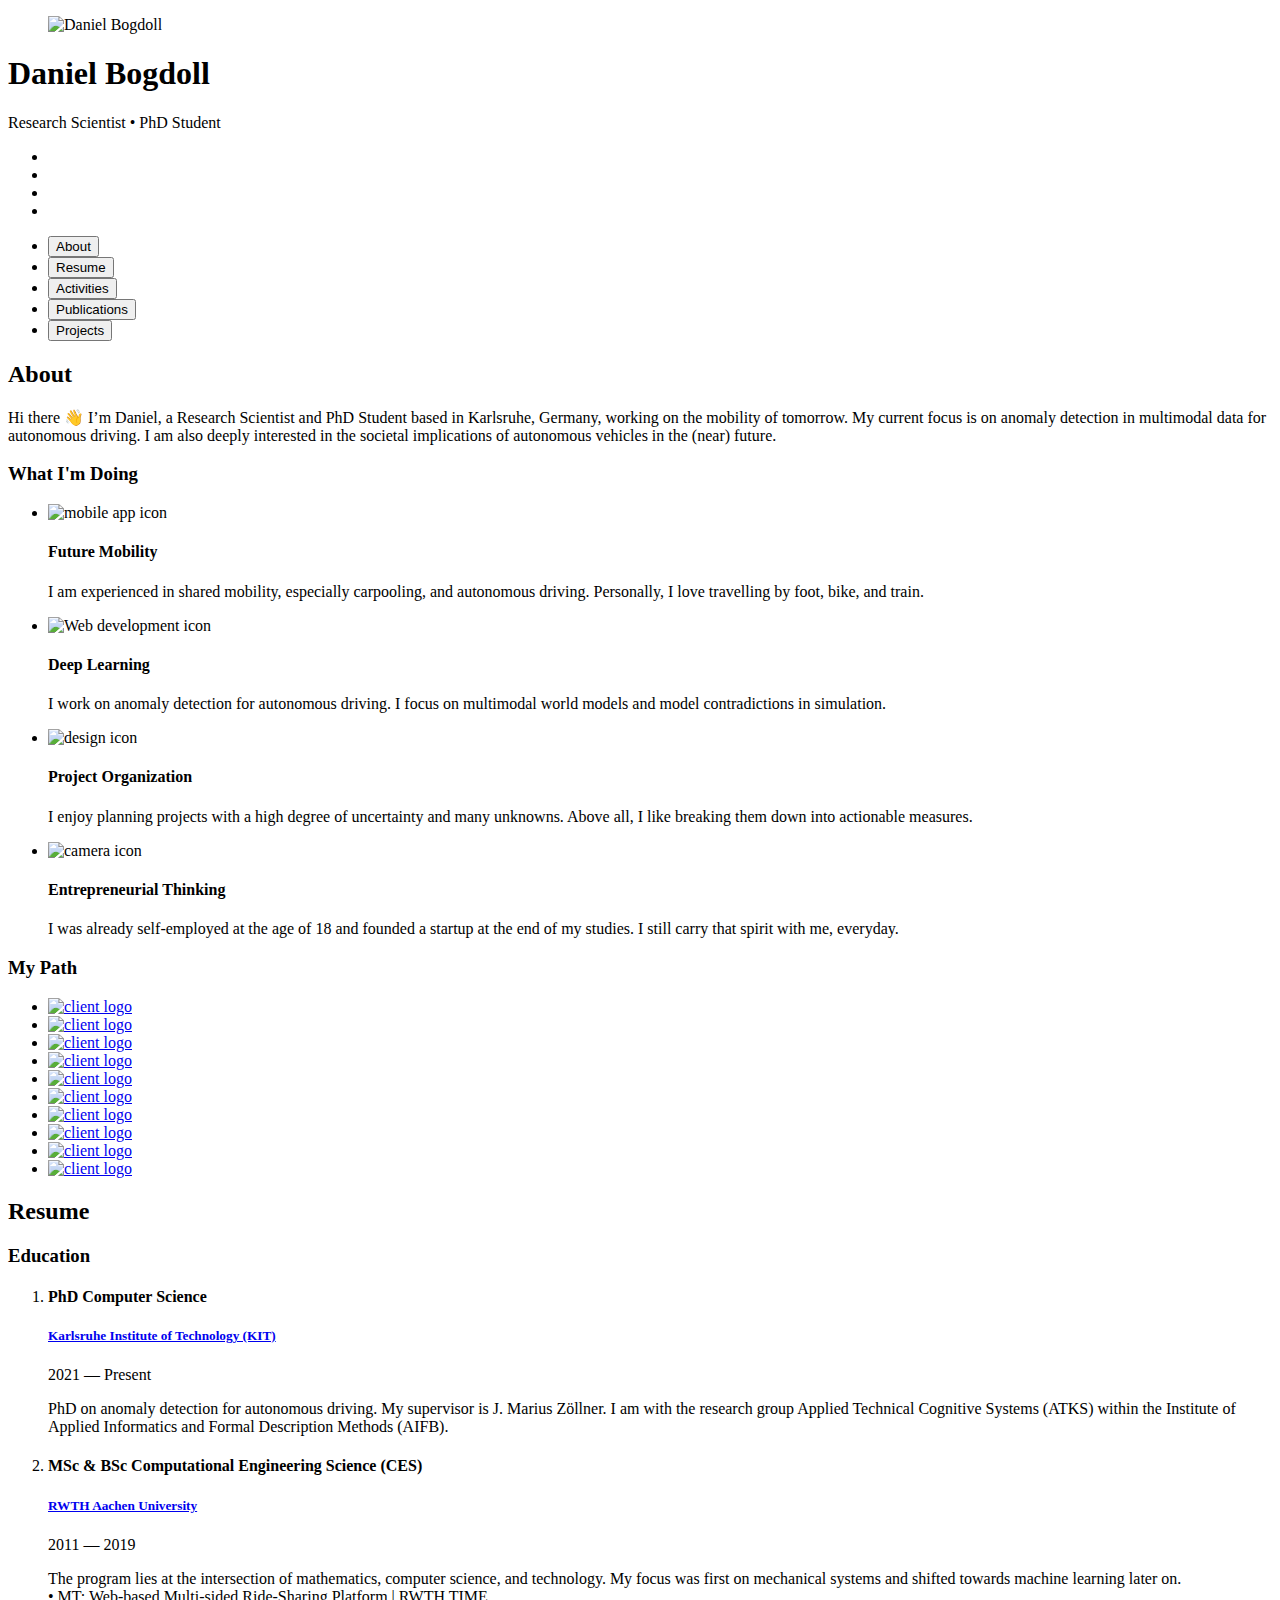
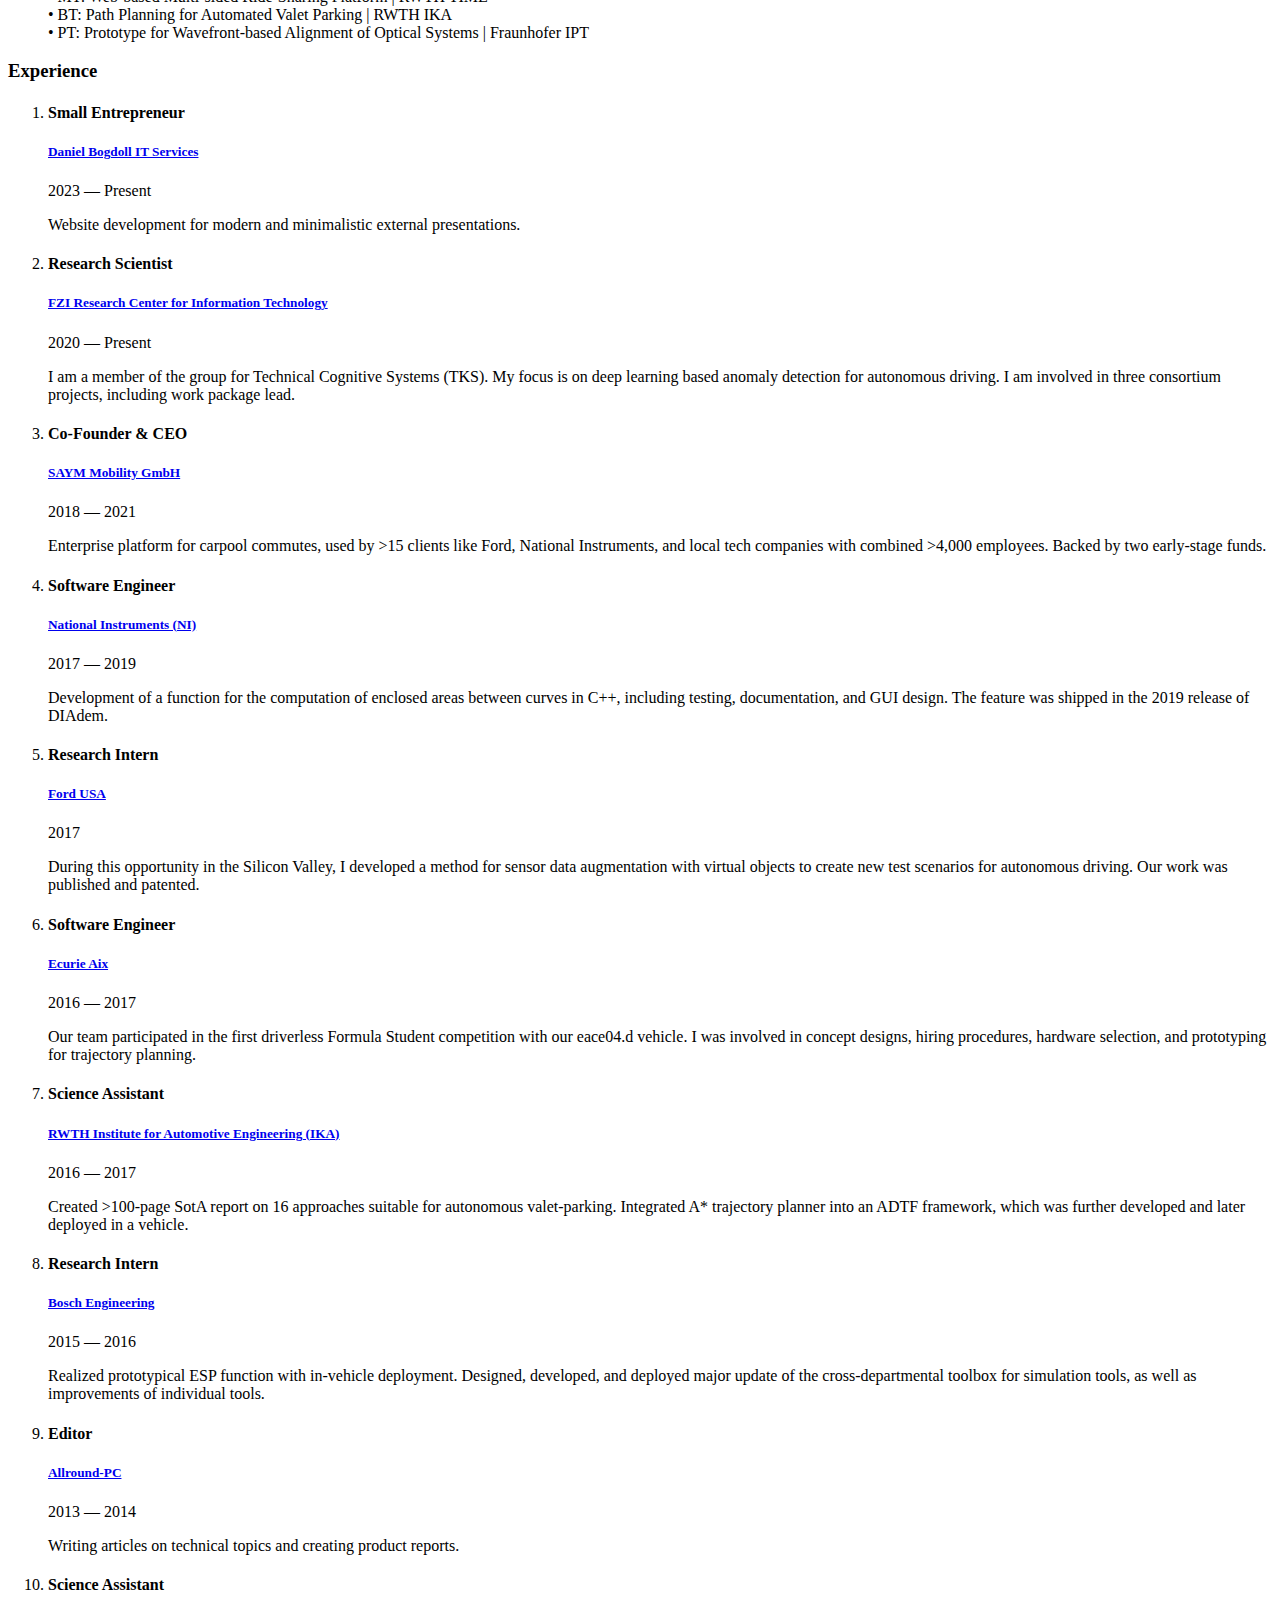
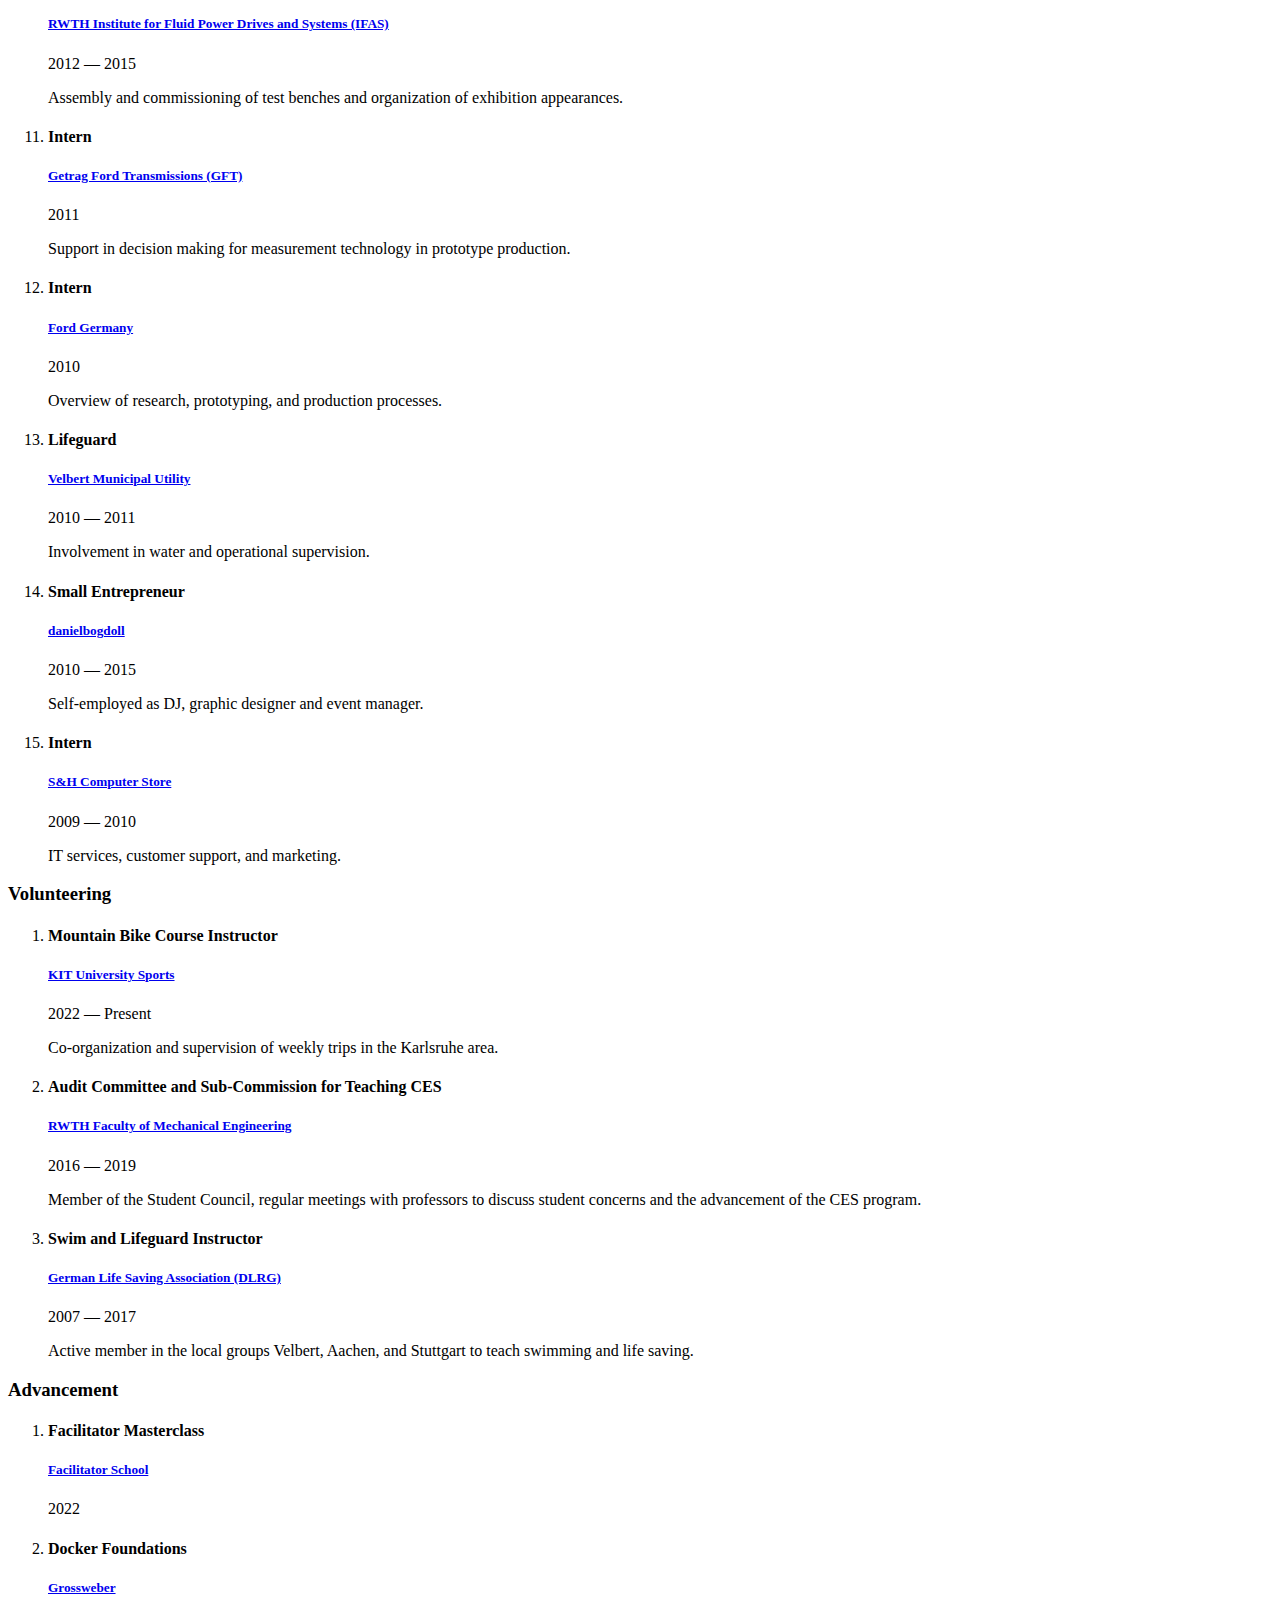
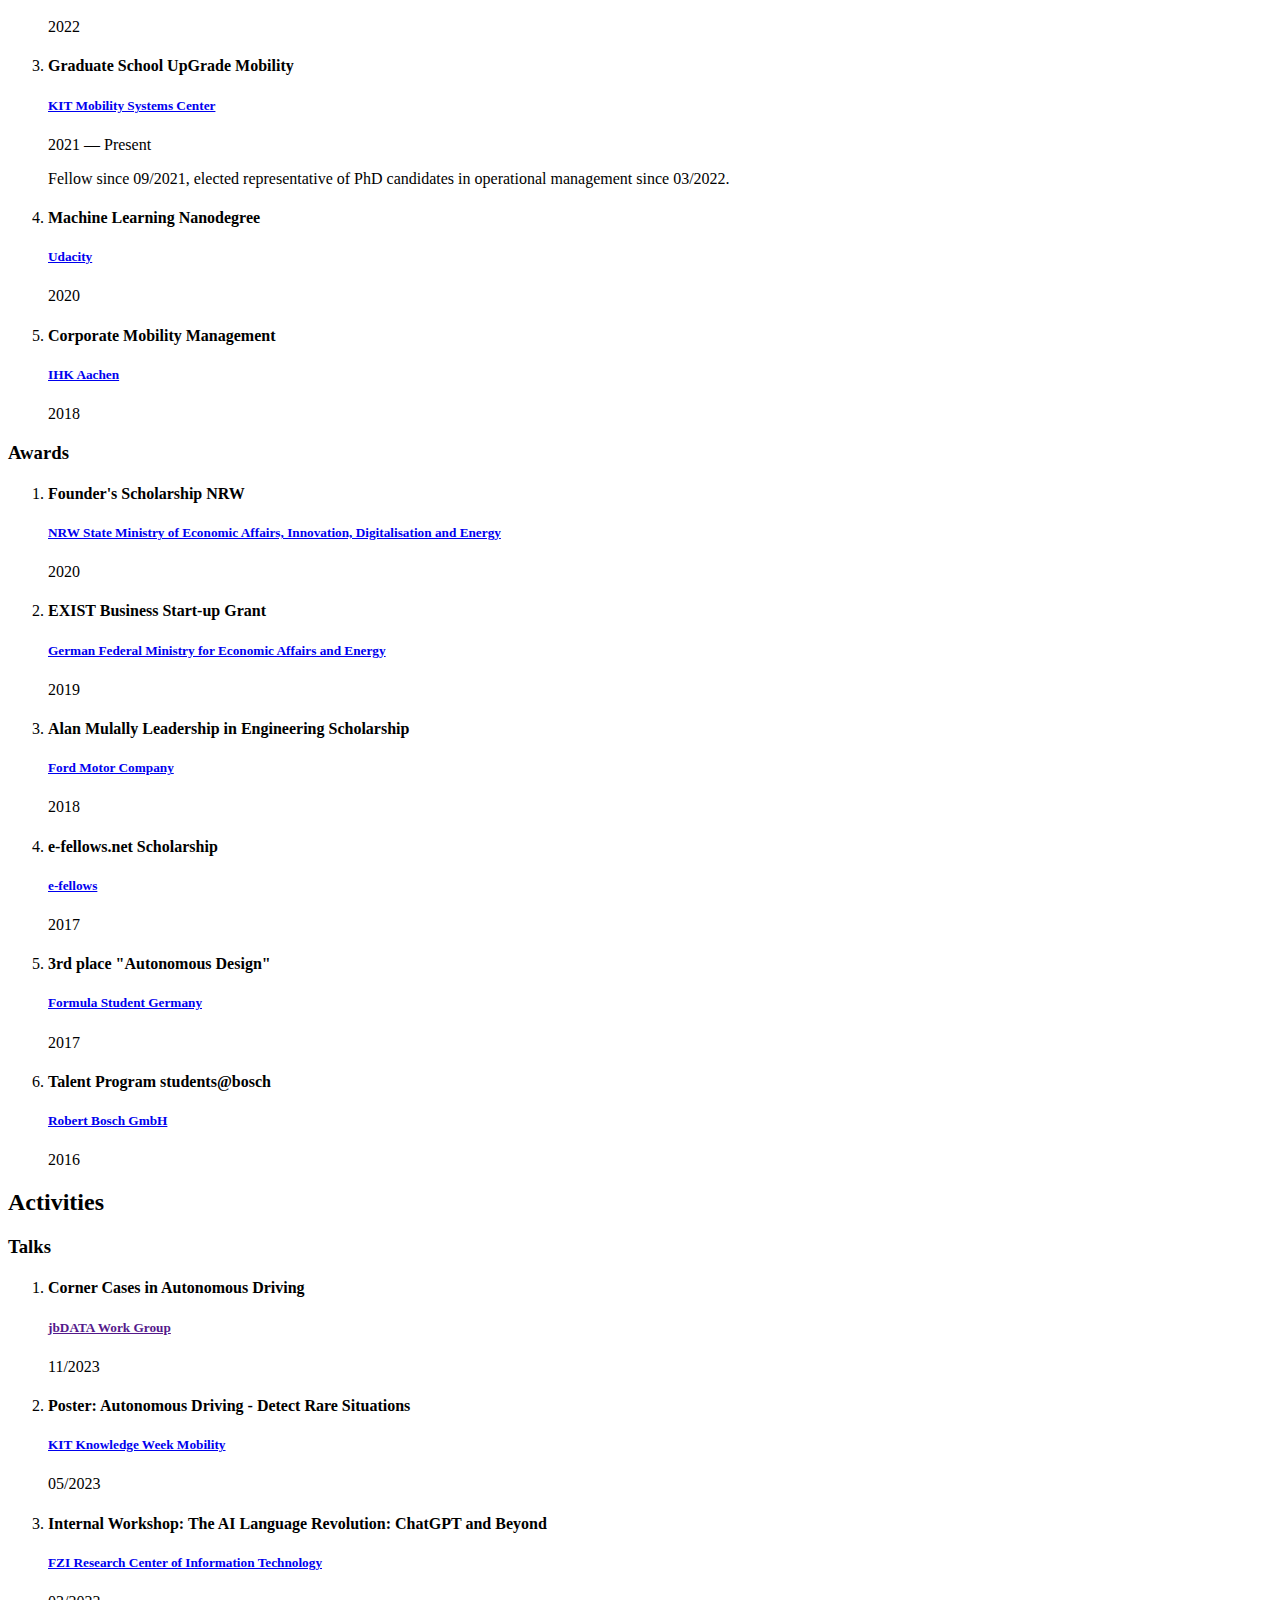
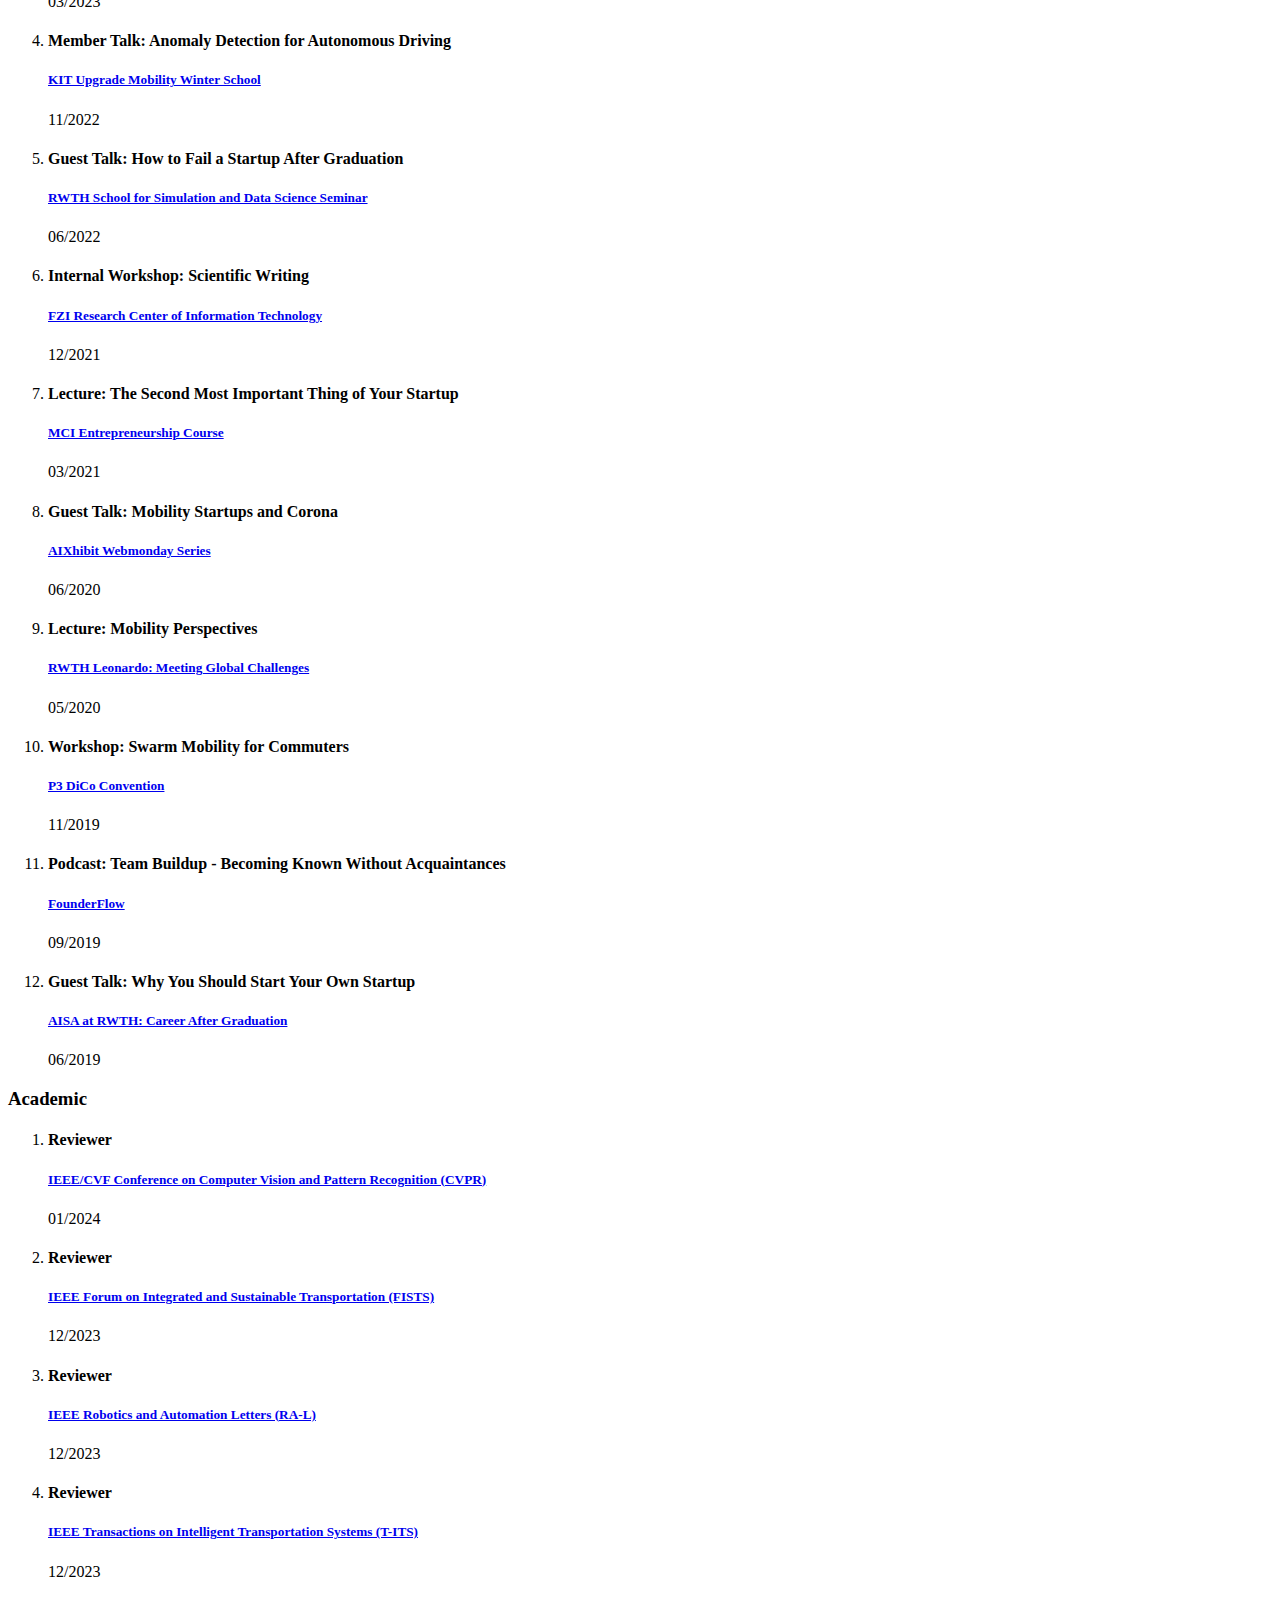
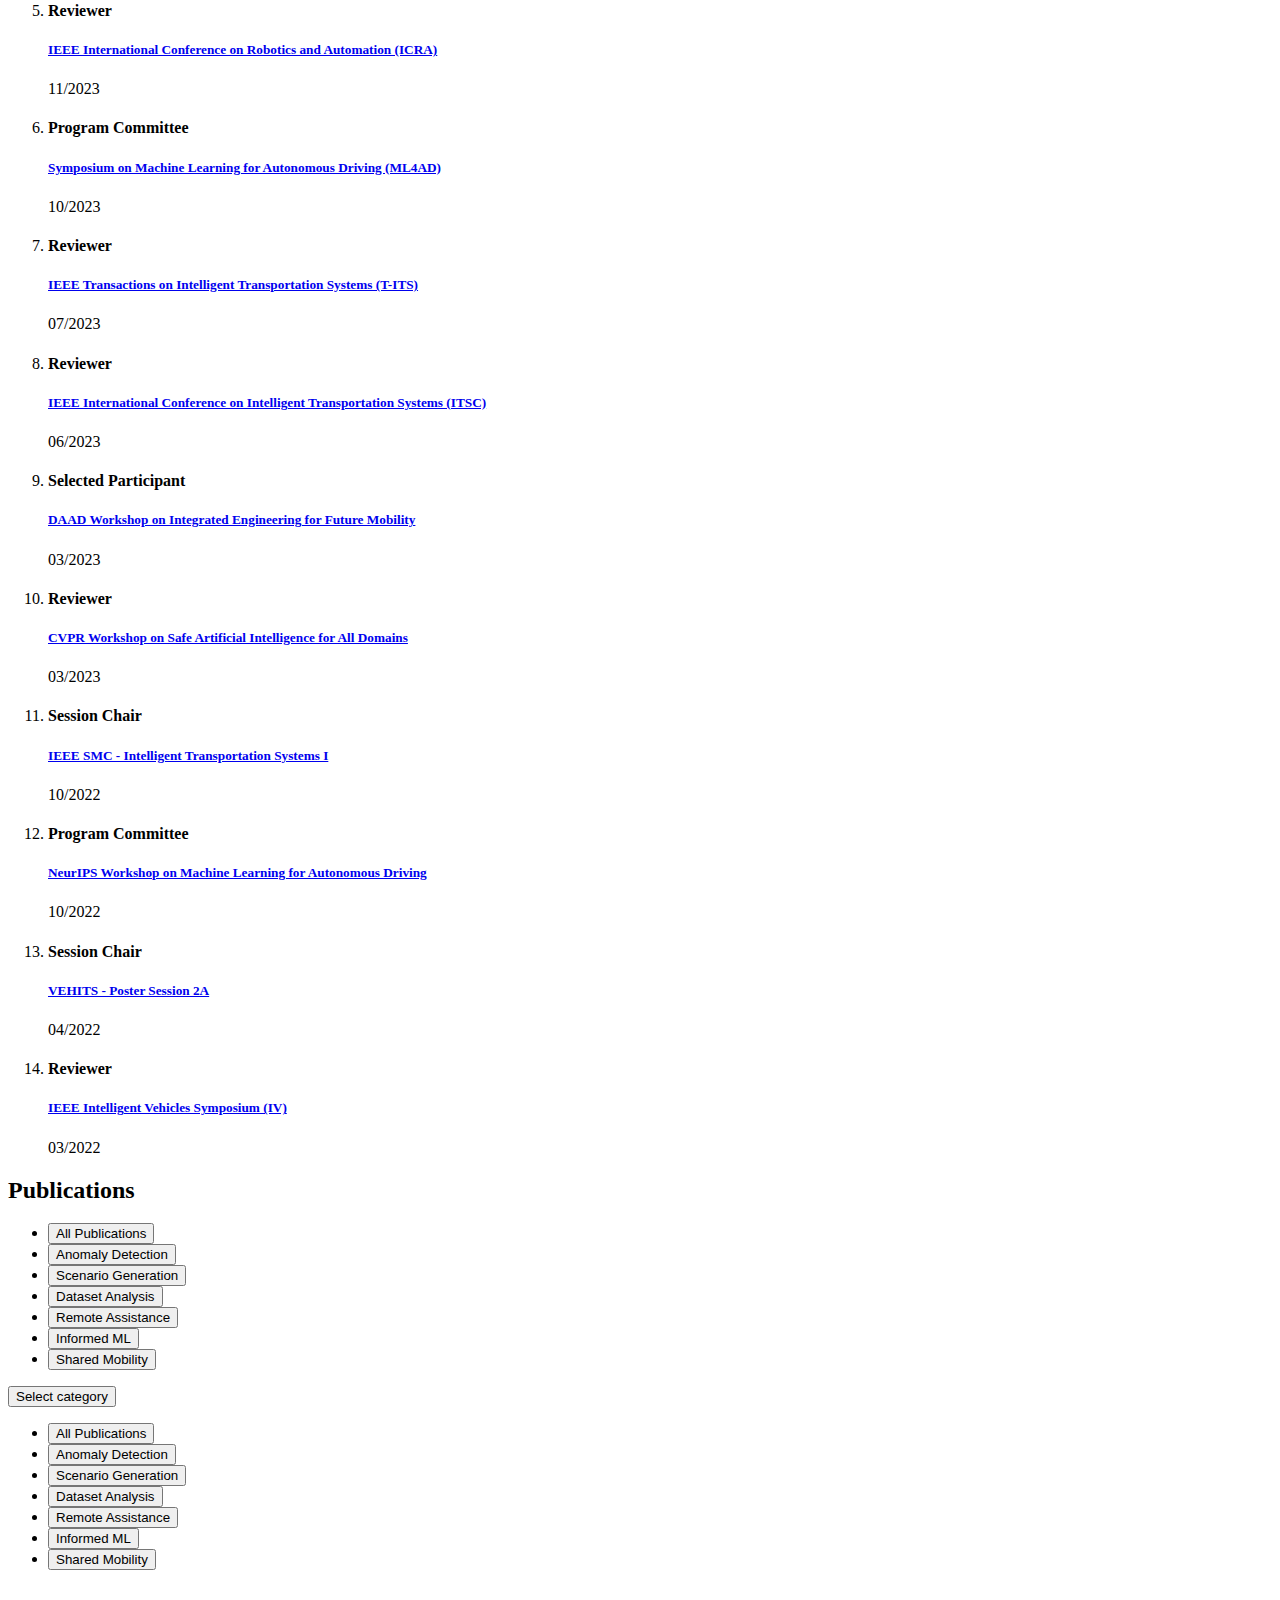
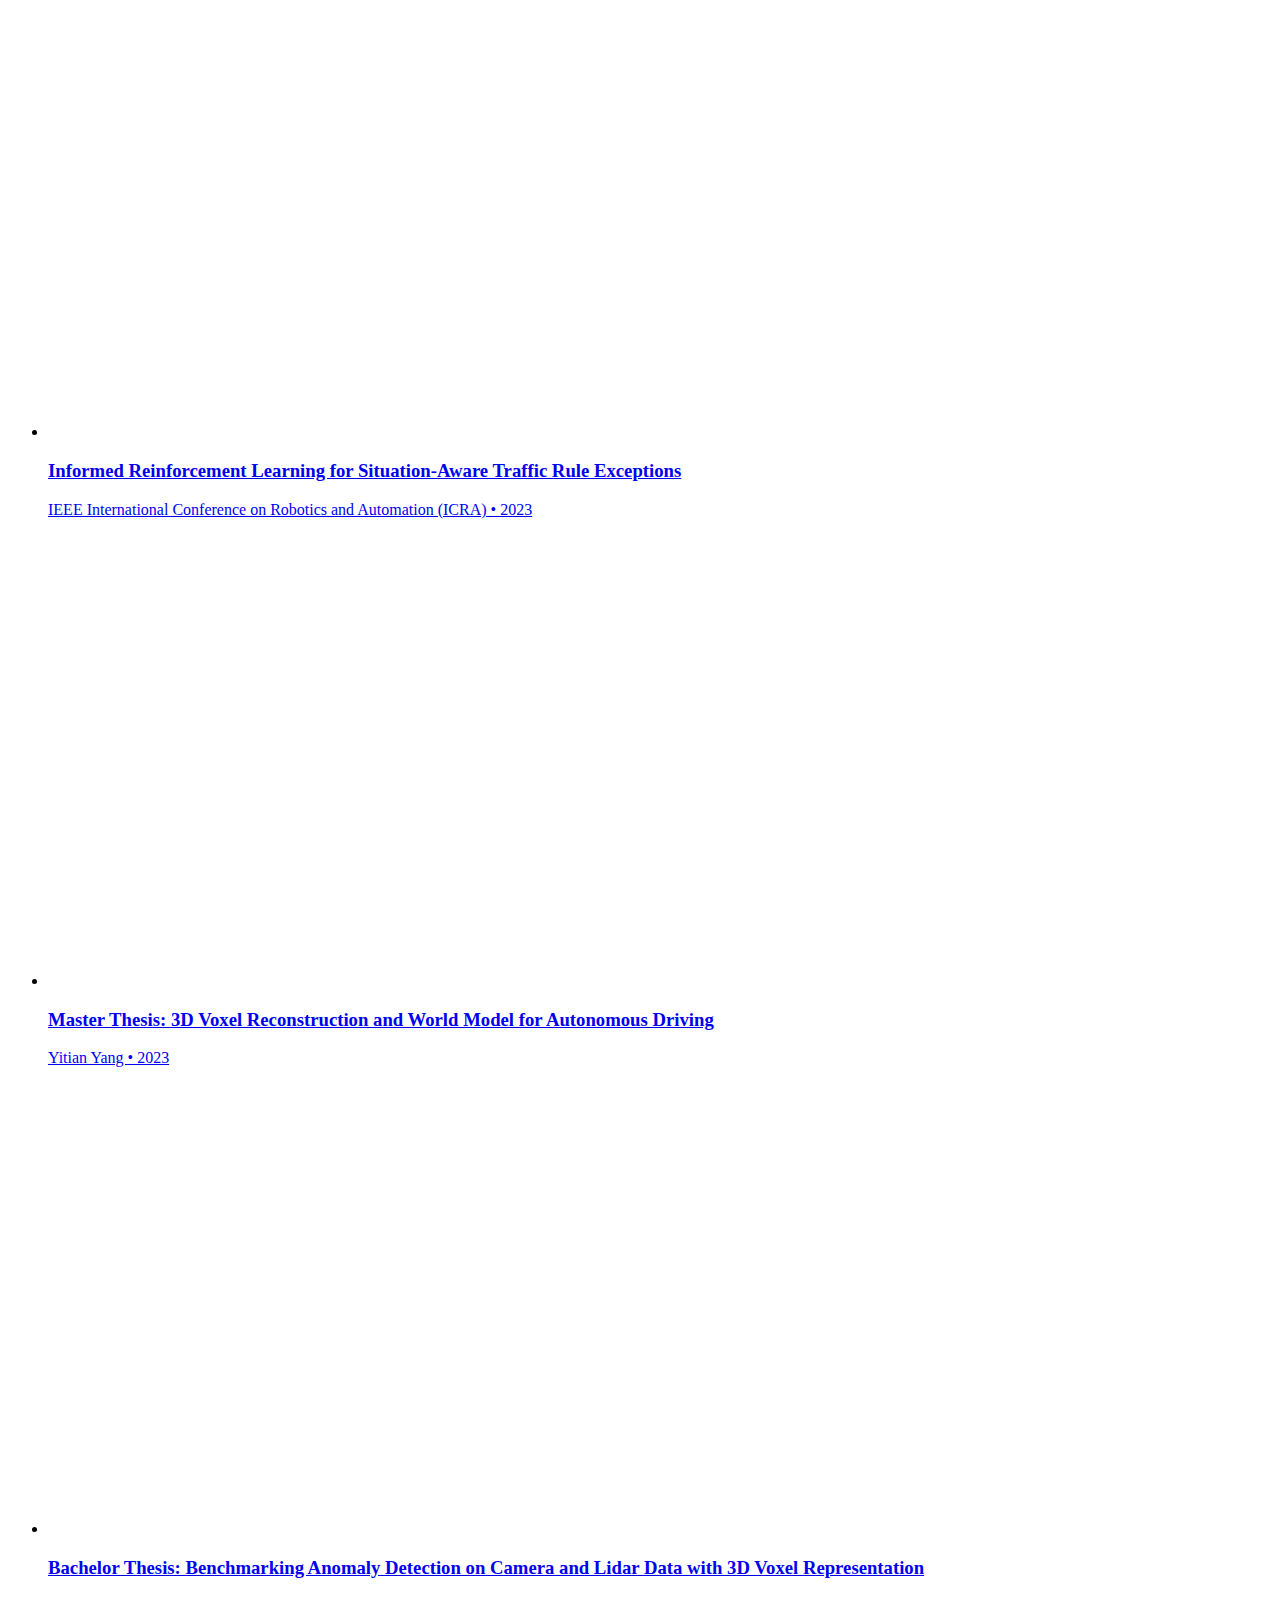
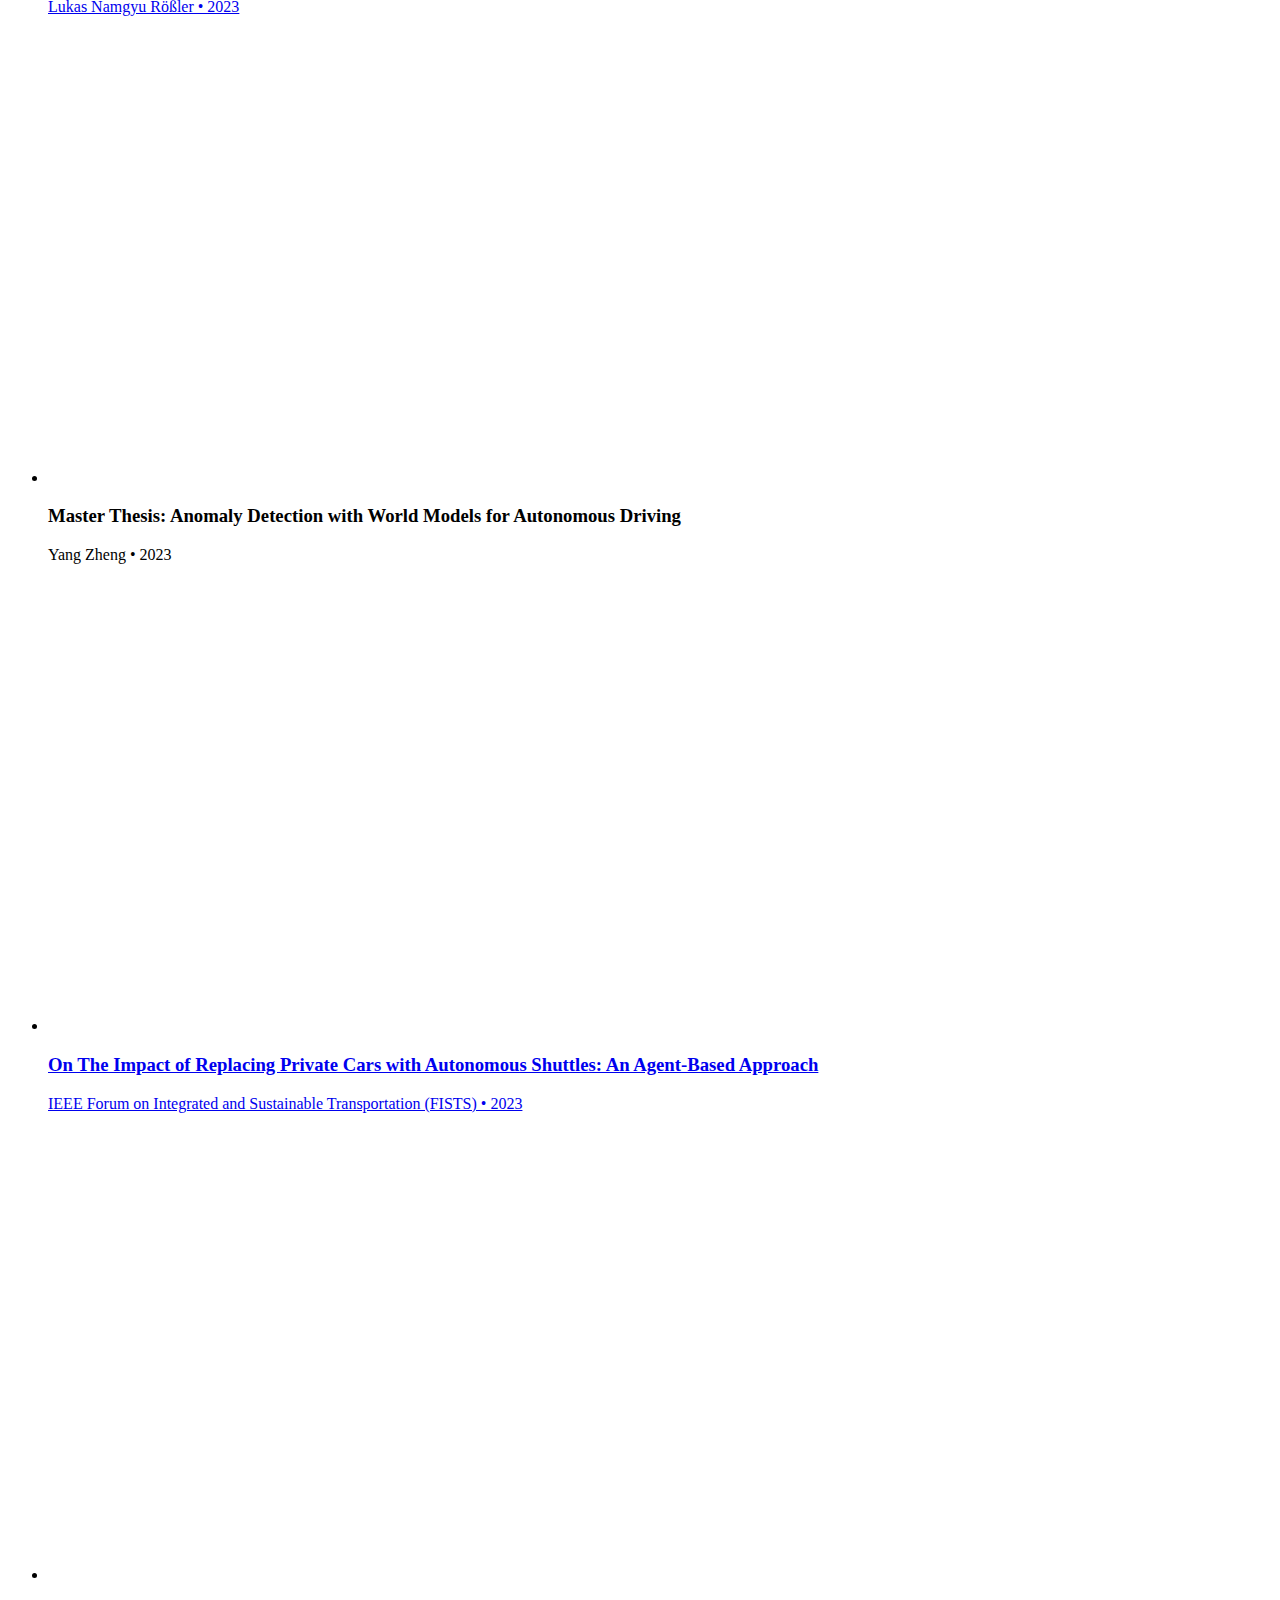
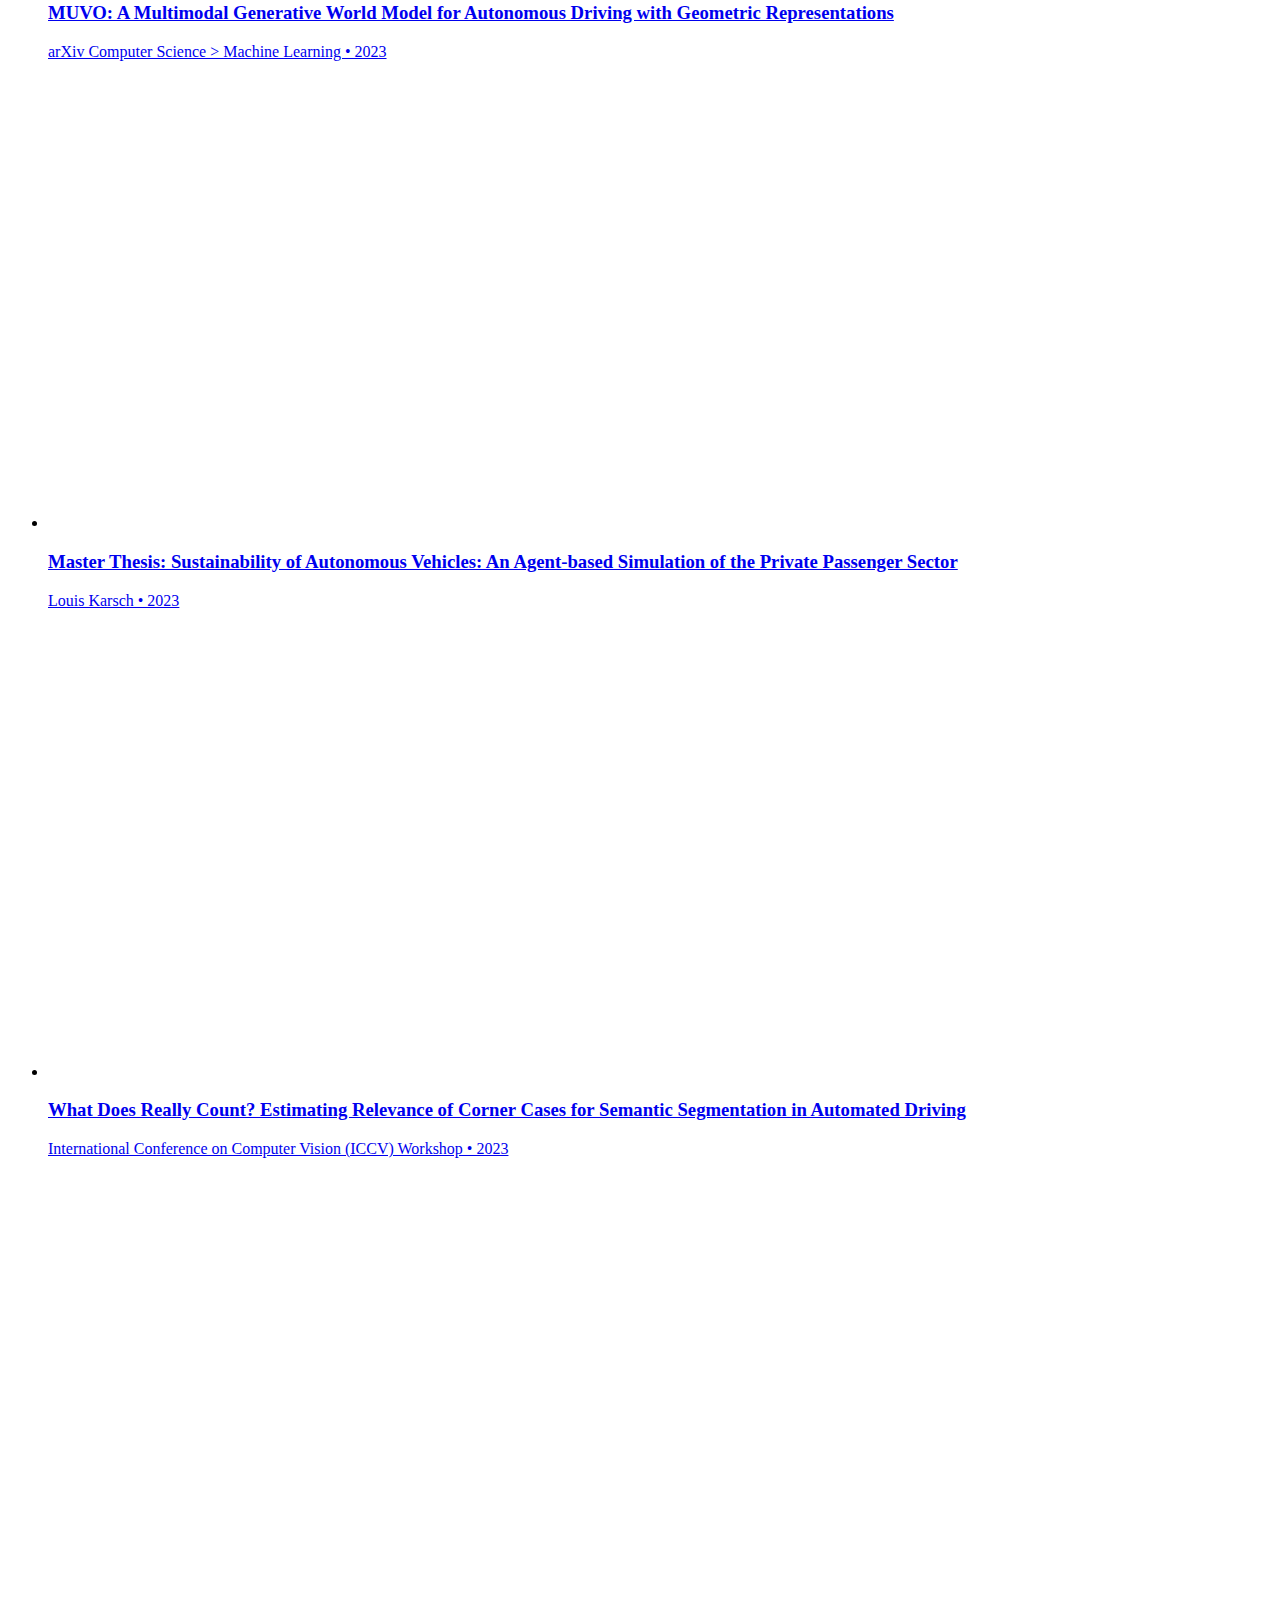
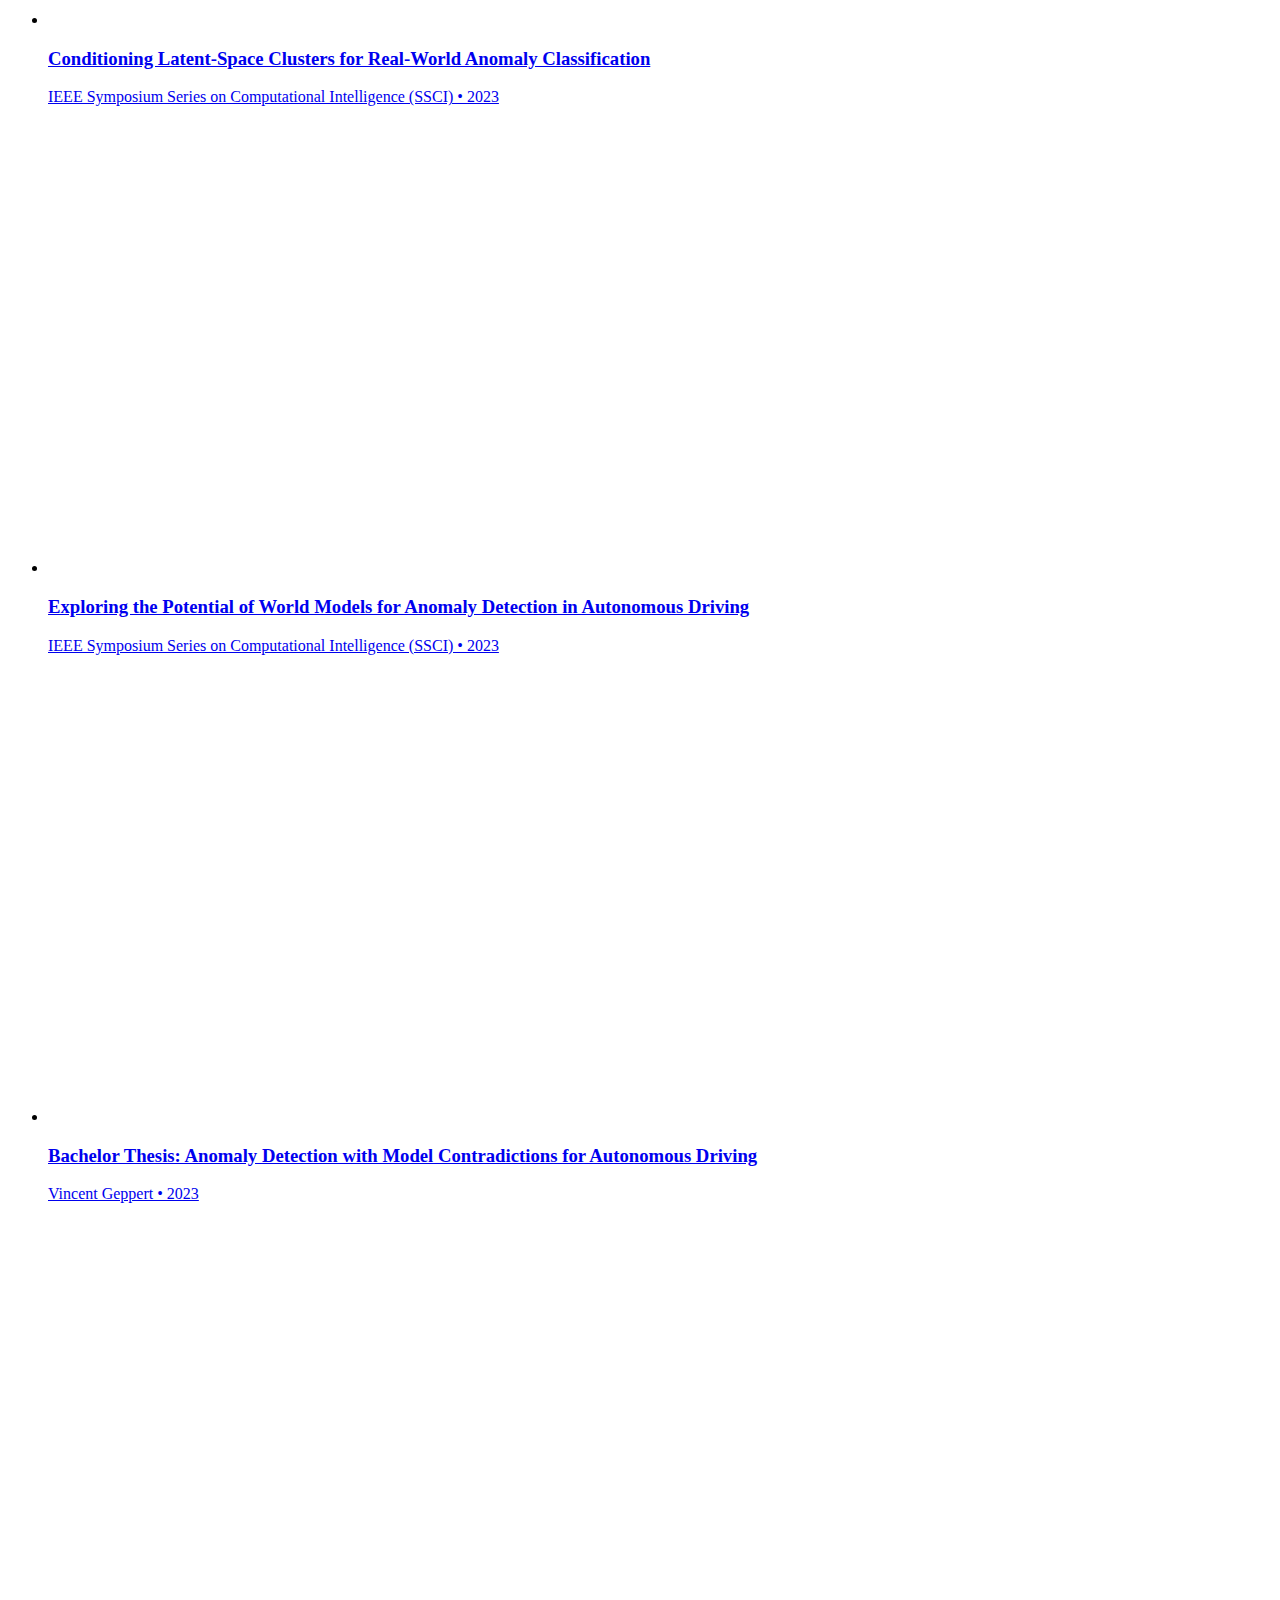
==== index.html @ eb4904bf "Paper + MA" ====
<!DOCTYPE html>
<html lang="en">


<head>
  <meta charset="UTF-8">
  <meta http-equiv="X-UA-Compatible" content="IE=edge">
  <meta name="viewport" content="width=device-width, initial-scale=1.0">
  <meta name="description"
    content="Daniel Bogdoll is a Research Assistant at FZI Research Center for Information Technology and PhD student at Karlsruhe Institute of Technology">
  <title>Daniel Bogdoll - Working on the Mobility of Tomorrow</title>

  <!--https://ogp.me/-->
  <!--https://socialsharepreview.com/-->
  <meta property="og:title" content="Daniel Bogdoll - Working on the Mobility of Tomorrow" />
  <meta property="og:description"
    content="Daniel Bogdoll is a Research Assistant at FZI Research Center for Information Technology and PhD student at Karlsruhe Institute of Technology">
  <meta property="og:type" content="profile" />
  <meta property="profile:first_name" content="Daniel">
  <meta property="profile:last_name" content="Bogdoll">
  <meta property="profile:gender" content="male">
  <meta property="og:url" content="https://danielbogdoll.com" />
  <meta property="og:image" content="https://danielbogdoll.com/assets/images/og_danielbogdoll.jpg" />

  <!--https://schema.org/Person-->
  <script type="application/ld+json">
    {
      "@context": "https://schema.org",
      "@type": "Person",
      "familyName": "Bogdoll",
      "givenName": "Daniel",
      "name": "Daniel Bogdoll",
      "disambiguatingDescription": "Daniel Bogdoll is a Research Assistant at FZI Research Center for Information Technology and PhD student at Karlsruhe Institute of Technology",
      "alumniOf": [
        {
        "@type": "CollegeOrUniversity",
        "name": "RWTH Aachen University",
        "sameAs": ["https://www.rwth-aachen.de/go/id/a/","https://en.wikipedia.org/wiki/RWTH_Aachen_University"]
        }
      ],
      "affiliation": [
      {
        "@type": "CollegeOrUniversity",
        "name": "Karlsruhe Institute of Technology",
        "sameAs": ["https://www.kit.edu/","https://en.wikipedia.org/wiki/Karlsruhe_Institute_of_Technology"]
    }
      ],
      "image": "assets/images/daniel.png",
      "gender": "https://schema.org/Male",
      "email": "daniel.bogdoll@kit.edu",
      "worksFor": [
      {
      "@type": "Organization",
      "name": "FZI Research Center for Information Technology",
      "sameAs": ["https://www.fzi.de/","https://en.wikipedia.org/wiki/Forschungszentrum_Informatik"]
      }
    ],
      "jobTitle": "Research Scientist",
      "url": "https://www.danielbogdoll.com",
      "sameAs": ["https://twitter.com/bogdolldaniel","https://www.linkedin.com/in/danielbogdoll/","https://www.fzi.de/team/daniel-bogdoll/","https://www.aifb.kit.edu/web/Daniel_Bogdoll","https://scholar.google.com/citations?user=epFVqnIAAAAJ","https://github.com/daniel-bogdoll","https://www.crunchbase.com/person/daniel-bogdoll", "https://www.semanticscholar.org/author/Daniel-Bogdoll/73381787"]
    }
    </script>

  <!--
    - favicon
  -->
  <link rel="shortcut icon" href="./assets/images/logo.ico" type="image/x-icon">

  <!--
    - custom css link
  -->
  <link rel="stylesheet" href="./assets/css/style.css">

  <!--
    - google font link
    - https://stackoverflow.com/questions/45983301/google-pagespeed-eliminate-render-blocking-resources-above-the-fold-caused-fro
  
  <link rel="stylesheet" href="https://fonts.googleapis.com/css2?family=Poppins:wght@300;400;500;600&display=swap"
    media="print" onload="this.media='all'" />
  <noscript>
    <link href="https://fonts.googleapis.com/css2?family=Poppins:wght@300;400;500;600&display=swap" rel="stylesheet"
      type="text/css" />
  </noscript>-->

  <link rel="preconnect" href="https://fonts.googleapis.com">
  <link rel="preconnect" href="https://fonts.gstatic.com" crossorigin>
  <link href="https://fonts.googleapis.com/css2?family=Poppins:wght@300;400;500;600&display=swap" rel="stylesheet">
</head>

<body>

  <!--
    - #MAIN
    - https://www.searchenginejournal.com/knowledge-panel-for-person/410337/
  -->

  <main>

    <!--
      - #SIDEBAR
    -->

    <aside class="sidebar" data-sidebar>

      <div class="sidebar-info">

        <figure class="avatar-box">
          <img src="./assets/images/daniel.png" alt="Daniel Bogdoll" width="80">
        </figure>
        <div class="info-content">

          <h1 class="name" title="Daniel Bogdoll">Daniel Bogdoll</h1>

          <p class="title">Research Scientist • PhD Student</p>
        </div>


        <!--
        <button class="info_more-btn" data-sidebar-btn>
          <span>Show Contacts</span>

          <ion-icon name="chevron-down"></ion-icon>
        </button>-->

      </div>

      <div class="sidebar-info_social">

        <div class="separator"></div>

        <ul class="social-list">



          <li class="social-item">
            <a href="https://www.linkedin.com/in/danielbogdoll/" title="LinkedIn" target="_blank"
              rel="noopener noreferrer" class="social-link">
              <ion-icon name="logo-linkedin"></ion-icon>
            </a>
          </li>

          <li class="social-item">
            <a href="https://scholar.google.com/citations?user=epFVqnIAAAAJ" title="Google Scholar" target="_blank"
              rel="noopener noreferrer" class="social-link">
              <ion-icon name="school-outline"></ion-icon>
            </a>
          </li>

          <li class="social-item">
            <a href="https://github.com/daniel-bogdoll" title="Github" target="_blank" rel="noopener noreferrer"
              class="social-link">
              <ion-icon name="logo-github"></ion-icon>
            </a>
          </li>

          <li class="social-item">
            <a href="mailto:daniel.bogdoll@rwth-aachen.de" title="E-Mail" target="_blank" rel="noopener noreferrer"
              class="social-link">
              <ion-icon name="mail-outline"></ion-icon>
            </a>
          </li>

        </ul>
      </div>

      <!--

      <div class="sidebar-info_more">

        <div class="separator"></div>

        <ul class="contacts-list">

          <li class="contact-item">

            <div class="icon-box">
              <ion-icon name="mail-outline"></ion-icon>
            </div>

            <div class="contact-info">
              <p class="contact-title">Email</p>

              <a href="mailto:daniel.bogdoll@rwth-aachen.de" class="contact-link">daniel.bogdoll@rwth-aachen.de</a>
            </div>

          </li>

          <li class="contact-item">

            <div class="icon-box">
              <ion-icon name="location-outline"></ion-icon>
            </div>

            <div class="contact-info">
              <p class="contact-title">Location</p>

              <address>Karlsruhe, Germany</address>
            </div>

          </li>


        </ul>

      </div>
      -->

    </aside>





    <!--
      - #main-content
    -->

    <div class="main-content">

      <!--
        - #NAVBAR
      -->

      <nav class="navbar">

        <ul class="navbar-list">

          <li class="navbar-item">
            <button class="navbar-link  active" data-nav-link>About</button>
          </li>

          <li class="navbar-item">
            <button class="navbar-link" data-nav-link>Resume</button>
          </li>

          <li class="navbar-item">
            <button class="navbar-link" data-nav-link>Activities</button>
          </li>

          <li class="navbar-item">
            <button class="navbar-link" data-nav-link>Publications</button>
          </li>

          <li class="navbar-item">
            <button class="navbar-link" data-nav-link>Projects</button>
          </li>

        </ul>

      </nav>





      <!--
        - #ABOUT
      -->

      <article class="about  active" data-page="about">

        <header>
          <h2 class="h2 article-title">About</h2>
        </header>

        <section class="about-text">
          <p>
            Hi there 👋 I’m Daniel, a Research Scientist and PhD Student based in Karlsruhe, Germany, working on the
            mobility of tomorrow. My current focus is on anomaly detection in multimodal data for autonomous driving. I
            am also deeply interested in the societal implications of autonomous vehicles in the (near) future.
          </p>
        </section>


        <!--
          - service
          Color Green: #239B56
        -->

        <section class="service">

          <h3 class="h3 service-title">What I'm Doing</h3>

          <ul class="service-list">

            <li class="service-item">

              <div class="service-icon-box">
                <img src="./assets/images/road.svg" alt="mobile app icon" width="40">
              </div>

              <div class="service-content-box">
                <h4 class="h4 service-item-title">Future Mobility</h4>

                <p class="service-item-text">
                  I am experienced in shared mobility, especially carpooling, and autonomous driving. Personally, I love
                  travelling by foot,
                  bike, and train.
                </p>
              </div>

            </li>

            <li class="service-item">

              <div class="service-icon-box">
                <img src="./assets/images/code.svg" alt="Web development icon" width="40">
              </div>

              <div class="service-content-box">
                <h4 class="h4 service-item-title">Deep Learning</h4>

                <p class="service-item-text">
                  I work on anomaly detection for autonomous driving. I focus on multimodal world models
                  and model contradictions
                  in simulation.
                </p>
              </div>

            </li>

            <li class="service-item">

              <div class="service-icon-box">
                <img src="./assets/images/project.svg
                " alt="design icon" width="40">
              </div>

              <div class="service-content-box">
                <h4 class="h4 service-item-title">Project Organization</h4>

                <p class="service-item-text">
                  I enjoy planning projects with a high degree of uncertainty and many unknowns. Above all, I like
                  breaking them down into actionable measures.
                </p>
              </div>

            </li>

            <li class="service-item">

              <div class="service-icon-box">
                <img src="./assets/images/mindset.svg" alt="camera icon" width="40">
              </div>

              <div class="service-content-box">
                <h4 class="h4 service-item-title">Entrepreneurial Thinking</h4>

                <p class="service-item-text">
                  I was already self-employed at the age of 18 and founded a startup at the end of my
                  studies. I still carry that spirit with me, everyday.
                </p>
              </div>

            </li>

          </ul>

        </section>

        <!--
          - clients
        -->

        <section class="clients">

          <h3 class="h3 clients-title">My Path</h3>

          <ul class="clients-list has-scrollbar">

            <li class="clients-item">
              <a href="https://www.kit.edu/english/index.php" target="_blank" rel="noopener noreferrer">
                <img src="./assets/images/logo/kit_white.svg" alt="client logo">
              </a>
            </li>

            <li class="clients-item">
              <a href="https://www.fzi.de/" target="_blank" rel="noopener noreferrer">
                <img src="./assets/images/logo/fzi_white.svg" alt="client logo">
              </a>
            </li>

            <li class="clients-item">
              <a href="https://web.archive.org/web/20200930232347/https://www.saym.io/" target="_blank"
                rel="noopener noreferrer">
                <img src="./assets/images/logo/saym_white.svg" alt="client logo">
              </a>
            </li>

            <li class="clients-item">
              <a href="https://www.ni.com/" target="_blank" rel="noopener noreferrer">
                <img src="./assets/images/logo/ni_white.svg" alt="client logo">
              </a>
            </li>

            <li class="clients-item">
              <a href="https://corporate.ford.com/operations/locations/silicon-valley.html" target="_blank"
                rel="noopener noreferrer">
                <img src="./assets/images/logo/ford_white.svg" alt="client logo">
              </a>
            </li>

            <li class="clients-item">
              <a href="https://www.ecurie-aix.de/" target="_blank" rel="noopener noreferrer">
                <img src="./assets/images/logo/ecurieaix_white.svg" alt="client logo">
              </a>
            </li>

            <li class="clients-item">
              <a href="https://www.bosch-engineering.com/" target="_blank" rel="noopener noreferrer">
                <img src="./assets/images/logo/bosch_white.svg" alt="client logo">
              </a>
            </li>

            <li class="clients-item">
              <a href="https://www.ipt.fraunhofer.de/en.html" target="_blank" rel="noopener noreferrer">
                <img src="./assets/images/logo/fraunhofer_white.svg" alt="client logo">
              </a>
            </li>

            <li class="clients-item">
              <a href="https://www.allround-pc.com/" target="_blank" rel="noopener noreferrer">
                <img src="./assets/images/logo/allround-pc_white.svg" alt="client logo">
              </a>
            </li>

            <li class="clients-item">
              <a href="https://www.rwth-aachen.de/cms/~a/root/?lidx=1" target="_blank" rel="noopener noreferrer">
                <img src=" ./assets/images/logo/rwth_white.svg" alt="client logo">
              </a>
            </li>

          </ul>

        </section>

      </article>





      <!--
        - #RESUME
      -->

      <article class="resume" data-page="resume">

        <header>
          <h2 class="h2 article-title">Resume</h2>
        </header>

        <!--
        - #RESUME - EDUCATION
        -->

        <section class="timeline">

          <div class="title-wrapper">
            <div class="icon-box">
              <ion-icon name="book-outline"></ion-icon>
            </div>

            <h3 class="h3">Education</h3>
          </div>

          <ol class="timeline-list">

            <li class="timeline-item">

              <h4 class="h4 timeline-item-title">PhD Computer Science</h4>
              <h5 class="h4 timeline-item-title"><a href="https://www.aifb.kit.edu/web/Daniel_Bogdoll" target="_blank"
                  rel="noopener noreferrer">Karlsruhe
                  Institute of Technology (KIT)</a></h5>

              <span>2021 — Present</span>

              <p class="timeline-text">
                PhD on anomaly detection for autonomous driving. My supervisor is J. Marius Zöllner. I am with the
                research group Applied Technical Cognitive Systems (ATKS) within the Institute of Applied Informatics
                and Formal Description Methods (AIFB).
              </p>

            </li>

            <li class="timeline-item">

              <h4 class="h4 timeline-item-title">MSc & BSc Computational Engineering Science (CES)</h4>

              <h5 class="h4 timeline-item-title"><a
                  href="https://www.rwth-aachen.de/cms/root/studium/Vor-dem-Studium/Studiengaenge/Liste-Aktuelle-Studiengaenge/Studiengangbeschreibung/~bksp/Computational-Engineering-Science-M-Sc-/?lidx=1"
                  target="_blank" rel="noopener noreferrer">RWTH
                  Aachen University</a></h5>

              <span>2011 — 2019</span>

              <p class="timeline-text">
                The program lies at the intersection of
                mathematics,
                computer science, and technology. My focus was first on mechanical systems and shifted towards machine
                learning later on.
                <br>
                • MT: Web-based Multi-sided Ride-Sharing Platform | RWTH TIME<br>
                • BT: Path Planning for Automated Valet Parking | RWTH IKA<br>
                • PT: Prototype for Wavefront-based Alignment of Optical Systems |
                Fraunhofer IPT

              </p>

            </li>

          </ol>

        </section>


        <!--
            - #RESUME - EXPERIENCE
        -->

        <section class="timeline">

          <div class="title-wrapper">
            <div class="icon-box">
              <ion-icon name="briefcase-outline"></ion-icon>
            </div>

            <h3 class="h3">Experience</h3>
          </div>

          <ol class="timeline-list">

            <li class="timeline-item">

              <h4 class="h4 timeline-item-title">Small Entrepreneur</h4>

              <h5 class="h5 timeline-item-title"><a href="https://danielbogdoll.com/" target="_blank"
                  rel="noopener noreferrer">Daniel Bogdoll IT Services</a></h5>


              <span>2023 — Present</span>

              <p class="timeline-text">
                Website development for modern and minimalistic external presentations.
              </p>

            </li>
            
            <li class="timeline-item">

              <h4 class="h4 timeline-item-title">Research Scientist</h4>

              <h5 class="h5 timeline-item-title"><a href="https://www.fzi.de/team/daniel-bogdoll/" target="_blank"
                  rel="noopener noreferrer">FZI Research
                  Center for Information Technology</a></h5>


              <span>2020 — Present</span>

              <p class="timeline-text">
                I am a member of the group for Technical Cognitive Systems (TKS). My focus is on deep learning based
                anomaly detection for autonomous driving. I am involved in three consortium projects, including work
                package lead.
              </p>

            </li>

            <li class="timeline-item">

              <h4 class="h4 timeline-item-title">Co-Founder & CEO</h4>

              <h5 class="h5 timeline-item-title"><a
                  href="https://web.archive.org/web/20200930232347/https://www.saym.io/" target="_blank"
                  rel="noopener noreferrer">SAYM Mobility
                  GmbH</a></h5>


              <span>2018 — 2021</span>

              <p class="timeline-text">
                Enterprise platform for carpool commutes, used by >15 clients like Ford, National Instruments, and local
                tech companies with combined >4,000 employees. Backed by two early-stage funds.
              </p>

            </li>

            <li class="timeline-item">

              <h4 class="h4 timeline-item-title">Software Engineer</h4>

              <h5 class="h5 timeline-item-title"><a href="https://www.ni.com/" target="_blank"
                  rel="noopener noreferrer">National Instruments (NI)</a></h5>

              <span>2017 — 2019</span>

              <p class="timeline-text">
                Development of a function for the computation of enclosed areas between curves in C++, including
                testing, documentation, and GUI design. The feature was shipped in the 2019 release of DIAdem.
              </p>

            </li>

            <li class="timeline-item">

              <h4 class="h4 timeline-item-title">Research Intern</h4>

              <h5 class="h5 timeline-item-title"><a
                  href="https://corporate.ford.com/operations/locations/silicon-valley.html" target="_blank"
                  rel="noopener noreferrer">Ford USA</a></h5>

              <span>2017</span>

              <p class="timeline-text">
                During this opportunity in the Silicon Valley, I developed a method for sensor data augmentation with
                virtual objects to create new test scenarios for autonomous driving. Our work was published and
                patented.
              </p>

            </li>

            <li class="timeline-item">

              <h4 class="h4 timeline-item-title">Software Engineer</h4>

              <h5 class="h5 timeline-item-title"><a href="https://www.ecurie-aix.de/en/vehicles/driverless"
                  target="_blank" rel="noopener noreferrer">Ecurie Aix</a></h5>

              <span>2016 — 2017</span>

              <p class="timeline-text">
                Our team participated in the first driverless Formula Student competition with our eace04.d vehicle. I
                was
                involved in concept designs, hiring procedures, hardware selection, and prototyping for trajectory
                planning.
              </p>

            </li>

            <li class="timeline-item">

              <h4 class="h4 timeline-item-title">Science Assistant</h4>

              <h5 class="h5 timeline-item-title"><a href="https://www.ika.rwth-aachen.de/en/" target="_blank"
                  rel="noopener noreferrer">RWTH Institute for Automotive Engineering (IKA)</a></h5>

              <span>2016 — 2017</span>

              <p class="timeline-text">
                Created >100-page SotA report on 16 approaches suitable for autonomous valet-parking. Integrated A*
                trajectory planner into an ADTF framework, which was further developed and later deployed in a vehicle.
              </p>

            </li>

            <li class="timeline-item">

              <h4 class="h4 timeline-item-title">Research Intern</h4>

              <h5 class="h5 timeline-item-title"><a href="https://www.bosch-engineering.com/" target="_blank"
                  rel="noopener noreferrer">Bosch Engineering</a></h5>

              <span>2015 — 2016</span>

              <p class="timeline-text">
                Realized prototypical ESP function with in-vehicle deployment. Designed, developed, and deployed major
                update of the cross-departmental toolbox for simulation tools, as well as improvements of individual
                tools.
              </p>

            </li>

            <li class="timeline-item">

              <h4 class="h4 timeline-item-title">Editor</h4>

              <h5 class="h5 timeline-item-title"><a href="https://www.allround-pc.com/" target="_blank"
                  rel="noopener noreferrer">Allround-PC</a></h5>

              <span>2013 — 2014</span>

              <p class="timeline-text">
                Writing articles on technical topics and creating product reports.
              </p>

            </li>

            <li class="timeline-item">

              <h4 class="h4 timeline-item-title">Science Assistant</h4>

              <h5 class="h5 timeline-item-title"><a href="https://www.ifas.rwth-aachen.de/" target="_blank"
                  rel="noopener noreferrer">RWTH Institute for Fluid Power Drives and Systems (IFAS)</a></h5>

              <span>2012 — 2015</span>

              <p class="timeline-text">
                Assembly and commissioning of test benches and organization of exhibition appearances.
              </p>

            </li>

            <li class="timeline-item">

              <h4 class="h4 timeline-item-title">Intern</h4>

              <h5 class="h5 timeline-item-title"><a
                  href="https://www.magna.com/de/unternehmen/company-information/magna-gruppen/magna-powertrain"
                  target="_blank" rel="noopener noreferrer">Getrag Ford Transmissions (GFT)</a></h5>

              <span>2011</span>

              <p class="timeline-text">
                Support in decision making for measurement technology in prototype production.
              </p>

            </li>

            <li class="timeline-item">

              <h4 class="h4 timeline-item-title">Intern</h4>

              <h5 class="h5 timeline-item-title"></h5>
              <h5 class="h5 timeline-item-title"><a href="https://www.ford.de/ford-entdecken/ueber-ford" target="_blank"
                  rel="noopener noreferrer">Ford Germany</a></h5>

              <span>2010</span>

              <p class="timeline-text">
                Overview of research, prototyping, and production processes.
              </p>

            </li>

            <li class="timeline-item">

              <h4 class="h4 timeline-item-title">Lifeguard</h4>

              <h5 class="h5 timeline-item-title"><a href="https://www.stadtwerke-velbert.de/baeder/infos"
                  target="_blank" rel="noopener noreferrer">Velbert Municipal Utility</a></h5>

              <span>2010 — 2011</span>

              <p class="timeline-text">
                Involvement in water and operational supervision.
              </p>

            </li>

            <li class="timeline-item">

              <h4 class="h4 timeline-item-title">Small Entrepreneur</h4>

              <h5 class="h5 timeline-item-title"><a href="https://www.mixcloud.com/bogdoll/" target="_blank"
                  rel="noopener noreferrer">danielbogdoll</a></h5>

              <span>2010 — 2015</span>

              <p class="timeline-text">
                Self-employed as DJ, graphic designer and event manager.
              </p>

            </li>

            <li class="timeline-item">

              <h4 class="h4 timeline-item-title">Intern</h4>

              <h5 class="h5 timeline-item-title"><a href="https://hansronstadt.de/" target="_blank"
                  rel="noopener noreferrer">S&H Computer Store</a></h5>

              <span>2009 — 2010</span>

              <p class="timeline-text">
                IT services, customer support, and marketing.
              </p>

            </li>



          </ol>

        </section>


        <!--
        - #RESUME - Volunteering
        -->

        <section class="timeline">

          <div class="title-wrapper">
            <div class="icon-box">
              <ion-icon name="shapes-outline"></ion-icon>
            </div>

            <h3 class="h3">Volunteering</h3>
          </div>

          <ol class="timeline-list">

            <li class="timeline-item">

              <h4 class="h4 timeline-item-title">Mountain Bike Course Instructor</h4>

              <h5 class="h5 timeline-item-title"><a
                  href="https://sport-hochschulsport.sport.kit.edu/angebote/aktueller_zeitraum/_Mountainbike.html"
                  target="_blank" rel="noopener noreferrer">KIT University Sports</a></h5>

              <span>2022 — Present</span>

              <p class="timeline-text">
                Co-organization and supervision of weekly trips in the Karlsruhe area.
              </p>

            </li>

            <li class="timeline-item">

              <h4 class="h4 timeline-item-title">Audit Committee and Sub-Commission for Teaching CES</h4>

              <h5 class="h5 timeline-item-title"><a
                  href="https://www.maschinenbau.rwth-aachen.de/cms/Maschinenbau/Die-Fakultaet/Aktuell/Ausschusstermine/~clcn/PA-Computational-Engineering-Science/"
                  target="_blank" rel="noopener noreferrer">RWTH Faculty of Mechanical Engineering</a></h5>

              <span>2016 — 2019</span>

              <p class="timeline-text">
                Member of the Student Council, regular meetings with professors to discuss student concerns and the
                advancement of the CES program.
              </p>

            </li>

            <li class="timeline-item">

              <h4 class="h4 timeline-item-title">Swim and Lifeguard Instructor</h4>

              <h5 class="h5 timeline-item-title"><a href="https://www.dlrg.de/" target="_blank"
                  rel="noopener noreferrer">German Life Saving Association (DLRG)</a></h5>

              <span>2007 — 2017</span>

              <p class="timeline-text">
                Active member in the local groups Velbert, Aachen, and Stuttgart to teach swimming and life saving.
              </p>

            </li>
          </ol>

        </section>

        <!--
        - #RESUME - Advancement
        -->

        <section class="timeline">

          <div class="title-wrapper">
            <div class="icon-box">
              <ion-icon name="prism-outline"></ion-icon>
            </div>

            <h3 class="h3">Advancement</h3>
          </div>

          <ol class="timeline-list">

            <li class="timeline-item">

              <h4 class="h4 timeline-item-title">Facilitator Masterclass</h4>

              <h5 class="h5 timeline-item-title"><a href="https://www.facilitator.school/masterclass" target="_blank"
                  rel="noopener noreferrer">Facilitator School</a></h5>


              <span>2022</span>

            </li>

            <li class="timeline-item">

              <h4 class="h4 timeline-item-title">Docker Foundations</h4>

              <h5 class="h5 timeline-item-title"><a
                  href="https://grossweber.com/schulung/technologie/docker-linux-windows/" target="_blank"
                  rel="noopener noreferrer">Grossweber</a></h5>

              <span>2022</span>

            </li>

            <li class="timeline-item">

              <h4 class="h4 timeline-item-title">Graduate School UpGrade Mobility</h4>

              <h5 class="h5 timeline-item-title"><a href="https://www.mobilitaetssysteme.kit.edu/UpGradeMobility.php"
                  target="_blank" rel="noopener noreferrer">KIT Mobility Systems Center</a></h5>

              <span>2021 — Present</span>

              <p class="timeline-text">
                Fellow since 09/2021, elected representative of PhD candidates in operational management
                since 03/2022.
              </p>

            </li>

            <li class="timeline-item">

              <h4 class="h4 timeline-item-title">Machine Learning Nanodegree</h4>

              <h5 class="h5 timeline-item-title"><a
                  href="https://www.udacity.com/course/intro-to-machine-learning-with-tensorflow-nanodegree--nd230"
                  target="_blank" rel="noopener noreferrer">Udacity</a></h5>

              <span>2020</span>

            </li>

            <li class="timeline-item">

              <h4 class="h4 timeline-item-title">Corporate Mobility Management</h4>

              <h5 class="h5 timeline-item-title"><a
                  href="https://www.ihk.de/aachen/zielgruppen/unternehmen/branchen/verkehr/mobilitaetsmanagement/mobilitaetsmanager-lehrgang-mit-ihk-zertifikat-4404104"
                  target="_blank" rel="noopener noreferrer">IHK Aachen</a></h5>


              <span>2018</span>

            </li>

          </ol>

        </section>

        <!--
        - #RESUME - Awards
        -->

        <section class="timeline">

          <div class="title-wrapper">
            <div class="icon-box">
              <ion-icon name="ribbon-outline"></ion-icon>
            </div>

            <h3 class="h3">Awards</h3>
          </div>

          <ol class="timeline-list">

            <li class="timeline-item">

              <h4 class="h4 timeline-item-title">Founder's Scholarship NRW</h4>

              <h5 class="h5 timeline-item-title"><a href="https://www.gruenderstipendium.nrw/" target="_blank"
                  rel="noopener noreferrer">NRW State Ministry of Economic Affairs, Innovation, Digitalisation and
                  Energy</a></h5>


              <span>2020</span>

            </li>

            <li class="timeline-item">

              <h4 class="h4 timeline-item-title">EXIST Business Start-up Grant</h4>

              <h5 class="h5 timeline-item-title"><a href="https://www.exist.de/EXIST/" target="_blank"
                  rel="noopener noreferrer">German Federal Ministry for Economic Affairs and Energy</a></h5>

              <span>2019</span>

            </li>

            <li class="timeline-item">

              <h4 class="h4 timeline-item-title">Alan Mulally Leadership in Engineering Scholarship</h4>

              <h5 class="h5 timeline-item-title"><a
                  href="https://media.ford.com/content/fordmedia/fna/us/en/news/2014/07/10/ford-motor-company-announces--1-million-alan-mulally-leadership-.html"
                  target="_blank" rel="noopener noreferrer">Ford Motor Company</a></h5>

              <span>2018</span>

            </li>

            <li class="timeline-item">

              <h4 class="h4 timeline-item-title">e-fellows.net Scholarship</h4>

              <h5 class="h5 timeline-item-title"><a href="https://www.e-fellows.net/e-fellows.net-Stipendium"
                  target="_blank" rel="noopener noreferrer">e-fellows</a></h5>


              <span>2017</span>

            </li>

            <li class="timeline-item">

              <h4 class="h4 timeline-item-title">3rd place "Autonomous Design"</h4>

              <h5 class="h5 timeline-item-title"><a href="https://www.formulastudent.de/fsg/results/2017/"
                  target="_blank" rel="noopener noreferrer">Formula Student Germany</a></h5>

              <span>2017</span>

            </li>

            <li class="timeline-item">

              <h4 class="h4 timeline-item-title">Talent Program students@bosch</h4>

              <h5 class="h5 timeline-item-title"><a href="https://www.bosch.com/careers/start-your-career/"
                  target="_blank" rel="noopener noreferrer">Robert Bosch GmbH</a></h5>

              <span>2016</span>

            </li>

          </ol>

        </section>

      </article>



      <!--
        - #ACTIVITIES
      -->

      <article class="activities" data-page="activities">

        <header>
          <h2 class="h2 article-title">Activities</h2>
        </header>

        <!--
        - #ACTIVITIES - TALKS
        -->

        <section class="timeline">

          <div class="title-wrapper">
            <div class="icon-box">
              <ion-icon name="chatbubbles-outline"></ion-icon>
            </div>

            <h3 class="h3">Talks</h3>
          </div>

          <ol class="timeline-list">

            <li class="timeline-item">

              <h4 class="h4 timeline-item-title">Corner Cases in Autonomous Driving</h4>
              <h5 class="h4 timeline-item-title"><a href="" target="_blank"
                  rel="noopener noreferrer">jbDATA Work Group</a>
              </h5>

              <span>11/2023</span>

            </li>

            <li class="timeline-item">

              <h4 class="h4 timeline-item-title">Poster: Autonomous Driving - Detect Rare Situations</h4>
              <h5 class="h4 timeline-item-title"><a href="https://www.triangel.space/wissenswoche-mobilitaet/" target="_blank"
                  rel="noopener noreferrer">KIT Knowledge Week Mobility</a>
              </h5>

              <span>05/2023</span>

            </li>

            <li class="timeline-item">

              <h4 class="h4 timeline-item-title">Internal Workshop: The AI Language Revolution: ChatGPT and Beyond</h4>
              <h5 class="h4 timeline-item-title"><a href="https://www.fzi.de/" target="_blank"
                  rel="noopener noreferrer">FZI Research Center of Information Technology</a>
              </h5>

              <span>03/2023</span>

            </li>

            <li class="timeline-item">

              <h4 class="h4 timeline-item-title">Member Talk: Anomaly Detection for Autonomous Driving</h4>
              <h5 class="h4 timeline-item-title"><a href="https://www.mobilitaetssysteme.kit.edu/599.php"
                  target="_blank" rel="noopener noreferrer">KIT Upgrade Mobility Winter School</a>
              </h5>

              <span>11/2022</span>

            </li>

            <li class="timeline-item">

              <h4 class="h4 timeline-item-title">Guest Talk: How to Fail a Startup After Graduation</h4>
              <h5 class="h4 timeline-item-title"><a
                  href="https://blog.rwth-aachen.de/irtg-mip/event/ssd-seminar-series-with-daniel-bogdoll-m-sc/"
                  target="_blank" rel="noopener noreferrer">RWTH School for Simulation and Data Science Seminar </a>
              </h5>

              <span>06/2022</span>

            </li>

            <li class="timeline-item">

              <h4 class="h4 timeline-item-title">Internal Workshop: Scientific Writing</h4>
              <h5 class="h4 timeline-item-title"><a href="https://www.fzi.de/" target="_blank"
                  rel="noopener noreferrer">FZI Research Center of Information Technology</a>
              </h5>

              <span>12/2021</span>

            </li>

            <li class="timeline-item">

              <h4 class="h4 timeline-item-title">Lecture: The Second Most Important Thing of Your Startup</h4>
              <h5 class="h4 timeline-item-title"><a href="https://www.mci.edu/en/" target="_blank"
                  rel="noopener noreferrer">MCI Entrepreneurship Course</a>
              </h5>

              <span>03/2021</span>

            </li>

            <li class="timeline-item">

              <h4 class="h4 timeline-item-title">Guest Talk: Mobility Startups and Corona</h4>
              <h5 class="h4 timeline-item-title"><a
                  href="https://events.aixhibit.de/veranstaltungen/2-webmontag-aachen/" target="_blank"
                  rel="noopener noreferrer">AIXhibit Webmonday Series</a>
              </h5>

              <span>06/2020</span>

            </li>

            <li class="timeline-item">

              <h4 class="h4 timeline-item-title">Lecture: Mobility Perspectives</h4>
              <h5 class="h4 timeline-item-title"><a
                  href="https://www.leonardo.rwth-aachen.de/de/module/sose-2020/mobilitaetsperspektiven/"
                  target="_blank" rel="noopener noreferrer">RWTH Leonardo: Meeting Global Challenges</a>
              </h5>

              <span>05/2020</span>

            </li>

            <li class="timeline-item">

              <h4 class="h4 timeline-item-title">Workshop: Swarm Mobility for Commuters</h4>
              <h5 class="h4 timeline-item-title"><a href="https://www.p3-group.com/digital-cost-convention-dico-2019/"
                  target="_blank" rel="noopener noreferrer">P3 DiCo Convention</a>
              </h5>

              <span>11/2019</span>

            </li>

            <li class="timeline-item">

              <h4 class="h4 timeline-item-title">Podcast: Team Buildup - Becoming Known Without Acquaintances</h4>
              <h5 class="h4 timeline-item-title"><a
                  href="https://anchor.fm/founderflow/episodes/003-Teambuilding-Ohne-Bekanntschaften--bekannt-werden--mit-Daniel-von-SAYM-e5mqen"
                  target="_blank" rel="noopener noreferrer">FounderFlow</a>
              </h5>

              <span>09/2019</span>

            </li>

            <li class="timeline-item">

              <h4 class="h4 timeline-item-title">Guest Talk: Why You Should Start Your Own Startup</h4>
              <h5 class="h4 timeline-item-title"><a href="https://www.aisa.rwth-aachen.de/" target="_blank"
                  rel="noopener noreferrer">AISA at RWTH: Career After Graduation</a>
              </h5>

              <span>06/2019</span>

            </li>

          </ol>

        </section>


        <!--
            - #ACTIVITIES - ACADEMIC
        -->

        <section class="timeline">

          <div class="title-wrapper">
            <div class="icon-box">
              <ion-icon name="cube-outline"></ion-icon>
            </div>

            <h3 class="h3">Academic</h3>
          </div>

          <ol class="timeline-list">

            <li class="timeline-item">

              <h4 class="h4 timeline-item-title">Reviewer</h4>

              <h5 class="h5 timeline-item-title"><a href="https://cvpr.thecvf.com/" target="_blank"
                  rel="noopener noreferrer">IEEE/CVF Conference on Computer Vision and Pattern Recognition (CVPR)</a></h5>

              <span>01/2024</span>

            </li>

            <li class="timeline-item">

              <h4 class="h4 timeline-item-title">Reviewer</h4>

              <h5 class="h5 timeline-item-title"><a href="https://ieee-itss.org/conf/fists/" target="_blank"
                  rel="noopener noreferrer">IEEE Forum on Integrated and Sustainable Transportation (FISTS)</a></h5>

              <span>12/2023</span>

            </li>

            <li class="timeline-item">

              <h4 class="h4 timeline-item-title">Reviewer</h4>

              <h5 class="h5 timeline-item-title"><a href="https://www.ieee-ras.org/publications/ra-l" target="_blank"
                  rel="noopener noreferrer">IEEE Robotics and Automation Letters (RA-L)</a></h5>

              <span>12/2023</span>

            </li>

            <li class="timeline-item">

              <h4 class="h4 timeline-item-title">Reviewer</h4>

              <h5 class="h5 timeline-item-title"><a href="https://ieeexplore.ieee.org/xpl/RecentIssue.jsp?punumber=6979" target="_blank"
                rel="noopener noreferrer">IEEE Transactions on Intelligent Transportation Systems (T-ITS)</a></h5>

              <span>12/2023</span>

            </li>

            <li class="timeline-item">

              <h4 class="h4 timeline-item-title">Reviewer</h4>

              <h5 class="h5 timeline-item-title"><a href="https://2024.ieee-icra.org/" target="_blank"
                  rel="noopener noreferrer">IEEE International Conference on Robotics and Automation (ICRA)</a></h5>

              <span>11/2023</span>

            </li>

            <li class="timeline-item">

              <h4 class="h4 timeline-item-title">Program Committee</h4>

              <h5 class="h5 timeline-item-title"><a href="https://ml4ad.github.io/" target="_blank"
                  rel="noopener noreferrer">Symposium on Machine Learning for Autonomous Driving (ML4AD)</a></h5>

              <span>10/2023</span>

            </li>
            
            <li class="timeline-item">

              <h4 class="h4 timeline-item-title">Reviewer</h4>

              <h5 class="h5 timeline-item-title"><a href="https://ieeexplore.ieee.org/xpl/RecentIssue.jsp?punumber=6979" target="_blank"
                  rel="noopener noreferrer">IEEE Transactions on Intelligent Transportation Systems (T-ITS)</a></h5>

              <span>07/2023</span>

            </li>

            <li class="timeline-item">

              <h4 class="h4 timeline-item-title">Reviewer</h4>

              <h5 class="h5 timeline-item-title"><a href="https://2023.ieee-itsc.org/" target="_blank"
                  rel="noopener noreferrer">IEEE International Conference on Intelligent Transportation Systems (ITSC)</a></h5>

              <span>06/2023</span>

            </li>

            <li class="timeline-item">

              <h4 class="h4 timeline-item-title">Selected Participant</h4>

              <h5 class="h5 timeline-item-title"><a
                  href="https://www.dwih-newdelhi.org/en/event/integrated-engineering-for-future-mobility/"
                  target="_blank" rel="noopener noreferrer">DAAD Workshop on Integrated Engineering for Future
                  Mobility</a></h5>

              <span>03/2023</span>

            </li>


            <li class="timeline-item">

              <h4 class="h4 timeline-item-title">Reviewer</h4>

              <h5 class="h5 timeline-item-title"><a href="https://sites.google.com/view/saiad2023" target="_blank"
                  rel="noopener noreferrer">CVPR Workshop on Safe Artificial Intelligence for All Domains</a></h5>

              <span>03/2023</span>

            </li>

            <li class="timeline-item">

              <h4 class="h4 timeline-item-title">Session Chair</h4>

              <h5 class="h5 timeline-item-title"><a href="https://ieeesmc2022.org/" target="_blank"
                  rel="noopener noreferrer">IEEE SMC - Intelligent Transportation Systems I</a></h5>


              <span>10/2022</span>

            </li>

            <li class="timeline-item">

              <h4 class="h4 timeline-item-title">Program Committee</h4>

              <h5 class="h5 timeline-item-title"><a href="https://ml4ad.github.io/" target="_blank"
                  rel="noopener noreferrer">NeurIPS Workshop on Machine Learning for Autonomous Driving</a></h5>


              <span>10/2022</span>

            </li>

            <li class="timeline-item">

              <h4 class="h4 timeline-item-title">Session Chair</h4>

              <h5 class="h5 timeline-item-title"><a href="https://vehits.scitevents.org/?y=2022" target="_blank"
                  rel="noopener noreferrer">VEHITS - Poster Session 2A</a></h5>


              <span>04/2022</span>

            </li>

            <li class="timeline-item">

              <h4 class="h4 timeline-item-title">Reviewer</h4>

              <h5 class="h5 timeline-item-title"><a href="https://iv2022.com/" target="_blank"
                  rel="noopener noreferrer">IEEE Intelligent Vehicles Symposium (IV)</a></h5>


              <span>03/2022</span>

            </li>



          </ol>

        </section>

      </article>



      <!--
        - #PUBLICATIONS
        - Imgages generated with "An oil painting of Compressing Sensor Data for Remote Assistance of Autonomous Vehicles using Deep Generative Models, digital art"
        - DALL-E: https://labs.openai.com/
        - Stable Diffusion: https://huggingface.co/spaces/stabilityai/stable-diffusion
      -->

      <article class="portfolio" data-page="publications">

        <header>
          <h2 class="h2 article-title">Publications</h2>
        </header>

        <section class="projects">

          <ul class="filter-list">

            <li class="filter-item">
              <button class="active" data-filter-btn>All Publications</button>
            </li>

            <li class="filter-item">
              <button data-filter-btn>Anomaly Detection</button>
            </li>

            <li class="filter-item">
              <button data-filter-btn>Scenario Generation</button>
            </li>

            <li class="filter-item">
              <button data-filter-btn>Dataset Analysis</button>
            </li>

            <li class="filter-item">
              <button data-filter-btn>Remote Assistance</button>
            </li>

            <li class="filter-item">
              <button data-filter-btn>Informed ML</button>
            </li>

            <li class="filter-item">
              <button data-filter-btn>Shared Mobility</button>
            </li>

          </ul>

          <div class="filter-select-box">

            <button class="filter-select" data-select>

              <div class="select-value" data-selecct-value>Select category</div>

              <div class="select-icon">
                <ion-icon name="chevron-down"></ion-icon>
              </div>

            </button>

            <ul class="select-list">

              <li class="select-item">
                <button data-select-item>All Publications</button>
              </li>

              <li class="select-item">
                <button data-select-item>Anomaly Detection</button>
              </li>

              <li class="select-item">
                <button data-select-item>Scenario Generation</button>
              </li>

              <li class="select-item">
                <button data-select-item>Dataset Analysis</button>
              </li>

              <li class="select-item">
                <button data-select-item>Remote Assistance</button>
              </li>

              <li class="select-item">
                <button data-select-item>Informed ML</button>
              </li>

              <li class="select-item">
                <button data-select-item>Shared Mobility</button>
              </li>

            </ul>

          </div>

          <ul class="project-list">

            <!--
        - #PUBLICATIONS - 2023
      -->

      <li class="project-item  active" data-filter-item data-category="informed ml">
        <a href="https://arxiv.org/abs/2402.04168" target="_blank" rel="noopener noreferrer">

          <figure class="project-img">
            <div class="project-item-icon-box">
              <ion-icon name="eye-outline"></ion-icon>
            </div>

            <img src="./assets/images/icra_rl.jpg" alt="DALL-E generated cover image" loading="lazy" width="600px" height="451px">
          </figure>

          <h3 class="project-title">Informed Reinforcement Learning for Situation-Aware Traffic Rule Exceptions</h3>
          <p class="project-subtitle">IEEE International Conference on Robotics and Automation (ICRA) • 2023
          </p>

        </a>
      </li>

      <li class="project-item  active" data-filter-item data-category="anomaly detection">
        <a href="https://publikationen.bibliothek.kit.edu/1000168153" target="_blank" rel="noopener noreferrer">

          <figure class="project-img">
            <div class="project-item-icon-box">
              <ion-icon name="eye-outline"></ion-icon>
            </div>

            <img src="./assets/images/ma_yitian.jpg" alt="DALL-E generated cover image" loading="lazy" width="600px" height="451px">
          </figure>

          <h3 class="project-title">Master Thesis: 3D Voxel Reconstruction and World Model for Autonomous Driving</h3>
          <p class="project-subtitle">Yitian Yang • 2023
          </p>

        </a>
      </li>

      <li class="project-item  active" data-filter-item data-category="anomaly detection">
        <a href="https://publikationen.bibliothek.kit.edu/1000167624" target="_blank" rel="noopener noreferrer">

          <figure class="project-img">
            <div class="project-item-icon-box">
              <ion-icon name="eye-outline"></ion-icon>
            </div>

            <img src="./assets/images/lukas_ba.jpg" alt="DALL-E generated cover image" loading="lazy" width="600px" height="451px">
          </figure>

          <h3 class="project-title">Bachelor Thesis: Benchmarking Anomaly Detection on Camera and Lidar Data with 3D Voxel Representation</h3>
          <p class="project-subtitle">Lukas Namgyu Rößler • 2023
          </p>

        </a>
      </li>

      <li class="project-item  active" data-filter-item data-category="anomaly detection">

          <figure class="project-img">
            <div class="project-item-icon-box">
              <ion-icon name="eye-outline"></ion-icon>
            </div>

            <img src="./assets/images/yang.jpg" alt="DALL-E generated cover image" loading="lazy" width="600px" height="451px">
          </figure>

          <h3 class="project-title">Master Thesis: Anomaly Detection with World Models for Autonomous Driving</h3>
          <p class="project-subtitle">Yang Zheng • 2023
          </p>

      </li>

      <li class="project-item  active" data-filter-item data-category="shared mobility">
        <a href="https://arxiv.org/abs/2311.14118" target="_blank" rel="noopener noreferrer">

          <figure class="project-img">
            <div class="project-item-icon-box">
              <ion-icon name="eye-outline"></ion-icon>
            </div>

            <img src="./assets/images/impact_shuttles.jpg" alt="DALL-E generated cover image" loading="lazy" width="600px" height="451px">
          </figure>

          <h3 class="project-title">On The Impact of Replacing Private Cars with Autonomous Shuttles: An Agent-Based Approach</h3>
          <p class="project-subtitle">IEEE Forum on Integrated and Sustainable Transportation (FISTS) • 2023
          </p>

        </a>
      </li>

      <li class="project-item  active" data-filter-item data-category="anomaly detection">
        <a href="https://arxiv.org/abs/2311.11762" target="_blank" rel="noopener noreferrer">

          <figure class="project-img">
            <div class="project-item-icon-box">
              <ion-icon name="eye-outline"></ion-icon>
            </div>

            <img src="./assets/images/muvo.jpg" alt="DALL-E generated cover image" loading="lazy" width="600px" height="451px">
          </figure>

          <h3 class="project-title">MUVO: A Multimodal Generative World Model for Autonomous Driving with Geometric Representations
          </h3>
          <p class="project-subtitle">arXiv Computer Science > Machine Learning • 2023
          </p>

        </a>
      </li>

      <li class="project-item  active" data-filter-item data-category="shared mobility">
        <a href="https://publikationen.bibliothek.kit.edu/1000163446" target="_blank" rel="noopener noreferrer">

          <figure class="project-img">
            <div class="project-item-icon-box">
              <ion-icon name="eye-outline"></ion-icon>
            </div>

            <img src="./assets/images/sustainable.jpg" alt="DALL-E generated cover image" loading="lazy" width="600px" height="451px">
          </figure>

          <h3 class="project-title">Master Thesis: Sustainability of Autonomous Vehicles: An Agent-based Simulation of the Private Passenger Sector</h3>
          <p class="project-subtitle">Louis Karsch • 2023
          </p>

        </a>
      </li>

      <li class="project-item  active" data-filter-item data-category="anomaly detection">
        <a href="https://openaccess.thecvf.com/content/ICCV2023W/BRAVO/papers/Breitenstein_What_Does_Really_Count_Estimating_Relevance_of_Corner_Cases_for_ICCVW_2023_paper.pdf" target="_blank" rel="noopener noreferrer">

          <figure class="project-img">
            <div class="project-item-icon-box">
              <ion-icon name="eye-outline"></ion-icon>
            </div>

            <img src="./assets/images/what_counts.jpg" alt="DALL-E generated cover image" loading="lazy" width="600px" height="451px">
          </figure>

          <h3 class="project-title">What Does Really Count? Estimating Relevance of Corner Cases for Semantic Segmentation in Automated Driving</h3>
          <p class="project-subtitle">International Conference on Computer Vision (ICCV) Workshop • 2023
          </p>

        </a>
      </li>

      <li class="project-item  active" data-filter-item data-category="anomaly detection">
        <a href="https://ieeexplore.ieee.org/document/10372019" target="_blank" rel="noopener noreferrer">

          <figure class="project-img">
            <div class="project-item-icon-box">
              <ion-icon name="eye-outline"></ion-icon>
            </div>

            <img src="./assets/images/ssci_ano.jpg" alt="DALL-E generated cover image" loading="lazy" width="600px" height="451px">
          </figure>

          <h3 class="project-title">Conditioning Latent-Space Clusters for Real-World Anomaly Classification</h3>
          <p class="project-subtitle">IEEE Symposium Series on Computational Intelligence (SSCI) • 2023
          </p>

        </a>
      </li>

      <li class="project-item active" data-filter-item data-category="anomaly detection">
        <a href="https://ieeexplore.ieee.org/document/10371887" target="_blank" rel="noopener noreferrer">

          <figure class="project-img">
            <div class="project-item-icon-box">
              <ion-icon name="eye-outline"></ion-icon>
            </div>

            <img src="./assets/images/world_ano.jpg" alt="DALL-E generated cover image" loading="lazy" width="600px" height="451px">
          </figure>

          <h3 class="project-title">Exploring the Potential of World Models for Anomaly Detection in Autonomous Driving
          </h3>
          <p class="project-subtitle">IEEE Symposium Series on Computational Intelligence (SSCI) • 2023
          </p>

        </a>
      </li>

      <li class="project-item active" data-filter-item data-category="anomaly detection">
        <a href="https://publikationen.bibliothek.kit.edu/1000161266" target="_blank" rel="noopener noreferrer">

          <figure class="project-img">
            <div class="project-item-icon-box">
              <ion-icon name="eye-outline"></ion-icon>
            </div>

            <img src="./assets/images/modelcontra.jpg" alt="DALL-E generated cover image" loading="lazy" width="600px" height="451px">
          </figure>

          <h3 class="project-title">Bachelor Thesis: Anomaly Detection with Model Contradictions for Autonomous Driving
          </h3>
          <p class="project-subtitle">Vincent Geppert • 2023
          </p>

        </a>
      </li>

      <li class="project-item active" data-filter-item data-category="informed ml">
        <a href="https://publikationen.bibliothek.kit.edu/1000159930" target="_blank" rel="noopener noreferrer">

          <figure class="project-img">
            <div class="project-item-icon-box">
              <ion-icon name="eye-outline"></ion-icon>
            </div>

            <img src="./assets/images/rlrules.jpg" alt="DALL-E generated cover image" loading="lazy" width="600px" height="451px">
          </figure>

          <h3 class="project-title">Master Thesis: Reinforcement Learning for Controlled Traffic Rule Exceptions
          </h3>
          <p class="project-subtitle">Jing Qin • 2023
          </p>

        </a>
      </li>

      <li class="project-item  active" data-filter-item data-category="scenario generation">
        <a href="https://arxiv.org/abs/2305.13960" target="_blank" rel="noopener noreferrer">

          <figure class="project-img">
            <div class="project-item-icon-box">
              <ion-icon name="eye-outline"></ion-icon>
            </div>

            <img src="./assets/images/simulation_challenges.jpg" alt="DALL-E generated cover image" loading="lazy" width="600px" height="451px">
          </figure>

          <h3 class="project-title">From Model-Based to Data-Driven Simulation: Challenges and Trends in Autonomous Driving
          </h3>
          <p class="project-subtitle">IEEE/CVF Conference on Computer Vision and Pattern Recognition (CVPR) Workshop • 2023
          </p>

        </a>
      </li>

            <li class="project-item  active" data-filter-item data-category="dataset analysis">
              <a href="https://ieeexplore.ieee.org/document/10186609" target="_blank" rel="noopener noreferrer">

                <figure class="project-img">
                  <div class="project-item-icon-box">
                    <ion-icon name="eye-outline"></ion-icon>
                  </div>

                  <img src="./assets/images/anomaly_perception.jpg" alt="DALL-E generated cover image" loading="lazy" width="600px" height="451px">
                </figure>

                <h3 class="project-title">Perception Datasets for Anomaly Detection in Autonomous Driving: A Survey
                </h3>
                <p class="project-subtitle">IEEE Intelligent Vehicles Symposium (IV) • 2023
                </p>

              </a>
            </li>

            <li class="project-item  active" data-filter-item data-category="dataset analysis">
              <a href="https://ieeexplore.ieee.org/document/10155607" target="_blank" rel="noopener noreferrer">

                <figure class="project-img">
                  <div class="project-item-icon-box">
                    <ion-icon name="eye-outline"></ion-icon>
                  </div>

                  <img src="./assets/images/influence.jpg" alt="DALL-E generated cover image" loading="lazy" width="600px" height="451px">
                </figure>

                <h3 class="project-title">Impact, Attention, Influence: Early Assessment of Autonomous Driving Datasets
                </h3>
                <p class="project-subtitle">IEEE International Conference on Control and Robotics Engineering (ICCRE) •
                  2023
                </p>

              </a>
            </li>
            <!--
        - #PUBLICATIONS - 2022
      -->

            <li class="project-item  active" data-filter-item data-category="anomaly detection">
              <a href="https://publikationen.bibliothek.kit.edu/1000154302" target="_blank" rel="noopener noreferrer">

                <figure class="project-img">
                  <div class="project-item-icon-box">
                    <ion-icon name="eye-outline"></ion-icon>
                  </div>

                  <img src="./assets/images/klaus.jpg" alt="DALL-E generated cover image" loading="lazy" width="600px" height="451px">
                </figure>

                <h3 class="project-title">Bachelor Thesis: Anomaly Detection in the Latent Space of VAEs
                </h3>
                <p class="project-subtitle">Simon Klaus • 2022
                </p>

              </a>
            </li>

            <li class="project-item  active" data-filter-item data-category="scenario generation">
              <a href="https://patents.google.com/patent/US11455565B2/en" target="_blank" rel="noopener noreferrer">

                <figure class="project-img">
                  <div class="project-item-icon-box">
                    <ion-icon name="eye-outline"></ion-icon>
                  </div>

                  <img src="./assets/images/patent.jpg" alt="DALL-E generated cover image" loading="lazy" width="600px" height="451px">
                </figure>

                <h3 class="project-title">Augmenting Real Sensor Recordings With Simulated Sensor Data</h3>
                <p class="project-subtitle">Patent US11455565B2 • 2022
                </p>

              </a>
            </li>

            <li class="project-item  active" data-filter-item data-category="scenario generation">
              <a href="https://link.springer.com/chapter/10.1007/978-3-031-25072-9_29" target="_blank"
                rel="noopener noreferrer">

                <figure class="project-img">
                  <div class="project-item-icon-box">
                    <ion-icon name="eye-outline"></ion-icon>
                  </div>

                  <img src="./assets/images/ontology_paper.jpg" alt="DALL-E generated cover image" loading="lazy" width="600px" height="451px">
                </figure>

                <h3 class="project-title">One Ontology to Rule Them All: Corner Case Scenarios for Autonomous Driving
                </h3>
                <p class="project-subtitle">European Conference on Computer Vision (ECCV) Workshop • 2022
                </p>

              </a>
            </li>

            <li class="project-item  active" data-filter-item data-category="anomaly detection">
              <a href="https://ieeexplore.ieee.org/document/9988287" target="_blank" rel="noopener noreferrer">

                <figure class="project-img">
                  <div class="project-item-icon-box">
                    <ion-icon name="eye-outline"></ion-icon>
                  </div>

                  <img src="./assets/images/experiments.jpg" alt="DALL-E generated cover image" loading="lazy" width="600px" height="451px">
                </figure>

                <h3 class="project-title">Experiments on Anomaly Detection in Autonomous Driving by Forward-Backward
                  Style Transfers</h3>
                <p class="project-subtitle">IEEE International Conference on Electrical, Computer, Communications and
                  Mechatronics Engineering (ICECCME) • 2022
                </p>

              </a>
            </li>

            <li class="project-item  active" data-filter-item data-category="shared mobility">
              <a href="https://ieeexplore.ieee.org/document/9987849" target="_blank" rel="noopener noreferrer">

                <figure class="project-img">
                  <div class="project-item-icon-box">
                    <ion-icon name="eye-outline"></ion-icon>
                  </div>

                  <img src="./assets/images/dlcss.jpg" alt="DALL-E generated cover image" loading="lazy" width="600px" height="451px">
                </figure>

                <h3 class="project-title">DLCSS: Dynamic Longest Common Subsequences</h3>
                <p class="project-subtitle">IEEE International Conference on Electrical, Computer, Communications and
                  Mechatronics Engineering (ICECCME) • 2022
                </p>

              </a>
            </li>

            <li class="project-item  active" data-filter-item data-category="anomaly detection">
              <a href="https://publikationen.bibliothek.kit.edu/1000148848" target="_blank" rel="noopener noreferrer">

                <figure class="project-img">
                  <div class="project-item-icon-box">
                    <ion-icon name="eye-outline"></ion-icon>
                  </div>

                  <img src="./assets/images/schilling.jpg" alt="DALL-E generated cover image" loading="lazy" width="600px" height="451px">
                </figure>

                <h3 class="project-title">Master Thesis: Anomaly Detection in 3D Space for Autonomous Driving
                </h3>
                <p class="project-subtitle"> Marcus Schilling • 2022
                </p>

              </a>
            </li>

            <li class="project-item  active" data-filter-item data-category="anomaly detection">
              <a href="https://publikationen.bibliothek.kit.edu/1000147668" target="_blank" rel="noopener noreferrer">

                <figure class="project-img">
                  <div class="project-item-icon-box">
                    <ion-icon name="eye-outline"></ion-icon>
                  </div>

                  <img src="./assets/images/sartoris.jpg" alt="DALL-E generated cover image" loading="lazy" width="600px" height="451px">
                </figure>

                <h3 class="project-title">Bachelor Thesis: Anomaly Detection in Lidar Data by Combining Supervised and
                  Self-Supervised Methods
                </h3>
                <p class="project-subtitle"> Finn Sartoris • 2022
                </p>

              </a>
            </li>

            <li class="project-item  active" data-filter-item data-category="informed ml">
              <a href="https://arxiv.org/abs/2205.04712" target="_blank" rel="noopener noreferrer">

                <figure class="project-img">
                  <div class="project-item-icon-box">
                    <ion-icon name="eye-outline"></ion-icon>
                  </div>

                  <img src="./assets/images/knowledge.jpg" alt="DALL-E generated cover image" loading="lazy" width="600px" height="451px">
                </figure>

                <h3 class="project-title">Knowledge Augmented Machine Learning with Applications in Autonomous
                  Driving:
                  A Survey</h3>
                <p class="project-subtitle">arXiv Computer Science > Machine Learning • 2022
                </p>

              </a>
            </li>

            <li class="project-item  active" data-filter-item data-category="anomaly detection">
              <a href="https://ieeexplore.ieee.org/document/9945211" target="_blank" rel="noopener noreferrer">

                <figure class="project-img">
                  <div class="project-item-icon-box">
                    <ion-icon name="eye-outline"></ion-icon>
                  </div>

                  <img src="./assets/images/unknown.jpg" alt="DALL-E generated cover image" loading="lazy" width="600px" height="451px">
                </figure>

                <h3 class="project-title">Multimodal Detection of Unknown Objects on Roads for Autonomous Driving</h3>
                <p class="project-subtitle">IEEE International Conference on Systems, Man, and Cybernetics (SMC) •
                  2022
                </p>

              </a>
            </li>

            <li class="project-item  active" data-filter-item data-category="informed ml">
              <a href="https://ieeexplore.ieee.org/document/9827082" target="_blank" rel="noopener noreferrer">

                <figure class="project-img">
                  <div class="project-item-icon-box">
                    <ion-icon name="eye-outline"></ion-icon>
                  </div>

                  <img src="./assets/images/behavior.jpg" alt="DALL-E generated cover image" loading="lazy" width="600px" height="451px">
                </figure>

                <h3 class="project-title">Quantification of Actual Road User Behavior on the Basis of Given Traffic
                  Rules</h3>
                <p class="project-subtitle">IEEE Intelligent Vehicles Symposium (IV) • 2022</p>

              </a>
            </li>

            <li class="project-item  active" data-filter-item data-category="dataset analysis">
              <a href="https://www.scitepress.org/Link.aspx?doi=10.5220/0011001900003191" target="_blank"
                rel="noopener noreferrer">

                <figure class="project-img">
                  <div class="project-item-icon-box">
                    <ion-icon name="eye-outline"></ion-icon>
                  </div>

                  <img src="./assets/images/datasets.jpg" alt="DALL-E generated cover image" loading="lazy" width="600px" height="451px">
                </figure>

                <h3 class="project-title">AD-Datasets: A Meta-Collection of Data Sets for Autonomous Driving</h3>
                <p class="project-subtitle">International Conference on Vehicle Technology and Intelligent Transport
                  (VEHITS) • 2022</p>

              </a>
            </li>

            <li class="project-item  active" data-filter-item data-category="anomaly detection">
              <a href="https://ieeexplore.ieee.org/document/9857500/" target="_blank" rel="noopener noreferrer">

                <figure class="project-img">
                  <div class="project-item-icon-box">
                    <ion-icon name="eye-outline"></ion-icon>
                  </div>

                  <img src="./assets/images/anomaly.jpg" alt="DALL-E generated cover image" loading="lazy" width="600px" height="451px">
                </figure>

                <h3 class="project-title">Anomaly Detection in Autonomous Driving: A Survey</h3>
                <p class="project-subtitle">IEEE/CVF Conference on Computer Vision and Pattern Recognition (CVPR)
                  Workshop •
                  2022</p>

              </a>
            </li>

            <li class="project-item  active" data-filter-item data-category="dataset analysis">
              <a href="https://link.springer.com/chapter/10.1007/978-981-19-2259-6_39" target="_blank"
                rel="noopener noreferrer">

                <figure class="project-img">
                  <div class="project-item-icon-box">
                    <ion-icon name="eye-outline"></ion-icon>
                  </div>

                  <img src="./assets/images/vr.jpg" alt="DALL-E generated cover image" loading="lazy" width="600px" height="451px">
                </figure>

                <h3 class="project-title">Reliving the Dataset: Combining the Visualization of Road Users’
                  Interactions
                  with Scenario Reconstruction in Virtual Reality</h3>
                <p class="project-subtitle">International Conference on Intelligent Transportation Engineering (ICITE)
                  •
                  2022</p>

              </a>
            </li>

            <li class="project-item  active" data-filter-item data-category="scenario generation">
              <a href="https://publikationen.bibliothek.kit.edu/1000144811" target="_blank" rel="noopener noreferrer">

                <figure class="project-img">
                  <div class="project-item-icon-box">
                    <ion-icon name="eye-outline"></ion-icon>
                  </div>

                  <img src="./assets/images/ontology.jpg" alt="DALL-E generated cover image" loading="lazy" width="600px" height="451px">
                </figure>

                <h3 class="project-title">Bachelor Thesis: Ontology-based Corner Case Scenario Simulation for Autonomous
                  Driving

                </h3>
                <p class="project-subtitle"> Stefani Guneshka • 2022
                </p>

              </a>
            </li>

            <!--
        - #PUBLICATIONS - 2021
      -->

            <li class="project-item  active" data-filter-item data-category="remote assistance">
              <a href="https://ml4ad.github.io/files/papers2021/Compressing%20Sensor%20Data%20for%20Remote%20Assistance%20of%20Autonomous%20Vehicles%20using%20Deep%20Generative%20Models.pdf"
                target="_blank" rel="noopener noreferrer">

                <figure class="project-img">
                  <div class="project-item-icon-box">
                    <ion-icon name="eye-outline"></ion-icon>
                  </div>

                  <img src="./assets/images/compressing.jpg" alt="DALL-E generated cover image" loading="lazy" width="600px" height="451px">
                </figure>

                <h3 class="project-title">Compressing Sensor Data for Remote Assistance of Autonomous Vehicles using
                  Deep Generative Models</h3>
                <p class="project-subtitle">Conference on Neural Information Processing Systems (NeurIPS) Workshop •
                  2021</p>

              </a>
            </li>

            <li class="project-item  active" data-filter-item data-category="remote assistance">
              <a href="https://link.springer.com/chapter/10.1007/978-3-030-98015-3_6" target="_blank"
                rel="noopener noreferrer">

                <figure class="project-img">
                  <div class="project-item-icon-box">
                    <ion-icon name="eye-outline"></ion-icon>
                  </div>

                  <img src="./assets/images/remote.jpg" alt="DALL-E generated cover image" loading="lazy" width="600px" height="451px">
                </figure>

                <h3 class="project-title">Taxonomy and Survey on Remote Human Input Systems for Driving Automation
                  Systems</h3>
                <p class="project-subtitle">Future of Information and Communication (FICC) • 2021</p>

              </a>
            </li>

            <li class="project-item  active" data-filter-item data-category="scenario generation">
              <a href="https://ieeexplore.ieee.org/document/9607669/" target="_blank" rel="noopener noreferrer">

                <figure class="project-img">
                  <div class="project-item-icon-box">
                    <ion-icon name="eye-outline"></ion-icon>
                  </div>

                  <img src="./assets/images/corner.jpg" alt="DALL-E generated cover image" loading="lazy" width="600px" height="451px">
                </figure>

                <h3 class="project-title">Description of Corner Cases in Automated Driving: Goals and Challenges</h3>
                <p class="project-subtitle">IEEE/CVF International Conference on Computer Vision (ICCV) Workshop •
                  2021
                </p>

              </a>
            </li>

            <li class="project-item  active" data-filter-item data-category="remote assistance">
              <a href="https://ieeexplore.ieee.org/document/9562826" target="_blank" rel="noopener noreferrer">

                <figure class="project-img">
                  <div class="project-item-icon-box">
                    <ion-icon name="eye-outline"></ion-icon>
                  </div>

                  <img src="./assets/images/kiglis.jpg" alt="DALL-E generated cover image" loading="lazy" width="600px" height="451px">
                </figure>

                <h3 class="project-title">KIGLIS: Smart Networks for Smart Cities</h3>
                <p class="project-subtitle">IEEE International Smart Cities Conference (ISC2) • 2021</p>

              </a>
            </li>

            <li class="project-item  active" data-filter-item data-category="remote assistance">
              <a href="https://ieeexplore.ieee.org/document/9562912" target="_blank" rel="noopener noreferrer">

                <figure class="project-img">
                  <div class="project-item-icon-box">
                    <ion-icon name="eye-outline"></ion-icon>
                  </div>

                  <img src="./assets/images/abstraction.jpg" alt="DALL-E generated cover image" loading="lazy" width="600px" height="451px">
                </figure>

                <h3 class="project-title">Towards Sensor Data Abstraction of Autonomous Vehicle Perception Systems
                </h3>
                <p class="project-subtitle">IEEE International Smart Cities Conference (ISC2) • 2021</p>

              </a>
            </li>

            <!--
        - #PUBLICATIONS - 2018
      -->

            <li class="project-item  active" data-filter-item data-category="scenario generation">
              <a href="https://www.sae.org/publications/technical-papers/content/2018-01-1080/" target="_blank"
                rel="noopener noreferrer">

                <figure class="project-img">
                  <div class="project-item-icon-box">
                    <ion-icon name="eye-outline"></ion-icon>
                  </div>

                  <img src="./assets/images/aureate.jpg" alt="DALL-E generated cover image" loading="lazy" width="600px" height="451px">
                </figure>

                <h3 class="project-title">AUREATE: An Augmented Reality Test Environment for Realistic Simulations
                </h3>
                <p class="project-subtitle">SAE World Congress Experience (WCX) • 2018</p>

              </a>
            </li>


          </ul>

        </section>

      </article>

      <!--
        - #OPEN-SOURCE
      -->

      <article class="projects" data-page="projects">


        <header>
          <h2 class="h2 article-title">Projects</h2>
        </header>

        <section class="service">
          <h3 class="h3 service-title">Open Source</h3>


          <ul class="project-list">

            <li class="project-item  active" >
              <a href="https://ad-datasets.com/" target="_blank" rel="noopener noreferrer">

                <figure class="project-img">
                  <div class="project-item-icon-box">
                    <ion-icon name="eye-outline"></ion-icon>
                  </div>

                  <img src="./assets/images/datasets.jpg" alt="DALL-E generated cover image" loading="lazy">
                </figure>

                <h3 class="project-title">AD-Datasets</h3>
                <p class="project-subtitle">Autonomous Driving related Collection of Datasets</p>

              </a>
            </li>

            <li class="project-item  active">
              <a href="https://ad-deadlines.com/" target="_blank" rel="noopener noreferrer">

                <figure class="project-img">
                  <div class="project-item-icon-box">
                    <ion-icon name="eye-outline"></ion-icon>
                  </div>

                  <img src="./assets/images/calendar.jpg" alt="DALL-E generated cover image" loading="lazy">
                </figure>

                <h3 class="project-title">AD-Deadlines</h3>
                <p class="project-subtitle">Countdowns to Conference Deadlines in the Field of Autonomous Driving
                </p>

              </a>
            </li>

            <li class="project-item  active">
              <a href="https://github.com/daniel-bogdoll/ConferenceTemplate/tree/main" target="_blank"
                rel="noopener noreferrer">

                <figure class="project-img">
                  <div class="project-item-icon-box">
                    <ion-icon name="eye-outline"></ion-icon>
                  </div>

                  <img src="./assets/images/paper.jpg" alt="DALL-E generated cover image" loading="lazy">
                </figure>

                <h3 class="project-title">Conference Template</h3>
                <p class="project-subtitle">LaTeX Template for Scientific Papers with Tips on Structure, Style, and
                  Language. Ready to go for IEEE and arXiv Submissions.
                </p>

              </a>
            </li>

          </ul>
        </section>

        <section class="service">
          <h3 class="h3 service-title">Research</h3>

          <ul class="project-list">

            <li class="project-item  active">
              <a href="https://www.justbetterdata.de/" target="_blank" rel="noopener noreferrer">

                <figure class="project-img">
                  <div class="project-item-icon-box">
                    <ion-icon name="eye-outline"></ion-icon>
                  </div>

                  <img src="./assets/images/jbdata.jpg" alt="DALL-E generated cover image" loading="lazy">
                </figure>

                <h3 class="project-title">jbDATA</h3>
                <p class="project-subtitle">Anomaly Detection with World Models • 2023 —
                  today</p>

              </a>
            </li>

            <li class="project-item  active">
              <a href="https://www.kiwissen.de/" target="_blank" rel="noopener noreferrer">

                <figure class="project-img">
                  <div class="project-item-icon-box">
                    <ion-icon name="eye-outline"></ion-icon>
                  </div>

                  <img src="./assets/images/kiwissen.jpg" alt="DALL-E generated cover image" loading="lazy">
                </figure>

                <h3 class="project-title">KI WISSEN</h3>
                <p class="project-subtitle">Reinforcement Learning for Controlled Traffic Rule Exceptions • 2021 —
                  2023</p>

              </a>
            </li>

            <li class="project-item  active">
              <a href="https://www.ki-datatooling.de/" target="_blank" rel="noopener noreferrer">

                <figure class="project-img">
                  <div class="project-item-icon-box">
                    <ion-icon name="eye-outline"></ion-icon>
                  </div>

                  <img src="./assets/images/kidatatooling.jpg" alt="DALL-E generated cover image" loading="lazy">
                </figure>

                <h3 class="project-title">KI DATA TOOLING</h3>
                <p class="project-subtitle">Detection and Generation of Corner Case Scenarios • 2020 —
                  2023
                </p>

              </a>
            </li>

            <li class="project-item  active">
              <a href="https://www.kiglis.de/" target="_blank" rel="noopener noreferrer">

                <figure class="project-img">
                  <div class="project-item-icon-box">
                    <ion-icon name="eye-outline"></ion-icon>
                  </div>

                  <img src="./assets/images/kiglis.jpg" alt="DALL-E generated cover image" loading="lazy">
                </figure>

                <h3 class="project-title">KIGLIS</h3>
                <p class="project-subtitle">Anomaly Detection for the Activation of Remote Assistance • 2020 —
                  2023
                </p>

              </a>
            </li>

            <li class="project-item  active">
              <a href="https://www.adaptive-ip.eu/index.php/closedist_scenarios.html" target="_blank"
                rel="noopener noreferrer">

                <figure class="project-img">
                  <div class="project-item-icon-box">
                    <ion-icon name="eye-outline"></ion-icon>
                  </div>

                  <img src="./assets/images/adaptive.jpg" alt="DALL-E generated cover image" loading="lazy">
                </figure>

                <h3 class="project-title">ADAPTIVE</h3>
                <p class="project-subtitle">Trajectory Planning for Autonomous Valet Parking • 2016 —
                  2017
                </p>

              </a>
            </li>

          </ul>
        </section>

      </article>

    </div>

  </main>






  <!--
    - custom js link
  -->
  <script src="./assets/js/script.js"></script>

  <!--
    - ionicon link
  -->
  <script type="module" src="https://unpkg.com/ionicons@5.5.2/dist/ionicons/ionicons.esm.js"></script>
  <script nomodule src="https://unpkg.com/ionicons@5.5.2/dist/ionicons/ionicons.js"></script>

</body>

</html>
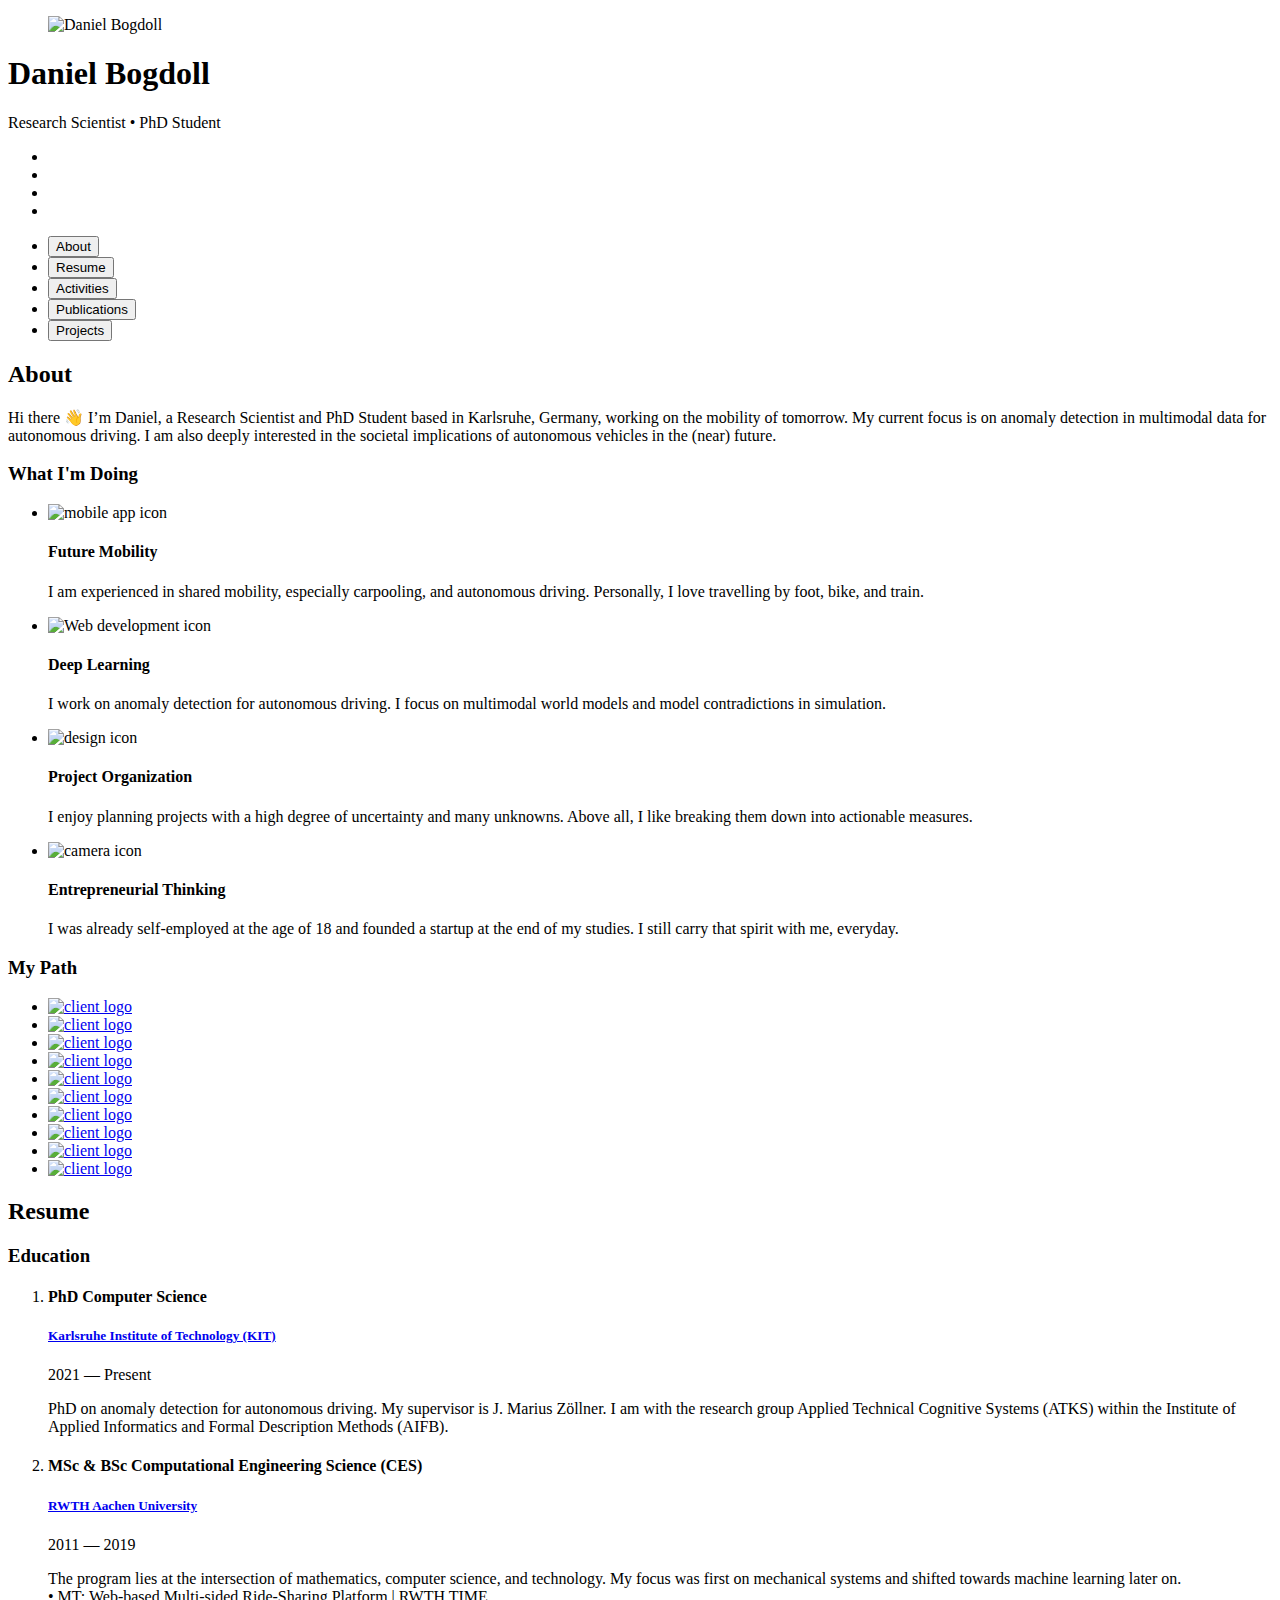
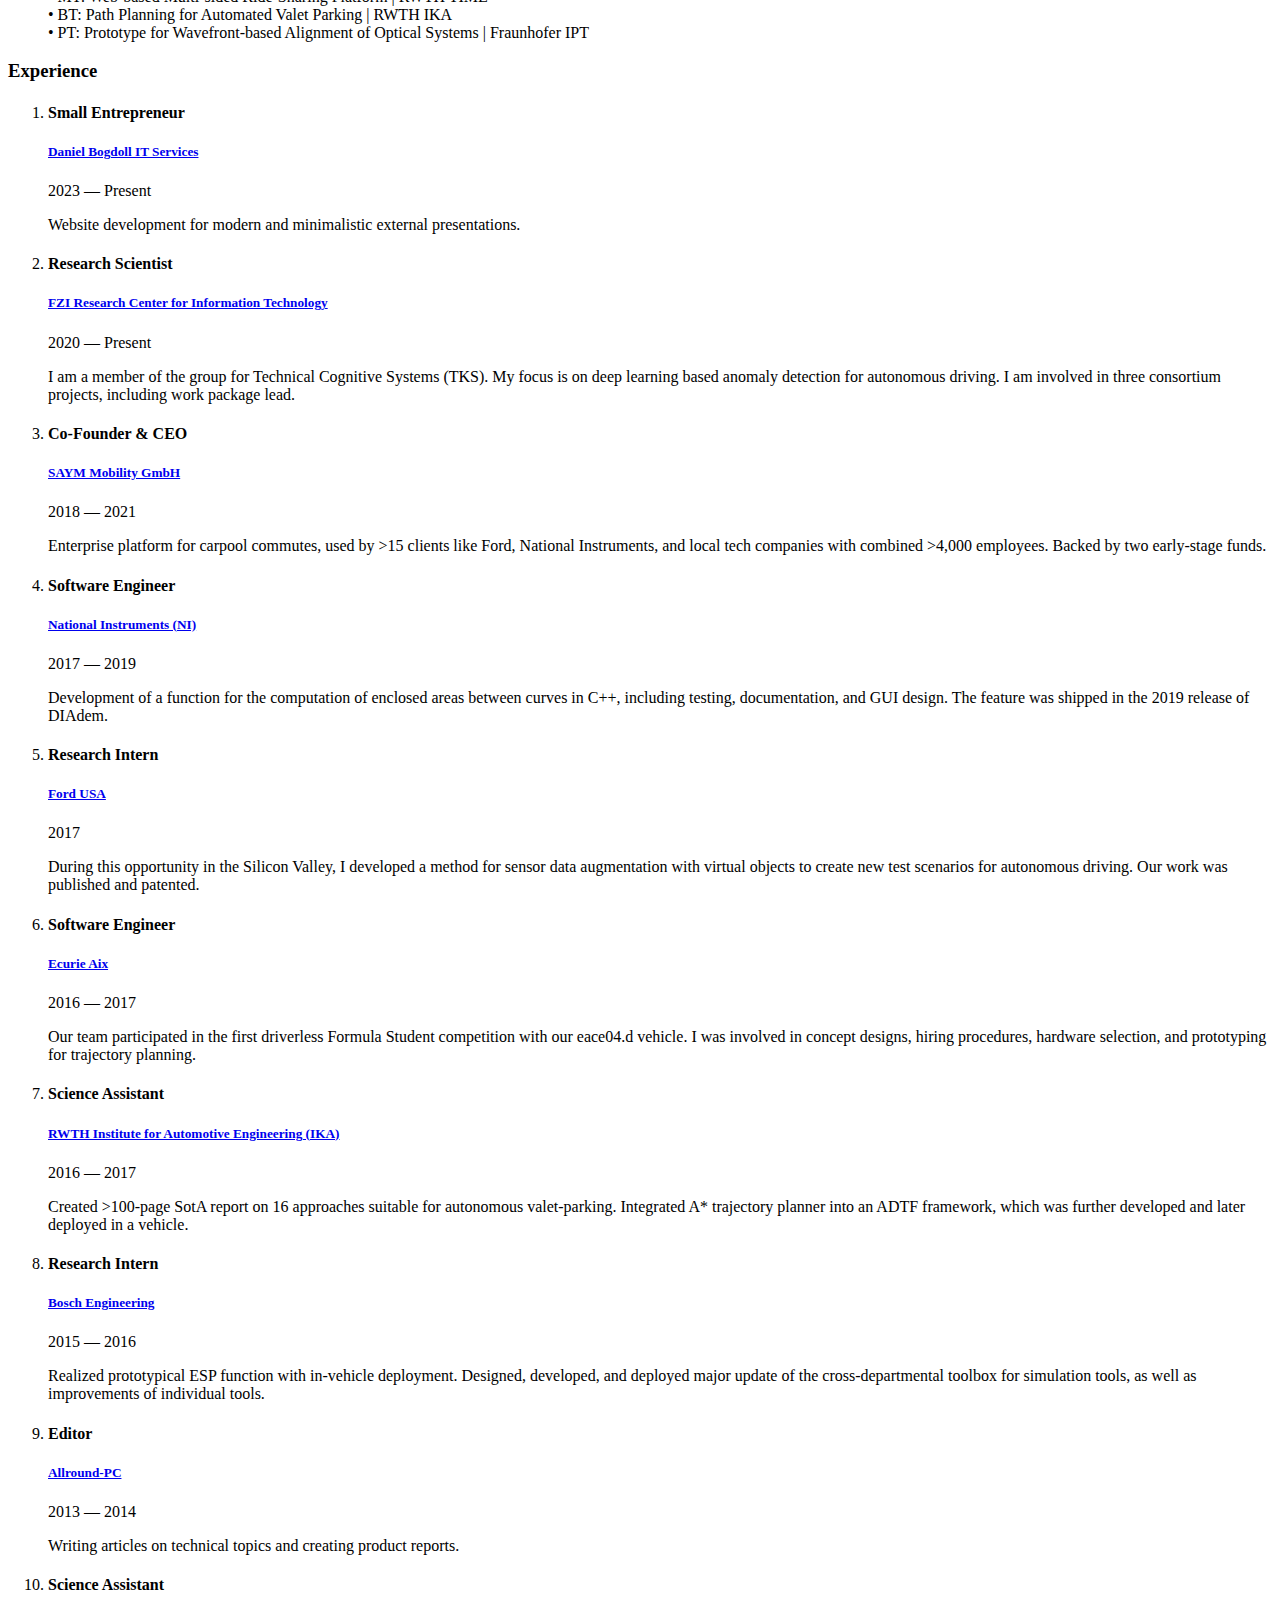
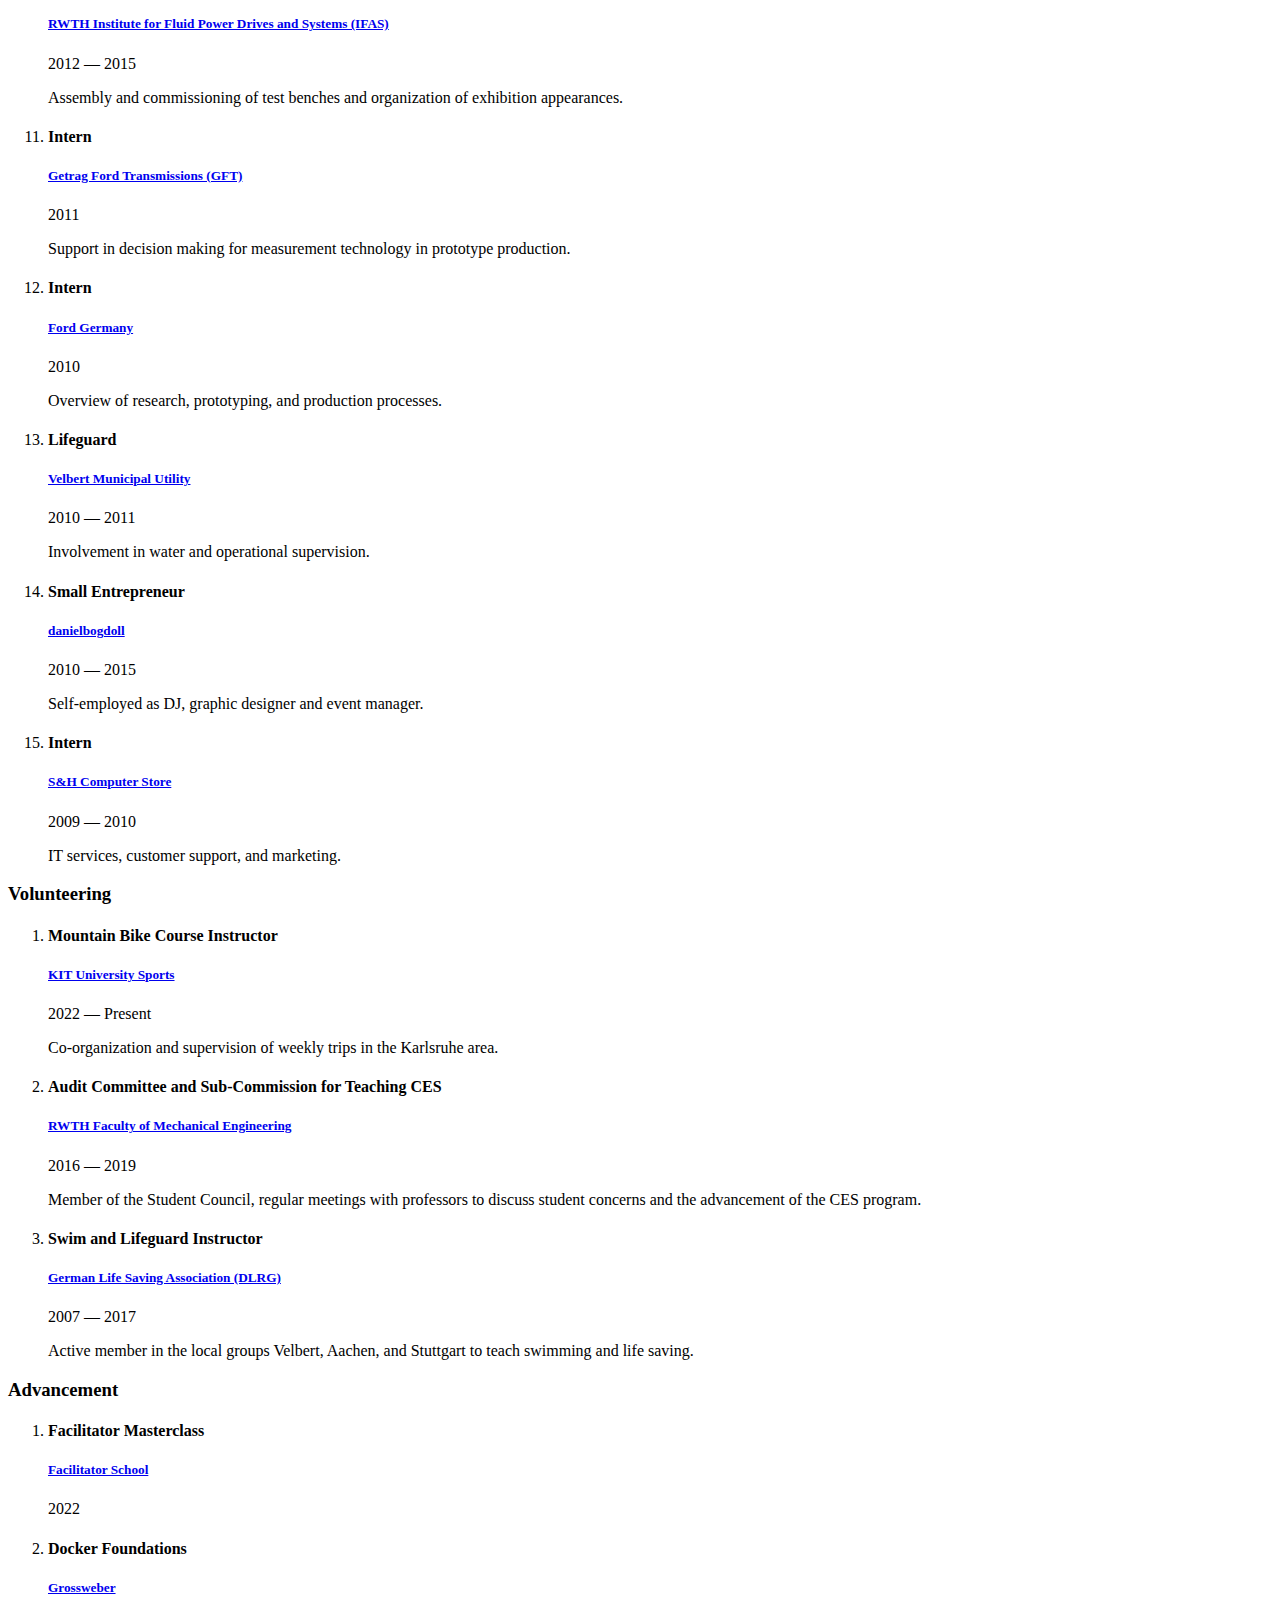
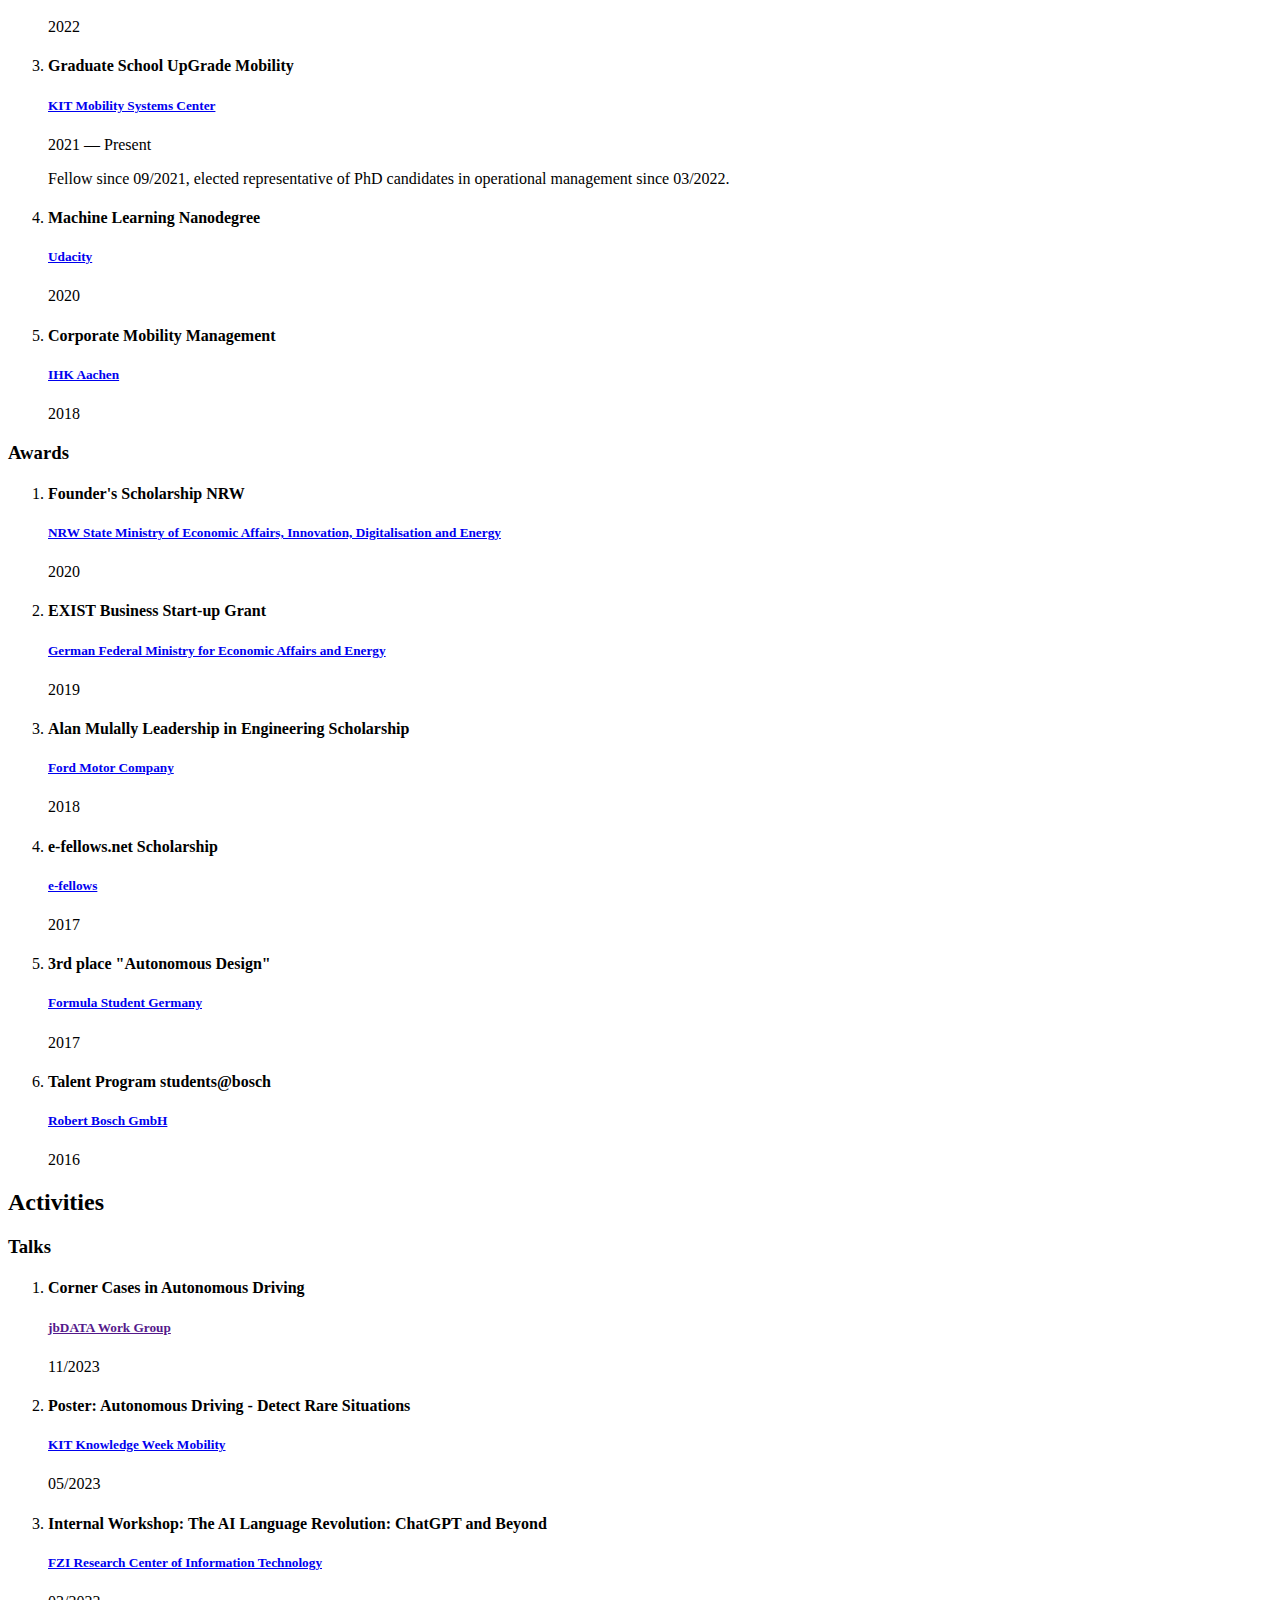
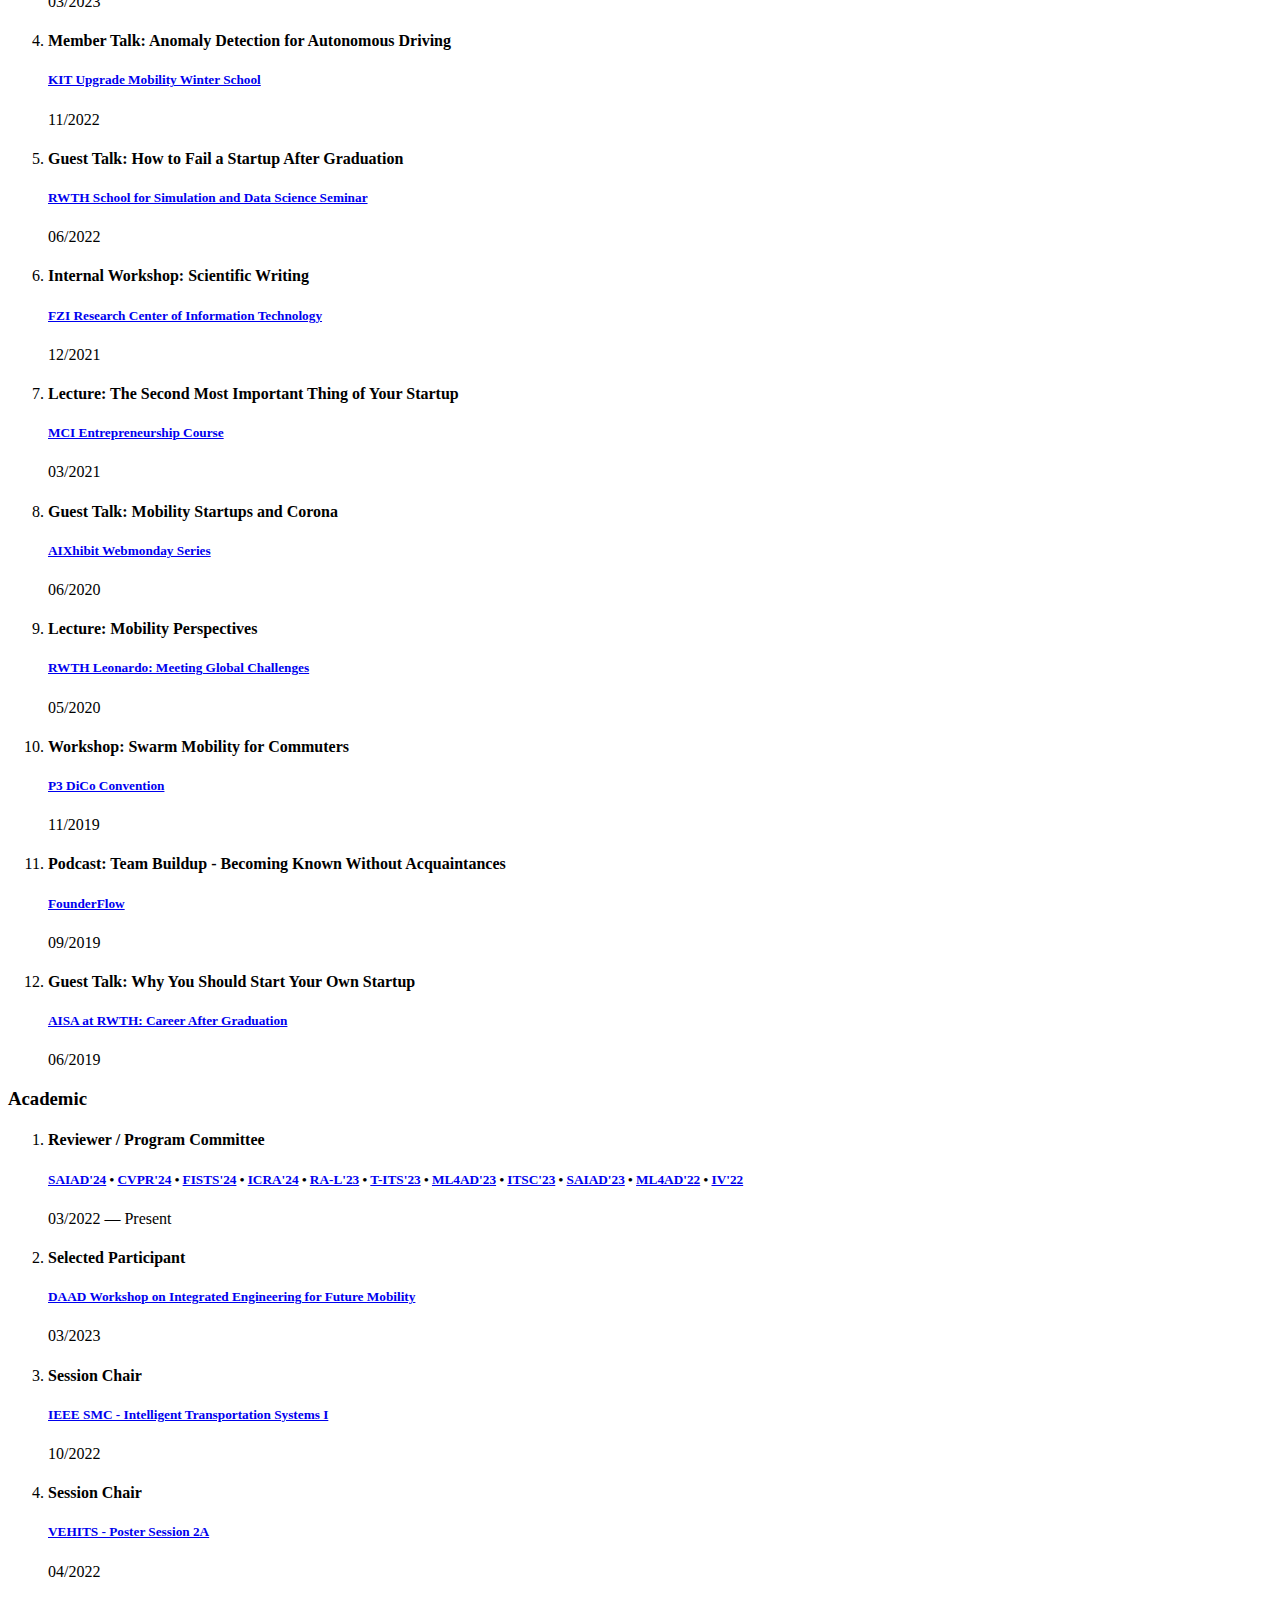
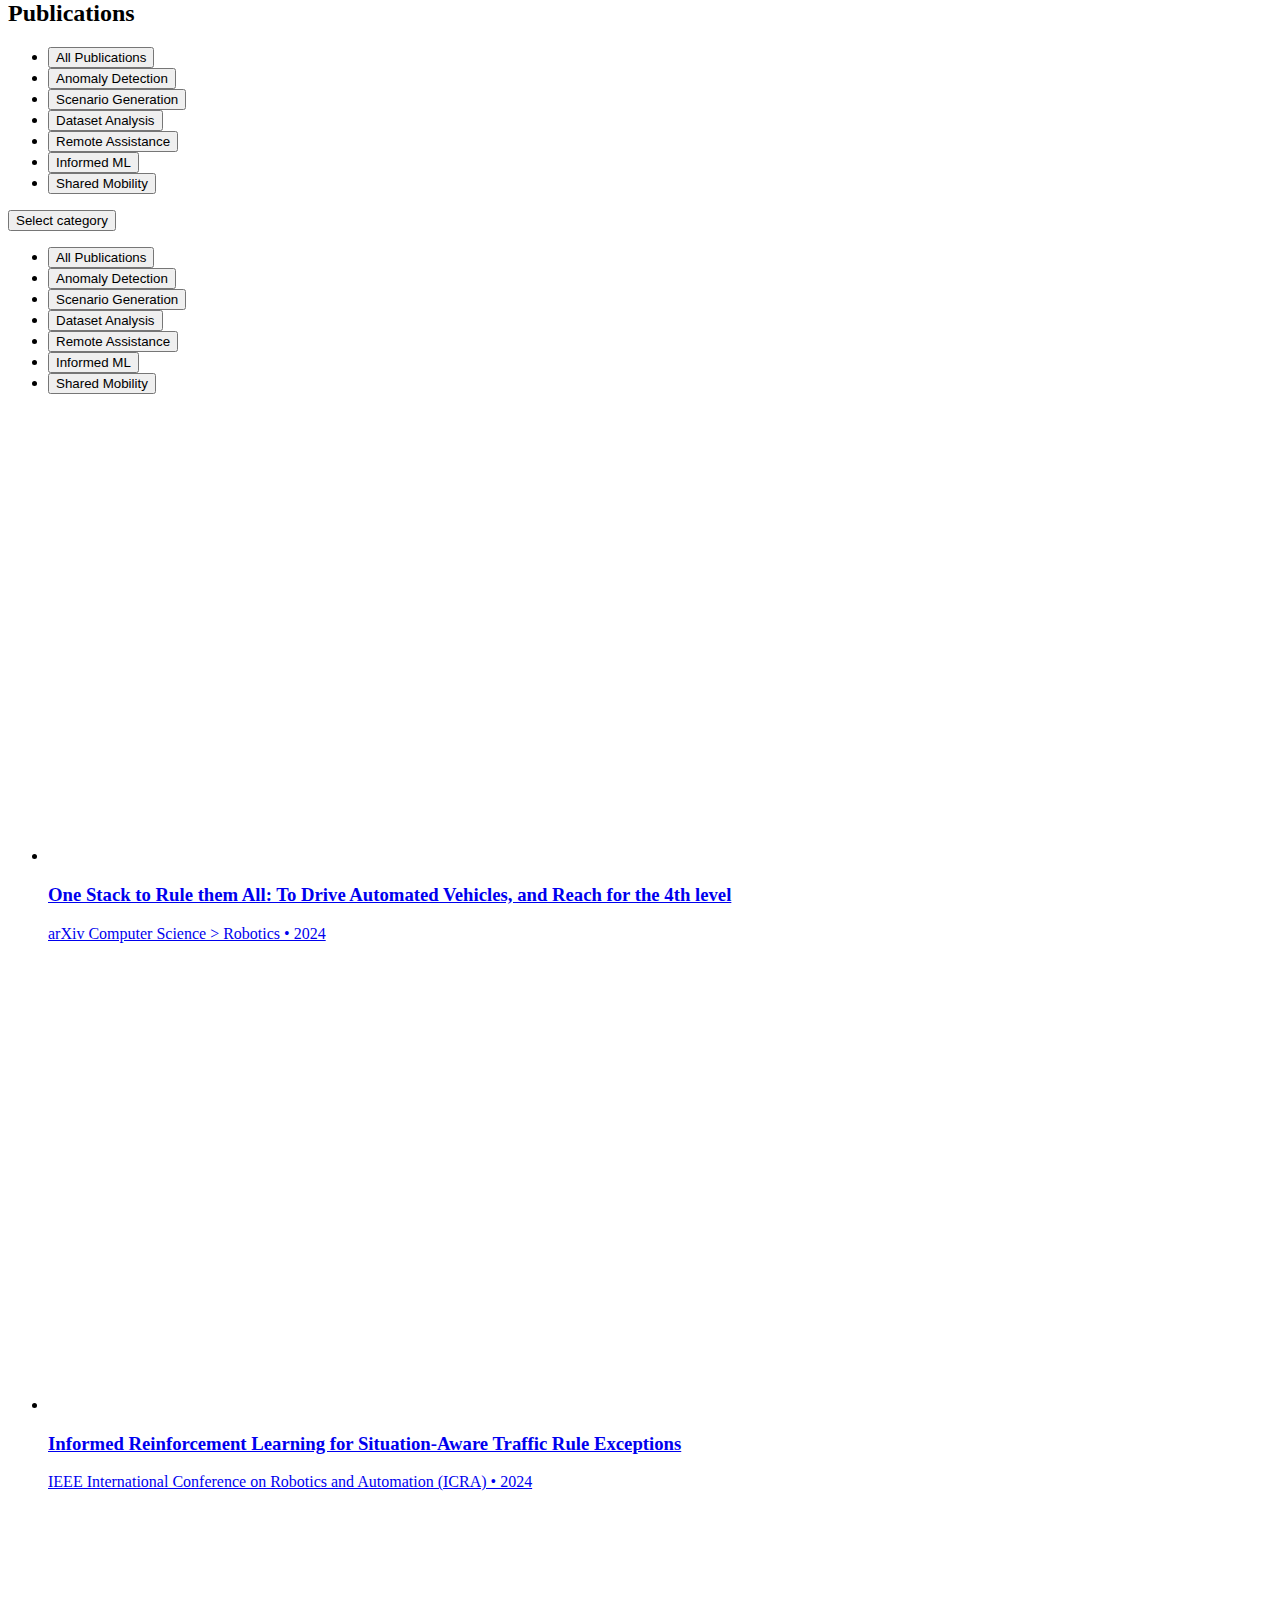
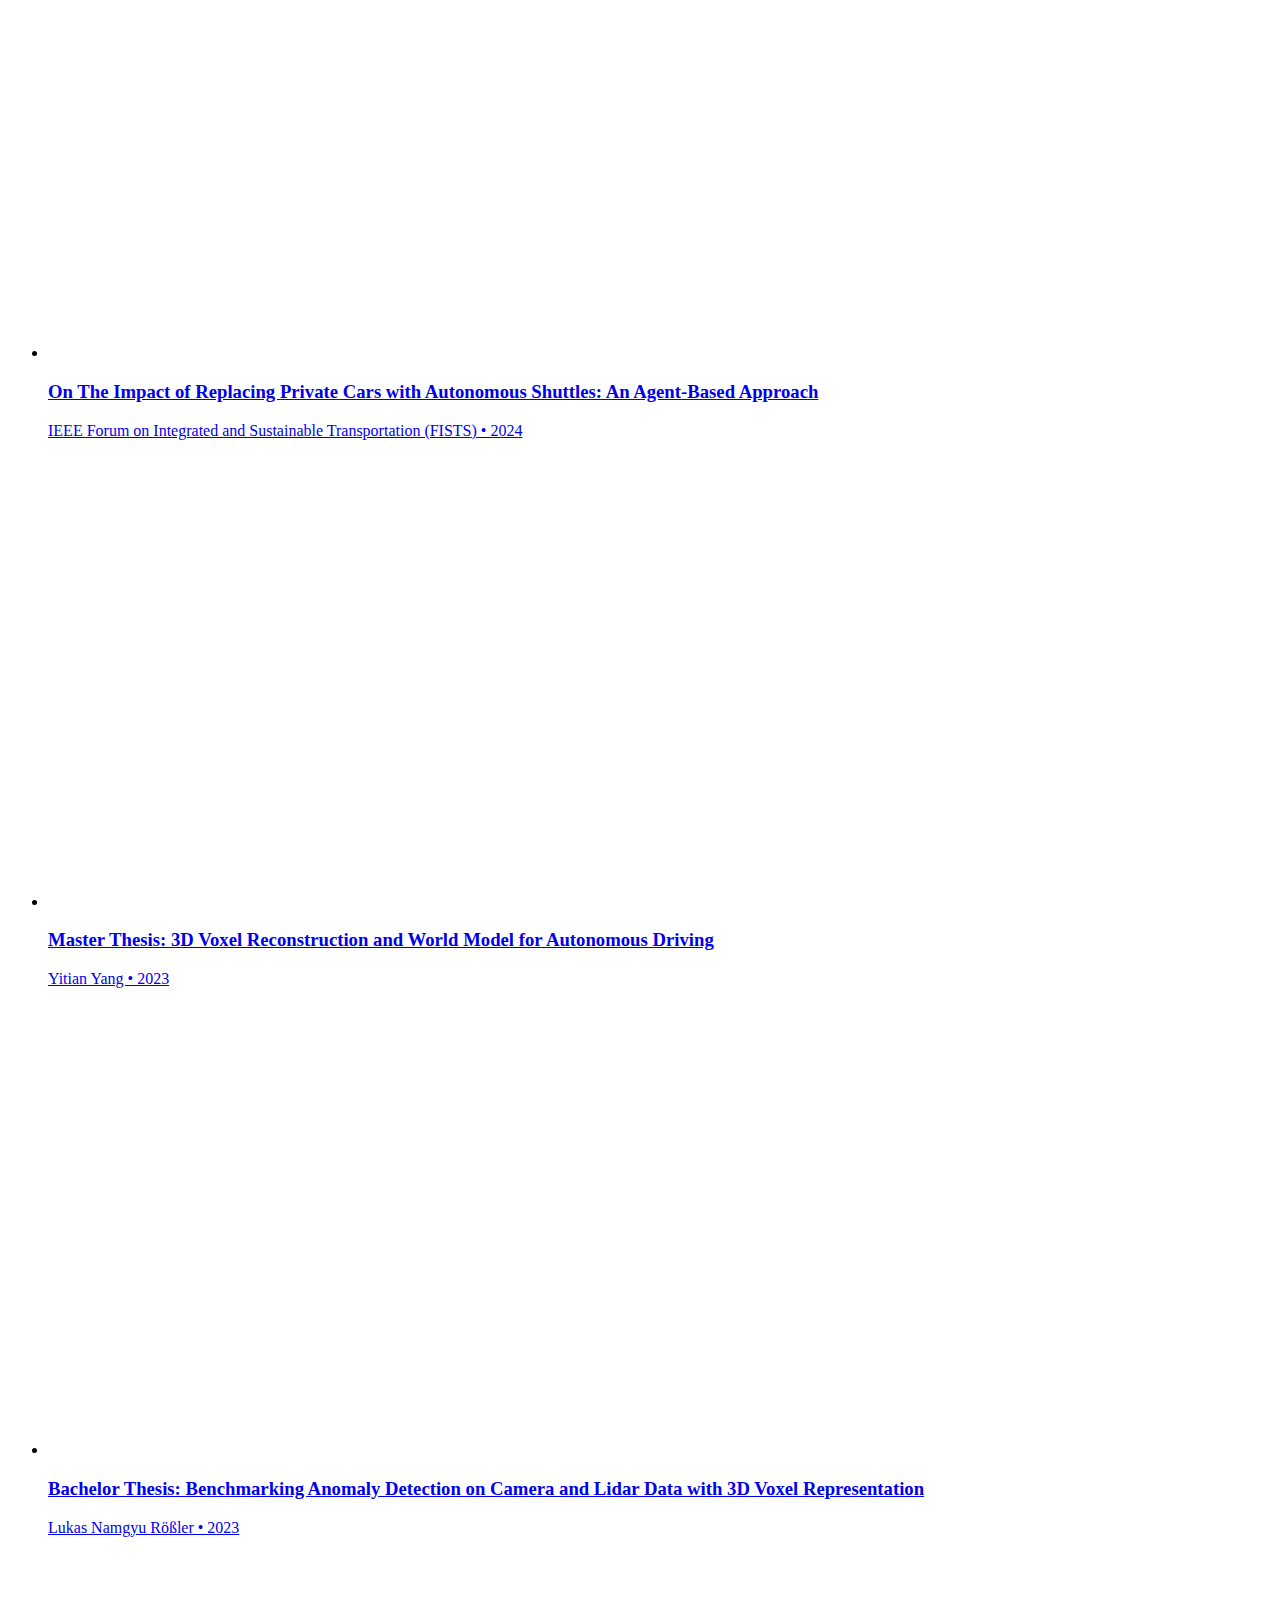
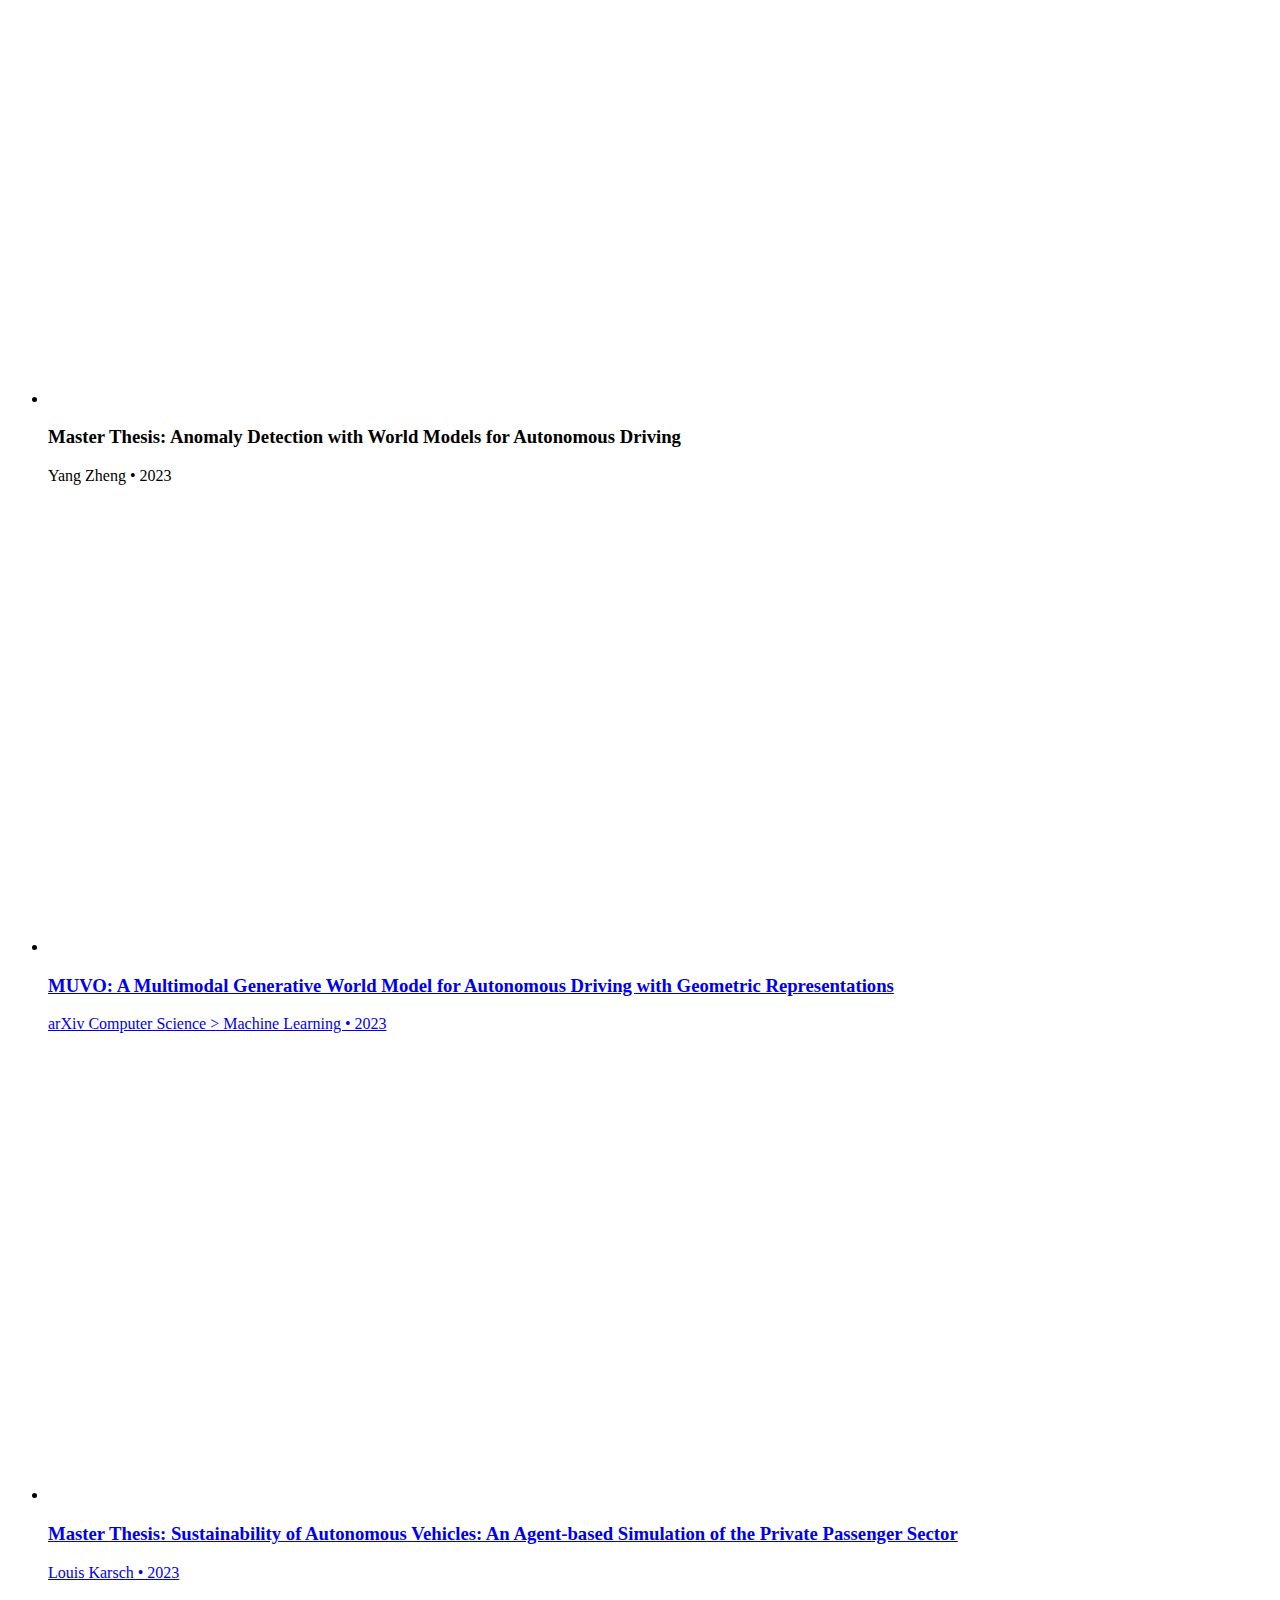
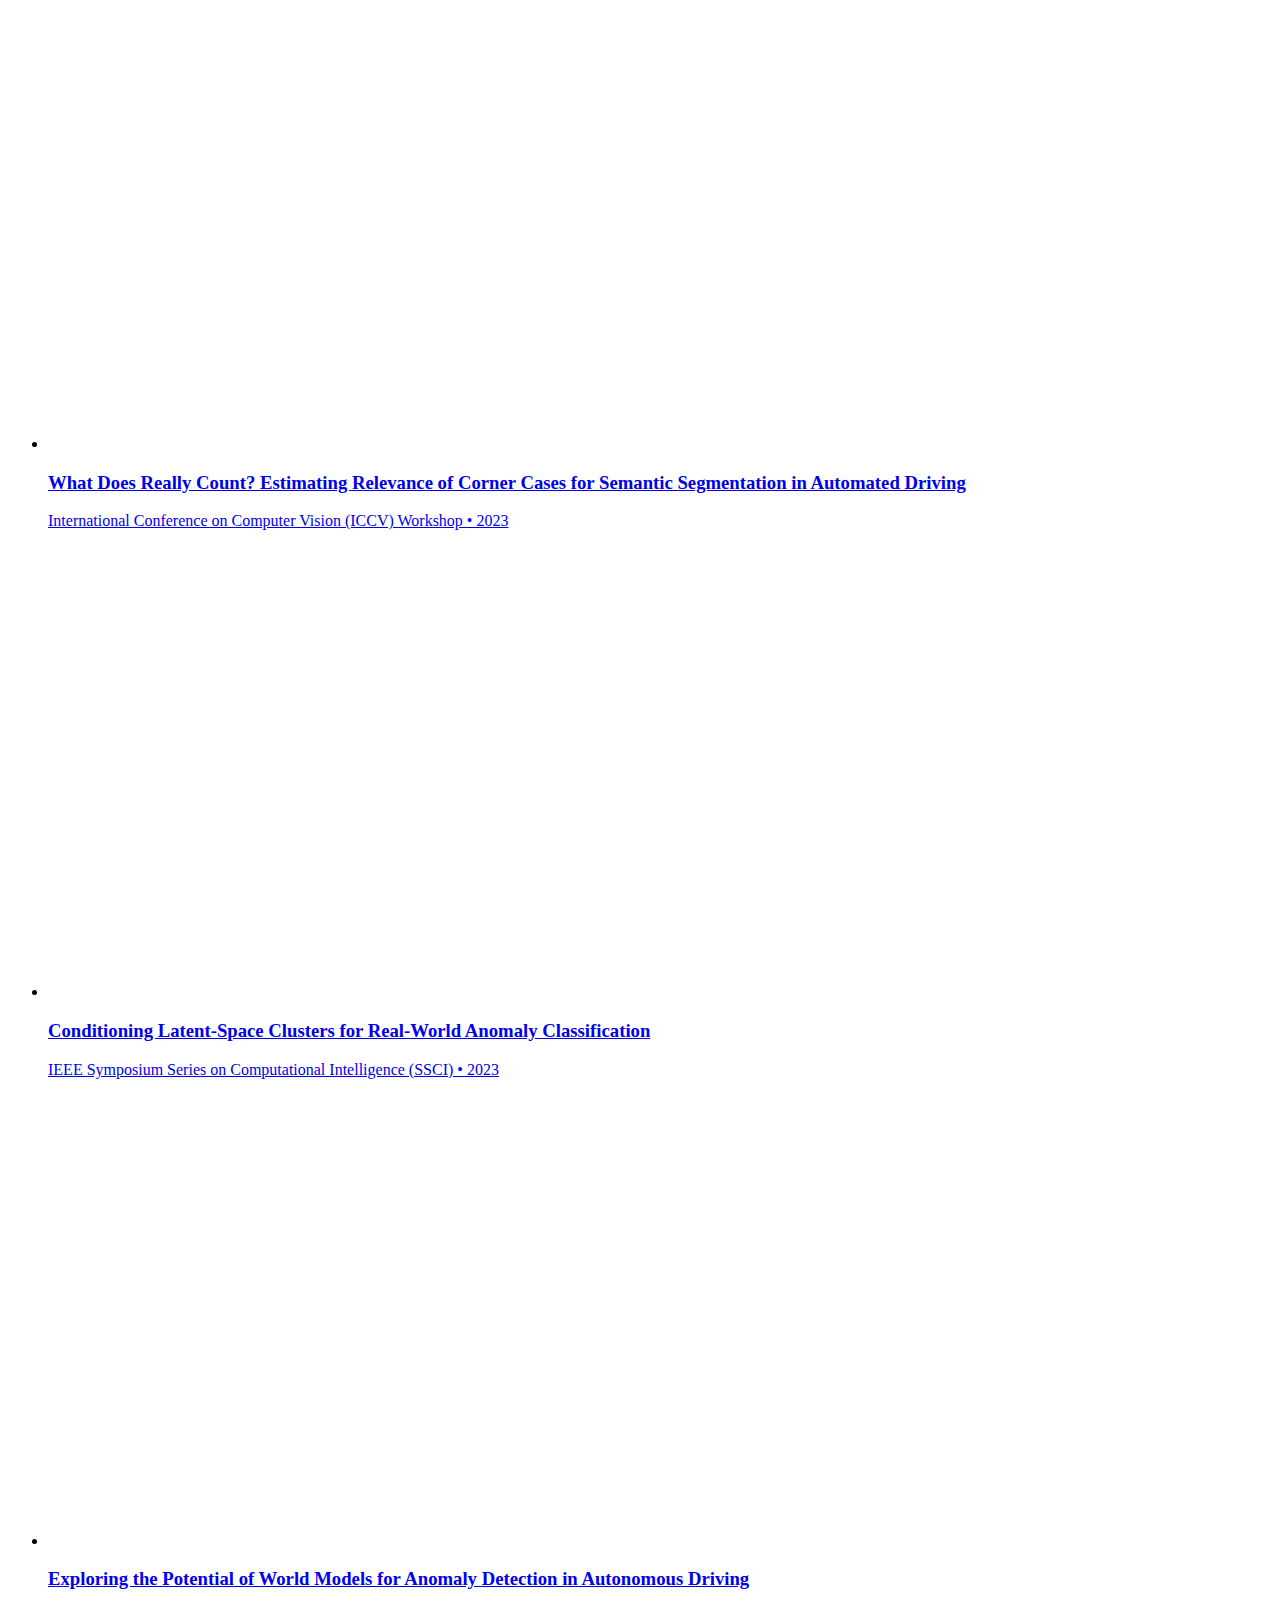
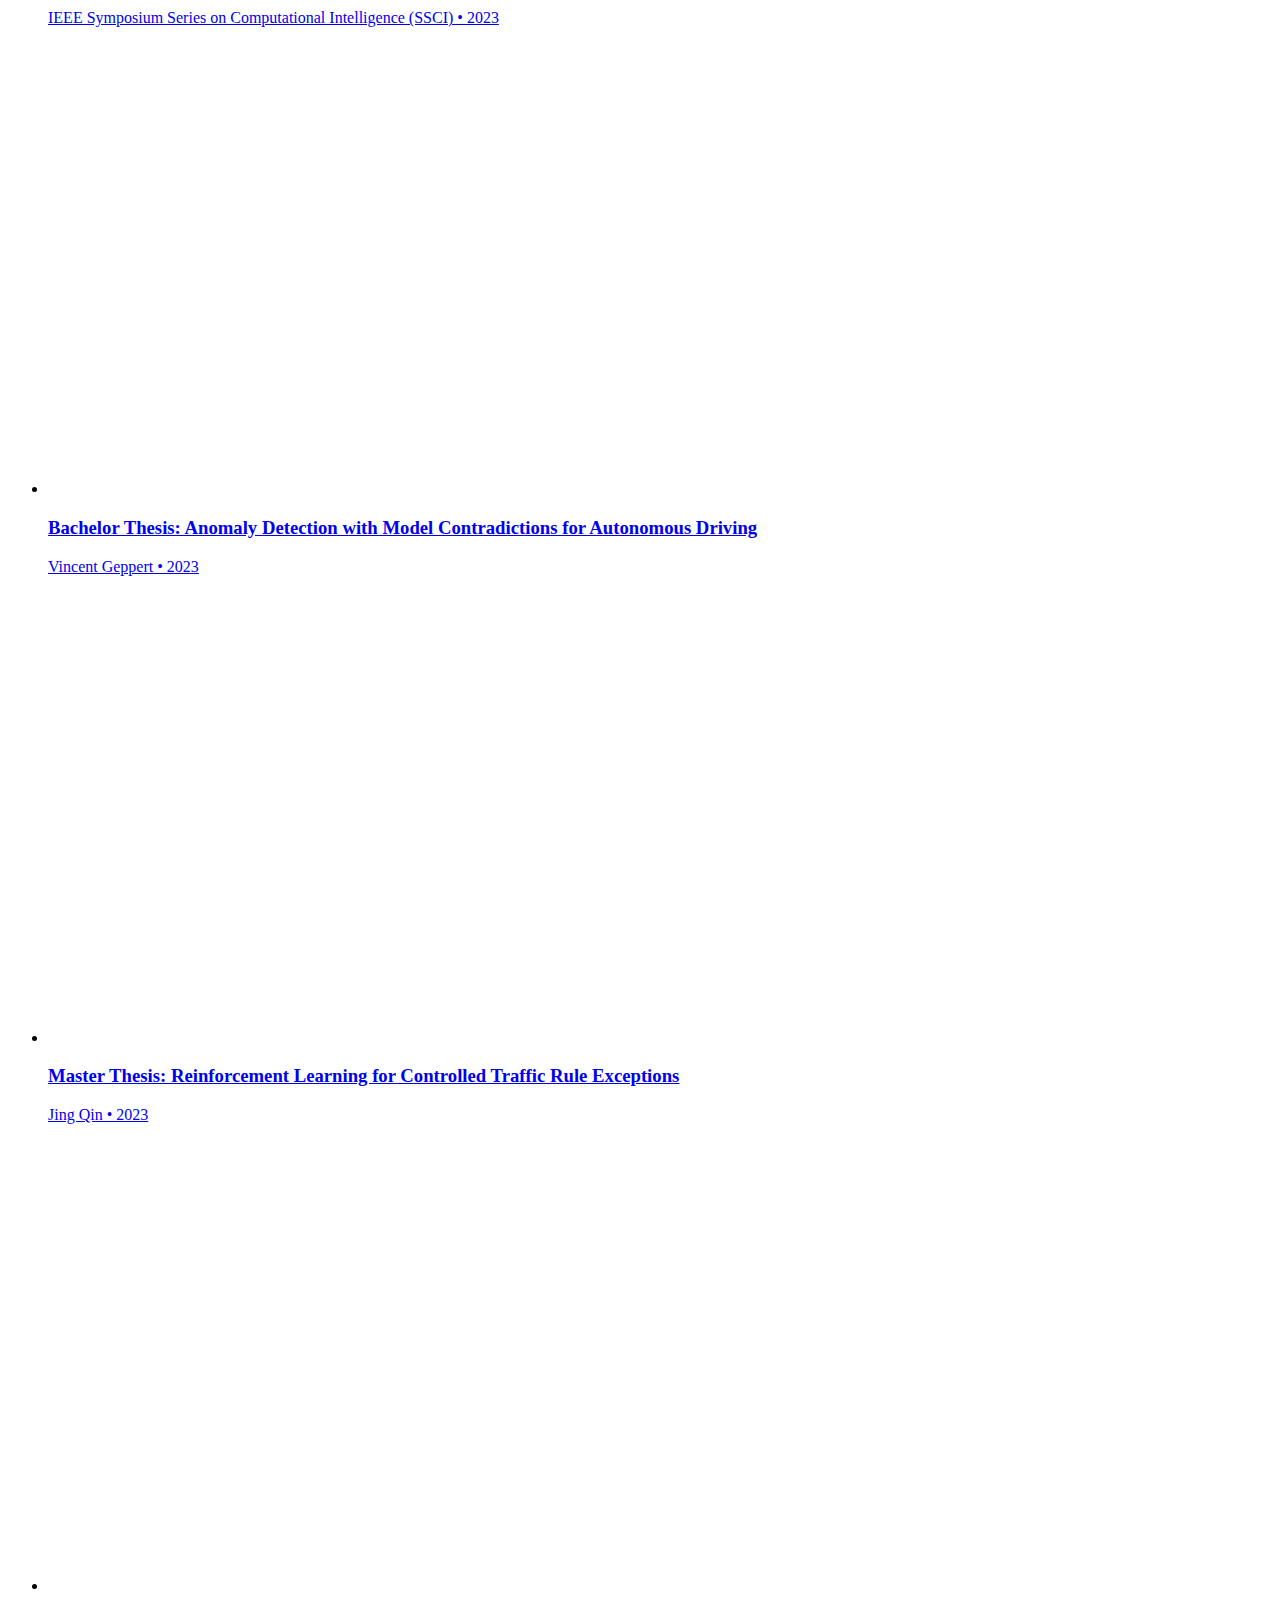
==== commit 1e075f1b: "Update index.html" ====
--- a/index.html
+++ b/index.html
@@ -1214,91 +1214,27 @@
 
             <li class="timeline-item">
 
-              <h4 class="h4 timeline-item-title">Reviewer</h4>
-
-              <h5 class="h5 timeline-item-title"><a href="https://cvpr.thecvf.com/" target="_blank"
-                  rel="noopener noreferrer">IEEE/CVF Conference on Computer Vision and Pattern Recognition (CVPR)</a></h5>
-
-              <span>01/2024</span>
-
-            </li>
-
-            <li class="timeline-item">
-
-              <h4 class="h4 timeline-item-title">Reviewer</h4>
-
-              <h5 class="h5 timeline-item-title"><a href="https://ieee-itss.org/conf/fists/" target="_blank"
-                  rel="noopener noreferrer">IEEE Forum on Integrated and Sustainable Transportation (FISTS)</a></h5>
-
-              <span>12/2023</span>
-
-            </li>
-
-            <li class="timeline-item">
-
-              <h4 class="h4 timeline-item-title">Reviewer</h4>
-
-              <h5 class="h5 timeline-item-title"><a href="https://www.ieee-ras.org/publications/ra-l" target="_blank"
-                  rel="noopener noreferrer">IEEE Robotics and Automation Letters (RA-L)</a></h5>
-
-              <span>12/2023</span>
-
-            </li>
-
-            <li class="timeline-item">
-
-              <h4 class="h4 timeline-item-title">Reviewer</h4>
-
-              <h5 class="h5 timeline-item-title"><a href="https://ieeexplore.ieee.org/xpl/RecentIssue.jsp?punumber=6979" target="_blank"
-                rel="noopener noreferrer">IEEE Transactions on Intelligent Transportation Systems (T-ITS)</a></h5>
-
-              <span>12/2023</span>
-
-            </li>
-
-            <li class="timeline-item">
-
-              <h4 class="h4 timeline-item-title">Reviewer</h4>
-
-              <h5 class="h5 timeline-item-title"><a href="https://2024.ieee-icra.org/" target="_blank"
-                  rel="noopener noreferrer">IEEE International Conference on Robotics and Automation (ICRA)</a></h5>
-
-              <span>11/2023</span>
-
-            </li>
-
-            <li class="timeline-item">
-
-              <h4 class="h4 timeline-item-title">Program Committee</h4>
-
-              <h5 class="h5 timeline-item-title"><a href="https://ml4ad.github.io/" target="_blank"
-                  rel="noopener noreferrer">Symposium on Machine Learning for Autonomous Driving (ML4AD)</a></h5>
-
-              <span>10/2023</span>
-
-            </li>
-            
-            <li class="timeline-item">
-
-              <h4 class="h4 timeline-item-title">Reviewer</h4>
-
-              <h5 class="h5 timeline-item-title"><a href="https://ieeexplore.ieee.org/xpl/RecentIssue.jsp?punumber=6979" target="_blank"
-                  rel="noopener noreferrer">IEEE Transactions on Intelligent Transportation Systems (T-ITS)</a></h5>
-
-              <span>07/2023</span>
-
-            </li>
-
-            <li class="timeline-item">
-
-              <h4 class="h4 timeline-item-title">Reviewer</h4>
-
-              <h5 class="h5 timeline-item-title"><a href="https://2023.ieee-itsc.org/" target="_blank"
-                  rel="noopener noreferrer">IEEE International Conference on Intelligent Transportation Systems (ITSC)</a></h5>
-
-              <span>06/2023</span>
-
-            </li>
+              <h4 class="h4 timeline-item-title">Reviewer / Program Committee</h4>
+
+              <h5 class="h5 timeline-item-title" style="white-space: nowrap; overflow: hidden; text-overflow: ellipsis;">
+                <a href="https://sites.google.com/view/saiad-2024" target="_blank" rel="noopener noreferrer" style="display: inline;">SAIAD'24</a> • 
+                <a href="https://cvpr.thecvf.com/" target="_blank" rel="noopener noreferrer" style="display: inline;">CVPR'24</a> • 
+                <a href="https://ieee-itss.org/conf/fists/" target="_blank" rel="noopener noreferrer" style="display: inline;">FISTS'24</a> • 
+                <a href="https://2024.ieee-icra.org/" target="_blank" rel="noopener noreferrer" style="display: inline;">ICRA'24</a> • 
+                <a href="https://www.ieee-ras.org/publications/ra-l" target="_blank" rel="noopener noreferrer" style="display: inline;">RA-L'23</a> • 
+                <a href="https://ieeexplore.ieee.org/xpl/RecentIssue.jsp?punumber=6979" target="_blank" rel="noopener noreferrer" style="display: inline;">T-ITS'23</a> • 
+                <a href="https://ml4ad.github.io/" target="_blank" rel="noopener noreferrer" style="display: inline;">ML4AD'23</a> • 
+                <a href="https://2023.ieee-itsc.org/" target="_blank" rel="noopener noreferrer" style="display: inline;">ITSC'23</a> • 
+                <a href="https://sites.google.com/view/saiad2023" target="_blank" rel="noopener noreferrer" style="display: inline;">SAIAD'23</a> • 
+                <a href="https://ml4ad.github.io/" target="_blank" rel="noopener noreferrer" style="display: inline;">ML4AD'22</a> • 
+                <a href="https://iv2022.com/" target="_blank" rel="noopener noreferrer" style="display: inline;">IV'22</a>
+
+              </h5>
+
+                <span>03/2022 — Present</span>
+
+            </li>
+
 
             <li class="timeline-item">
 
@@ -1313,18 +1249,6 @@
 
             </li>
 
-
-            <li class="timeline-item">
-
-              <h4 class="h4 timeline-item-title">Reviewer</h4>
-
-              <h5 class="h5 timeline-item-title"><a href="https://sites.google.com/view/saiad2023" target="_blank"
-                  rel="noopener noreferrer">CVPR Workshop on Safe Artificial Intelligence for All Domains</a></h5>
-
-              <span>03/2023</span>
-
-            </li>
-
             <li class="timeline-item">
 
               <h4 class="h4 timeline-item-title">Session Chair</h4>
@@ -1339,18 +1263,6 @@
 
             <li class="timeline-item">
 
-              <h4 class="h4 timeline-item-title">Program Committee</h4>
-
-              <h5 class="h5 timeline-item-title"><a href="https://ml4ad.github.io/" target="_blank"
-                  rel="noopener noreferrer">NeurIPS Workshop on Machine Learning for Autonomous Driving</a></h5>
-
-
-              <span>10/2022</span>
-
-            </li>
-
-            <li class="timeline-item">
-
               <h4 class="h4 timeline-item-title">Session Chair</h4>
 
               <h5 class="h5 timeline-item-title"><a href="https://vehits.scitevents.org/?y=2022" target="_blank"
@@ -1360,20 +1272,6 @@
               <span>04/2022</span>
 
             </li>
-
-            <li class="timeline-item">
-
-              <h4 class="h4 timeline-item-title">Reviewer</h4>
-
-              <h5 class="h5 timeline-item-title"><a href="https://iv2022.com/" target="_blank"
-                  rel="noopener noreferrer">IEEE Intelligent Vehicles Symposium (IV)</a></h5>
-
-
-              <span>03/2022</span>
-
-            </li>
-
-
 
           </ol>
 
@@ -1479,35 +1377,75 @@
           <ul class="project-list">
 
             <!--
-        - #PUBLICATIONS - 2023
+        - #PUBLICATIONS - 2024
       -->
 
-      <li class="project-item  active" data-filter-item data-category="informed ml">
-        <a href="https://arxiv.org/abs/2402.04168" target="_blank" rel="noopener noreferrer">
+<li class="project-item  active" data-filter-item data-category="shared mobility">
+        <a href="https://arxiv.org/abs/2404.02645" target="_blank" rel="noopener noreferrer">
 
           <figure class="project-img">
             <div class="project-item-icon-box">
               <ion-icon name="eye-outline"></ion-icon>
             </div>
 
-            <img src="./assets/images/icra_rl.jpg" alt="DALL-E generated cover image" loading="lazy" width="600px" height="451px">
+            <img src="./assets/images/stack.jpg" alt="DALL-E generated cover image" loading="lazy" width="600px" height="451px">
           </figure>
 
-          <h3 class="project-title">Informed Reinforcement Learning for Situation-Aware Traffic Rule Exceptions</h3>
-          <p class="project-subtitle">IEEE International Conference on Robotics and Automation (ICRA) • 2023
+          <h3 class="project-title">One Stack to Rule them All: To Drive Automated Vehicles, and Reach for the 4th level</h3>
+          <p class="project-subtitle">arXiv Computer Science > Robotics • 2024
           </p>
 
         </a>
       </li>
-
-      <li class="project-item  active" data-filter-item data-category="anomaly detection">
-        <a href="https://publikationen.bibliothek.kit.edu/1000168153" target="_blank" rel="noopener noreferrer">
+            
+      <li class="project-item  active" data-filter-item data-category="informed ml">
+        <a href="https://arxiv.org/abs/2402.04168" target="_blank" rel="noopener noreferrer">
 
           <figure class="project-img">
             <div class="project-item-icon-box">
               <ion-icon name="eye-outline"></ion-icon>
             </div>
 
+            <img src="./assets/images/icra_rl.jpg" alt="DALL-E generated cover image" loading="lazy" width="600px" height="451px">
+          </figure>
+
+          <h3 class="project-title">Informed Reinforcement Learning for Situation-Aware Traffic Rule Exceptions</h3>
+          <p class="project-subtitle">IEEE International Conference on Robotics and Automation (ICRA) • 2024
+          </p>
+
+        </a>
+      </li>
+
+      <li class="project-item  active" data-filter-item data-category="shared mobility">
+        <a href="https://ieeexplore.ieee.org/document/10485606" target="_blank" rel="noopener noreferrer">
+
+          <figure class="project-img">
+            <div class="project-item-icon-box">
+              <ion-icon name="eye-outline"></ion-icon>
+            </div>
+
+            <img src="./assets/images/impact_shuttles.jpg" alt="DALL-E generated cover image" loading="lazy" width="600px" height="451px">
+          </figure>
+
+          <h3 class="project-title">On The Impact of Replacing Private Cars with Autonomous Shuttles: An Agent-Based Approach</h3>
+          <p class="project-subtitle">IEEE Forum on Integrated and Sustainable Transportation (FISTS) • 2024
+          </p>
+
+        </a>
+      </li>
+
+      <!--
+        - #PUBLICATIONS - 2023
+      -->
+
+      <li class="project-item  active" data-filter-item data-category="anomaly detection">
+        <a href="https://publikationen.bibliothek.kit.edu/1000168153" target="_blank" rel="noopener noreferrer">
+
+          <figure class="project-img">
+            <div class="project-item-icon-box">
+              <ion-icon name="eye-outline"></ion-icon>
+            </div>
+
             <img src="./assets/images/ma_yitian.jpg" alt="DALL-E generated cover image" loading="lazy" width="600px" height="451px">
           </figure>
 
@@ -1550,24 +1488,6 @@
           <p class="project-subtitle">Yang Zheng • 2023
           </p>
 
-      </li>
-
-      <li class="project-item  active" data-filter-item data-category="shared mobility">
-        <a href="https://arxiv.org/abs/2311.14118" target="_blank" rel="noopener noreferrer">
-
-          <figure class="project-img">
-            <div class="project-item-icon-box">
-              <ion-icon name="eye-outline"></ion-icon>
-            </div>
-
-            <img src="./assets/images/impact_shuttles.jpg" alt="DALL-E generated cover image" loading="lazy" width="600px" height="451px">
-          </figure>
-
-          <h3 class="project-title">On The Impact of Replacing Private Cars with Autonomous Shuttles: An Agent-Based Approach</h3>
-          <p class="project-subtitle">IEEE Forum on Integrated and Sustainable Transportation (FISTS) • 2023
-          </p>
-
-        </a>
       </li>
 
       <li class="project-item  active" data-filter-item data-category="anomaly detection">
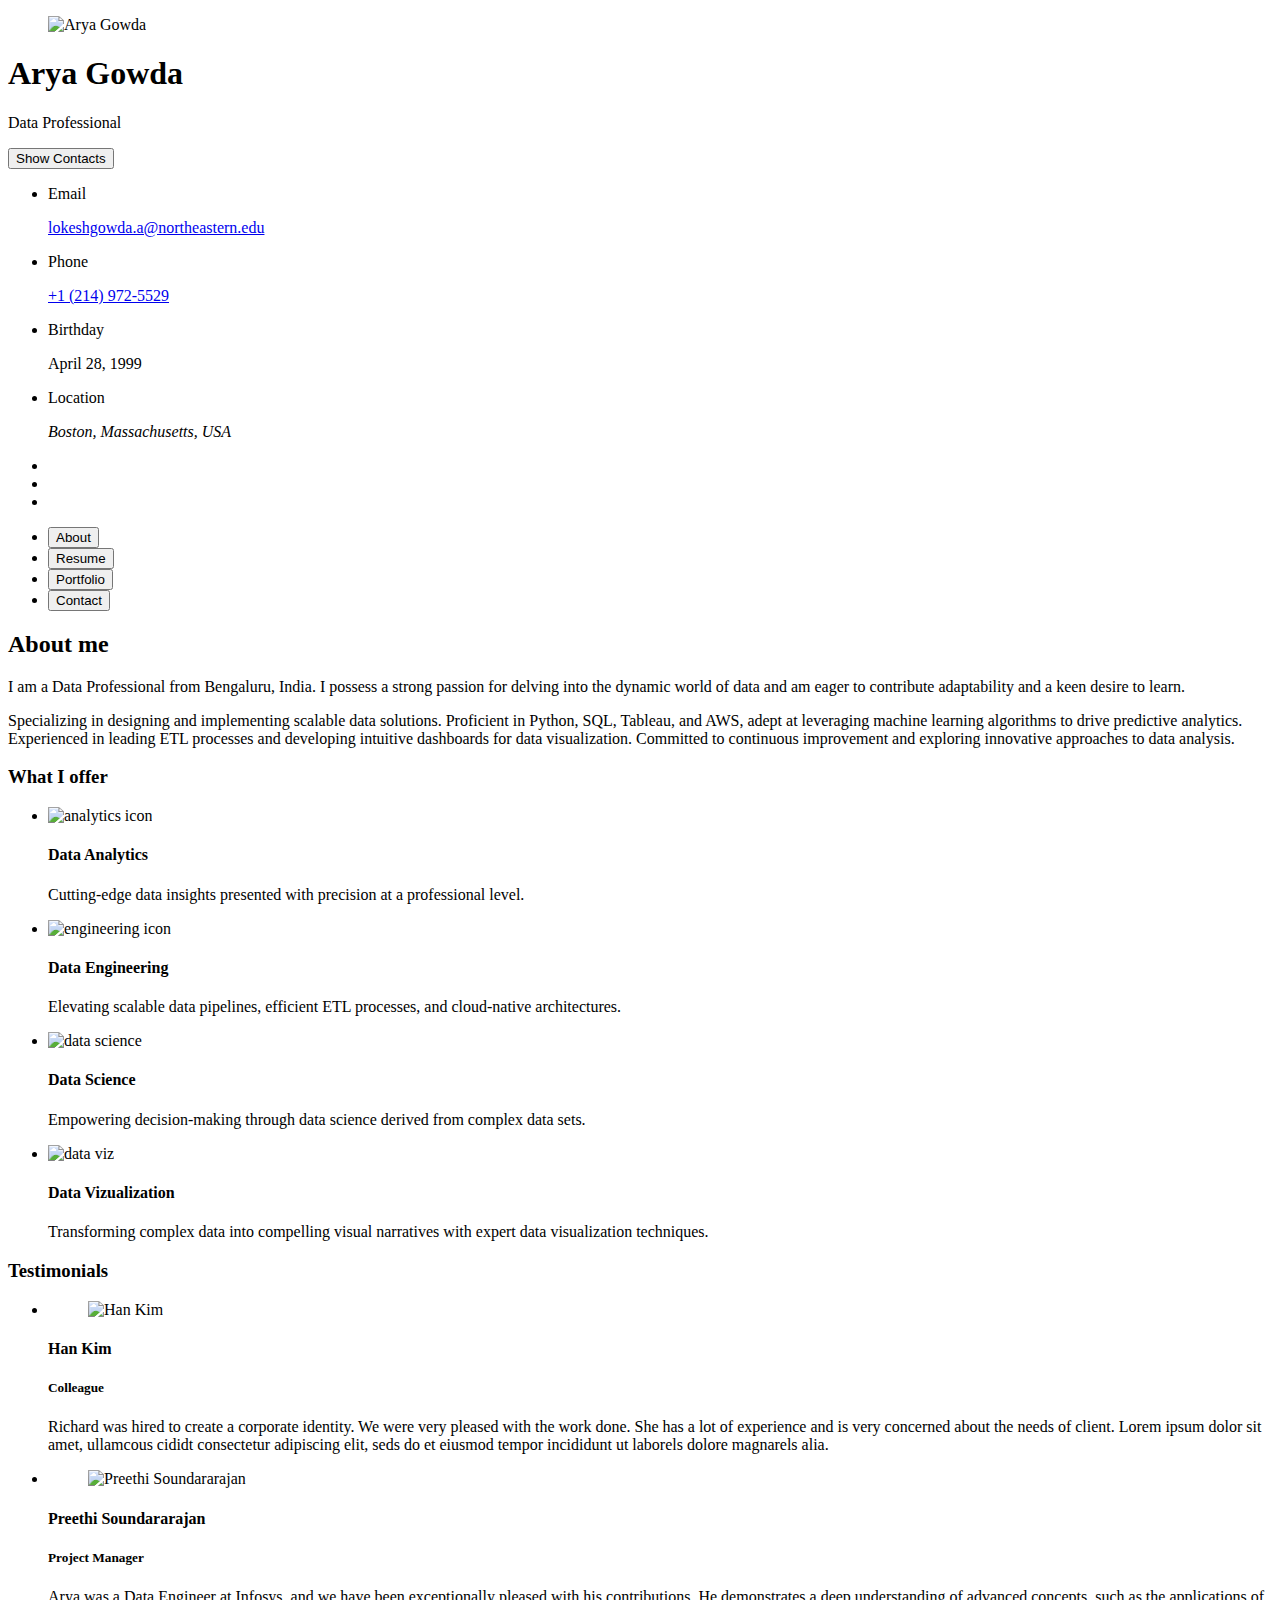
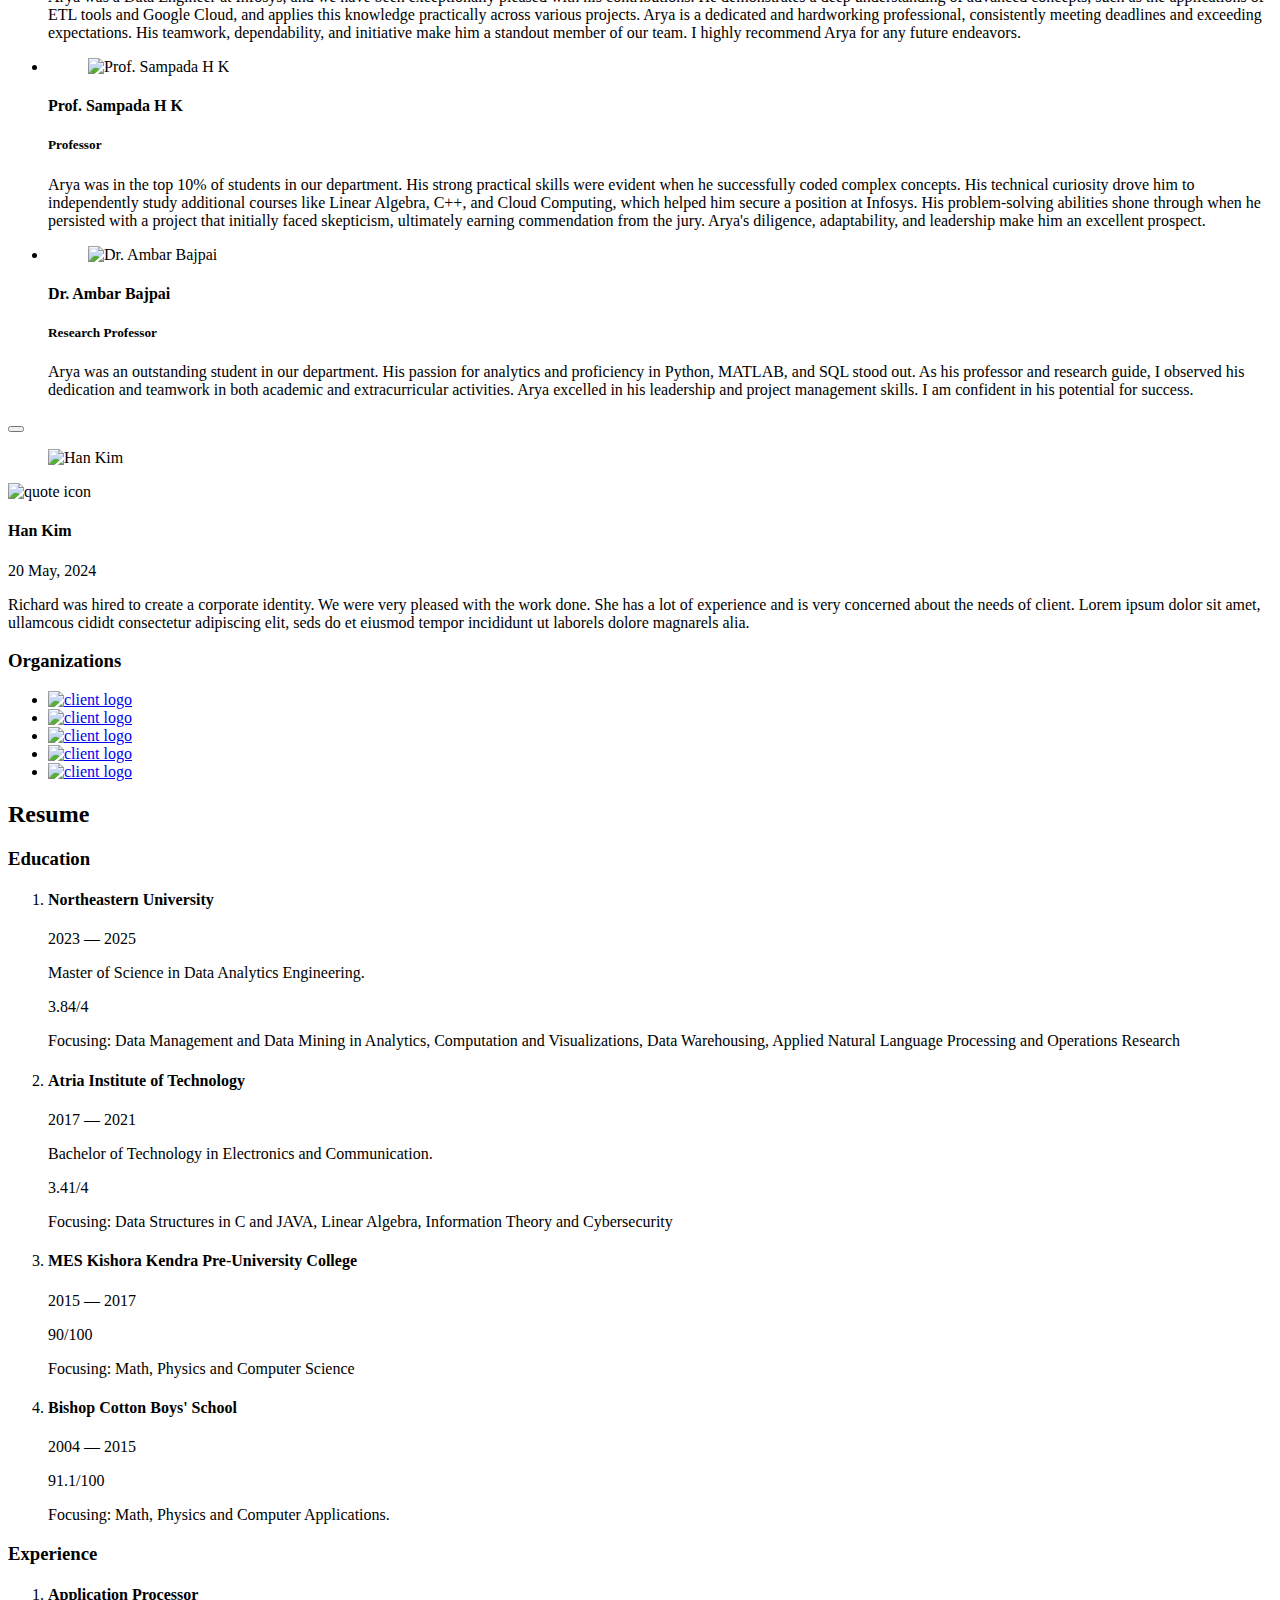
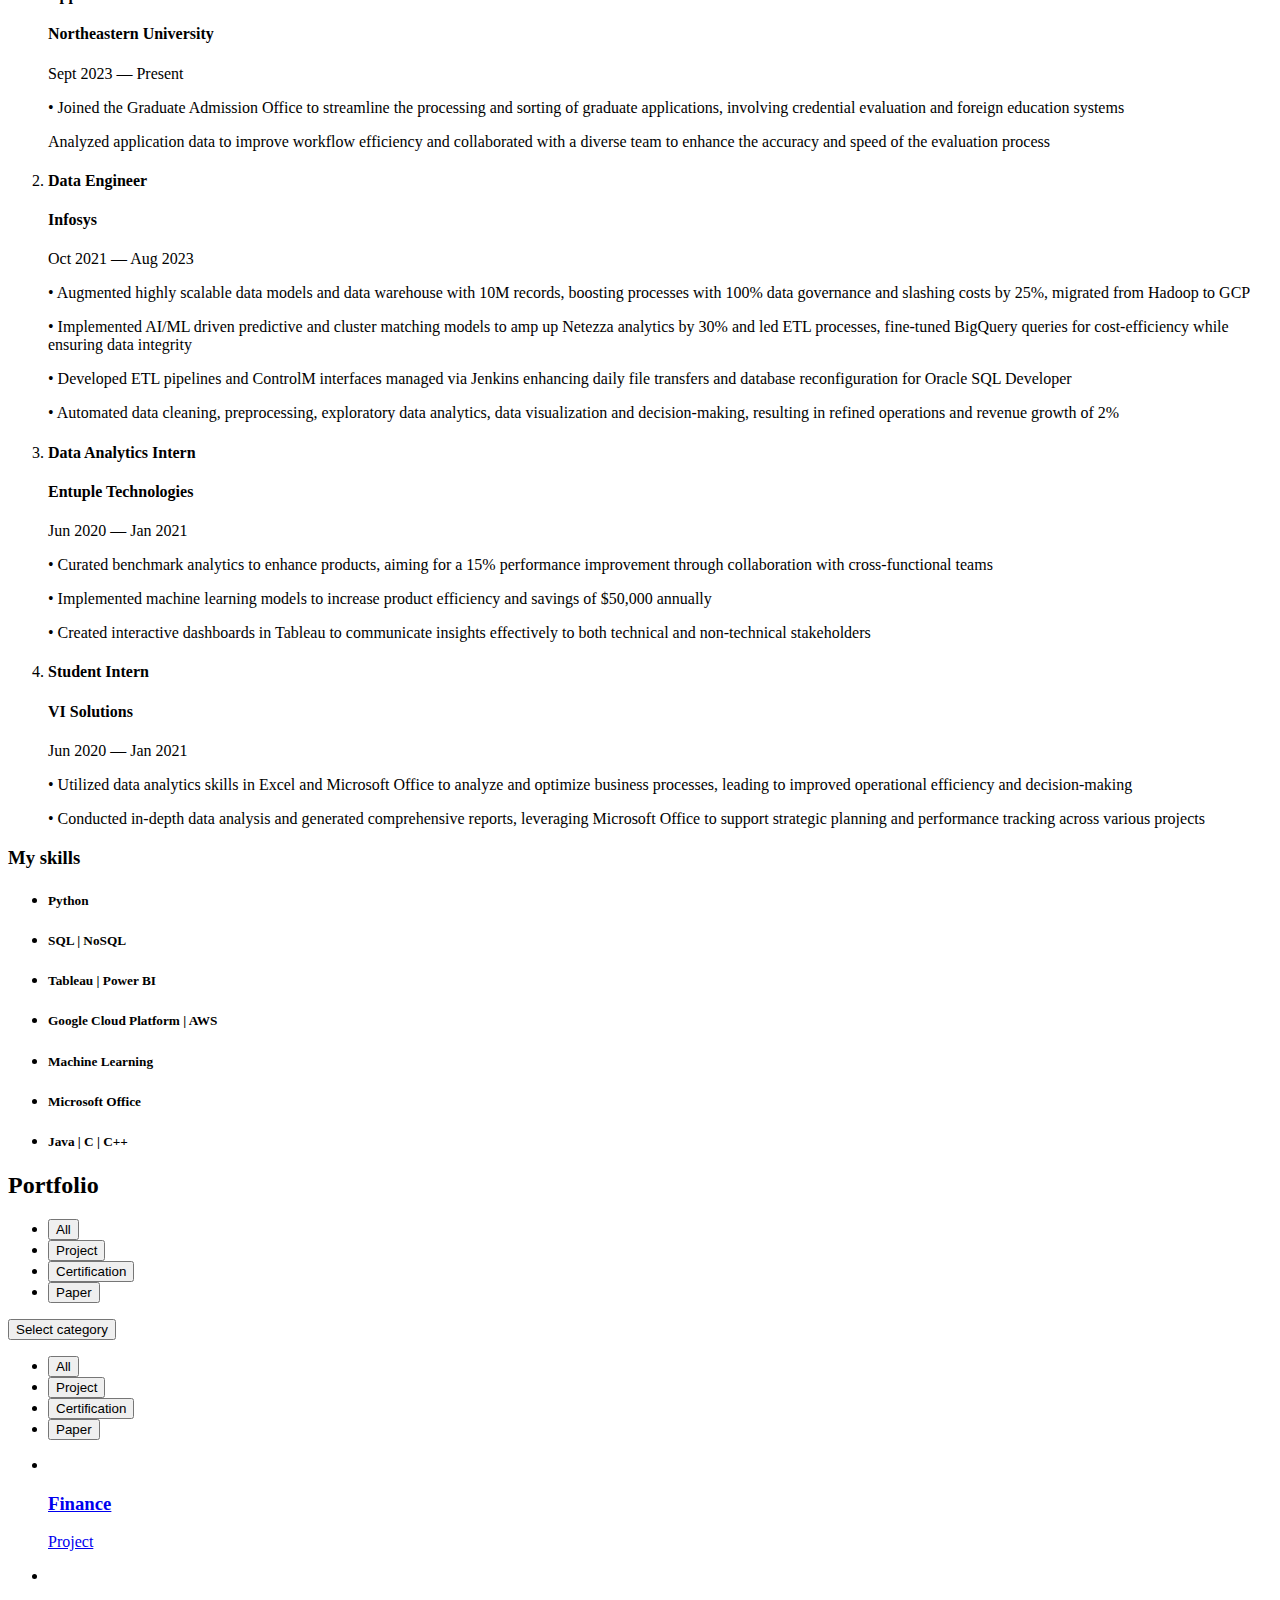
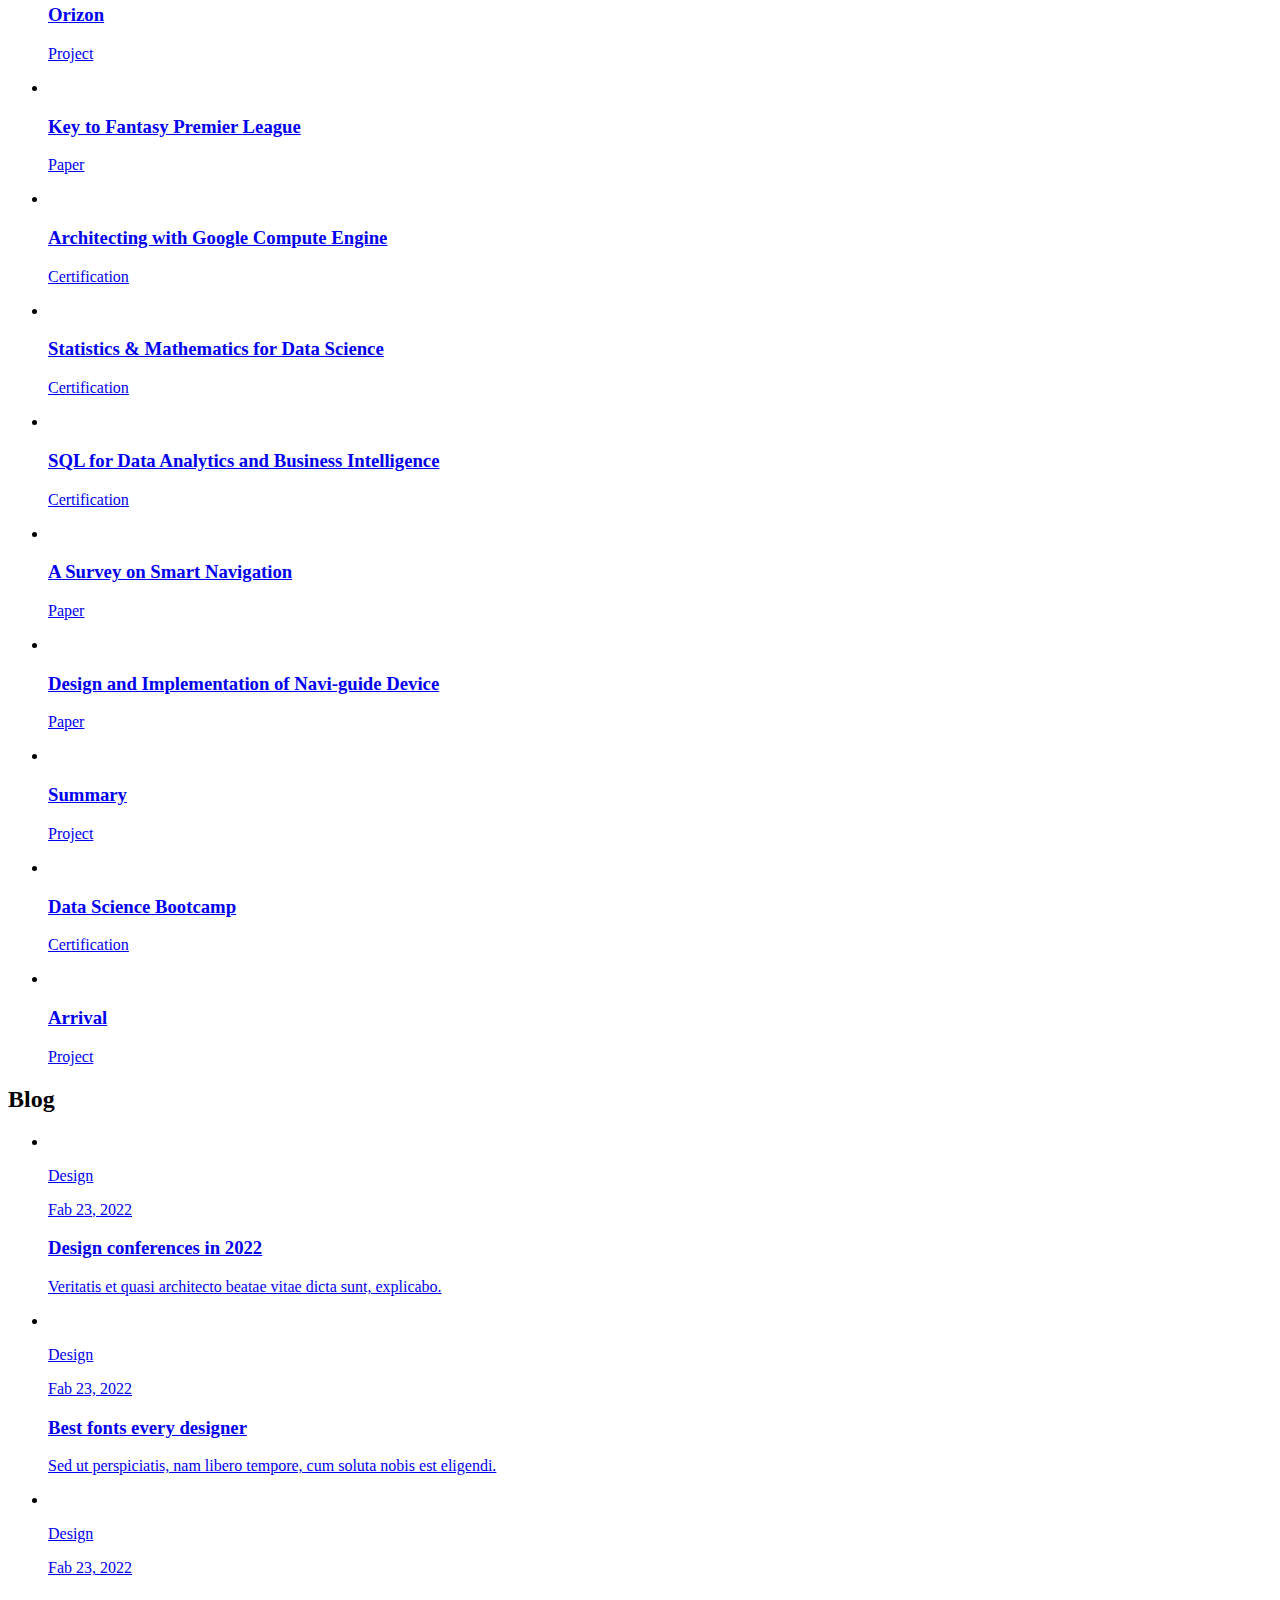
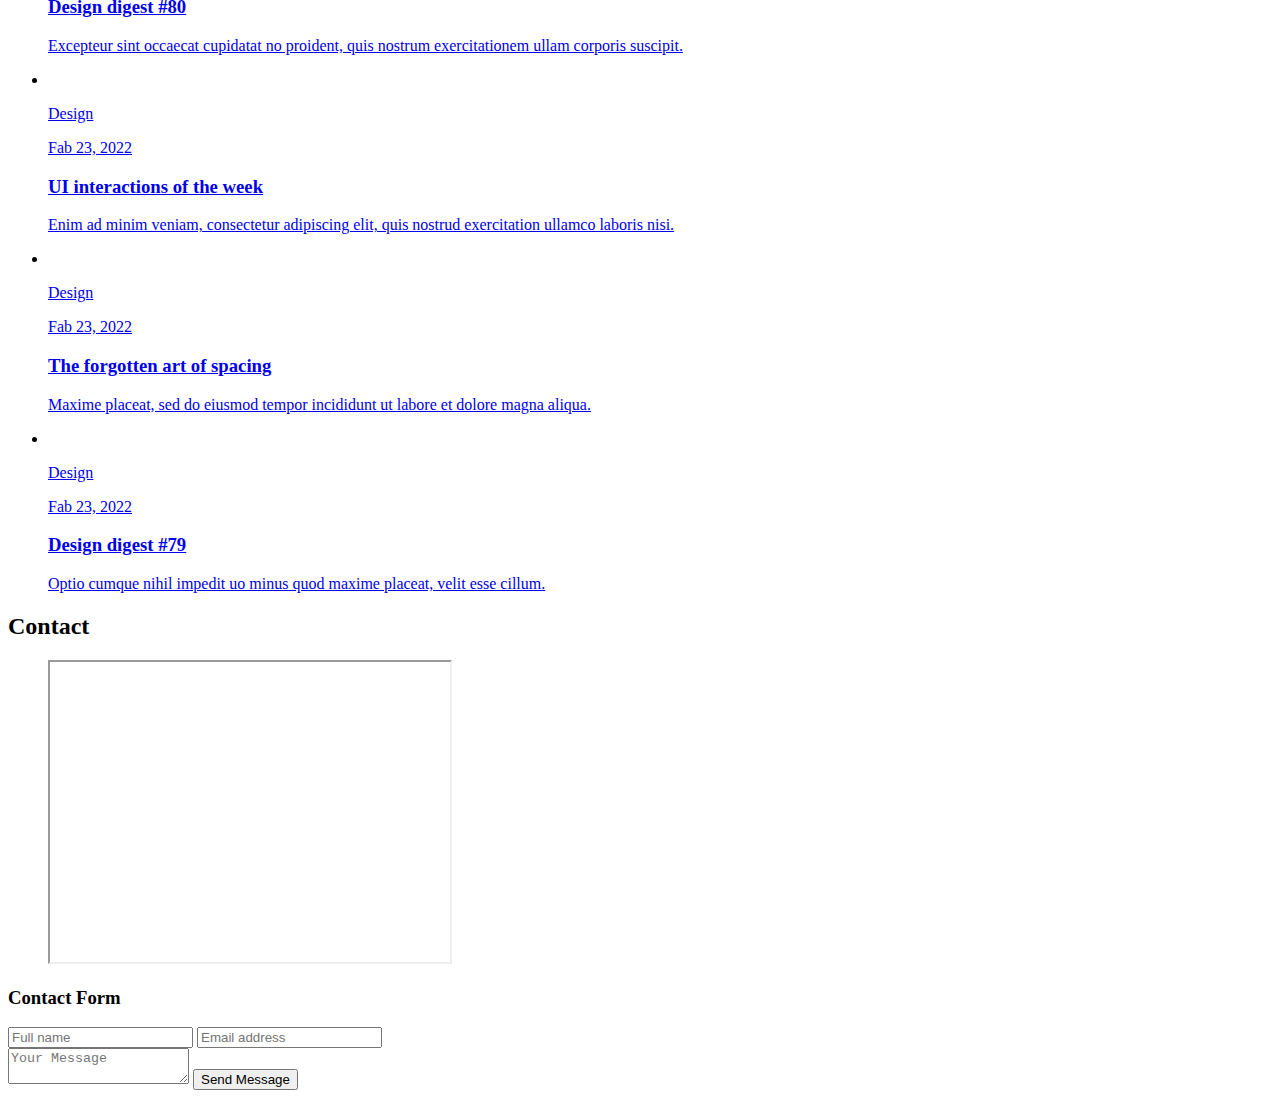
==== commit fa494d45: "commit" ====
--- a/index.html
+++ b/index.html
@@ -1,65 +1,11 @@
 <!DOCTYPE html>
 <html lang="en">
-
 
 <head>
   <meta charset="UTF-8">
   <meta http-equiv="X-UA-Compatible" content="IE=edge">
   <meta name="viewport" content="width=device-width, initial-scale=1.0">
-  <meta name="description"
-    content="Daniel Bogdoll is a Research Assistant at FZI Research Center for Information Technology and PhD student at Karlsruhe Institute of Technology">
-  <title>Daniel Bogdoll - Working on the Mobility of Tomorrow</title>
-
-  <!--https://ogp.me/-->
-  <!--https://socialsharepreview.com/-->
-  <meta property="og:title" content="Daniel Bogdoll - Working on the Mobility of Tomorrow" />
-  <meta property="og:description"
-    content="Daniel Bogdoll is a Research Assistant at FZI Research Center for Information Technology and PhD student at Karlsruhe Institute of Technology">
-  <meta property="og:type" content="profile" />
-  <meta property="profile:first_name" content="Daniel">
-  <meta property="profile:last_name" content="Bogdoll">
-  <meta property="profile:gender" content="male">
-  <meta property="og:url" content="https://danielbogdoll.com" />
-  <meta property="og:image" content="https://danielbogdoll.com/assets/images/og_danielbogdoll.jpg" />
-
-  <!--https://schema.org/Person-->
-  <script type="application/ld+json">
-    {
-      "@context": "https://schema.org",
-      "@type": "Person",
-      "familyName": "Bogdoll",
-      "givenName": "Daniel",
-      "name": "Daniel Bogdoll",
-      "disambiguatingDescription": "Daniel Bogdoll is a Research Assistant at FZI Research Center for Information Technology and PhD student at Karlsruhe Institute of Technology",
-      "alumniOf": [
-        {
-        "@type": "CollegeOrUniversity",
-        "name": "RWTH Aachen University",
-        "sameAs": ["https://www.rwth-aachen.de/go/id/a/","https://en.wikipedia.org/wiki/RWTH_Aachen_University"]
-        }
-      ],
-      "affiliation": [
-      {
-        "@type": "CollegeOrUniversity",
-        "name": "Karlsruhe Institute of Technology",
-        "sameAs": ["https://www.kit.edu/","https://en.wikipedia.org/wiki/Karlsruhe_Institute_of_Technology"]
-    }
-      ],
-      "image": "assets/images/daniel.png",
-      "gender": "https://schema.org/Male",
-      "email": "daniel.bogdoll@kit.edu",
-      "worksFor": [
-      {
-      "@type": "Organization",
-      "name": "FZI Research Center for Information Technology",
-      "sameAs": ["https://www.fzi.de/","https://en.wikipedia.org/wiki/Forschungszentrum_Informatik"]
-      }
-    ],
-      "jobTitle": "Research Scientist",
-      "url": "https://www.danielbogdoll.com",
-      "sameAs": ["https://twitter.com/bogdolldaniel","https://www.linkedin.com/in/danielbogdoll/","https://www.fzi.de/team/daniel-bogdoll/","https://www.aifb.kit.edu/web/Daniel_Bogdoll","https://scholar.google.com/citations?user=epFVqnIAAAAJ","https://github.com/daniel-bogdoll","https://www.crunchbase.com/person/daniel-bogdoll", "https://www.semanticscholar.org/author/Daniel-Bogdoll/73381787"]
-    }
-    </script>
+  <title>Arya's Portfolio</title>
 
   <!--
     - favicon
@@ -73,15 +19,7 @@
 
   <!--
     - google font link
-    - https://stackoverflow.com/questions/45983301/google-pagespeed-eliminate-render-blocking-resources-above-the-fold-caused-fro
-  
-  <link rel="stylesheet" href="https://fonts.googleapis.com/css2?family=Poppins:wght@300;400;500;600&display=swap"
-    media="print" onload="this.media='all'" />
-  <noscript>
-    <link href="https://fonts.googleapis.com/css2?family=Poppins:wght@300;400;500;600&display=swap" rel="stylesheet"
-      type="text/css" />
-  </noscript>-->
-
+  -->
   <link rel="preconnect" href="https://fonts.googleapis.com">
   <link rel="preconnect" href="https://fonts.gstatic.com" crossorigin>
   <link href="https://fonts.googleapis.com/css2?family=Poppins:wght@300;400;500;600&display=swap" rel="stylesheet">
@@ -91,7 +29,6 @@
 
   <!--
     - #MAIN
-    - https://www.searchenginejournal.com/knowledge-panel-for-person/410337/
   -->
 
   <main>
@@ -105,105 +42,112 @@
       <div class="sidebar-info">
 
         <figure class="avatar-box">
-          <img src="./assets/images/daniel.png" alt="Daniel Bogdoll" width="80">
+          <img src="./assets/images/my-avatar.png" alt="Arya Gowda" width="80">
         </figure>
+
         <div class="info-content">
-
-          <h1 class="name" title="Daniel Bogdoll">Daniel Bogdoll</h1>
-
-          <p class="title">Research Scientist • PhD Student</p>
+          <h1 class="name" title="Arya Gowda">Arya Gowda</h1>
+
+          <p class="title">Data Professional</p>
         </div>
 
-
-        <!--
         <button class="info_more-btn" data-sidebar-btn>
           <span>Show Contacts</span>
 
           <ion-icon name="chevron-down"></ion-icon>
-        </button>-->
+        </button>
 
       </div>
 
-      <div class="sidebar-info_social">
+      <div class="sidebar-info_more">
 
         <div class="separator"></div>
 
+        <ul class="contacts-list">
+
+          <li class="contact-item">
+
+            <div class="icon-box">
+              <ion-icon name="mail-outline"></ion-icon>
+            </div>
+
+            <div class="contact-info">
+              <p class="contact-title">Email</p>
+
+              <a href="mailto:lokeshgowda.a@northeastern.edu" class="contact-link">lokeshgowda.a@northeastern.edu</a>
+            </div>
+
+          </li>
+
+          <li class="contact-item">
+
+            <div class="icon-box">
+              <ion-icon name="phone-portrait-outline"></ion-icon>
+            </div>
+
+            <div class="contact-info">
+              <p class="contact-title">Phone</p>
+
+              <a href="tel:+12149725529" class="contact-link">+1 (214) 972-5529</a>
+            </div>
+
+          </li>
+
+          <li class="contact-item">
+
+            <div class="icon-box">
+              <ion-icon name="calendar-outline"></ion-icon>
+            </div>
+
+            <div class="contact-info">
+              <p class="contact-title">Birthday</p>
+
+              <time datetime="1999-04-28">April 28, 1999</time>
+            </div>
+
+          </li>
+
+          <li class="contact-item">
+
+            <div class="icon-box">
+              <ion-icon name="location-outline"></ion-icon>
+            </div>
+
+            <div class="contact-info">
+              <p class="contact-title">Location</p>
+
+              <address>Boston, Massachusetts, USA</address>
+            </div>
+
+          </li>
+
+        </ul>
+
+        <div class="separator"></div>
+
         <ul class="social-list">
 
-
-
           <li class="social-item">
-            <a href="https://www.linkedin.com/in/danielbogdoll/" title="LinkedIn" target="_blank"
-              rel="noopener noreferrer" class="social-link">
+            <a href="https://www.linkedin.com/in/arya-l-gowda" class="social-link" target="_blank" rel="noopener noreferrer">
               <ion-icon name="logo-linkedin"></ion-icon>
             </a>
           </li>
 
           <li class="social-item">
-            <a href="https://scholar.google.com/citations?user=epFVqnIAAAAJ" title="Google Scholar" target="_blank"
-              rel="noopener noreferrer" class="social-link">
-              <ion-icon name="school-outline"></ion-icon>
-            </a>
-          </li>
-
-          <li class="social-item">
-            <a href="https://github.com/daniel-bogdoll" title="Github" target="_blank" rel="noopener noreferrer"
-              class="social-link">
+            <a href="https://github.com/AryaALG11" class="social-link" target="_blank" rel="noopener noreferrer">
               <ion-icon name="logo-github"></ion-icon>
             </a>
           </li>
 
           <li class="social-item">
-            <a href="mailto:daniel.bogdoll@rwth-aachen.de" title="E-Mail" target="_blank" rel="noopener noreferrer"
-              class="social-link">
-              <ion-icon name="mail-outline"></ion-icon>
+            <a href="https://www.instagram.com/aryagwda" class="social-link" target="_blank" rel="noopener noreferrer">
+              <ion-icon name="logo-instagram"></ion-icon>
             </a>
           </li>
 
         </ul>
+
       </div>
-
-      <!--
-
-      <div class="sidebar-info_more">
-
-        <div class="separator"></div>
-
-        <ul class="contacts-list">
-
-          <li class="contact-item">
-
-            <div class="icon-box">
-              <ion-icon name="mail-outline"></ion-icon>
-            </div>
-
-            <div class="contact-info">
-              <p class="contact-title">Email</p>
-
-              <a href="mailto:daniel.bogdoll@rwth-aachen.de" class="contact-link">daniel.bogdoll@rwth-aachen.de</a>
-            </div>
-
-          </li>
-
-          <li class="contact-item">
-
-            <div class="icon-box">
-              <ion-icon name="location-outline"></ion-icon>
-            </div>
-
-            <div class="contact-info">
-              <p class="contact-title">Location</p>
-
-              <address>Karlsruhe, Germany</address>
-            </div>
-
-          </li>
-
-
-        </ul>
-
-      </div>
-      -->
 
     </aside>
 
@@ -234,15 +178,13 @@
           </li>
 
           <li class="navbar-item">
-            <button class="navbar-link" data-nav-link>Activities</button>
+            <button class="navbar-link" data-nav-link>Portfolio</button>
           </li>
 
+          
+
           <li class="navbar-item">
-            <button class="navbar-link" data-nav-link>Publications</button>
-          </li>
-
-          <li class="navbar-item">
-            <button class="navbar-link" data-nav-link>Projects</button>
+            <button class="navbar-link" data-nav-link>Contact</button>
           </li>
 
         </ul>
@@ -260,42 +202,46 @@
       <article class="about  active" data-page="about">
 
         <header>
-          <h2 class="h2 article-title">About</h2>
+          <h2 class="h2 article-title">About me</h2>
         </header>
 
         <section class="about-text">
           <p>
-            Hi there 👋 I’m Daniel, a Research Scientist and PhD Student based in Karlsruhe, Germany, working on the
-            mobility of tomorrow. My current focus is on anomaly detection in multimodal data for autonomous driving. I
-            am also deeply interested in the societal implications of autonomous vehicles in the (near) future.
+            I am a Data Professional from Bengaluru, India. 
+            I possess a strong passion for delving into the dynamic world of data and am eager to contribute adaptability
+            and a keen desire to learn.
+          </p>
+
+          <p>
+            Specializing in designing and implementing scalable data solutions.
+            Proficient in Python, SQL, Tableau, and AWS, adept at leveraging machine learning algorithms to drive predictive analytics. 
+            Experienced in leading ETL processes and developing intuitive dashboards for data visualization. 
+            Committed to continuous improvement and exploring innovative approaches to data analysis.
           </p>
         </section>
 
 
         <!--
           - service
-          Color Green: #239B56
         -->
 
         <section class="service">
 
-          <h3 class="h3 service-title">What I'm Doing</h3>
+          <h3 class="h3 service-title">What I offer</h3>
 
           <ul class="service-list">
 
             <li class="service-item">
 
               <div class="service-icon-box">
-                <img src="./assets/images/road.svg" alt="mobile app icon" width="40">
+                <img src="./assets/images/analytics.svg" alt="analytics icon" width="40">
               </div>
 
               <div class="service-content-box">
-                <h4 class="h4 service-item-title">Future Mobility</h4>
+                <h4 class="h4 service-item-title">Data Analytics</h4>
 
                 <p class="service-item-text">
-                  I am experienced in shared mobility, especially carpooling, and autonomous driving. Personally, I love
-                  travelling by foot,
-                  bike, and train.
+                  Cutting-edge data insights presented with precision at a professional level.
                 </p>
               </div>
 
@@ -304,16 +250,14 @@
             <li class="service-item">
 
               <div class="service-icon-box">
-                <img src="./assets/images/code.svg" alt="Web development icon" width="40">
+                <img src="./assets/images/engineer1.svg" alt="engineering icon" width="40">
               </div>
 
               <div class="service-content-box">
-                <h4 class="h4 service-item-title">Deep Learning</h4>
+                <h4 class="h4 service-item-title">Data Engineering</h4>
 
                 <p class="service-item-text">
-                  I work on anomaly detection for autonomous driving. I focus on multimodal world models
-                  and model contradictions
-                  in simulation.
+                 Elevating scalable data pipelines, efficient ETL processes, and cloud-native architectures.
                 </p>
               </div>
 
@@ -322,16 +266,14 @@
             <li class="service-item">
 
               <div class="service-icon-box">
-                <img src="./assets/images/project.svg
-                " alt="design icon" width="40">
+                <img src="./assets/images/science.svg" alt="data science" width="40">
               </div>
 
               <div class="service-content-box">
-                <h4 class="h4 service-item-title">Project Organization</h4>
+                <h4 class="h4 service-item-title">Data Science</h4>
 
                 <p class="service-item-text">
-                  I enjoy planning projects with a high degree of uncertainty and many unknowns. Above all, I like
-                  breaking them down into actionable measures.
+                  Empowering decision-making through data science derived from complex data sets.
                 </p>
               </div>
 
@@ -340,15 +282,14 @@
             <li class="service-item">
 
               <div class="service-icon-box">
-                <img src="./assets/images/mindset.svg" alt="camera icon" width="40">
+                <img src="./assets/images/viz.svg" alt="data viz" width="40">
               </div>
 
               <div class="service-content-box">
-                <h4 class="h4 service-item-title">Entrepreneurial Thinking</h4>
+                <h4 class="h4 service-item-title">Data Vizualization</h4>
 
                 <p class="service-item-text">
-                  I was already self-employed at the age of 18 and founded a startup at the end of my
-                  studies. I still carry that spirit with me, everyday.
+                  Transforming complex data into compelling visual narratives with expert data visualization techniques.
                 </p>
               </div>
 
@@ -357,6 +298,156 @@
           </ul>
 
         </section>
+
+
+        <!--
+          - testimonials
+        -->
+
+        <section class="Testimonials">
+
+          <h3 class="h3 testimonials-title">Testimonials</h3>
+
+          <ul class="testimonials-list has-scrollbar">
+
+            <li class="testimonials-item">
+              <div class="content-card" data-testimonials-item>
+
+                <figure class="testimonials-avatar-box">
+                  <img src="./assets/images/avatar-1.png" alt="Han Kim" width="60" data-testimonials-avatar>
+                </figure>
+
+                <h4 class="h4 testimonials-item-title" data-testimonials-title>Han Kim</h4>
+                <h5 class="h5 testimonials-item-title">Colleague</h5>
+
+                <div class="testimonials-text" data-testimonials-text>
+                  <p>
+                    Richard was hired to create a corporate identity. We were very pleased with the work done. She has a
+                    lot of experience
+                    and is very concerned about the needs of client. Lorem ipsum dolor sit amet, ullamcous cididt
+                    consectetur adipiscing
+                    elit, seds do et eiusmod tempor incididunt ut laborels dolore magnarels alia.
+                  </p>
+                </div>
+
+              </div>
+            </li>
+
+            <li class="testimonials-item">
+              <div class="content-card" data-testimonials-item>
+
+                <figure class="testimonials-avatar-box">
+                  <img src="./assets/images/avatar-2.png" alt="Preethi Soundararajan" width="60" data-testimonials-avatar>
+                </figure>
+
+                <h4 class="h4 testimonials-item-title" data-testimonials-title>Preethi Soundararajan</h4>
+                <h5 class="h5 testimonials-item-title">Project Manager</h5>
+
+                <div class="testimonials-text" data-testimonials-text>
+                  <p>
+                    Arya was a Data Engineer at Infosys, and we have been exceptionally pleased with his contributions. 
+                    He demonstrates a deep understanding of advanced concepts, such as the applications of ETL tools and Google Cloud, 
+                    and applies this knowledge practically across various projects. Arya is a dedicated and hardworking professional, 
+                    consistently meeting deadlines and exceeding expectations. His teamwork, dependability, 
+                    and initiative make him a standout member of our team. I highly recommend Arya for any future endeavors.
+                  </p>
+                </div>
+
+              </div>
+            </li>
+
+            <li class="testimonials-item">
+              <div class="content-card" data-testimonials-item>
+
+                <figure class="testimonials-avatar-box">
+                  <img src="./assets/images/avatar-3.png" alt="Prof. Sampada H K" width="60" data-testimonials-avatar>
+                </figure>
+
+                <h4 class="h4 testimonials-item-title" data-testimonials-title>Prof. Sampada H K</h4>
+                <h5 class="h5 testimonials-item-title">Professor</h5>
+
+                <div class="testimonials-text" data-testimonials-text>
+                  <p>
+                    Arya was in the top 10% of students in our department. His strong practical skills were evident when he successfully coded complex concepts. 
+                    His technical curiosity drove him to independently study additional courses like Linear Algebra, C++, and Cloud Computing, which helped him secure a position at Infosys. 
+                    His problem-solving abilities shone through when he persisted with a project that initially faced skepticism, ultimately earning commendation from the jury.
+                    Arya's diligence, adaptability, and leadership make him an excellent prospect.
+                  </p>
+                </div>
+
+              </div>
+            </li>
+
+            <li class="testimonials-item">
+              <div class="content-card" data-testimonials-item>
+
+                <figure class="testimonials-avatar-box">
+                  <img src="./assets/images/avatar-4.png" alt="Dr. Ambar Bajpai" width="60" data-testimonials-avatar>
+                </figure>
+
+                <h4 class="h4 testimonials-item-title" data-testimonials-title>Dr. Ambar Bajpai</h4>
+                <h5 class="h5 testimonials-item-title">Research Professor</h5>
+
+                <div class="testimonials-text" data-testimonials-text>
+                  <p>
+                    Arya was an outstanding student in our  department. His passion for analytics and proficiency in Python, MATLAB, and SQL stood out. 
+                    As his professor and research guide, I observed his dedication and teamwork in both academic and extracurricular activities. 
+                    Arya excelled in  his leadership and project management skills. I am confident in his potential for success.
+                  </p>
+                </div>
+
+              </div>
+            </li>
+
+          </ul>
+
+        </section>
+
+
+        <!--
+          - testimonials modal
+        -->
+
+        <div class="modal-container" data-modal-container>
+
+          <div class="overlay" data-overlay></div>
+
+          <section class="testimonials-modal">
+
+            <button class="modal-close-btn" data-modal-close-btn>
+              <ion-icon name="close-outline"></ion-icon>
+            </button>
+
+            <div class="modal-img-wrapper">
+              <figure class="modal-avatar-box">
+                <img src="./assets/images/avatar-1.png" alt="Han Kim" width="80" data-modal-img>
+              </figure>
+
+              <img src="./assets/images/icon-quote.svg" alt="quote icon">
+            </div>
+
+            <div class="modal-content">
+
+              <h4 class="h3 modal-title" data-modal-title>Han Kim</h4>
+
+              <time datetime="2024-05-20">20 May, 2024</time>
+
+              <div data-modal-text>
+                <p>
+                  Richard was hired to create a corporate identity. We were very pleased with the work done. She has a
+                  lot of experience
+                  and is very concerned about the needs of client. Lorem ipsum dolor sit amet, ullamcous cididt
+                  consectetur adipiscing
+                  elit, seds do et eiusmod tempor incididunt ut laborels dolore magnarels alia.
+                </p>
+              </div>
+
+            </div>
+
+          </section>
+
+        </div>
+
 
         <!--
           - clients
@@ -364,69 +455,37 @@
 
         <section class="clients">
 
-          <h3 class="h3 clients-title">My Path</h3>
+          <h3 class="h3 clients-title">Organizations</h3>
 
           <ul class="clients-list has-scrollbar">
 
             <li class="clients-item">
-              <a href="https://www.kit.edu/english/index.php" target="_blank" rel="noopener noreferrer">
-                <img src="./assets/images/logo/kit_white.svg" alt="client logo">
+              <a href="#">
+                <img src="./assets/images/infosys.png" alt="client logo">
               </a>
             </li>
 
             <li class="clients-item">
-              <a href="https://www.fzi.de/" target="_blank" rel="noopener noreferrer">
-                <img src="./assets/images/logo/fzi_white.svg" alt="client logo">
+              <a href="#">
+                <img src="./assets/images/vm.png" alt="client logo">
               </a>
             </li>
 
             <li class="clients-item">
-              <a href="https://web.archive.org/web/20200930232347/https://www.saym.io/" target="_blank"
-                rel="noopener noreferrer">
-                <img src="./assets/images/logo/saym_white.svg" alt="client logo">
+              <a href="#">
+                <img src="./assets/images/neu.png" alt="client logo">
               </a>
             </li>
 
             <li class="clients-item">
-              <a href="https://www.ni.com/" target="_blank" rel="noopener noreferrer">
-                <img src="./assets/images/logo/ni_white.svg" alt="client logo">
+              <a href="#">
+                <img src="./assets/images/entuple.png" alt="client logo">
               </a>
             </li>
 
             <li class="clients-item">
-              <a href="https://corporate.ford.com/operations/locations/silicon-valley.html" target="_blank"
-                rel="noopener noreferrer">
-                <img src="./assets/images/logo/ford_white.svg" alt="client logo">
-              </a>
-            </li>
-
-            <li class="clients-item">
-              <a href="https://www.ecurie-aix.de/" target="_blank" rel="noopener noreferrer">
-                <img src="./assets/images/logo/ecurieaix_white.svg" alt="client logo">
-              </a>
-            </li>
-
-            <li class="clients-item">
-              <a href="https://www.bosch-engineering.com/" target="_blank" rel="noopener noreferrer">
-                <img src="./assets/images/logo/bosch_white.svg" alt="client logo">
-              </a>
-            </li>
-
-            <li class="clients-item">
-              <a href="https://www.ipt.fraunhofer.de/en.html" target="_blank" rel="noopener noreferrer">
-                <img src="./assets/images/logo/fraunhofer_white.svg" alt="client logo">
-              </a>
-            </li>
-
-            <li class="clients-item">
-              <a href="https://www.allround-pc.com/" target="_blank" rel="noopener noreferrer">
-                <img src="./assets/images/logo/allround-pc_white.svg" alt="client logo">
-              </a>
-            </li>
-
-            <li class="clients-item">
-              <a href="https://www.rwth-aachen.de/cms/~a/root/?lidx=1" target="_blank" rel="noopener noreferrer">
-                <img src=" ./assets/images/logo/rwth_white.svg" alt="client logo">
+              <a href="#">
+                <img src="./assets/images/Atria.png" alt="client logo">
               </a>
             </li>
 
@@ -450,10 +509,6 @@
           <h2 class="h2 article-title">Resume</h2>
         </header>
 
-        <!--
-        - #RESUME - EDUCATION
-        -->
-
         <section class="timeline">
 
           <div class="title-wrapper">
@@ -468,43 +523,52 @@
 
             <li class="timeline-item">
 
-              <h4 class="h4 timeline-item-title">PhD Computer Science</h4>
-              <h5 class="h4 timeline-item-title"><a href="https://www.aifb.kit.edu/web/Daniel_Bogdoll" target="_blank"
-                  rel="noopener noreferrer">Karlsruhe
-                  Institute of Technology (KIT)</a></h5>
-
-              <span>2021 — Present</span>
-
-              <p class="timeline-text">
-                PhD on anomaly detection for autonomous driving. My supervisor is J. Marius Zöllner. I am with the
-                research group Applied Technical Cognitive Systems (ATKS) within the Institute of Applied Informatics
-                and Formal Description Methods (AIFB).
+              <h4 class="h4 timeline-item-title">Northeastern University</h4>
+
+              <span>2023 — 2025</span>
+              <p class="timeline-text">Master of Science in Data Analytics Engineering.</p> 
+              <p class="timeline-text">3.84/4</p> 
+              <p class="timeline-text">
+                Focusing:  Data Management and Data Mining in Analytics, Computation and Visualizations,
+                 Data Warehousing, Applied Natural Language Processing and Operations Research
               </p>
 
             </li>
 
             <li class="timeline-item">
 
-              <h4 class="h4 timeline-item-title">MSc & BSc Computational Engineering Science (CES)</h4>
-
-              <h5 class="h4 timeline-item-title"><a
-                  href="https://www.rwth-aachen.de/cms/root/studium/Vor-dem-Studium/Studiengaenge/Liste-Aktuelle-Studiengaenge/Studiengangbeschreibung/~bksp/Computational-Engineering-Science-M-Sc-/?lidx=1"
-                  target="_blank" rel="noopener noreferrer">RWTH
-                  Aachen University</a></h5>
-
-              <span>2011 — 2019</span>
-
-              <p class="timeline-text">
-                The program lies at the intersection of
-                mathematics,
-                computer science, and technology. My focus was first on mechanical systems and shifted towards machine
-                learning later on.
-                <br>
-                • MT: Web-based Multi-sided Ride-Sharing Platform | RWTH TIME<br>
-                • BT: Path Planning for Automated Valet Parking | RWTH IKA<br>
-                • PT: Prototype for Wavefront-based Alignment of Optical Systems |
-                Fraunhofer IPT
-
+              <h4 class="h4 timeline-item-title">Atria Institute of Technology</h4>
+
+              <span>2017 — 2021</span>
+              <p class="timeline-text">Bachelor of Technology in Electronics and Communication.</p> 
+              <p class="timeline-text">3.41/4</p> 
+              <p class="timeline-text">
+                Focusing: Data Structures in C and JAVA, Linear Algebra, Information Theory and Cybersecurity 
+              </p>
+
+            </li>
+
+            <li class="timeline-item">
+
+              <h4 class="h4 timeline-item-title">MES Kishora Kendra Pre-University College</h4>
+
+              <span>2015 — 2017</span>
+              <p class="timeline-text">90/100</p> 
+
+              <p class="timeline-text">
+                Focusing: Math, Physics and Computer Science
+              </p>
+
+            </li>
+            <li class="timeline-item">
+
+              <h4 class="h4 timeline-item-title">Bishop Cotton Boys' School</h4>
+
+              <span>2004 — 2015</span>
+              <p class="timeline-text">91.1/100</p> 
+
+              <p class="timeline-text">
+                Focusing: Math, Physics and Computer Applications.
               </p>
 
             </li>
@@ -512,17 +576,12 @@
           </ol>
 
         </section>
-
-
-        <!--
-            - #RESUME - EXPERIENCE
-        -->
 
         <section class="timeline">
 
           <div class="title-wrapper">
             <div class="icon-box">
-              <ion-icon name="briefcase-outline"></ion-icon>
+              <ion-icon name="book-outline"></ion-icon>
             </div>
 
             <h3 class="h3">Experience</h3>
@@ -532,1733 +591,696 @@
 
             <li class="timeline-item">
 
-              <h4 class="h4 timeline-item-title">Small Entrepreneur</h4>
-
-              <h5 class="h5 timeline-item-title"><a href="https://danielbogdoll.com/" target="_blank"
-                  rel="noopener noreferrer">Daniel Bogdoll IT Services</a></h5>
-
-
-              <span>2023 — Present</span>
-
-              <p class="timeline-text">
-                Website development for modern and minimalistic external presentations.
-              </p>
-
-            </li>
+              <h4 class="h4 timeline-item-title">Application Processor</h4>
+              <h4 class="h4 timeline-item-title">Northeastern University</h4>
+
+              <span>Sept 2023 — Present</span>
+              <p class="timeline-text">
+                •	Joined the Graduate Admission Office to streamline the processing and sorting of graduate applications, 
+              involving credential evaluation and foreign education systems
+              </p>
+              <p class="timeline-text">
+                Analyzed application data to improve workflow efficiency and collaborated with a diverse team to enhance the accuracy 
+                and speed of the evaluation process
+              </p>
+
+              
+
+            </li>
+
+            <li class="timeline-item">
+
+              <h4 class="h4 timeline-item-title">Data Engineer</h4>
+              <h4 class="h4 timeline-item-title">Infosys</h4>
+
+              <span>Oct 2021 — Aug 2023</span>
+
+              <p class="timeline-text">
+                •	Augmented highly scalable data models and data warehouse with 10M records,
+                 boosting processes with 100% data governance and slashing costs by 25%, migrated from Hadoop to GCP 
+              </p>
+              <p class="timeline-text">
+                •	Implemented AI/ML driven predictive and cluster matching models to amp up Netezza analytics by 30% and 
+                led ETL processes, fine-tuned BigQuery queries for cost-efficiency while ensuring data integrity
+              </p>
+              <p class="timeline-text">
+                •	Developed ETL pipelines and ControlM interfaces managed via Jenkins enhancing daily file transfers 
+                and database reconfiguration for Oracle SQL Developer
+              </p>
+              <p class="timeline-text">
+                •	Automated data cleaning, preprocessing, exploratory data analytics, data visualization and decision-making, 
+                resulting in refined operations and revenue growth of 2%
+              </p>
+
+            </li>
+
+            <li class="timeline-item">
+
+              <h4 class="h4 timeline-item-title">Data Analytics Intern</h4>
+              <h4 class="h4 timeline-item-title">Entuple Technologies</h4>
+
+              <span>Jun 2020 — Jan 2021</span>
+
+              <p class="timeline-text">
+                •	Curated benchmark analytics to enhance products, 
+                aiming for a 15% performance improvement through collaboration with cross-functional teams
+              </p>
+              <p class="timeline-text">
+                •	Implemented machine learning models to increase product efficiency and savings of $50,000 annually
+              </p>
+              <p class="timeline-text">
+                •	Created interactive dashboards in Tableau to communicate insights effectively to both technical and non-technical stakeholders 
+              </p>
+
+            </li>
+            <li class="timeline-item">
+
+              <h4 class="h4 timeline-item-title">Student Intern</h4>
+              <h4 class="h4 timeline-item-title">VI Solutions</h4>
+
+              <span>Jun 2020 — Jan 2021</span>
+
+              <p class="timeline-text">
+                •	Utilized data analytics skills in Excel and Microsoft Office to analyze and optimize business processes, 
+                leading to improved operational efficiency and decision-making
+              </p>
+              <p class="timeline-text">
+                •	Conducted in-depth data analysis and generated comprehensive reports, 
+                leveraging Microsoft Office to support strategic planning and performance tracking across various projects
+              </p>
+
+            </li>
+
+          </ol>
+
+        </section>
+
+        <section class="skill">
+
+          <h3 class="h3 skills-title">My skills</h3>
+
+          <ul class="skills-list content-card">
+
+            <li class="skills-item">
+
+              <div class="title-wrapper">
+                <h5 class="h5">Python</h5>
+                <data value="90"></data>
+              </div>
+
+              <div class="skill-progress-bg">
+                <div class="skill-progress-fill" style="width: 90%;"></div>
+              </div>
+
+            </li>
+
+            <li class="skills-item">
+
+              <div class="title-wrapper">
+                <h5 class="h5">SQL | NoSQL </h5>
+                <data value="80"></data>
+              </div>
+
+              <div class="skill-progress-bg">
+                <div class="skill-progress-fill" style="width: 80%;"></div>
+              </div>
+
+            </li>
+
+            <li class="skills-item">
+
+              <div class="title-wrapper">
+                <h5 class="h5">Tableau | Power BI</h5>
+                <data value="80"></data>
+              </div>
+
+              <div class="skill-progress-bg">
+                <div class="skill-progress-fill" style="width: 80%;"></div>
+              </div>
+
             
-            <li class="timeline-item">
-
-              <h4 class="h4 timeline-item-title">Research Scientist</h4>
-
-              <h5 class="h5 timeline-item-title"><a href="https://www.fzi.de/team/daniel-bogdoll/" target="_blank"
-                  rel="noopener noreferrer">FZI Research
-                  Center for Information Technology</a></h5>
-
-
-              <span>2020 — Present</span>
-
-              <p class="timeline-text">
-                I am a member of the group for Technical Cognitive Systems (TKS). My focus is on deep learning based
-                anomaly detection for autonomous driving. I am involved in three consortium projects, including work
-                package lead.
-              </p>
-
-            </li>
-
-            <li class="timeline-item">
-
-              <h4 class="h4 timeline-item-title">Co-Founder & CEO</h4>
-
-              <h5 class="h5 timeline-item-title"><a
-                  href="https://web.archive.org/web/20200930232347/https://www.saym.io/" target="_blank"
-                  rel="noopener noreferrer">SAYM Mobility
-                  GmbH</a></h5>
-
-
-              <span>2018 — 2021</span>
-
-              <p class="timeline-text">
-                Enterprise platform for carpool commutes, used by >15 clients like Ford, National Instruments, and local
-                tech companies with combined >4,000 employees. Backed by two early-stage funds.
-              </p>
-
-            </li>
-
-            <li class="timeline-item">
-
-              <h4 class="h4 timeline-item-title">Software Engineer</h4>
-
-              <h5 class="h5 timeline-item-title"><a href="https://www.ni.com/" target="_blank"
-                  rel="noopener noreferrer">National Instruments (NI)</a></h5>
-
-              <span>2017 — 2019</span>
-
-              <p class="timeline-text">
-                Development of a function for the computation of enclosed areas between curves in C++, including
-                testing, documentation, and GUI design. The feature was shipped in the 2019 release of DIAdem.
-              </p>
-
-            </li>
-
-            <li class="timeline-item">
-
-              <h4 class="h4 timeline-item-title">Research Intern</h4>
-
-              <h5 class="h5 timeline-item-title"><a
-                  href="https://corporate.ford.com/operations/locations/silicon-valley.html" target="_blank"
-                  rel="noopener noreferrer">Ford USA</a></h5>
-
-              <span>2017</span>
-
-              <p class="timeline-text">
-                During this opportunity in the Silicon Valley, I developed a method for sensor data augmentation with
-                virtual objects to create new test scenarios for autonomous driving. Our work was published and
-                patented.
-              </p>
-
-            </li>
-
-            <li class="timeline-item">
-
-              <h4 class="h4 timeline-item-title">Software Engineer</h4>
-
-              <h5 class="h5 timeline-item-title"><a href="https://www.ecurie-aix.de/en/vehicles/driverless"
-                  target="_blank" rel="noopener noreferrer">Ecurie Aix</a></h5>
-
-              <span>2016 — 2017</span>
-
-              <p class="timeline-text">
-                Our team participated in the first driverless Formula Student competition with our eace04.d vehicle. I
-                was
-                involved in concept designs, hiring procedures, hardware selection, and prototyping for trajectory
-                planning.
-              </p>
-
-            </li>
-
-            <li class="timeline-item">
-
-              <h4 class="h4 timeline-item-title">Science Assistant</h4>
-
-              <h5 class="h5 timeline-item-title"><a href="https://www.ika.rwth-aachen.de/en/" target="_blank"
-                  rel="noopener noreferrer">RWTH Institute for Automotive Engineering (IKA)</a></h5>
-
-              <span>2016 — 2017</span>
-
-              <p class="timeline-text">
-                Created >100-page SotA report on 16 approaches suitable for autonomous valet-parking. Integrated A*
-                trajectory planner into an ADTF framework, which was further developed and later deployed in a vehicle.
-              </p>
-
-            </li>
-
-            <li class="timeline-item">
-
-              <h4 class="h4 timeline-item-title">Research Intern</h4>
-
-              <h5 class="h5 timeline-item-title"><a href="https://www.bosch-engineering.com/" target="_blank"
-                  rel="noopener noreferrer">Bosch Engineering</a></h5>
-
-              <span>2015 — 2016</span>
-
-              <p class="timeline-text">
-                Realized prototypical ESP function with in-vehicle deployment. Designed, developed, and deployed major
-                update of the cross-departmental toolbox for simulation tools, as well as improvements of individual
-                tools.
-              </p>
-
-            </li>
-
-            <li class="timeline-item">
-
-              <h4 class="h4 timeline-item-title">Editor</h4>
-
-              <h5 class="h5 timeline-item-title"><a href="https://www.allround-pc.com/" target="_blank"
-                  rel="noopener noreferrer">Allround-PC</a></h5>
-
-              <span>2013 — 2014</span>
-
-              <p class="timeline-text">
-                Writing articles on technical topics and creating product reports.
-              </p>
-
-            </li>
-
-            <li class="timeline-item">
-
-              <h4 class="h4 timeline-item-title">Science Assistant</h4>
-
-              <h5 class="h5 timeline-item-title"><a href="https://www.ifas.rwth-aachen.de/" target="_blank"
-                  rel="noopener noreferrer">RWTH Institute for Fluid Power Drives and Systems (IFAS)</a></h5>
-
-              <span>2012 — 2015</span>
-
-              <p class="timeline-text">
-                Assembly and commissioning of test benches and organization of exhibition appearances.
-              </p>
-
-            </li>
-
-            <li class="timeline-item">
-
-              <h4 class="h4 timeline-item-title">Intern</h4>
-
-              <h5 class="h5 timeline-item-title"><a
-                  href="https://www.magna.com/de/unternehmen/company-information/magna-gruppen/magna-powertrain"
-                  target="_blank" rel="noopener noreferrer">Getrag Ford Transmissions (GFT)</a></h5>
-
-              <span>2011</span>
-
-              <p class="timeline-text">
-                Support in decision making for measurement technology in prototype production.
-              </p>
-
-            </li>
-
-            <li class="timeline-item">
-
-              <h4 class="h4 timeline-item-title">Intern</h4>
-
-              <h5 class="h5 timeline-item-title"></h5>
-              <h5 class="h5 timeline-item-title"><a href="https://www.ford.de/ford-entdecken/ueber-ford" target="_blank"
-                  rel="noopener noreferrer">Ford Germany</a></h5>
-
-              <span>2010</span>
-
-              <p class="timeline-text">
-                Overview of research, prototyping, and production processes.
-              </p>
-
-            </li>
-
-            <li class="timeline-item">
-
-              <h4 class="h4 timeline-item-title">Lifeguard</h4>
-
-              <h5 class="h5 timeline-item-title"><a href="https://www.stadtwerke-velbert.de/baeder/infos"
-                  target="_blank" rel="noopener noreferrer">Velbert Municipal Utility</a></h5>
-
-              <span>2010 — 2011</span>
-
-              <p class="timeline-text">
-                Involvement in water and operational supervision.
-              </p>
-
-            </li>
-
-            <li class="timeline-item">
-
-              <h4 class="h4 timeline-item-title">Small Entrepreneur</h4>
-
-              <h5 class="h5 timeline-item-title"><a href="https://www.mixcloud.com/bogdoll/" target="_blank"
-                  rel="noopener noreferrer">danielbogdoll</a></h5>
-
-              <span>2010 — 2015</span>
-
-              <p class="timeline-text">
-                Self-employed as DJ, graphic designer and event manager.
-              </p>
-
-            </li>
-
-            <li class="timeline-item">
-
-              <h4 class="h4 timeline-item-title">Intern</h4>
-
-              <h5 class="h5 timeline-item-title"><a href="https://hansronstadt.de/" target="_blank"
-                  rel="noopener noreferrer">S&H Computer Store</a></h5>
-
-              <span>2009 — 2010</span>
-
-              <p class="timeline-text">
-                IT services, customer support, and marketing.
-              </p>
-
-            </li>
-
-
-
-          </ol>
+
+            <li class="skills-item">
+
+              <div class="title-wrapper">
+                <h5 class="h5">Google Cloud Platform | AWS</h5>
+                <data value="70"></data>
+              </div>
+
+              <div class="skill-progress-bg">
+                <div class="skill-progress-fill" style="width: 70%;"></div>
+              </div>
+
+            </li>
+
+            <li class="skills-item">
+
+              <div class="title-wrapper">
+                <h5 class="h5">Machine Learning</h5>
+                <data value="60"></data>
+              </div>
+
+              <div class="skill-progress-bg">
+                <div class="skill-progress-fill" style="width: 60%;"></div>
+              </div>
+
+
+              <li class="skills-item">
+
+                <div class="title-wrapper">
+                  <h5 class="h5">Microsoft Office</h5>
+                  <data value="90"></data>
+                </div>
+  
+                <div class="skill-progress-bg">
+                  <div class="skill-progress-fill" style="width: 90%;"></div>
+                </div>
+  
+              </li>
+
+              <li class="skills-item">
+
+                <div class="title-wrapper">
+                  <h5 class="h5">Java | C | C++</h5>
+                  <data value="60"></data>
+                </div>
+  
+                <div class="skill-progress-bg">
+                  <div class="skill-progress-fill" style="width: 60%;"></div>
+                </div>
+  
+              </li>
+
+            </li>
+
+          </ul>
 
         </section>
 
-
-        <!--
-        - #RESUME - Volunteering
-        -->
-
-        <section class="timeline">
-
-          <div class="title-wrapper">
-            <div class="icon-box">
-              <ion-icon name="shapes-outline"></ion-icon>
-            </div>
-
-            <h3 class="h3">Volunteering</h3>
-          </div>
-
-          <ol class="timeline-list">
-
-            <li class="timeline-item">
-
-              <h4 class="h4 timeline-item-title">Mountain Bike Course Instructor</h4>
-
-              <h5 class="h5 timeline-item-title"><a
-                  href="https://sport-hochschulsport.sport.kit.edu/angebote/aktueller_zeitraum/_Mountainbike.html"
-                  target="_blank" rel="noopener noreferrer">KIT University Sports</a></h5>
-
-              <span>2022 — Present</span>
-
-              <p class="timeline-text">
-                Co-organization and supervision of weekly trips in the Karlsruhe area.
-              </p>
-
-            </li>
-
-            <li class="timeline-item">
-
-              <h4 class="h4 timeline-item-title">Audit Committee and Sub-Commission for Teaching CES</h4>
-
-              <h5 class="h5 timeline-item-title"><a
-                  href="https://www.maschinenbau.rwth-aachen.de/cms/Maschinenbau/Die-Fakultaet/Aktuell/Ausschusstermine/~clcn/PA-Computational-Engineering-Science/"
-                  target="_blank" rel="noopener noreferrer">RWTH Faculty of Mechanical Engineering</a></h5>
-
-              <span>2016 — 2019</span>
-
-              <p class="timeline-text">
-                Member of the Student Council, regular meetings with professors to discuss student concerns and the
-                advancement of the CES program.
-              </p>
-
-            </li>
-
-            <li class="timeline-item">
-
-              <h4 class="h4 timeline-item-title">Swim and Lifeguard Instructor</h4>
-
-              <h5 class="h5 timeline-item-title"><a href="https://www.dlrg.de/" target="_blank"
-                  rel="noopener noreferrer">German Life Saving Association (DLRG)</a></h5>
-
-              <span>2007 — 2017</span>
-
-              <p class="timeline-text">
-                Active member in the local groups Velbert, Aachen, and Stuttgart to teach swimming and life saving.
-              </p>
-
-            </li>
-          </ol>
-
-        </section>
-
-        <!--
-        - #RESUME - Advancement
-        -->
-
-        <section class="timeline">
-
-          <div class="title-wrapper">
-            <div class="icon-box">
-              <ion-icon name="prism-outline"></ion-icon>
-            </div>
-
-            <h3 class="h3">Advancement</h3>
-          </div>
-
-          <ol class="timeline-list">
-
-            <li class="timeline-item">
-
-              <h4 class="h4 timeline-item-title">Facilitator Masterclass</h4>
-
-              <h5 class="h5 timeline-item-title"><a href="https://www.facilitator.school/masterclass" target="_blank"
-                  rel="noopener noreferrer">Facilitator School</a></h5>
-
-
-              <span>2022</span>
-
-            </li>
-
-            <li class="timeline-item">
-
-              <h4 class="h4 timeline-item-title">Docker Foundations</h4>
-
-              <h5 class="h5 timeline-item-title"><a
-                  href="https://grossweber.com/schulung/technologie/docker-linux-windows/" target="_blank"
-                  rel="noopener noreferrer">Grossweber</a></h5>
-
-              <span>2022</span>
-
-            </li>
-
-            <li class="timeline-item">
-
-              <h4 class="h4 timeline-item-title">Graduate School UpGrade Mobility</h4>
-
-              <h5 class="h5 timeline-item-title"><a href="https://www.mobilitaetssysteme.kit.edu/UpGradeMobility.php"
-                  target="_blank" rel="noopener noreferrer">KIT Mobility Systems Center</a></h5>
-
-              <span>2021 — Present</span>
-
-              <p class="timeline-text">
-                Fellow since 09/2021, elected representative of PhD candidates in operational management
-                since 03/2022.
-              </p>
-
-            </li>
-
-            <li class="timeline-item">
-
-              <h4 class="h4 timeline-item-title">Machine Learning Nanodegree</h4>
-
-              <h5 class="h5 timeline-item-title"><a
-                  href="https://www.udacity.com/course/intro-to-machine-learning-with-tensorflow-nanodegree--nd230"
-                  target="_blank" rel="noopener noreferrer">Udacity</a></h5>
-
-              <span>2020</span>
-
-            </li>
-
-            <li class="timeline-item">
-
-              <h4 class="h4 timeline-item-title">Corporate Mobility Management</h4>
-
-              <h5 class="h5 timeline-item-title"><a
-                  href="https://www.ihk.de/aachen/zielgruppen/unternehmen/branchen/verkehr/mobilitaetsmanagement/mobilitaetsmanager-lehrgang-mit-ihk-zertifikat-4404104"
-                  target="_blank" rel="noopener noreferrer">IHK Aachen</a></h5>
-
-
-              <span>2018</span>
-
-            </li>
-
-          </ol>
-
-        </section>
-
-        <!--
-        - #RESUME - Awards
-        -->
-
-        <section class="timeline">
-
-          <div class="title-wrapper">
-            <div class="icon-box">
-              <ion-icon name="ribbon-outline"></ion-icon>
-            </div>
-
-            <h3 class="h3">Awards</h3>
-          </div>
-
-          <ol class="timeline-list">
-
-            <li class="timeline-item">
-
-              <h4 class="h4 timeline-item-title">Founder's Scholarship NRW</h4>
-
-              <h5 class="h5 timeline-item-title"><a href="https://www.gruenderstipendium.nrw/" target="_blank"
-                  rel="noopener noreferrer">NRW State Ministry of Economic Affairs, Innovation, Digitalisation and
-                  Energy</a></h5>
-
-
-              <span>2020</span>
-
-            </li>
-
-            <li class="timeline-item">
-
-              <h4 class="h4 timeline-item-title">EXIST Business Start-up Grant</h4>
-
-              <h5 class="h5 timeline-item-title"><a href="https://www.exist.de/EXIST/" target="_blank"
-                  rel="noopener noreferrer">German Federal Ministry for Economic Affairs and Energy</a></h5>
-
-              <span>2019</span>
-
-            </li>
-
-            <li class="timeline-item">
-
-              <h4 class="h4 timeline-item-title">Alan Mulally Leadership in Engineering Scholarship</h4>
-
-              <h5 class="h5 timeline-item-title"><a
-                  href="https://media.ford.com/content/fordmedia/fna/us/en/news/2014/07/10/ford-motor-company-announces--1-million-alan-mulally-leadership-.html"
-                  target="_blank" rel="noopener noreferrer">Ford Motor Company</a></h5>
-
-              <span>2018</span>
-
-            </li>
-
-            <li class="timeline-item">
-
-              <h4 class="h4 timeline-item-title">e-fellows.net Scholarship</h4>
-
-              <h5 class="h5 timeline-item-title"><a href="https://www.e-fellows.net/e-fellows.net-Stipendium"
-                  target="_blank" rel="noopener noreferrer">e-fellows</a></h5>
-
-
-              <span>2017</span>
-
-            </li>
-
-            <li class="timeline-item">
-
-              <h4 class="h4 timeline-item-title">3rd place "Autonomous Design"</h4>
-
-              <h5 class="h5 timeline-item-title"><a href="https://www.formulastudent.de/fsg/results/2017/"
-                  target="_blank" rel="noopener noreferrer">Formula Student Germany</a></h5>
-
-              <span>2017</span>
-
-            </li>
-
-            <li class="timeline-item">
-
-              <h4 class="h4 timeline-item-title">Talent Program students@bosch</h4>
-
-              <h5 class="h5 timeline-item-title"><a href="https://www.bosch.com/careers/start-your-career/"
-                  target="_blank" rel="noopener noreferrer">Robert Bosch GmbH</a></h5>
-
-              <span>2016</span>
-
-            </li>
-
-          </ol>
-
-        </section>
-
       </article>
 
 
 
-      <!--
-        - #ACTIVITIES
-      -->
-
-      <article class="activities" data-page="activities">
-
-        <header>
-          <h2 class="h2 article-title">Activities</h2>
-        </header>
-
-        <!--
-        - #ACTIVITIES - TALKS
-        -->
-
-        <section class="timeline">
-
-          <div class="title-wrapper">
-            <div class="icon-box">
-              <ion-icon name="chatbubbles-outline"></ion-icon>
-            </div>
-
-            <h3 class="h3">Talks</h3>
-          </div>
-
-          <ol class="timeline-list">
-
-            <li class="timeline-item">
-
-              <h4 class="h4 timeline-item-title">Corner Cases in Autonomous Driving</h4>
-              <h5 class="h4 timeline-item-title"><a href="" target="_blank"
-                  rel="noopener noreferrer">jbDATA Work Group</a>
-              </h5>
-
-              <span>11/2023</span>
-
-            </li>
-
-            <li class="timeline-item">
-
-              <h4 class="h4 timeline-item-title">Poster: Autonomous Driving - Detect Rare Situations</h4>
-              <h5 class="h4 timeline-item-title"><a href="https://www.triangel.space/wissenswoche-mobilitaet/" target="_blank"
-                  rel="noopener noreferrer">KIT Knowledge Week Mobility</a>
-              </h5>
-
-              <span>05/2023</span>
-
-            </li>
-
-            <li class="timeline-item">
-
-              <h4 class="h4 timeline-item-title">Internal Workshop: The AI Language Revolution: ChatGPT and Beyond</h4>
-              <h5 class="h4 timeline-item-title"><a href="https://www.fzi.de/" target="_blank"
-                  rel="noopener noreferrer">FZI Research Center of Information Technology</a>
-              </h5>
-
-              <span>03/2023</span>
-
-            </li>
-
-            <li class="timeline-item">
-
-              <h4 class="h4 timeline-item-title">Member Talk: Anomaly Detection for Autonomous Driving</h4>
-              <h5 class="h4 timeline-item-title"><a href="https://www.mobilitaetssysteme.kit.edu/599.php"
-                  target="_blank" rel="noopener noreferrer">KIT Upgrade Mobility Winter School</a>
-              </h5>
-
-              <span>11/2022</span>
-
-            </li>
-
-            <li class="timeline-item">
-
-              <h4 class="h4 timeline-item-title">Guest Talk: How to Fail a Startup After Graduation</h4>
-              <h5 class="h4 timeline-item-title"><a
-                  href="https://blog.rwth-aachen.de/irtg-mip/event/ssd-seminar-series-with-daniel-bogdoll-m-sc/"
-                  target="_blank" rel="noopener noreferrer">RWTH School for Simulation and Data Science Seminar </a>
-              </h5>
-
-              <span>06/2022</span>
-
-            </li>
-
-            <li class="timeline-item">
-
-              <h4 class="h4 timeline-item-title">Internal Workshop: Scientific Writing</h4>
-              <h5 class="h4 timeline-item-title"><a href="https://www.fzi.de/" target="_blank"
-                  rel="noopener noreferrer">FZI Research Center of Information Technology</a>
-              </h5>
-
-              <span>12/2021</span>
-
-            </li>
-
-            <li class="timeline-item">
-
-              <h4 class="h4 timeline-item-title">Lecture: The Second Most Important Thing of Your Startup</h4>
-              <h5 class="h4 timeline-item-title"><a href="https://www.mci.edu/en/" target="_blank"
-                  rel="noopener noreferrer">MCI Entrepreneurship Course</a>
-              </h5>
-
-              <span>03/2021</span>
-
-            </li>
-
-            <li class="timeline-item">
-
-              <h4 class="h4 timeline-item-title">Guest Talk: Mobility Startups and Corona</h4>
-              <h5 class="h4 timeline-item-title"><a
-                  href="https://events.aixhibit.de/veranstaltungen/2-webmontag-aachen/" target="_blank"
-                  rel="noopener noreferrer">AIXhibit Webmonday Series</a>
-              </h5>
-
-              <span>06/2020</span>
-
-            </li>
-
-            <li class="timeline-item">
-
-              <h4 class="h4 timeline-item-title">Lecture: Mobility Perspectives</h4>
-              <h5 class="h4 timeline-item-title"><a
-                  href="https://www.leonardo.rwth-aachen.de/de/module/sose-2020/mobilitaetsperspektiven/"
-                  target="_blank" rel="noopener noreferrer">RWTH Leonardo: Meeting Global Challenges</a>
-              </h5>
-
-              <span>05/2020</span>
-
-            </li>
-
-            <li class="timeline-item">
-
-              <h4 class="h4 timeline-item-title">Workshop: Swarm Mobility for Commuters</h4>
-              <h5 class="h4 timeline-item-title"><a href="https://www.p3-group.com/digital-cost-convention-dico-2019/"
-                  target="_blank" rel="noopener noreferrer">P3 DiCo Convention</a>
-              </h5>
-
-              <span>11/2019</span>
-
-            </li>
-
-            <li class="timeline-item">
-
-              <h4 class="h4 timeline-item-title">Podcast: Team Buildup - Becoming Known Without Acquaintances</h4>
-              <h5 class="h4 timeline-item-title"><a
-                  href="https://anchor.fm/founderflow/episodes/003-Teambuilding-Ohne-Bekanntschaften--bekannt-werden--mit-Daniel-von-SAYM-e5mqen"
-                  target="_blank" rel="noopener noreferrer">FounderFlow</a>
-              </h5>
-
-              <span>09/2019</span>
-
-            </li>
-
-            <li class="timeline-item">
-
-              <h4 class="h4 timeline-item-title">Guest Talk: Why You Should Start Your Own Startup</h4>
-              <h5 class="h4 timeline-item-title"><a href="https://www.aisa.rwth-aachen.de/" target="_blank"
-                  rel="noopener noreferrer">AISA at RWTH: Career After Graduation</a>
-              </h5>
-
-              <span>06/2019</span>
-
-            </li>
-
-          </ol>
-
-        </section>
-
-
-        <!--
-            - #ACTIVITIES - ACADEMIC
-        -->
-
-        <section class="timeline">
-
-          <div class="title-wrapper">
-            <div class="icon-box">
-              <ion-icon name="cube-outline"></ion-icon>
-            </div>
-
-            <h3 class="h3">Academic</h3>
-          </div>
-
-          <ol class="timeline-list">
-
-            <li class="timeline-item">
-
-              <h4 class="h4 timeline-item-title">Reviewer / Program Committee</h4>
-
-              <h5 class="h5 timeline-item-title" style="white-space: nowrap; overflow: hidden; text-overflow: ellipsis;">
-                <a href="https://sites.google.com/view/saiad-2024" target="_blank" rel="noopener noreferrer" style="display: inline;">SAIAD'24</a> • 
-                <a href="https://cvpr.thecvf.com/" target="_blank" rel="noopener noreferrer" style="display: inline;">CVPR'24</a> • 
-                <a href="https://ieee-itss.org/conf/fists/" target="_blank" rel="noopener noreferrer" style="display: inline;">FISTS'24</a> • 
-                <a href="https://2024.ieee-icra.org/" target="_blank" rel="noopener noreferrer" style="display: inline;">ICRA'24</a> • 
-                <a href="https://www.ieee-ras.org/publications/ra-l" target="_blank" rel="noopener noreferrer" style="display: inline;">RA-L'23</a> • 
-                <a href="https://ieeexplore.ieee.org/xpl/RecentIssue.jsp?punumber=6979" target="_blank" rel="noopener noreferrer" style="display: inline;">T-ITS'23</a> • 
-                <a href="https://ml4ad.github.io/" target="_blank" rel="noopener noreferrer" style="display: inline;">ML4AD'23</a> • 
-                <a href="https://2023.ieee-itsc.org/" target="_blank" rel="noopener noreferrer" style="display: inline;">ITSC'23</a> • 
-                <a href="https://sites.google.com/view/saiad2023" target="_blank" rel="noopener noreferrer" style="display: inline;">SAIAD'23</a> • 
-                <a href="https://ml4ad.github.io/" target="_blank" rel="noopener noreferrer" style="display: inline;">ML4AD'22</a> • 
-                <a href="https://iv2022.com/" target="_blank" rel="noopener noreferrer" style="display: inline;">IV'22</a>
-
-              </h5>
-
-                <span>03/2022 — Present</span>
-
-            </li>
-
-
-            <li class="timeline-item">
-
-              <h4 class="h4 timeline-item-title">Selected Participant</h4>
-
-              <h5 class="h5 timeline-item-title"><a
-                  href="https://www.dwih-newdelhi.org/en/event/integrated-engineering-for-future-mobility/"
-                  target="_blank" rel="noopener noreferrer">DAAD Workshop on Integrated Engineering for Future
-                  Mobility</a></h5>
-
-              <span>03/2023</span>
-
-            </li>
-
-            <li class="timeline-item">
-
-              <h4 class="h4 timeline-item-title">Session Chair</h4>
-
-              <h5 class="h5 timeline-item-title"><a href="https://ieeesmc2022.org/" target="_blank"
-                  rel="noopener noreferrer">IEEE SMC - Intelligent Transportation Systems I</a></h5>
-
-
-              <span>10/2022</span>
-
-            </li>
-
-            <li class="timeline-item">
-
-              <h4 class="h4 timeline-item-title">Session Chair</h4>
-
-              <h5 class="h5 timeline-item-title"><a href="https://vehits.scitevents.org/?y=2022" target="_blank"
-                  rel="noopener noreferrer">VEHITS - Poster Session 2A</a></h5>
-
-
-              <span>04/2022</span>
-
-            </li>
-
-          </ol>
-
-        </section>
-
-      </article>
-
-
-
-      <!--
-        - #PUBLICATIONS
-        - Imgages generated with "An oil painting of Compressing Sensor Data for Remote Assistance of Autonomous Vehicles using Deep Generative Models, digital art"
-        - DALL-E: https://labs.openai.com/
-        - Stable Diffusion: https://huggingface.co/spaces/stabilityai/stable-diffusion
-      -->
-
-      <article class="portfolio" data-page="publications">
-
-        <header>
-          <h2 class="h2 article-title">Publications</h2>
-        </header>
-
-        <section class="projects">
-
-          <ul class="filter-list">
-
-            <li class="filter-item">
-              <button class="active" data-filter-btn>All Publications</button>
-            </li>
-
-            <li class="filter-item">
-              <button data-filter-btn>Anomaly Detection</button>
-            </li>
-
-            <li class="filter-item">
-              <button data-filter-btn>Scenario Generation</button>
-            </li>
-
-            <li class="filter-item">
-              <button data-filter-btn>Dataset Analysis</button>
-            </li>
-
-            <li class="filter-item">
-              <button data-filter-btn>Remote Assistance</button>
-            </li>
-
-            <li class="filter-item">
-              <button data-filter-btn>Informed ML</button>
-            </li>
-
-            <li class="filter-item">
-              <button data-filter-btn>Shared Mobility</button>
-            </li>
-
-          </ul>
-
-          <div class="filter-select-box">
-
-            <button class="filter-select" data-select>
-
-              <div class="select-value" data-selecct-value>Select category</div>
-
-              <div class="select-icon">
-                <ion-icon name="chevron-down"></ion-icon>
-              </div>
-
-            </button>
-
-            <ul class="select-list">
-
-              <li class="select-item">
-                <button data-select-item>All Publications</button>
-              </li>
-
-              <li class="select-item">
-                <button data-select-item>Anomaly Detection</button>
-              </li>
-
-              <li class="select-item">
-                <button data-select-item>Scenario Generation</button>
-              </li>
-
-              <li class="select-item">
-                <button data-select-item>Dataset Analysis</button>
-              </li>
-
-              <li class="select-item">
-                <button data-select-item>Remote Assistance</button>
-              </li>
-
-              <li class="select-item">
-                <button data-select-item>Informed ML</button>
-              </li>
-
-              <li class="select-item">
-                <button data-select-item>Shared Mobility</button>
-              </li>
-
-            </ul>
-
-          </div>
-
-          <ul class="project-list">
-
-            <!--
-        - #PUBLICATIONS - 2024
-      -->
-
-<li class="project-item  active" data-filter-item data-category="shared mobility">
-        <a href="https://arxiv.org/abs/2404.02645" target="_blank" rel="noopener noreferrer">
+
+
+      <!-- Portfolio -->
+
+<article class="portfolio" data-page="portfolio">
+
+  <header>
+    <h2 class="h2 article-title">Portfolio</h2>
+  </header>
+
+  <section class="projects">
+
+    <ul class="filter-list">
+
+      <li class="filter-item">
+        <button class="active" data-filter-btn>All</button>
+      </li>
+
+      <li class="filter-item">
+        <button data-filter-btn>Project</button>
+      </li>
+
+      <li class="filter-item">
+        <button data-filter-btn>Certification</button>
+      </li>
+
+      <li class="filter-item">
+        <button data-filter-btn>Paper</button>
+      </li>
+
+    </ul>
+
+    <div class="filter-select-box">
+
+      <button class="filter-select" data-select>
+
+        <div class="select-value" data-select-value>Select category</div>
+
+        <div class="select-icon">
+          <ion-icon name="chevron-down"></ion-icon>
+        </div>
+
+      </button>
+
+      <ul class="select-list">
+
+        <li class="select-item">
+          <button data-select-item>All</button>
+        </li>
+
+        <li class="select-item">
+          <button data-select-item>Project</button>
+        </li>
+
+        <li class="select-item">
+          <button data-select-item>Certification</button>
+        </li>
+
+        <li class="select-item">
+          <button data-select-item>Paper</button>
+        </li>
+
+      </ul>
+
+    </div>
+
+    <ul class="project-list">
+
+      <li class="project-item active" data-filter-item data-category="project">
+        <a href="#">
 
           <figure class="project-img">
             <div class="project-item-icon-box">
               <ion-icon name="eye-outline"></ion-icon>
             </div>
 
-            <img src="./assets/images/stack.jpg" alt="DALL-E generated cover image" loading="lazy" width="600px" height="451px">
+            <img src="./assets/images/project-1.jpg" alt="finance" loading="lazy">
           </figure>
 
-          <h3 class="project-title">One Stack to Rule them All: To Drive Automated Vehicles, and Reach for the 4th level</h3>
-          <p class="project-subtitle">arXiv Computer Science > Robotics • 2024
-          </p>
+          <h3 class="project-title">Finance</h3>
+
+          <p class="project-category">Project</p>
 
         </a>
       </li>
-            
-      <li class="project-item  active" data-filter-item data-category="informed ml">
-        <a href="https://arxiv.org/abs/2402.04168" target="_blank" rel="noopener noreferrer">
+
+      <li class="project-item active" data-filter-item data-category="project">
+        <a href="#">
 
           <figure class="project-img">
             <div class="project-item-icon-box">
               <ion-icon name="eye-outline"></ion-icon>
             </div>
 
-            <img src="./assets/images/icra_rl.jpg" alt="DALL-E generated cover image" loading="lazy" width="600px" height="451px">
+            <img src="./assets/images/project-2.png" alt="orizon" loading="lazy">
           </figure>
 
-          <h3 class="project-title">Informed Reinforcement Learning for Situation-Aware Traffic Rule Exceptions</h3>
-          <p class="project-subtitle">IEEE International Conference on Robotics and Automation (ICRA) • 2024
-          </p>
+          <h3 class="project-title">Orizon</h3>
+
+          <p class="project-category">Project</p>
 
         </a>
       </li>
 
-      <li class="project-item  active" data-filter-item data-category="shared mobility">
-        <a href="https://ieeexplore.ieee.org/document/10485606" target="_blank" rel="noopener noreferrer">
-
+      <li class="project-item active" data-filter-item data-category="paper">
+        <a href="./assets/pdfs/Da_fpl.pdf" target="_blank">
+      
           <figure class="project-img">
             <div class="project-item-icon-box">
               <ion-icon name="eye-outline"></ion-icon>
             </div>
-
-            <img src="./assets/images/impact_shuttles.jpg" alt="DALL-E generated cover image" loading="lazy" width="600px" height="451px">
+      
+            <img src="./assets/images/da_fpl.jpeg" alt="da_fpl" loading="lazy">
           </figure>
-
-          <h3 class="project-title">On The Impact of Replacing Private Cars with Autonomous Shuttles: An Agent-Based Approach</h3>
-          <p class="project-subtitle">IEEE Forum on Integrated and Sustainable Transportation (FISTS) • 2024
-          </p>
-
+      
+          <h3 class="project-title">Key to Fantasy Premier League</h3>
+      
+          <p class="project-category">Paper</p>
+      
         </a>
       </li>
 
-      <!--
-        - #PUBLICATIONS - 2023
-      -->
-
-      <li class="project-item  active" data-filter-item data-category="anomaly detection">
-        <a href="https://publikationen.bibliothek.kit.edu/1000168153" target="_blank" rel="noopener noreferrer">
-
+      <li class="project-item active" data-filter-item data-category="certification">
+        <a href="./assets/pdfs/gcp.pdf" target="_blank">
+      
           <figure class="project-img">
             <div class="project-item-icon-box">
               <ion-icon name="eye-outline"></ion-icon>
             </div>
-
-            <img src="./assets/images/ma_yitian.jpg" alt="DALL-E generated cover image" loading="lazy" width="600px" height="451px">
+      
+            <img src="./assets/images/gcp.png" alt="GCP" loading="lazy">
           </figure>
-
-          <h3 class="project-title">Master Thesis: 3D Voxel Reconstruction and World Model for Autonomous Driving</h3>
-          <p class="project-subtitle">Yitian Yang • 2023
-          </p>
-
+      
+          <h3 class="project-title">Architecting with Google Compute Engine</h3>
+      
+          <p class="project-category">Certification</p>
+      
         </a>
       </li>
 
-      <li class="project-item  active" data-filter-item data-category="anomaly detection">
-        <a href="https://publikationen.bibliothek.kit.edu/1000167624" target="_blank" rel="noopener noreferrer">
-
+      <li class="project-item active" data-filter-item data-category="certification">
+        <a href="./assets/pdfs/stat.pdf" target="_blank">
+      
           <figure class="project-img">
             <div class="project-item-icon-box">
               <ion-icon name="eye-outline"></ion-icon>
             </div>
-
-            <img src="./assets/images/lukas_ba.jpg" alt="DALL-E generated cover image" loading="lazy" width="600px" height="451px">
+      
+            <img src="./assets/images/stat.png" alt="stats" loading="lazy">
           </figure>
-
-          <h3 class="project-title">Bachelor Thesis: Benchmarking Anomaly Detection on Camera and Lidar Data with 3D Voxel Representation</h3>
-          <p class="project-subtitle">Lukas Namgyu Rößler • 2023
-          </p>
-
+      
+          <h3 class="project-title">Statistics & Mathematics for Data Science</h3>
+      
+          <p class="project-category">Certification</p>
+      
         </a>
       </li>
-
-      <li class="project-item  active" data-filter-item data-category="anomaly detection">
-
+      
+
+      <li class="project-item active" data-filter-item data-category="certification">
+        <a href="./assets/pdfs/SQL.pdf" target="_blank">
+      
           <figure class="project-img">
             <div class="project-item-icon-box">
               <ion-icon name="eye-outline"></ion-icon>
             </div>
-
-            <img src="./assets/images/yang.jpg" alt="DALL-E generated cover image" loading="lazy" width="600px" height="451px">
+      
+            <img src="./assets/images/sql.png" alt="SQL" loading="lazy">
           </figure>
-
-          <h3 class="project-title">Master Thesis: Anomaly Detection with World Models for Autonomous Driving</h3>
-          <p class="project-subtitle">Yang Zheng • 2023
-          </p>
-
-      </li>
-
-      <li class="project-item  active" data-filter-item data-category="anomaly detection">
-        <a href="https://arxiv.org/abs/2311.11762" target="_blank" rel="noopener noreferrer">
-
+      
+          <h3 class="project-title">SQL for Data Analytics and Business Intelligence</h3>
+      
+          <p class="project-category">Certification</p>
+      
+        </a>
+      </li>
+
+      <li class="project-item active" data-filter-item data-category="paper">
+        <a href="./assets/pdfs/survey_smartnav.pdf" target="_blank">
+      
           <figure class="project-img">
             <div class="project-item-icon-box">
               <ion-icon name="eye-outline"></ion-icon>
             </div>
-
-            <img src="./assets/images/muvo.jpg" alt="DALL-E generated cover image" loading="lazy" width="600px" height="451px">
+      
+            <img src="./assets/images/survey.jpeg" alt="Survey" loading="lazy">
           </figure>
-
-          <h3 class="project-title">MUVO: A Multimodal Generative World Model for Autonomous Driving with Geometric Representations
-          </h3>
-          <p class="project-subtitle">arXiv Computer Science > Machine Learning • 2023
-          </p>
-
+      
+          <h3 class="project-title">A Survey on Smart Navigation</h3>
+      
+          <p class="project-category">Paper</p>
+      
         </a>
       </li>
 
-      <li class="project-item  active" data-filter-item data-category="shared mobility">
-        <a href="https://publikationen.bibliothek.kit.edu/1000163446" target="_blank" rel="noopener noreferrer">
-
+      <li class="project-item active" data-filter-item data-category="paper">
+        <a href="./assets/pdfs/Naviguide.pdf" target="_blank">
+      
           <figure class="project-img">
             <div class="project-item-icon-box">
               <ion-icon name="eye-outline"></ion-icon>
             </div>
-
-            <img src="./assets/images/sustainable.jpg" alt="DALL-E generated cover image" loading="lazy" width="600px" height="451px">
+      
+            <img src="./assets/images/naviguide.jpeg" alt="Naviguide" loading="lazy">
           </figure>
-
-          <h3 class="project-title">Master Thesis: Sustainability of Autonomous Vehicles: An Agent-based Simulation of the Private Passenger Sector</h3>
-          <p class="project-subtitle">Louis Karsch • 2023
-          </p>
-
+      
+          <h3 class="project-title">Design and Implementation of Navi-guide Device</h3>
+      
+          <p class="project-category">Paper</p>
+      
         </a>
       </li>
 
-      <li class="project-item  active" data-filter-item data-category="anomaly detection">
-        <a href="https://openaccess.thecvf.com/content/ICCV2023W/BRAVO/papers/Breitenstein_What_Does_Really_Count_Estimating_Relevance_of_Corner_Cases_for_ICCVW_2023_paper.pdf" target="_blank" rel="noopener noreferrer">
+      <li class="project-item active" data-filter-item data-category="project">
+        <a href="#">
 
           <figure class="project-img">
             <div class="project-item-icon-box">
               <ion-icon name="eye-outline"></ion-icon>
             </div>
 
-            <img src="./assets/images/what_counts.jpg" alt="DALL-E generated cover image" loading="lazy" width="600px" height="451px">
+            <img src="./assets/images/project-7.png" alt="summary" loading="lazy">
           </figure>
 
-          <h3 class="project-title">What Does Really Count? Estimating Relevance of Corner Cases for Semantic Segmentation in Automated Driving</h3>
-          <p class="project-subtitle">International Conference on Computer Vision (ICCV) Workshop • 2023
-          </p>
+          <h3 class="project-title">Summary</h3>
+
+          <p class="project-category">Project</p>
 
         </a>
       </li>
 
-      <li class="project-item  active" data-filter-item data-category="anomaly detection">
-        <a href="https://ieeexplore.ieee.org/document/10372019" target="_blank" rel="noopener noreferrer">
-
+      <li class="project-item active" data-filter-item data-category="certification">
+        <a href="./assets/pdfs/ds_bc.pdf" target="_blank">
+      
           <figure class="project-img">
             <div class="project-item-icon-box">
               <ion-icon name="eye-outline"></ion-icon>
             </div>
-
-            <img src="./assets/images/ssci_ano.jpg" alt="DALL-E generated cover image" loading="lazy" width="600px" height="451px">
+      
+            <img src="./assets/images/ds.png" alt="DS Bootcamp" loading="lazy">
           </figure>
-
-          <h3 class="project-title">Conditioning Latent-Space Clusters for Real-World Anomaly Classification</h3>
-          <p class="project-subtitle">IEEE Symposium Series on Computational Intelligence (SSCI) • 2023
-          </p>
-
+      
+          <h3 class="project-title">Data Science Bootcamp</h3>
+      
+          <p class="project-category">Certification</p>
+      
         </a>
       </li>
-
-      <li class="project-item active" data-filter-item data-category="anomaly detection">
-        <a href="https://ieeexplore.ieee.org/document/10371887" target="_blank" rel="noopener noreferrer">
+      
+
+      <li class="project-item active" data-filter-item data-category="project">
+        <a href="#">
 
           <figure class="project-img">
             <div class="project-item-icon-box">
               <ion-icon name="eye-outline"></ion-icon>
             </div>
 
-            <img src="./assets/images/world_ano.jpg" alt="DALL-E generated cover image" loading="lazy" width="600px" height="451px">
+            <img src="./assets/images/project-9.png" alt="arrival" loading="lazy">
           </figure>
 
-          <h3 class="project-title">Exploring the Potential of World Models for Anomaly Detection in Autonomous Driving
-          </h3>
-          <p class="project-subtitle">IEEE Symposium Series on Computational Intelligence (SSCI) • 2023
-          </p>
+          <h3 class="project-title">Arrival</h3>
+
+          <p class="project-category">Project</p>
 
         </a>
       </li>
 
-      <li class="project-item active" data-filter-item data-category="anomaly detection">
-        <a href="https://publikationen.bibliothek.kit.edu/1000161266" target="_blank" rel="noopener noreferrer">
-
-          <figure class="project-img">
-            <div class="project-item-icon-box">
-              <ion-icon name="eye-outline"></ion-icon>
-            </div>
-
-            <img src="./assets/images/modelcontra.jpg" alt="DALL-E generated cover image" loading="lazy" width="600px" height="451px">
-          </figure>
-
-          <h3 class="project-title">Bachelor Thesis: Anomaly Detection with Model Contradictions for Autonomous Driving
-          </h3>
-          <p class="project-subtitle">Vincent Geppert • 2023
-          </p>
-
-        </a>
-      </li>
-
-      <li class="project-item active" data-filter-item data-category="informed ml">
-        <a href="https://publikationen.bibliothek.kit.edu/1000159930" target="_blank" rel="noopener noreferrer">
-
-          <figure class="project-img">
-            <div class="project-item-icon-box">
-              <ion-icon name="eye-outline"></ion-icon>
-            </div>
-
-            <img src="./assets/images/rlrules.jpg" alt="DALL-E generated cover image" loading="lazy" width="600px" height="451px">
-          </figure>
-
-          <h3 class="project-title">Master Thesis: Reinforcement Learning for Controlled Traffic Rule Exceptions
-          </h3>
-          <p class="project-subtitle">Jing Qin • 2023
-          </p>
-
-        </a>
-      </li>
-
-      <li class="project-item  active" data-filter-item data-category="scenario generation">
-        <a href="https://arxiv.org/abs/2305.13960" target="_blank" rel="noopener noreferrer">
-
-          <figure class="project-img">
-            <div class="project-item-icon-box">
-              <ion-icon name="eye-outline"></ion-icon>
-            </div>
-
-            <img src="./assets/images/simulation_challenges.jpg" alt="DALL-E generated cover image" loading="lazy" width="600px" height="451px">
-          </figure>
-
-          <h3 class="project-title">From Model-Based to Data-Driven Simulation: Challenges and Trends in Autonomous Driving
-          </h3>
-          <p class="project-subtitle">IEEE/CVF Conference on Computer Vision and Pattern Recognition (CVPR) Workshop • 2023
-          </p>
-
-        </a>
-      </li>
-
-            <li class="project-item  active" data-filter-item data-category="dataset analysis">
-              <a href="https://ieeexplore.ieee.org/document/10186609" target="_blank" rel="noopener noreferrer">
-
-                <figure class="project-img">
-                  <div class="project-item-icon-box">
-                    <ion-icon name="eye-outline"></ion-icon>
+    </ul>
+
+  </section>
+
+</article>
+
+
+
+      <!--
+        - #BLOG
+      -->
+
+      <article class="blog" data-page="blog">
+
+        <header>
+          <h2 class="h2 article-title">Blog</h2>
+        </header>
+
+        <section class="blog-posts">
+
+          <ul class="blog-posts-list">
+
+            <li class="blog-post-item">
+              <a href="#">
+
+                <figure class="blog-banner-box">
+                  <img src="./assets/images/blog-1.jpg" alt="Design conferences in 2022" loading="lazy">
+                </figure>
+
+                <div class="blog-content">
+
+                  <div class="blog-meta">
+                    <p class="blog-category">Design</p>
+
+                    <span class="dot"></span>
+
+                    <time datetime="2022-02-23">Fab 23, 2022</time>
                   </div>
 
-                  <img src="./assets/images/anomaly_perception.jpg" alt="DALL-E generated cover image" loading="lazy" width="600px" height="451px">
+                  <h3 class="h3 blog-item-title">Design conferences in 2022</h3>
+
+                  <p class="blog-text">
+                    Veritatis et quasi architecto beatae vitae dicta sunt, explicabo.
+                  </p>
+
+                </div>
+
+              </a>
+            </li>
+
+            <li class="blog-post-item">
+              <a href="#">
+
+                <figure class="blog-banner-box">
+                  <img src="./assets/images/blog-2.jpg" alt="Best fonts every designer" loading="lazy">
                 </figure>
 
-                <h3 class="project-title">Perception Datasets for Anomaly Detection in Autonomous Driving: A Survey
-                </h3>
-                <p class="project-subtitle">IEEE Intelligent Vehicles Symposium (IV) • 2023
-                </p>
+                <div class="blog-content">
+
+                  <div class="blog-meta">
+                    <p class="blog-category">Design</p>
+
+                    <span class="dot"></span>
+
+                    <time datetime="2022-02-23">Fab 23, 2022</time>
+                  </div>
+
+                  <h3 class="h3 blog-item-title">Best fonts every designer</h3>
+
+                  <p class="blog-text">
+                    Sed ut perspiciatis, nam libero tempore, cum soluta nobis est eligendi.
+                  </p>
+
+                </div>
 
               </a>
             </li>
 
-            <li class="project-item  active" data-filter-item data-category="dataset analysis">
-              <a href="https://ieeexplore.ieee.org/document/10155607" target="_blank" rel="noopener noreferrer">
-
-                <figure class="project-img">
-                  <div class="project-item-icon-box">
-                    <ion-icon name="eye-outline"></ion-icon>
+            <li class="blog-post-item">
+              <a href="#">
+
+                <figure class="blog-banner-box">
+                  <img src="./assets/images/blog-3.jpg" alt="Design digest #80" loading="lazy">
+                </figure>
+
+                <div class="blog-content">
+
+                  <div class="blog-meta">
+                    <p class="blog-category">Design</p>
+
+                    <span class="dot"></span>
+
+                    <time datetime="2022-02-23">Fab 23, 2022</time>
                   </div>
 
-                  <img src="./assets/images/influence.jpg" alt="DALL-E generated cover image" loading="lazy" width="600px" height="451px">
+                  <h3 class="h3 blog-item-title">Design digest #80</h3>
+
+                  <p class="blog-text">
+                    Excepteur sint occaecat cupidatat no proident, quis nostrum exercitationem ullam corporis suscipit.
+                  </p>
+
+                </div>
+
+              </a>
+            </li>
+
+            <li class="blog-post-item">
+              <a href="#">
+
+                <figure class="blog-banner-box">
+                  <img src="./assets/images/blog-4.jpg" alt="UI interactions of the week" loading="lazy">
                 </figure>
 
-                <h3 class="project-title">Impact, Attention, Influence: Early Assessment of Autonomous Driving Datasets
-                </h3>
-                <p class="project-subtitle">IEEE International Conference on Control and Robotics Engineering (ICCRE) •
-                  2023
-                </p>
+                <div class="blog-content">
+
+                  <div class="blog-meta">
+                    <p class="blog-category">Design</p>
+
+                    <span class="dot"></span>
+
+                    <time datetime="2022-02-23">Fab 23, 2022</time>
+                  </div>
+
+                  <h3 class="h3 blog-item-title">UI interactions of the week</h3>
+
+                  <p class="blog-text">
+                    Enim ad minim veniam, consectetur adipiscing elit, quis nostrud exercitation ullamco laboris nisi.
+                  </p>
+
+                </div>
 
               </a>
             </li>
-            <!--
-        - #PUBLICATIONS - 2022
-      -->
-
-            <li class="project-item  active" data-filter-item data-category="anomaly detection">
-              <a href="https://publikationen.bibliothek.kit.edu/1000154302" target="_blank" rel="noopener noreferrer">
-
-                <figure class="project-img">
-                  <div class="project-item-icon-box">
-                    <ion-icon name="eye-outline"></ion-icon>
+
+            <li class="blog-post-item">
+              <a href="#">
+
+                <figure class="blog-banner-box">
+                  <img src="./assets/images/blog-5.jpg" alt="The forgotten art of spacing" loading="lazy">
+                </figure>
+
+                <div class="blog-content">
+
+                  <div class="blog-meta">
+                    <p class="blog-category">Design</p>
+
+                    <span class="dot"></span>
+
+                    <time datetime="2022-02-23">Fab 23, 2022</time>
                   </div>
 
-                  <img src="./assets/images/klaus.jpg" alt="DALL-E generated cover image" loading="lazy" width="600px" height="451px">
+                  <h3 class="h3 blog-item-title">The forgotten art of spacing</h3>
+
+                  <p class="blog-text">
+                    Maxime placeat, sed do eiusmod tempor incididunt ut labore et dolore magna aliqua.
+                  </p>
+
+                </div>
+
+              </a>
+            </li>
+
+            <li class="blog-post-item">
+              <a href="#">
+
+                <figure class="blog-banner-box">
+                  <img src="./assets/images/blog-6.jpg" alt="Design digest #79" loading="lazy">
                 </figure>
 
-                <h3 class="project-title">Bachelor Thesis: Anomaly Detection in the Latent Space of VAEs
-                </h3>
-                <p class="project-subtitle">Simon Klaus • 2022
-                </p>
+                <div class="blog-content">
+
+                  <div class="blog-meta">
+                    <p class="blog-category">Design</p>
+
+                    <span class="dot"></span>
+
+                    <time datetime="2022-02-23">Fab 23, 2022</time>
+                  </div>
+
+                  <h3 class="h3 blog-item-title">Design digest #79</h3>
+
+                  <p class="blog-text">
+                    Optio cumque nihil impedit uo minus quod maxime placeat, velit esse cillum.
+                  </p>
+
+                </div>
 
               </a>
             </li>
 
-            <li class="project-item  active" data-filter-item data-category="scenario generation">
-              <a href="https://patents.google.com/patent/US11455565B2/en" target="_blank" rel="noopener noreferrer">
-
-                <figure class="project-img">
-                  <div class="project-item-icon-box">
-                    <ion-icon name="eye-outline"></ion-icon>
-                  </div>
-
-                  <img src="./assets/images/patent.jpg" alt="DALL-E generated cover image" loading="lazy" width="600px" height="451px">
-                </figure>
-
-                <h3 class="project-title">Augmenting Real Sensor Recordings With Simulated Sensor Data</h3>
-                <p class="project-subtitle">Patent US11455565B2 • 2022
-                </p>
-
-              </a>
-            </li>
-
-            <li class="project-item  active" data-filter-item data-category="scenario generation">
-              <a href="https://link.springer.com/chapter/10.1007/978-3-031-25072-9_29" target="_blank"
-                rel="noopener noreferrer">
-
-                <figure class="project-img">
-                  <div class="project-item-icon-box">
-                    <ion-icon name="eye-outline"></ion-icon>
-                  </div>
-
-                  <img src="./assets/images/ontology_paper.jpg" alt="DALL-E generated cover image" loading="lazy" width="600px" height="451px">
-                </figure>
-
-                <h3 class="project-title">One Ontology to Rule Them All: Corner Case Scenarios for Autonomous Driving
-                </h3>
-                <p class="project-subtitle">European Conference on Computer Vision (ECCV) Workshop • 2022
-                </p>
-
-              </a>
-            </li>
-
-            <li class="project-item  active" data-filter-item data-category="anomaly detection">
-              <a href="https://ieeexplore.ieee.org/document/9988287" target="_blank" rel="noopener noreferrer">
-
-                <figure class="project-img">
-                  <div class="project-item-icon-box">
-                    <ion-icon name="eye-outline"></ion-icon>
-                  </div>
-
-                  <img src="./assets/images/experiments.jpg" alt="DALL-E generated cover image" loading="lazy" width="600px" height="451px">
-                </figure>
-
-                <h3 class="project-title">Experiments on Anomaly Detection in Autonomous Driving by Forward-Backward
-                  Style Transfers</h3>
-                <p class="project-subtitle">IEEE International Conference on Electrical, Computer, Communications and
-                  Mechatronics Engineering (ICECCME) • 2022
-                </p>
-
-              </a>
-            </li>
-
-            <li class="project-item  active" data-filter-item data-category="shared mobility">
-              <a href="https://ieeexplore.ieee.org/document/9987849" target="_blank" rel="noopener noreferrer">
-
-                <figure class="project-img">
-                  <div class="project-item-icon-box">
-                    <ion-icon name="eye-outline"></ion-icon>
-                  </div>
-
-                  <img src="./assets/images/dlcss.jpg" alt="DALL-E generated cover image" loading="lazy" width="600px" height="451px">
-                </figure>
-
-                <h3 class="project-title">DLCSS: Dynamic Longest Common Subsequences</h3>
-                <p class="project-subtitle">IEEE International Conference on Electrical, Computer, Communications and
-                  Mechatronics Engineering (ICECCME) • 2022
-                </p>
-
-              </a>
-            </li>
-
-            <li class="project-item  active" data-filter-item data-category="anomaly detection">
-              <a href="https://publikationen.bibliothek.kit.edu/1000148848" target="_blank" rel="noopener noreferrer">
-
-                <figure class="project-img">
-                  <div class="project-item-icon-box">
-                    <ion-icon name="eye-outline"></ion-icon>
-                  </div>
-
-                  <img src="./assets/images/schilling.jpg" alt="DALL-E generated cover image" loading="lazy" width="600px" height="451px">
-                </figure>
-
-                <h3 class="project-title">Master Thesis: Anomaly Detection in 3D Space for Autonomous Driving
-                </h3>
-                <p class="project-subtitle"> Marcus Schilling • 2022
-                </p>
-
-              </a>
-            </li>
-
-            <li class="project-item  active" data-filter-item data-category="anomaly detection">
-              <a href="https://publikationen.bibliothek.kit.edu/1000147668" target="_blank" rel="noopener noreferrer">
-
-                <figure class="project-img">
-                  <div class="project-item-icon-box">
-                    <ion-icon name="eye-outline"></ion-icon>
-                  </div>
-
-                  <img src="./assets/images/sartoris.jpg" alt="DALL-E generated cover image" loading="lazy" width="600px" height="451px">
-                </figure>
-
-                <h3 class="project-title">Bachelor Thesis: Anomaly Detection in Lidar Data by Combining Supervised and
-                  Self-Supervised Methods
-                </h3>
-                <p class="project-subtitle"> Finn Sartoris • 2022
-                </p>
-
-              </a>
-            </li>
-
-            <li class="project-item  active" data-filter-item data-category="informed ml">
-              <a href="https://arxiv.org/abs/2205.04712" target="_blank" rel="noopener noreferrer">
-
-                <figure class="project-img">
-                  <div class="project-item-icon-box">
-                    <ion-icon name="eye-outline"></ion-icon>
-                  </div>
-
-                  <img src="./assets/images/knowledge.jpg" alt="DALL-E generated cover image" loading="lazy" width="600px" height="451px">
-                </figure>
-
-                <h3 class="project-title">Knowledge Augmented Machine Learning with Applications in Autonomous
-                  Driving:
-                  A Survey</h3>
-                <p class="project-subtitle">arXiv Computer Science > Machine Learning • 2022
-                </p>
-
-              </a>
-            </li>
-
-            <li class="project-item  active" data-filter-item data-category="anomaly detection">
-              <a href="https://ieeexplore.ieee.org/document/9945211" target="_blank" rel="noopener noreferrer">
-
-                <figure class="project-img">
-                  <div class="project-item-icon-box">
-                    <ion-icon name="eye-outline"></ion-icon>
-                  </div>
-
-                  <img src="./assets/images/unknown.jpg" alt="DALL-E generated cover image" loading="lazy" width="600px" height="451px">
-                </figure>
-
-                <h3 class="project-title">Multimodal Detection of Unknown Objects on Roads for Autonomous Driving</h3>
-                <p class="project-subtitle">IEEE International Conference on Systems, Man, and Cybernetics (SMC) •
-                  2022
-                </p>
-
-              </a>
-            </li>
-
-            <li class="project-item  active" data-filter-item data-category="informed ml">
-              <a href="https://ieeexplore.ieee.org/document/9827082" target="_blank" rel="noopener noreferrer">
-
-                <figure class="project-img">
-                  <div class="project-item-icon-box">
-                    <ion-icon name="eye-outline"></ion-icon>
-                  </div>
-
-                  <img src="./assets/images/behavior.jpg" alt="DALL-E generated cover image" loading="lazy" width="600px" height="451px">
-                </figure>
-
-                <h3 class="project-title">Quantification of Actual Road User Behavior on the Basis of Given Traffic
-                  Rules</h3>
-                <p class="project-subtitle">IEEE Intelligent Vehicles Symposium (IV) • 2022</p>
-
-              </a>
-            </li>
-
-            <li class="project-item  active" data-filter-item data-category="dataset analysis">
-              <a href="https://www.scitepress.org/Link.aspx?doi=10.5220/0011001900003191" target="_blank"
-                rel="noopener noreferrer">
-
-                <figure class="project-img">
-                  <div class="project-item-icon-box">
-                    <ion-icon name="eye-outline"></ion-icon>
-                  </div>
-
-                  <img src="./assets/images/datasets.jpg" alt="DALL-E generated cover image" loading="lazy" width="600px" height="451px">
-                </figure>
-
-                <h3 class="project-title">AD-Datasets: A Meta-Collection of Data Sets for Autonomous Driving</h3>
-                <p class="project-subtitle">International Conference on Vehicle Technology and Intelligent Transport
-                  (VEHITS) • 2022</p>
-
-              </a>
-            </li>
-
-            <li class="project-item  active" data-filter-item data-category="anomaly detection">
-              <a href="https://ieeexplore.ieee.org/document/9857500/" target="_blank" rel="noopener noreferrer">
-
-                <figure class="project-img">
-                  <div class="project-item-icon-box">
-                    <ion-icon name="eye-outline"></ion-icon>
-                  </div>
-
-                  <img src="./assets/images/anomaly.jpg" alt="DALL-E generated cover image" loading="lazy" width="600px" height="451px">
-                </figure>
-
-                <h3 class="project-title">Anomaly Detection in Autonomous Driving: A Survey</h3>
-                <p class="project-subtitle">IEEE/CVF Conference on Computer Vision and Pattern Recognition (CVPR)
-                  Workshop •
-                  2022</p>
-
-              </a>
-            </li>
-
-            <li class="project-item  active" data-filter-item data-category="dataset analysis">
-              <a href="https://link.springer.com/chapter/10.1007/978-981-19-2259-6_39" target="_blank"
-                rel="noopener noreferrer">
-
-                <figure class="project-img">
-                  <div class="project-item-icon-box">
-                    <ion-icon name="eye-outline"></ion-icon>
-                  </div>
-
-                  <img src="./assets/images/vr.jpg" alt="DALL-E generated cover image" loading="lazy" width="600px" height="451px">
-                </figure>
-
-                <h3 class="project-title">Reliving the Dataset: Combining the Visualization of Road Users’
-                  Interactions
-                  with Scenario Reconstruction in Virtual Reality</h3>
-                <p class="project-subtitle">International Conference on Intelligent Transportation Engineering (ICITE)
-                  •
-                  2022</p>
-
-              </a>
-            </li>
-
-            <li class="project-item  active" data-filter-item data-category="scenario generation">
-              <a href="https://publikationen.bibliothek.kit.edu/1000144811" target="_blank" rel="noopener noreferrer">
-
-                <figure class="project-img">
-                  <div class="project-item-icon-box">
-                    <ion-icon name="eye-outline"></ion-icon>
-                  </div>
-
-                  <img src="./assets/images/ontology.jpg" alt="DALL-E generated cover image" loading="lazy" width="600px" height="451px">
-                </figure>
-
-                <h3 class="project-title">Bachelor Thesis: Ontology-based Corner Case Scenario Simulation for Autonomous
-                  Driving
-
-                </h3>
-                <p class="project-subtitle"> Stefani Guneshka • 2022
-                </p>
-
-              </a>
-            </li>
-
-            <!--
-        - #PUBLICATIONS - 2021
-      -->
-
-            <li class="project-item  active" data-filter-item data-category="remote assistance">
-              <a href="https://ml4ad.github.io/files/papers2021/Compressing%20Sensor%20Data%20for%20Remote%20Assistance%20of%20Autonomous%20Vehicles%20using%20Deep%20Generative%20Models.pdf"
-                target="_blank" rel="noopener noreferrer">
-
-                <figure class="project-img">
-                  <div class="project-item-icon-box">
-                    <ion-icon name="eye-outline"></ion-icon>
-                  </div>
-
-                  <img src="./assets/images/compressing.jpg" alt="DALL-E generated cover image" loading="lazy" width="600px" height="451px">
-                </figure>
-
-                <h3 class="project-title">Compressing Sensor Data for Remote Assistance of Autonomous Vehicles using
-                  Deep Generative Models</h3>
-                <p class="project-subtitle">Conference on Neural Information Processing Systems (NeurIPS) Workshop •
-                  2021</p>
-
-              </a>
-            </li>
-
-            <li class="project-item  active" data-filter-item data-category="remote assistance">
-              <a href="https://link.springer.com/chapter/10.1007/978-3-030-98015-3_6" target="_blank"
-                rel="noopener noreferrer">
-
-                <figure class="project-img">
-                  <div class="project-item-icon-box">
-                    <ion-icon name="eye-outline"></ion-icon>
-                  </div>
-
-                  <img src="./assets/images/remote.jpg" alt="DALL-E generated cover image" loading="lazy" width="600px" height="451px">
-                </figure>
-
-                <h3 class="project-title">Taxonomy and Survey on Remote Human Input Systems for Driving Automation
-                  Systems</h3>
-                <p class="project-subtitle">Future of Information and Communication (FICC) • 2021</p>
-
-              </a>
-            </li>
-
-            <li class="project-item  active" data-filter-item data-category="scenario generation">
-              <a href="https://ieeexplore.ieee.org/document/9607669/" target="_blank" rel="noopener noreferrer">
-
-                <figure class="project-img">
-                  <div class="project-item-icon-box">
-                    <ion-icon name="eye-outline"></ion-icon>
-                  </div>
-
-                  <img src="./assets/images/corner.jpg" alt="DALL-E generated cover image" loading="lazy" width="600px" height="451px">
-                </figure>
-
-                <h3 class="project-title">Description of Corner Cases in Automated Driving: Goals and Challenges</h3>
-                <p class="project-subtitle">IEEE/CVF International Conference on Computer Vision (ICCV) Workshop •
-                  2021
-                </p>
-
-              </a>
-            </li>
-
-            <li class="project-item  active" data-filter-item data-category="remote assistance">
-              <a href="https://ieeexplore.ieee.org/document/9562826" target="_blank" rel="noopener noreferrer">
-
-                <figure class="project-img">
-                  <div class="project-item-icon-box">
-                    <ion-icon name="eye-outline"></ion-icon>
-                  </div>
-
-                  <img src="./assets/images/kiglis.jpg" alt="DALL-E generated cover image" loading="lazy" width="600px" height="451px">
-                </figure>
-
-                <h3 class="project-title">KIGLIS: Smart Networks for Smart Cities</h3>
-                <p class="project-subtitle">IEEE International Smart Cities Conference (ISC2) • 2021</p>
-
-              </a>
-            </li>
-
-            <li class="project-item  active" data-filter-item data-category="remote assistance">
-              <a href="https://ieeexplore.ieee.org/document/9562912" target="_blank" rel="noopener noreferrer">
-
-                <figure class="project-img">
-                  <div class="project-item-icon-box">
-                    <ion-icon name="eye-outline"></ion-icon>
-                  </div>
-
-                  <img src="./assets/images/abstraction.jpg" alt="DALL-E generated cover image" loading="lazy" width="600px" height="451px">
-                </figure>
-
-                <h3 class="project-title">Towards Sensor Data Abstraction of Autonomous Vehicle Perception Systems
-                </h3>
-                <p class="project-subtitle">IEEE International Smart Cities Conference (ISC2) • 2021</p>
-
-              </a>
-            </li>
-
-            <!--
-        - #PUBLICATIONS - 2018
-      -->
-
-            <li class="project-item  active" data-filter-item data-category="scenario generation">
-              <a href="https://www.sae.org/publications/technical-papers/content/2018-01-1080/" target="_blank"
-                rel="noopener noreferrer">
-
-                <figure class="project-img">
-                  <div class="project-item-icon-box">
-                    <ion-icon name="eye-outline"></ion-icon>
-                  </div>
-
-                  <img src="./assets/images/aureate.jpg" alt="DALL-E generated cover image" loading="lazy" width="600px" height="451px">
-                </figure>
-
-                <h3 class="project-title">AUREATE: An Augmented Reality Test Environment for Realistic Simulations
-                </h3>
-                <p class="project-subtitle">SAE World Congress Experience (WCX) • 2018</p>
-
-              </a>
-            </li>
-
-
           </ul>
 
         </section>
 
       </article>
 
+
+
+
+
       <!--
-        - #OPEN-SOURCE
-      -->
-
-      <article class="projects" data-page="projects">
-
-
-        <header>
-          <h2 class="h2 article-title">Projects</h2>
-        </header>
-
-        <section class="service">
-          <h3 class="h3 service-title">Open Source</h3>
-
-
-          <ul class="project-list">
-
-            <li class="project-item  active" >
-              <a href="https://ad-datasets.com/" target="_blank" rel="noopener noreferrer">
-
-                <figure class="project-img">
-                  <div class="project-item-icon-box">
-                    <ion-icon name="eye-outline"></ion-icon>
-                  </div>
-
-                  <img src="./assets/images/datasets.jpg" alt="DALL-E generated cover image" loading="lazy">
-                </figure>
-
-                <h3 class="project-title">AD-Datasets</h3>
-                <p class="project-subtitle">Autonomous Driving related Collection of Datasets</p>
-
-              </a>
-            </li>
-
-            <li class="project-item  active">
-              <a href="https://ad-deadlines.com/" target="_blank" rel="noopener noreferrer">
-
-                <figure class="project-img">
-                  <div class="project-item-icon-box">
-                    <ion-icon name="eye-outline"></ion-icon>
-                  </div>
-
-                  <img src="./assets/images/calendar.jpg" alt="DALL-E generated cover image" loading="lazy">
-                </figure>
-
-                <h3 class="project-title">AD-Deadlines</h3>
-                <p class="project-subtitle">Countdowns to Conference Deadlines in the Field of Autonomous Driving
-                </p>
-
-              </a>
-            </li>
-
-            <li class="project-item  active">
-              <a href="https://github.com/daniel-bogdoll/ConferenceTemplate/tree/main" target="_blank"
-                rel="noopener noreferrer">
-
-                <figure class="project-img">
-                  <div class="project-item-icon-box">
-                    <ion-icon name="eye-outline"></ion-icon>
-                  </div>
-
-                  <img src="./assets/images/paper.jpg" alt="DALL-E generated cover image" loading="lazy">
-                </figure>
-
-                <h3 class="project-title">Conference Template</h3>
-                <p class="project-subtitle">LaTeX Template for Scientific Papers with Tips on Structure, Style, and
-                  Language. Ready to go for IEEE and arXiv Submissions.
-                </p>
-
-              </a>
-            </li>
-
-          </ul>
-        </section>
-
-        <section class="service">
-          <h3 class="h3 service-title">Research</h3>
-
-          <ul class="project-list">
-
-            <li class="project-item  active">
-              <a href="https://www.justbetterdata.de/" target="_blank" rel="noopener noreferrer">
-
-                <figure class="project-img">
-                  <div class="project-item-icon-box">
-                    <ion-icon name="eye-outline"></ion-icon>
-                  </div>
-
-                  <img src="./assets/images/jbdata.jpg" alt="DALL-E generated cover image" loading="lazy">
-                </figure>
-
-                <h3 class="project-title">jbDATA</h3>
-                <p class="project-subtitle">Anomaly Detection with World Models • 2023 —
-                  today</p>
-
-              </a>
-            </li>
-
-            <li class="project-item  active">
-              <a href="https://www.kiwissen.de/" target="_blank" rel="noopener noreferrer">
-
-                <figure class="project-img">
-                  <div class="project-item-icon-box">
-                    <ion-icon name="eye-outline"></ion-icon>
-                  </div>
-
-                  <img src="./assets/images/kiwissen.jpg" alt="DALL-E generated cover image" loading="lazy">
-                </figure>
-
-                <h3 class="project-title">KI WISSEN</h3>
-                <p class="project-subtitle">Reinforcement Learning for Controlled Traffic Rule Exceptions • 2021 —
-                  2023</p>
-
-              </a>
-            </li>
-
-            <li class="project-item  active">
-              <a href="https://www.ki-datatooling.de/" target="_blank" rel="noopener noreferrer">
-
-                <figure class="project-img">
-                  <div class="project-item-icon-box">
-                    <ion-icon name="eye-outline"></ion-icon>
-                  </div>
-
-                  <img src="./assets/images/kidatatooling.jpg" alt="DALL-E generated cover image" loading="lazy">
-                </figure>
-
-                <h3 class="project-title">KI DATA TOOLING</h3>
-                <p class="project-subtitle">Detection and Generation of Corner Case Scenarios • 2020 —
-                  2023
-                </p>
-
-              </a>
-            </li>
-
-            <li class="project-item  active">
-              <a href="https://www.kiglis.de/" target="_blank" rel="noopener noreferrer">
-
-                <figure class="project-img">
-                  <div class="project-item-icon-box">
-                    <ion-icon name="eye-outline"></ion-icon>
-                  </div>
-
-                  <img src="./assets/images/kiglis.jpg" alt="DALL-E generated cover image" loading="lazy">
-                </figure>
-
-                <h3 class="project-title">KIGLIS</h3>
-                <p class="project-subtitle">Anomaly Detection for the Activation of Remote Assistance • 2020 —
-                  2023
-                </p>
-
-              </a>
-            </li>
-
-            <li class="project-item  active">
-              <a href="https://www.adaptive-ip.eu/index.php/closedist_scenarios.html" target="_blank"
-                rel="noopener noreferrer">
-
-                <figure class="project-img">
-                  <div class="project-item-icon-box">
-                    <ion-icon name="eye-outline"></ion-icon>
-                  </div>
-
-                  <img src="./assets/images/adaptive.jpg" alt="DALL-E generated cover image" loading="lazy">
-                </figure>
-
-                <h3 class="project-title">ADAPTIVE</h3>
-                <p class="project-subtitle">Trajectory Planning for Autonomous Valet Parking • 2016 —
-                  2017
-                </p>
-
-              </a>
-            </li>
-
-          </ul>
-        </section>
-
-      </article>
+  - #CONTACT
+-->
+
+<article class="contact" data-page="contact">
+  <header>
+    <h2 class="h2 article-title">Contact</h2>
+  </header>
+
+  <section class="mapbox" data-mapbox>
+    <figure>
+      <iframe
+      src="https://www.google.com/maps/embed?pb=!1m18!1m12!1m3!1d234204.41031944038!2d-71.1913117!3d42.3142645!2m3!1f0!2f0!3f0!3m2!1i1024!2i768!4f13.1!3m3!1m2!1s0x89e370a8d5f6eaf5%3A0xc0e8e0e56c3b62f5!2sBoston%2C%20MA%2C%20USA!5e0!3m2!1sen!2sus!4v1684501125657!5m2!1sen!2sus"
+      width="400" height="300" loading="lazy"></iframe>
+    </figure>
+  </section>
+
+  <section class="contact-form">
+    <h3 class="h3 form-title">Contact Form</h3>
+    <form action="mailto:lokeshgowda.a@northeastern.edu" method="post" enctype="text/plain" class="form" data-form>
+      <div class="input-wrapper">
+        <input type="text" name="full name" class="form-input" placeholder="Full name" required data-form-input>
+        <input type="email" name="email" class="form-input" placeholder="Email address" required data-form-input>
+      </div>
+      <textarea name="message" class="form-input" placeholder="Your Message" required data-form-input></textarea>
+      <button class="form-btn" type="submit" data-form-btn>
+        <ion-icon name="paper-plane"></ion-icon>
+        <span>Send Message</span>
+      </button>
+    </form>
+  </section>
+</article>
 
     </div>
 
@@ -2282,4 +1304,4 @@
 
 </body>
 
-</html>
+</html>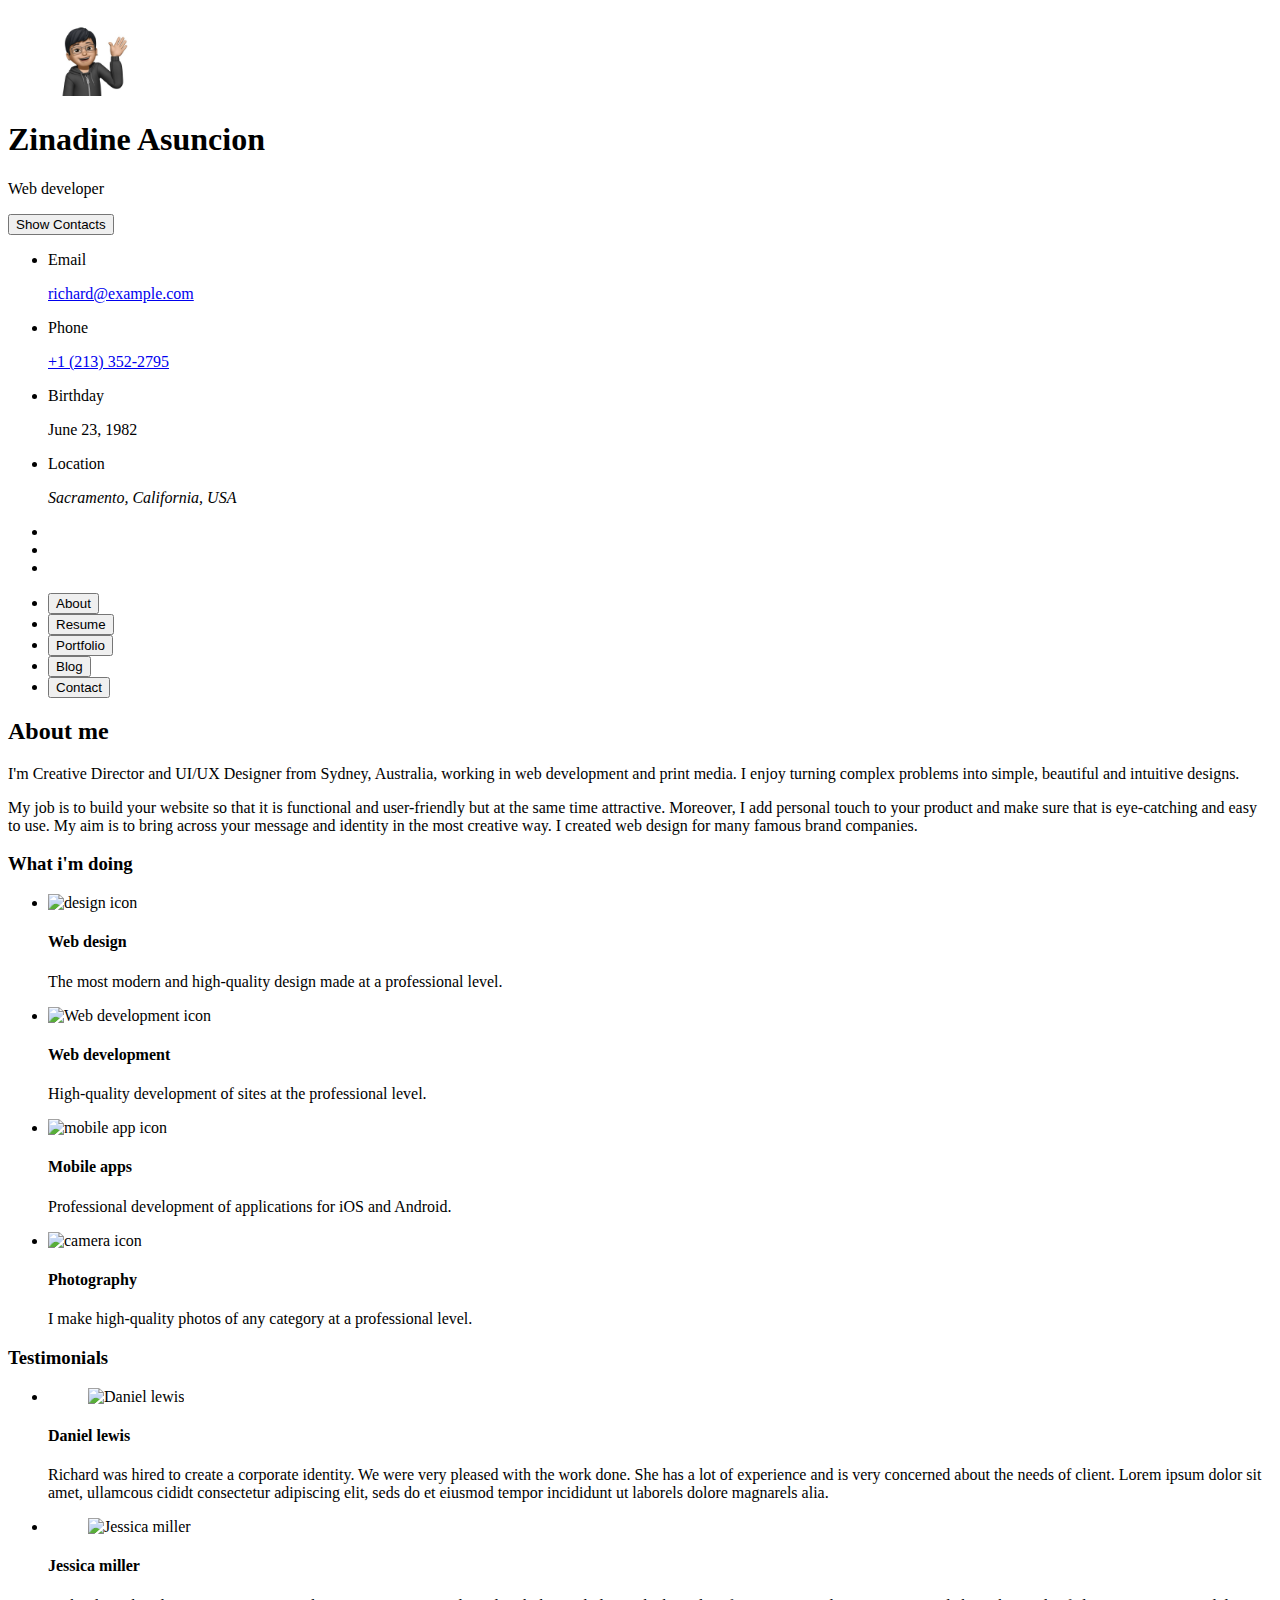
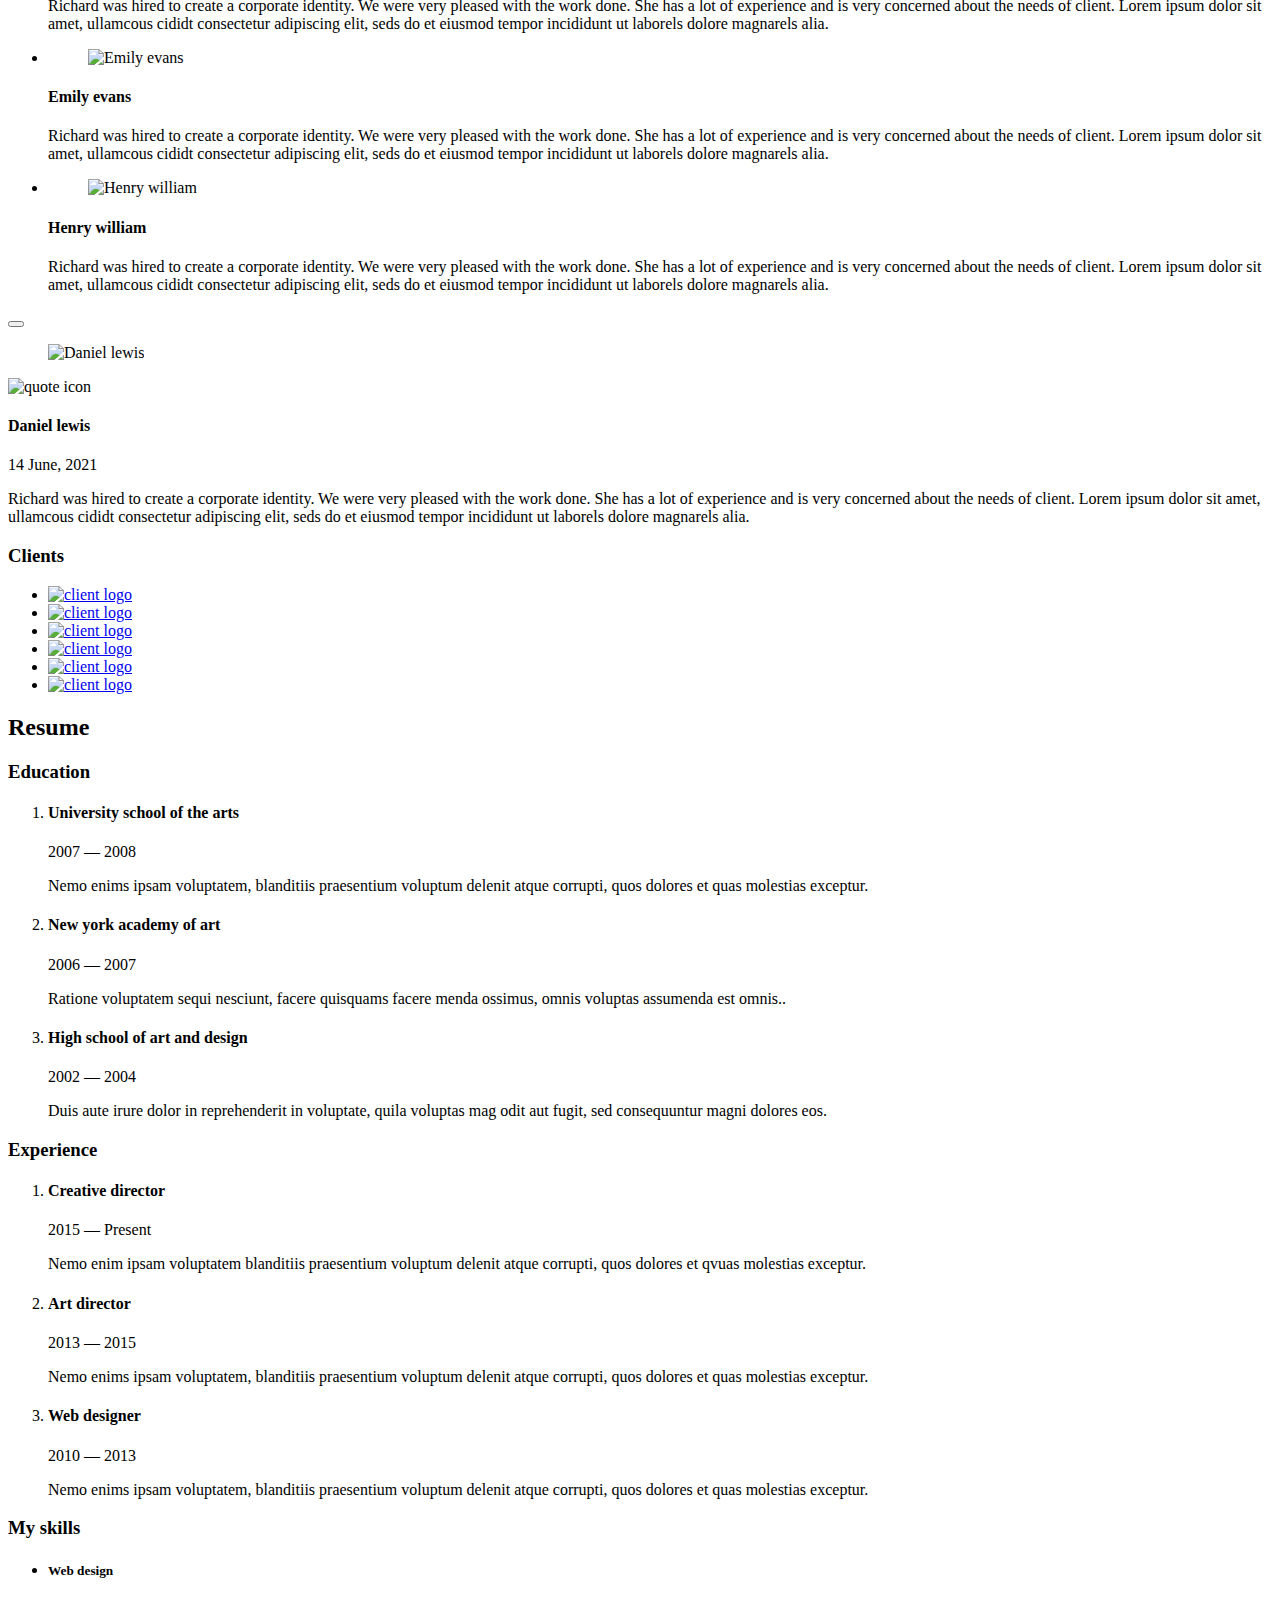
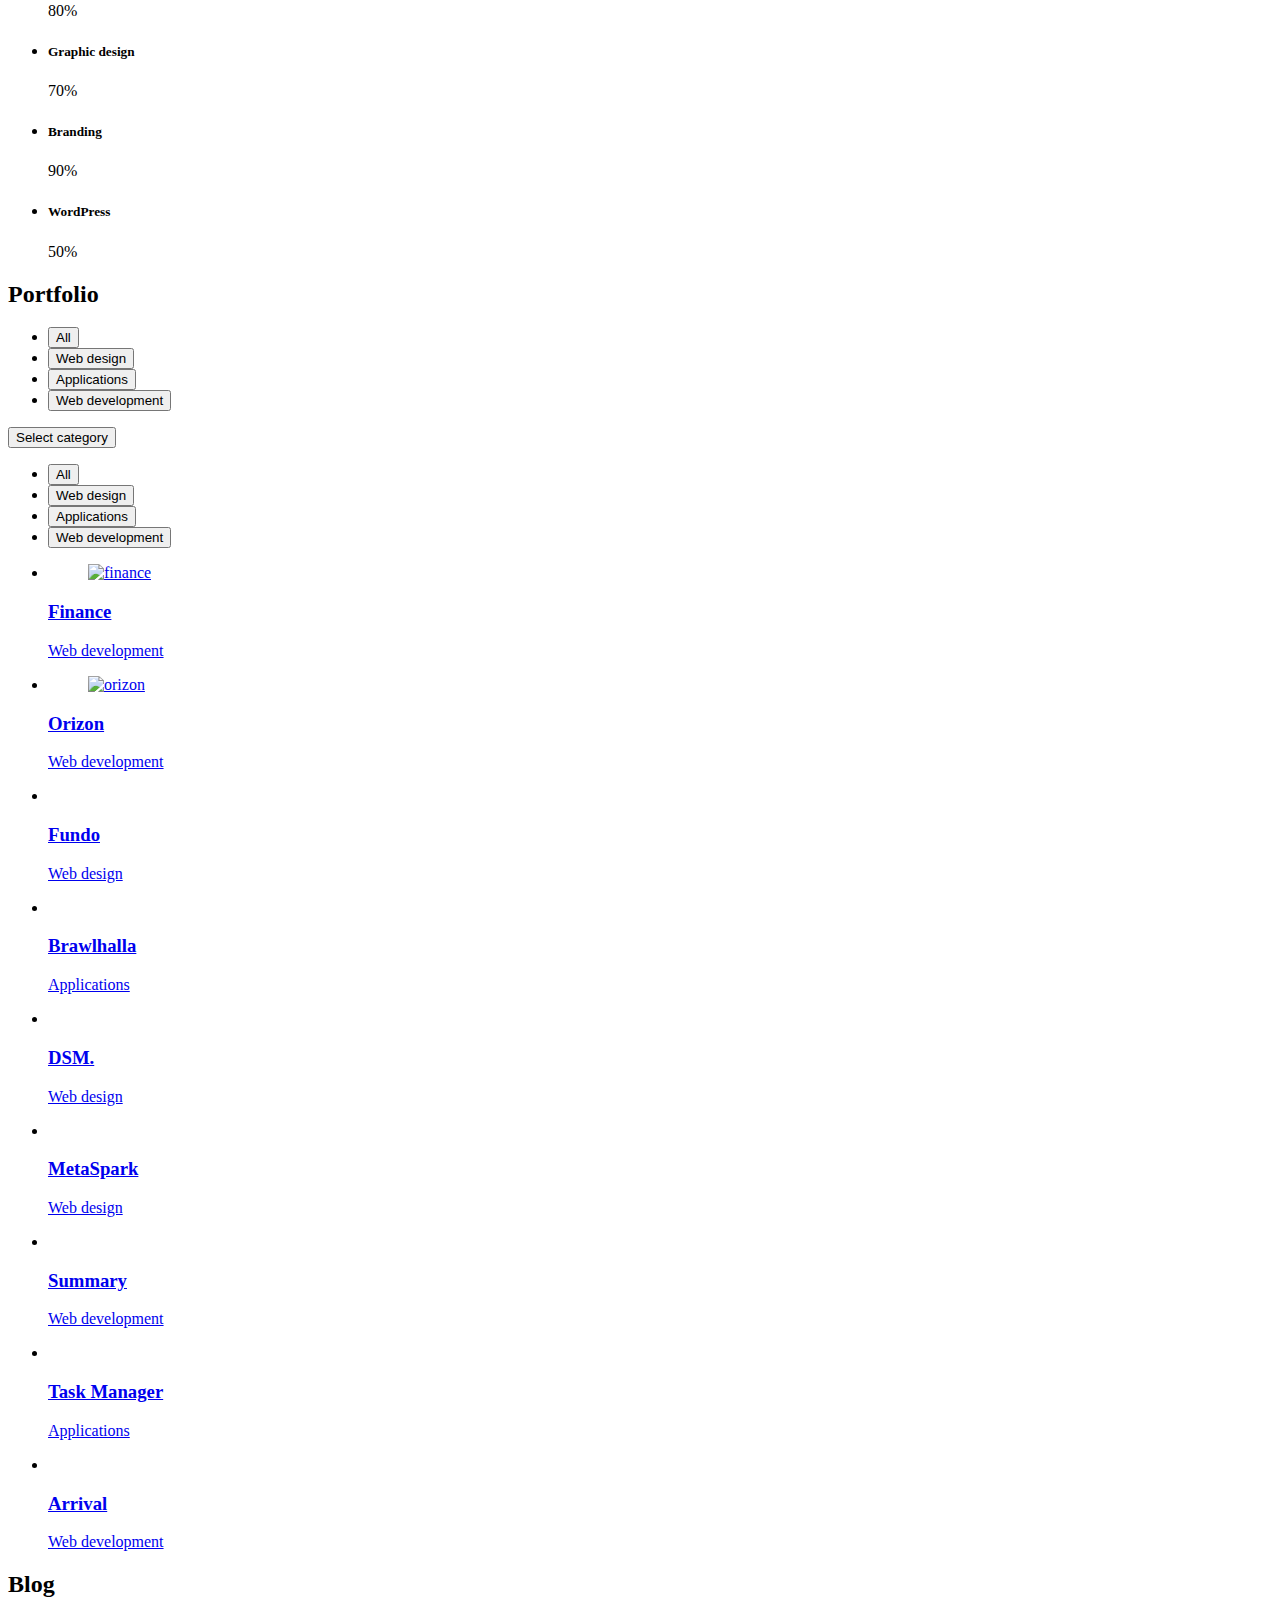
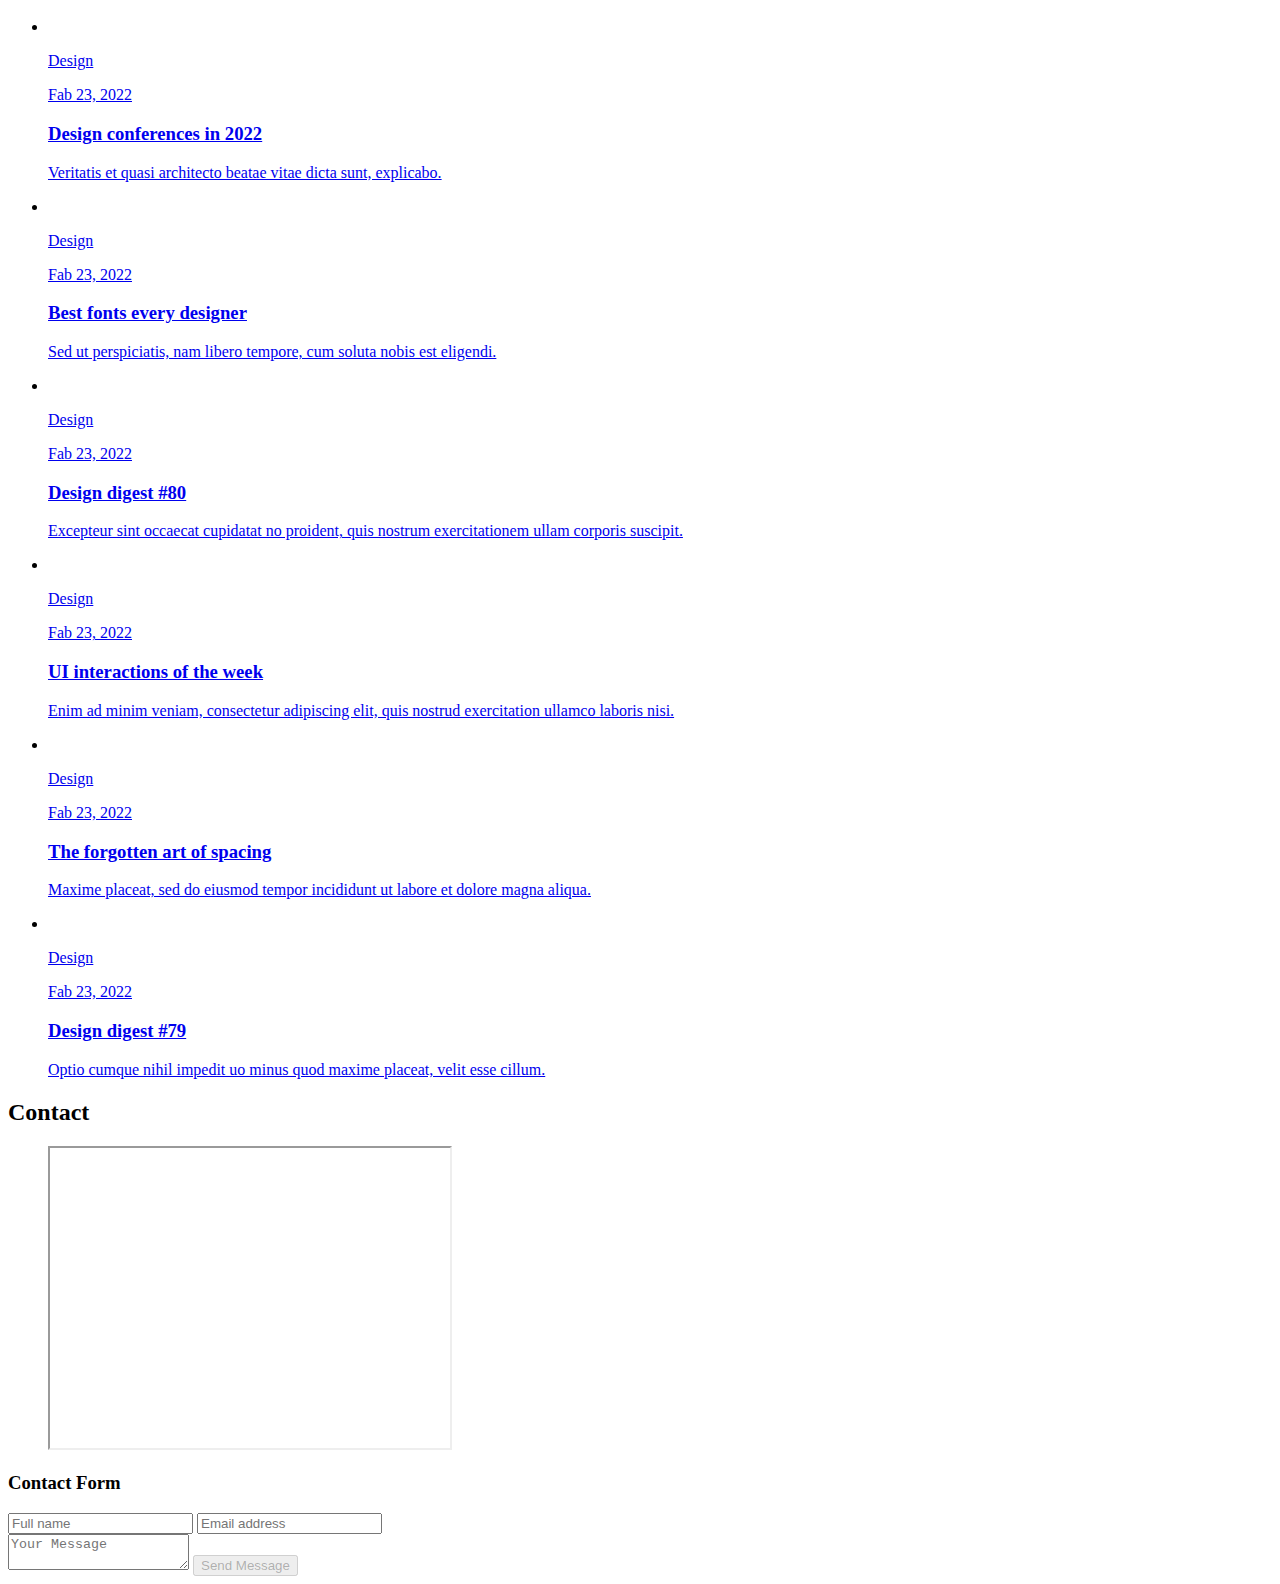
==== commit 511ef00d: "Update index.html" ====
--- a/index.html
+++ b/index.html
@@ -5,7 +5,7 @@
   <meta charset="UTF-8">
   <meta http-equiv="X-UA-Compatible" content="IE=edge">
   <meta name="viewport" content="width=device-width, initial-scale=1.0">
-  <title>Arya's Portfolio</title>
+  <title>vCard - Personal Portfolio</title>
 
   <!--
     - favicon
@@ -42,13 +42,13 @@
       <div class="sidebar-info">
 
         <figure class="avatar-box">
-          <img src="./assets/images/my-avatar.png" alt="Arya Gowda" width="80">
+          <img src="./assets/images/me.png" alt="Zinadine Asuncion" width="80">
         </figure>
 
         <div class="info-content">
-          <h1 class="name" title="Arya Gowda">Arya Gowda</h1>
-
-          <p class="title">Data Professional</p>
+          <h1 class="name" title="Richard hanrick">Zinadine Asuncion</h1>
+
+          <p class="title">Web developer</p>
         </div>
 
         <button class="info_more-btn" data-sidebar-btn>
@@ -74,7 +74,7 @@
             <div class="contact-info">
               <p class="contact-title">Email</p>
 
-              <a href="mailto:lokeshgowda.a@northeastern.edu" class="contact-link">lokeshgowda.a@northeastern.edu</a>
+              <a href="mailto:richard@example.com" class="contact-link">richard@example.com</a>
             </div>
 
           </li>
@@ -88,7 +88,7 @@
             <div class="contact-info">
               <p class="contact-title">Phone</p>
 
-              <a href="tel:+12149725529" class="contact-link">+1 (214) 972-5529</a>
+              <a href="tel:+12133522795" class="contact-link">+1 (213) 352-2795</a>
             </div>
 
           </li>
@@ -102,7 +102,7 @@
             <div class="contact-info">
               <p class="contact-title">Birthday</p>
 
-              <time datetime="1999-04-28">April 28, 1999</time>
+              <time datetime="1982-06-23">June 23, 1982</time>
             </div>
 
           </li>
@@ -116,7 +116,7 @@
             <div class="contact-info">
               <p class="contact-title">Location</p>
 
-              <address>Boston, Massachusetts, USA</address>
+              <address>Sacramento, California, USA</address>
             </div>
 
           </li>
@@ -128,19 +128,19 @@
         <ul class="social-list">
 
           <li class="social-item">
-            <a href="https://www.linkedin.com/in/arya-l-gowda" class="social-link" target="_blank" rel="noopener noreferrer">
-              <ion-icon name="logo-linkedin"></ion-icon>
+            <a href="#" class="social-link">
+              <ion-icon name="logo-facebook"></ion-icon>
             </a>
           </li>
 
           <li class="social-item">
-            <a href="https://github.com/AryaALG11" class="social-link" target="_blank" rel="noopener noreferrer">
-              <ion-icon name="logo-github"></ion-icon>
+            <a href="#" class="social-link">
+              <ion-icon name="logo-twitter"></ion-icon>
             </a>
           </li>
 
           <li class="social-item">
-            <a href="https://www.instagram.com/aryagwda" class="social-link" target="_blank" rel="noopener noreferrer">
+            <a href="#" class="social-link">
               <ion-icon name="logo-instagram"></ion-icon>
             </a>
           </li>
@@ -181,7 +181,9 @@
             <button class="navbar-link" data-nav-link>Portfolio</button>
           </li>
 
-          
+          <li class="navbar-item">
+            <button class="navbar-link" data-nav-link>Blog</button>
+          </li>
 
           <li class="navbar-item">
             <button class="navbar-link" data-nav-link>Contact</button>
@@ -207,16 +209,17 @@
 
         <section class="about-text">
           <p>
-            I am a Data Professional from Bengaluru, India. 
-            I possess a strong passion for delving into the dynamic world of data and am eager to contribute adaptability
-            and a keen desire to learn.
+            I'm Creative Director and UI/UX Designer from Sydney, Australia, working in web development and print media.
+            I enjoy
+            turning complex problems into simple, beautiful and intuitive designs.
           </p>
 
           <p>
-            Specializing in designing and implementing scalable data solutions.
-            Proficient in Python, SQL, Tableau, and AWS, adept at leveraging machine learning algorithms to drive predictive analytics. 
-            Experienced in leading ETL processes and developing intuitive dashboards for data visualization. 
-            Committed to continuous improvement and exploring innovative approaches to data analysis.
+            My job is to build your website so that it is functional and user-friendly but at the same time attractive.
+            Moreover, I
+            add personal touch to your product and make sure that is eye-catching and easy to use. My aim is to bring
+            across your
+            message and identity in the most creative way. I created web design for many famous brand companies.
           </p>
         </section>
 
@@ -227,21 +230,22 @@
 
         <section class="service">
 
-          <h3 class="h3 service-title">What I offer</h3>
+          <h3 class="h3 service-title">What i'm doing</h3>
 
           <ul class="service-list">
 
             <li class="service-item">
 
               <div class="service-icon-box">
-                <img src="./assets/images/analytics.svg" alt="analytics icon" width="40">
+                <img src="./assets/images/icon-design.svg
+                " alt="design icon" width="40">
               </div>
 
               <div class="service-content-box">
-                <h4 class="h4 service-item-title">Data Analytics</h4>
+                <h4 class="h4 service-item-title">Web design</h4>
 
                 <p class="service-item-text">
-                  Cutting-edge data insights presented with precision at a professional level.
+                  The most modern and high-quality design made at a professional level.
                 </p>
               </div>
 
@@ -250,14 +254,14 @@
             <li class="service-item">
 
               <div class="service-icon-box">
-                <img src="./assets/images/engineer1.svg" alt="engineering icon" width="40">
+                <img src="./assets/images/icon-dev.svg" alt="Web development icon" width="40">
               </div>
 
               <div class="service-content-box">
-                <h4 class="h4 service-item-title">Data Engineering</h4>
+                <h4 class="h4 service-item-title">Web development</h4>
 
                 <p class="service-item-text">
-                 Elevating scalable data pipelines, efficient ETL processes, and cloud-native architectures.
+                  High-quality development of sites at the professional level.
                 </p>
               </div>
 
@@ -266,14 +270,14 @@
             <li class="service-item">
 
               <div class="service-icon-box">
-                <img src="./assets/images/science.svg" alt="data science" width="40">
+                <img src="./assets/images/icon-app.svg" alt="mobile app icon" width="40">
               </div>
 
               <div class="service-content-box">
-                <h4 class="h4 service-item-title">Data Science</h4>
+                <h4 class="h4 service-item-title">Mobile apps</h4>
 
                 <p class="service-item-text">
-                  Empowering decision-making through data science derived from complex data sets.
+                  Professional development of applications for iOS and Android.
                 </p>
               </div>
 
@@ -282,14 +286,14 @@
             <li class="service-item">
 
               <div class="service-icon-box">
-                <img src="./assets/images/viz.svg" alt="data viz" width="40">
+                <img src="./assets/images/icon-photo.svg" alt="camera icon" width="40">
               </div>
 
               <div class="service-content-box">
-                <h4 class="h4 service-item-title">Data Vizualization</h4>
+                <h4 class="h4 service-item-title">Photography</h4>
 
                 <p class="service-item-text">
-                  Transforming complex data into compelling visual narratives with expert data visualization techniques.
+                  I make high-quality photos of any category at a professional level.
                 </p>
               </div>
 
@@ -304,7 +308,7 @@
           - testimonials
         -->
 
-        <section class="Testimonials">
+        <section class="testimonials">
 
           <h3 class="h3 testimonials-title">Testimonials</h3>
 
@@ -314,11 +318,10 @@
               <div class="content-card" data-testimonials-item>
 
                 <figure class="testimonials-avatar-box">
-                  <img src="./assets/images/avatar-1.png" alt="Han Kim" width="60" data-testimonials-avatar>
-                </figure>
-
-                <h4 class="h4 testimonials-item-title" data-testimonials-title>Han Kim</h4>
-                <h5 class="h5 testimonials-item-title">Colleague</h5>
+                  <img src="./assets/images/avatar-1.png" alt="Daniel lewis" width="60" data-testimonials-avatar>
+                </figure>
+
+                <h4 class="h4 testimonials-item-title" data-testimonials-title>Daniel lewis</h4>
 
                 <div class="testimonials-text" data-testimonials-text>
                   <p>
@@ -337,19 +340,18 @@
               <div class="content-card" data-testimonials-item>
 
                 <figure class="testimonials-avatar-box">
-                  <img src="./assets/images/avatar-2.png" alt="Preethi Soundararajan" width="60" data-testimonials-avatar>
-                </figure>
-
-                <h4 class="h4 testimonials-item-title" data-testimonials-title>Preethi Soundararajan</h4>
-                <h5 class="h5 testimonials-item-title">Project Manager</h5>
+                  <img src="./assets/images/avatar-2.png" alt="Jessica miller" width="60" data-testimonials-avatar>
+                </figure>
+
+                <h4 class="h4 testimonials-item-title" data-testimonials-title>Jessica miller</h4>
 
                 <div class="testimonials-text" data-testimonials-text>
                   <p>
-                    Arya was a Data Engineer at Infosys, and we have been exceptionally pleased with his contributions. 
-                    He demonstrates a deep understanding of advanced concepts, such as the applications of ETL tools and Google Cloud, 
-                    and applies this knowledge practically across various projects. Arya is a dedicated and hardworking professional, 
-                    consistently meeting deadlines and exceeding expectations. His teamwork, dependability, 
-                    and initiative make him a standout member of our team. I highly recommend Arya for any future endeavors.
+                    Richard was hired to create a corporate identity. We were very pleased with the work done. She has a
+                    lot of experience
+                    and is very concerned about the needs of client. Lorem ipsum dolor sit amet, ullamcous cididt
+                    consectetur adipiscing
+                    elit, seds do et eiusmod tempor incididunt ut laborels dolore magnarels alia.
                   </p>
                 </div>
 
@@ -360,18 +362,18 @@
               <div class="content-card" data-testimonials-item>
 
                 <figure class="testimonials-avatar-box">
-                  <img src="./assets/images/avatar-3.png" alt="Prof. Sampada H K" width="60" data-testimonials-avatar>
-                </figure>
-
-                <h4 class="h4 testimonials-item-title" data-testimonials-title>Prof. Sampada H K</h4>
-                <h5 class="h5 testimonials-item-title">Professor</h5>
+                  <img src="./assets/images/avatar-3.png" alt="Emily evans" width="60" data-testimonials-avatar>
+                </figure>
+
+                <h4 class="h4 testimonials-item-title" data-testimonials-title>Emily evans</h4>
 
                 <div class="testimonials-text" data-testimonials-text>
                   <p>
-                    Arya was in the top 10% of students in our department. His strong practical skills were evident when he successfully coded complex concepts. 
-                    His technical curiosity drove him to independently study additional courses like Linear Algebra, C++, and Cloud Computing, which helped him secure a position at Infosys. 
-                    His problem-solving abilities shone through when he persisted with a project that initially faced skepticism, ultimately earning commendation from the jury.
-                    Arya's diligence, adaptability, and leadership make him an excellent prospect.
+                    Richard was hired to create a corporate identity. We were very pleased with the work done. She has a
+                    lot of experience
+                    and is very concerned about the needs of client. Lorem ipsum dolor sit amet, ullamcous cididt
+                    consectetur adipiscing
+                    elit, seds do et eiusmod tempor incididunt ut laborels dolore magnarels alia.
                   </p>
                 </div>
 
@@ -382,17 +384,18 @@
               <div class="content-card" data-testimonials-item>
 
                 <figure class="testimonials-avatar-box">
-                  <img src="./assets/images/avatar-4.png" alt="Dr. Ambar Bajpai" width="60" data-testimonials-avatar>
-                </figure>
-
-                <h4 class="h4 testimonials-item-title" data-testimonials-title>Dr. Ambar Bajpai</h4>
-                <h5 class="h5 testimonials-item-title">Research Professor</h5>
+                  <img src="./assets/images/avatar-4.png" alt="Henry william" width="60" data-testimonials-avatar>
+                </figure>
+
+                <h4 class="h4 testimonials-item-title" data-testimonials-title>Henry william</h4>
 
                 <div class="testimonials-text" data-testimonials-text>
                   <p>
-                    Arya was an outstanding student in our  department. His passion for analytics and proficiency in Python, MATLAB, and SQL stood out. 
-                    As his professor and research guide, I observed his dedication and teamwork in both academic and extracurricular activities. 
-                    Arya excelled in  his leadership and project management skills. I am confident in his potential for success.
+                    Richard was hired to create a corporate identity. We were very pleased with the work done. She has a
+                    lot of experience
+                    and is very concerned about the needs of client. Lorem ipsum dolor sit amet, ullamcous cididt
+                    consectetur adipiscing
+                    elit, seds do et eiusmod tempor incididunt ut laborels dolore magnarels alia.
                   </p>
                 </div>
 
@@ -420,7 +423,7 @@
 
             <div class="modal-img-wrapper">
               <figure class="modal-avatar-box">
-                <img src="./assets/images/avatar-1.png" alt="Han Kim" width="80" data-modal-img>
+                <img src="./assets/images/avatar-1.png" alt="Daniel lewis" width="80" data-modal-img>
               </figure>
 
               <img src="./assets/images/icon-quote.svg" alt="quote icon">
@@ -428,9 +431,9 @@
 
             <div class="modal-content">
 
-              <h4 class="h3 modal-title" data-modal-title>Han Kim</h4>
-
-              <time datetime="2024-05-20">20 May, 2024</time>
+              <h4 class="h3 modal-title" data-modal-title>Daniel lewis</h4>
+
+              <time datetime="2021-06-14">14 June, 2021</time>
 
               <div data-modal-text>
                 <p>
@@ -455,37 +458,43 @@
 
         <section class="clients">
 
-          <h3 class="h3 clients-title">Organizations</h3>
+          <h3 class="h3 clients-title">Clients</h3>
 
           <ul class="clients-list has-scrollbar">
 
             <li class="clients-item">
               <a href="#">
-                <img src="./assets/images/infosys.png" alt="client logo">
+                <img src="./assets/images/logo-1-color.png" alt="client logo">
               </a>
             </li>
 
             <li class="clients-item">
               <a href="#">
-                <img src="./assets/images/vm.png" alt="client logo">
+                <img src="./assets/images/logo-2-color.png" alt="client logo">
               </a>
             </li>
 
             <li class="clients-item">
               <a href="#">
-                <img src="./assets/images/neu.png" alt="client logo">
+                <img src="./assets/images/logo-3-color.png" alt="client logo">
               </a>
             </li>
 
             <li class="clients-item">
               <a href="#">
-                <img src="./assets/images/entuple.png" alt="client logo">
+                <img src="./assets/images/logo-4-color.png" alt="client logo">
               </a>
             </li>
 
             <li class="clients-item">
               <a href="#">
-                <img src="./assets/images/Atria.png" alt="client logo">
+                <img src="./assets/images/logo-5-color.png" alt="client logo">
+              </a>
+            </li>
+
+            <li class="clients-item">
+              <a href="#">
+                <img src="./assets/images/logo-6-color.png" alt="client logo">
               </a>
             </li>
 
@@ -523,52 +532,41 @@
 
             <li class="timeline-item">
 
-              <h4 class="h4 timeline-item-title">Northeastern University</h4>
-
-              <span>2023 — 2025</span>
-              <p class="timeline-text">Master of Science in Data Analytics Engineering.</p> 
-              <p class="timeline-text">3.84/4</p> 
+              <h4 class="h4 timeline-item-title">University school of the arts</h4>
+
+              <span>2007 — 2008</span>
+
               <p class="timeline-text">
-                Focusing:  Data Management and Data Mining in Analytics, Computation and Visualizations,
-                 Data Warehousing, Applied Natural Language Processing and Operations Research
+                Nemo enims ipsam voluptatem, blanditiis praesentium voluptum delenit atque corrupti, quos dolores et
+                quas molestias
+                exceptur.
               </p>
 
             </li>
 
             <li class="timeline-item">
 
-              <h4 class="h4 timeline-item-title">Atria Institute of Technology</h4>
-
-              <span>2017 — 2021</span>
-              <p class="timeline-text">Bachelor of Technology in Electronics and Communication.</p> 
-              <p class="timeline-text">3.41/4</p> 
+              <h4 class="h4 timeline-item-title">New york academy of art</h4>
+
+              <span>2006 — 2007</span>
+
               <p class="timeline-text">
-                Focusing: Data Structures in C and JAVA, Linear Algebra, Information Theory and Cybersecurity 
+                Ratione voluptatem sequi nesciunt, facere quisquams facere menda ossimus, omnis voluptas assumenda est
+                omnis..
               </p>
 
             </li>
 
             <li class="timeline-item">
 
-              <h4 class="h4 timeline-item-title">MES Kishora Kendra Pre-University College</h4>
-
-              <span>2015 — 2017</span>
-              <p class="timeline-text">90/100</p> 
+              <h4 class="h4 timeline-item-title">High school of art and design</h4>
+
+              <span>2002 — 2004</span>
 
               <p class="timeline-text">
-                Focusing: Math, Physics and Computer Science
-              </p>
-
-            </li>
-            <li class="timeline-item">
-
-              <h4 class="h4 timeline-item-title">Bishop Cotton Boys' School</h4>
-
-              <span>2004 — 2015</span>
-              <p class="timeline-text">91.1/100</p> 
-
-              <p class="timeline-text">
-                Focusing: Math, Physics and Computer Applications.
+                Duis aute irure dolor in reprehenderit in voluptate, quila voluptas mag odit aut fugit, sed consequuntur
+                magni dolores
+                eos.
               </p>
 
             </li>
@@ -591,83 +589,43 @@
 
             <li class="timeline-item">
 
-              <h4 class="h4 timeline-item-title">Application Processor</h4>
-              <h4 class="h4 timeline-item-title">Northeastern University</h4>
-
-              <span>Sept 2023 — Present</span>
+              <h4 class="h4 timeline-item-title">Creative director</h4>
+
+              <span>2015 — Present</span>
+
               <p class="timeline-text">
-                •	Joined the Graduate Admission Office to streamline the processing and sorting of graduate applications, 
-              involving credential evaluation and foreign education systems
+                Nemo enim ipsam voluptatem blanditiis praesentium voluptum delenit atque corrupti, quos dolores et qvuas
+                molestias
+                exceptur.
               </p>
+
+            </li>
+
+            <li class="timeline-item">
+
+              <h4 class="h4 timeline-item-title">Art director</h4>
+
+              <span>2013 — 2015</span>
+
               <p class="timeline-text">
-                Analyzed application data to improve workflow efficiency and collaborated with a diverse team to enhance the accuracy 
-                and speed of the evaluation process
+                Nemo enims ipsam voluptatem, blanditiis praesentium voluptum delenit atque corrupti, quos dolores et
+                quas molestias
+                exceptur.
               </p>
 
-              
-
             </li>
 
             <li class="timeline-item">
 
-              <h4 class="h4 timeline-item-title">Data Engineer</h4>
-              <h4 class="h4 timeline-item-title">Infosys</h4>
-
-              <span>Oct 2021 — Aug 2023</span>
+              <h4 class="h4 timeline-item-title">Web designer</h4>
+
+              <span>2010 — 2013</span>
 
               <p class="timeline-text">
-                •	Augmented highly scalable data models and data warehouse with 10M records,
-                 boosting processes with 100% data governance and slashing costs by 25%, migrated from Hadoop to GCP 
+                Nemo enims ipsam voluptatem, blanditiis praesentium voluptum delenit atque corrupti, quos dolores et
+                quas molestias
+                exceptur.
               </p>
-              <p class="timeline-text">
-                •	Implemented AI/ML driven predictive and cluster matching models to amp up Netezza analytics by 30% and 
-                led ETL processes, fine-tuned BigQuery queries for cost-efficiency while ensuring data integrity
-              </p>
-              <p class="timeline-text">
-                •	Developed ETL pipelines and ControlM interfaces managed via Jenkins enhancing daily file transfers 
-                and database reconfiguration for Oracle SQL Developer
-              </p>
-              <p class="timeline-text">
-                •	Automated data cleaning, preprocessing, exploratory data analytics, data visualization and decision-making, 
-                resulting in refined operations and revenue growth of 2%
-              </p>
-
-            </li>
-
-            <li class="timeline-item">
-
-              <h4 class="h4 timeline-item-title">Data Analytics Intern</h4>
-              <h4 class="h4 timeline-item-title">Entuple Technologies</h4>
-
-              <span>Jun 2020 — Jan 2021</span>
-
-              <p class="timeline-text">
-                •	Curated benchmark analytics to enhance products, 
-                aiming for a 15% performance improvement through collaboration with cross-functional teams
-              </p>
-              <p class="timeline-text">
-                •	Implemented machine learning models to increase product efficiency and savings of $50,000 annually
-              </p>
-              <p class="timeline-text">
-                •	Created interactive dashboards in Tableau to communicate insights effectively to both technical and non-technical stakeholders 
-              </p>
-
-            </li>
-            <li class="timeline-item">
-
-              <h4 class="h4 timeline-item-title">Student Intern</h4>
-              <h4 class="h4 timeline-item-title">VI Solutions</h4>
-
-              <span>Jun 2020 — Jan 2021</span>
-
-              <p class="timeline-text">
-                •	Utilized data analytics skills in Excel and Microsoft Office to analyze and optimize business processes, 
-                leading to improved operational efficiency and decision-making
-              </p>
-              <p class="timeline-text">
-                •	Conducted in-depth data analysis and generated comprehensive reports, 
-                leveraging Microsoft Office to support strategic planning and performance tracking across various projects
-              </p>
 
             </li>
 
@@ -684,8 +642,34 @@
             <li class="skills-item">
 
               <div class="title-wrapper">
-                <h5 class="h5">Python</h5>
-                <data value="90"></data>
+                <h5 class="h5">Web design</h5>
+                <data value="80">80%</data>
+              </div>
+
+              <div class="skill-progress-bg">
+                <div class="skill-progress-fill" style="width: 80%;"></div>
+              </div>
+
+            </li>
+
+            <li class="skills-item">
+
+              <div class="title-wrapper">
+                <h5 class="h5">Graphic design</h5>
+                <data value="70">70%</data>
+              </div>
+
+              <div class="skill-progress-bg">
+                <div class="skill-progress-fill" style="width: 70%;"></div>
+              </div>
+
+            </li>
+
+            <li class="skills-item">
+
+              <div class="title-wrapper">
+                <h5 class="h5">Branding</h5>
+                <data value="90">90%</data>
               </div>
 
               <div class="skill-progress-bg">
@@ -697,80 +681,254 @@
             <li class="skills-item">
 
               <div class="title-wrapper">
-                <h5 class="h5">SQL | NoSQL </h5>
-                <data value="80"></data>
+                <h5 class="h5">WordPress</h5>
+                <data value="50">50%</data>
               </div>
 
               <div class="skill-progress-bg">
-                <div class="skill-progress-fill" style="width: 80%;"></div>
-              </div>
-
-            </li>
-
-            <li class="skills-item">
-
-              <div class="title-wrapper">
-                <h5 class="h5">Tableau | Power BI</h5>
-                <data value="80"></data>
-              </div>
-
-              <div class="skill-progress-bg">
-                <div class="skill-progress-fill" style="width: 80%;"></div>
-              </div>
-
-            
-
-            <li class="skills-item">
-
-              <div class="title-wrapper">
-                <h5 class="h5">Google Cloud Platform | AWS</h5>
-                <data value="70"></data>
-              </div>
-
-              <div class="skill-progress-bg">
-                <div class="skill-progress-fill" style="width: 70%;"></div>
-              </div>
-
-            </li>
-
-            <li class="skills-item">
-
-              <div class="title-wrapper">
-                <h5 class="h5">Machine Learning</h5>
-                <data value="60"></data>
-              </div>
-
-              <div class="skill-progress-bg">
-                <div class="skill-progress-fill" style="width: 60%;"></div>
-              </div>
-
-
-              <li class="skills-item">
-
-                <div class="title-wrapper">
-                  <h5 class="h5">Microsoft Office</h5>
-                  <data value="90"></data>
-                </div>
-  
-                <div class="skill-progress-bg">
-                  <div class="skill-progress-fill" style="width: 90%;"></div>
-                </div>
-  
+                <div class="skill-progress-fill" style="width: 50%;"></div>
+              </div>
+
+            </li>
+
+          </ul>
+
+        </section>
+
+      </article>
+
+
+
+
+
+      <!--
+        - #PORTFOLIO
+      -->
+
+      <article class="portfolio" data-page="portfolio">
+
+        <header>
+          <h2 class="h2 article-title">Portfolio</h2>
+        </header>
+
+        <section class="projects">
+
+          <ul class="filter-list">
+
+            <li class="filter-item">
+              <button class="active" data-filter-btn>All</button>
+            </li>
+
+            <li class="filter-item">
+              <button data-filter-btn>Web design</button>
+            </li>
+
+            <li class="filter-item">
+              <button data-filter-btn>Applications</button>
+            </li>
+
+            <li class="filter-item">
+              <button data-filter-btn>Web development</button>
+            </li>
+
+          </ul>
+
+          <div class="filter-select-box">
+
+            <button class="filter-select" data-select>
+
+              <div class="select-value" data-selecct-value>Select category</div>
+
+              <div class="select-icon">
+                <ion-icon name="chevron-down"></ion-icon>
+              </div>
+
+            </button>
+
+            <ul class="select-list">
+
+              <li class="select-item">
+                <button data-select-item>All</button>
               </li>
 
-              <li class="skills-item">
-
-                <div class="title-wrapper">
-                  <h5 class="h5">Java | C | C++</h5>
-                  <data value="60"></data>
-                </div>
-  
-                <div class="skill-progress-bg">
-                  <div class="skill-progress-fill" style="width: 60%;"></div>
-                </div>
-  
+              <li class="select-item">
+                <button data-select-item>Web design</button>
               </li>
 
+              <li class="select-item">
+                <button data-select-item>Applications</button>
+              </li>
+
+              <li class="select-item">
+                <button data-select-item>Web development</button>
+              </li>
+
+            </ul>
+
+          </div>
+
+          <ul class="project-list">
+
+            <li class="project-item  active" data-filter-item data-category="web development">
+              <a href="#">
+
+                <figure class="project-img">
+                  <div class="project-item-icon-box">
+                    <ion-icon name="eye-outline"></ion-icon>
+                  </div>
+
+                  <img src="./assets/images/project-1.jpg" alt="finance" loading="lazy">
+                </figure>
+
+                <h3 class="project-title">Finance</h3>
+
+                <p class="project-category">Web development</p>
+
+              </a>
+            </li>
+
+            <li class="project-item  active" data-filter-item data-category="web development">
+              <a href="#">
+
+                <figure class="project-img">
+                  <div class="project-item-icon-box">
+                    <ion-icon name="eye-outline"></ion-icon>
+                  </div>
+
+                  <img src="./assets/images/project-2.png" alt="orizon" loading="lazy">
+                </figure>
+
+                <h3 class="project-title">Orizon</h3>
+
+                <p class="project-category">Web development</p>
+
+              </a>
+            </li>
+
+            <li class="project-item  active" data-filter-item data-category="web design">
+              <a href="#">
+
+                <figure class="project-img">
+                  <div class="project-item-icon-box">
+                    <ion-icon name="eye-outline"></ion-icon>
+                  </div>
+
+                  <img src="./assets/images/project-3.jpg" alt="fundo" loading="lazy">
+                </figure>
+
+                <h3 class="project-title">Fundo</h3>
+
+                <p class="project-category">Web design</p>
+
+              </a>
+            </li>
+
+            <li class="project-item  active" data-filter-item data-category="applications">
+              <a href="#">
+
+                <figure class="project-img">
+                  <div class="project-item-icon-box">
+                    <ion-icon name="eye-outline"></ion-icon>
+                  </div>
+
+                  <img src="./assets/images/project-4.png" alt="brawlhalla" loading="lazy">
+                </figure>
+
+                <h3 class="project-title">Brawlhalla</h3>
+
+                <p class="project-category">Applications</p>
+
+              </a>
+            </li>
+
+            <li class="project-item  active" data-filter-item data-category="web design">
+              <a href="#">
+
+                <figure class="project-img">
+                  <div class="project-item-icon-box">
+                    <ion-icon name="eye-outline"></ion-icon>
+                  </div>
+
+                  <img src="./assets/images/project-5.png" alt="dsm." loading="lazy">
+                </figure>
+
+                <h3 class="project-title">DSM.</h3>
+
+                <p class="project-category">Web design</p>
+
+              </a>
+            </li>
+
+            <li class="project-item  active" data-filter-item data-category="web design">
+              <a href="#">
+
+                <figure class="project-img">
+                  <div class="project-item-icon-box">
+                    <ion-icon name="eye-outline"></ion-icon>
+                  </div>
+
+                  <img src="./assets/images/project-6.png" alt="metaspark" loading="lazy">
+                </figure>
+
+                <h3 class="project-title">MetaSpark</h3>
+
+                <p class="project-category">Web design</p>
+
+              </a>
+            </li>
+
+            <li class="project-item  active" data-filter-item data-category="web development">
+              <a href="#">
+
+                <figure class="project-img">
+                  <div class="project-item-icon-box">
+                    <ion-icon name="eye-outline"></ion-icon>
+                  </div>
+
+                  <img src="./assets/images/project-7.png" alt="summary" loading="lazy">
+                </figure>
+
+                <h3 class="project-title">Summary</h3>
+
+                <p class="project-category">Web development</p>
+
+              </a>
+            </li>
+
+            <li class="project-item  active" data-filter-item data-category="applications">
+              <a href="#">
+
+                <figure class="project-img">
+                  <div class="project-item-icon-box">
+                    <ion-icon name="eye-outline"></ion-icon>
+                  </div>
+
+                  <img src="./assets/images/project-8.jpg" alt="task manager" loading="lazy">
+                </figure>
+
+                <h3 class="project-title">Task Manager</h3>
+
+                <p class="project-category">Applications</p>
+
+              </a>
+            </li>
+
+            <li class="project-item  active" data-filter-item data-category="web development">
+              <a href="#">
+
+                <figure class="project-img">
+                  <div class="project-item-icon-box">
+                    <ion-icon name="eye-outline"></ion-icon>
+                  </div>
+
+                  <img src="./assets/images/project-9.png" alt="arrival" loading="lazy">
+                </figure>
+
+                <h3 class="project-title">Arrival</h3>
+
+                <p class="project-category">Web development</p>
+
+              </a>
             </li>
 
           </ul>
@@ -780,280 +938,6 @@
       </article>
 
 
-
-
-
-      <!-- Portfolio -->
-
-<article class="portfolio" data-page="portfolio">
-
-  <header>
-    <h2 class="h2 article-title">Portfolio</h2>
-  </header>
-
-  <section class="projects">
-
-    <ul class="filter-list">
-
-      <li class="filter-item">
-        <button class="active" data-filter-btn>All</button>
-      </li>
-
-      <li class="filter-item">
-        <button data-filter-btn>Project</button>
-      </li>
-
-      <li class="filter-item">
-        <button data-filter-btn>Certification</button>
-      </li>
-
-      <li class="filter-item">
-        <button data-filter-btn>Paper</button>
-      </li>
-
-    </ul>
-
-    <div class="filter-select-box">
-
-      <button class="filter-select" data-select>
-
-        <div class="select-value" data-select-value>Select category</div>
-
-        <div class="select-icon">
-          <ion-icon name="chevron-down"></ion-icon>
-        </div>
-
-      </button>
-
-      <ul class="select-list">
-
-        <li class="select-item">
-          <button data-select-item>All</button>
-        </li>
-
-        <li class="select-item">
-          <button data-select-item>Project</button>
-        </li>
-
-        <li class="select-item">
-          <button data-select-item>Certification</button>
-        </li>
-
-        <li class="select-item">
-          <button data-select-item>Paper</button>
-        </li>
-
-      </ul>
-
-    </div>
-
-    <ul class="project-list">
-
-      <li class="project-item active" data-filter-item data-category="project">
-        <a href="#">
-
-          <figure class="project-img">
-            <div class="project-item-icon-box">
-              <ion-icon name="eye-outline"></ion-icon>
-            </div>
-
-            <img src="./assets/images/project-1.jpg" alt="finance" loading="lazy">
-          </figure>
-
-          <h3 class="project-title">Finance</h3>
-
-          <p class="project-category">Project</p>
-
-        </a>
-      </li>
-
-      <li class="project-item active" data-filter-item data-category="project">
-        <a href="#">
-
-          <figure class="project-img">
-            <div class="project-item-icon-box">
-              <ion-icon name="eye-outline"></ion-icon>
-            </div>
-
-            <img src="./assets/images/project-2.png" alt="orizon" loading="lazy">
-          </figure>
-
-          <h3 class="project-title">Orizon</h3>
-
-          <p class="project-category">Project</p>
-
-        </a>
-      </li>
-
-      <li class="project-item active" data-filter-item data-category="paper">
-        <a href="./assets/pdfs/Da_fpl.pdf" target="_blank">
-      
-          <figure class="project-img">
-            <div class="project-item-icon-box">
-              <ion-icon name="eye-outline"></ion-icon>
-            </div>
-      
-            <img src="./assets/images/da_fpl.jpeg" alt="da_fpl" loading="lazy">
-          </figure>
-      
-          <h3 class="project-title">Key to Fantasy Premier League</h3>
-      
-          <p class="project-category">Paper</p>
-      
-        </a>
-      </li>
-
-      <li class="project-item active" data-filter-item data-category="certification">
-        <a href="./assets/pdfs/gcp.pdf" target="_blank">
-      
-          <figure class="project-img">
-            <div class="project-item-icon-box">
-              <ion-icon name="eye-outline"></ion-icon>
-            </div>
-      
-            <img src="./assets/images/gcp.png" alt="GCP" loading="lazy">
-          </figure>
-      
-          <h3 class="project-title">Architecting with Google Compute Engine</h3>
-      
-          <p class="project-category">Certification</p>
-      
-        </a>
-      </li>
-
-      <li class="project-item active" data-filter-item data-category="certification">
-        <a href="./assets/pdfs/stat.pdf" target="_blank">
-      
-          <figure class="project-img">
-            <div class="project-item-icon-box">
-              <ion-icon name="eye-outline"></ion-icon>
-            </div>
-      
-            <img src="./assets/images/stat.png" alt="stats" loading="lazy">
-          </figure>
-      
-          <h3 class="project-title">Statistics & Mathematics for Data Science</h3>
-      
-          <p class="project-category">Certification</p>
-      
-        </a>
-      </li>
-      
-
-      <li class="project-item active" data-filter-item data-category="certification">
-        <a href="./assets/pdfs/SQL.pdf" target="_blank">
-      
-          <figure class="project-img">
-            <div class="project-item-icon-box">
-              <ion-icon name="eye-outline"></ion-icon>
-            </div>
-      
-            <img src="./assets/images/sql.png" alt="SQL" loading="lazy">
-          </figure>
-      
-          <h3 class="project-title">SQL for Data Analytics and Business Intelligence</h3>
-      
-          <p class="project-category">Certification</p>
-      
-        </a>
-      </li>
-
-      <li class="project-item active" data-filter-item data-category="paper">
-        <a href="./assets/pdfs/survey_smartnav.pdf" target="_blank">
-      
-          <figure class="project-img">
-            <div class="project-item-icon-box">
-              <ion-icon name="eye-outline"></ion-icon>
-            </div>
-      
-            <img src="./assets/images/survey.jpeg" alt="Survey" loading="lazy">
-          </figure>
-      
-          <h3 class="project-title">A Survey on Smart Navigation</h3>
-      
-          <p class="project-category">Paper</p>
-      
-        </a>
-      </li>
-
-      <li class="project-item active" data-filter-item data-category="paper">
-        <a href="./assets/pdfs/Naviguide.pdf" target="_blank">
-      
-          <figure class="project-img">
-            <div class="project-item-icon-box">
-              <ion-icon name="eye-outline"></ion-icon>
-            </div>
-      
-            <img src="./assets/images/naviguide.jpeg" alt="Naviguide" loading="lazy">
-          </figure>
-      
-          <h3 class="project-title">Design and Implementation of Navi-guide Device</h3>
-      
-          <p class="project-category">Paper</p>
-      
-        </a>
-      </li>
-
-      <li class="project-item active" data-filter-item data-category="project">
-        <a href="#">
-
-          <figure class="project-img">
-            <div class="project-item-icon-box">
-              <ion-icon name="eye-outline"></ion-icon>
-            </div>
-
-            <img src="./assets/images/project-7.png" alt="summary" loading="lazy">
-          </figure>
-
-          <h3 class="project-title">Summary</h3>
-
-          <p class="project-category">Project</p>
-
-        </a>
-      </li>
-
-      <li class="project-item active" data-filter-item data-category="certification">
-        <a href="./assets/pdfs/ds_bc.pdf" target="_blank">
-      
-          <figure class="project-img">
-            <div class="project-item-icon-box">
-              <ion-icon name="eye-outline"></ion-icon>
-            </div>
-      
-            <img src="./assets/images/ds.png" alt="DS Bootcamp" loading="lazy">
-          </figure>
-      
-          <h3 class="project-title">Data Science Bootcamp</h3>
-      
-          <p class="project-category">Certification</p>
-      
-        </a>
-      </li>
-      
-
-      <li class="project-item active" data-filter-item data-category="project">
-        <a href="#">
-
-          <figure class="project-img">
-            <div class="project-item-icon-box">
-              <ion-icon name="eye-outline"></ion-icon>
-            </div>
-
-            <img src="./assets/images/project-9.png" alt="arrival" loading="lazy">
-          </figure>
-
-          <h3 class="project-title">Arrival</h3>
-
-          <p class="project-category">Project</p>
-
-        </a>
-      </li>
-
-    </ul>
-
-  </section>
-
-</article>
 
 
 
@@ -1250,37 +1134,47 @@
 
 
       <!--
-  - #CONTACT
--->
-
-<article class="contact" data-page="contact">
-  <header>
-    <h2 class="h2 article-title">Contact</h2>
-  </header>
-
-  <section class="mapbox" data-mapbox>
-    <figure>
-      <iframe
-      src="https://www.google.com/maps/embed?pb=!1m18!1m12!1m3!1d234204.41031944038!2d-71.1913117!3d42.3142645!2m3!1f0!2f0!3f0!3m2!1i1024!2i768!4f13.1!3m3!1m2!1s0x89e370a8d5f6eaf5%3A0xc0e8e0e56c3b62f5!2sBoston%2C%20MA%2C%20USA!5e0!3m2!1sen!2sus!4v1684501125657!5m2!1sen!2sus"
-      width="400" height="300" loading="lazy"></iframe>
-    </figure>
-  </section>
-
-  <section class="contact-form">
-    <h3 class="h3 form-title">Contact Form</h3>
-    <form action="mailto:lokeshgowda.a@northeastern.edu" method="post" enctype="text/plain" class="form" data-form>
-      <div class="input-wrapper">
-        <input type="text" name="full name" class="form-input" placeholder="Full name" required data-form-input>
-        <input type="email" name="email" class="form-input" placeholder="Email address" required data-form-input>
-      </div>
-      <textarea name="message" class="form-input" placeholder="Your Message" required data-form-input></textarea>
-      <button class="form-btn" type="submit" data-form-btn>
-        <ion-icon name="paper-plane"></ion-icon>
-        <span>Send Message</span>
-      </button>
-    </form>
-  </section>
-</article>
+        - #CONTACT
+      -->
+
+      <article class="contact" data-page="contact">
+
+        <header>
+          <h2 class="h2 article-title">Contact</h2>
+        </header>
+
+        <section class="mapbox" data-mapbox>
+          <figure>
+            <iframe
+              src="https://www.google.com/maps/embed?pb=!1m18!1m12!1m3!1d199666.5651251294!2d-121.58334177520186!3d38.56165006739519!2m3!1f0!2f0!3f0!3m2!1i1024!2i768!4f13.1!3m3!1m2!1s0x809ac672b28397f9%3A0x921f6aaa74197fdb!2sSacramento%2C%20CA%2C%20USA!5e0!3m2!1sen!2sbd!4v1647608789441!5m2!1sen!2sbd"
+              width="400" height="300" loading="lazy"></iframe>
+          </figure>
+        </section>
+
+        <section class="contact-form">
+
+          <h3 class="h3 form-title">Contact Form</h3>
+
+          <form action="#" class="form" data-form>
+
+            <div class="input-wrapper">
+              <input type="text" name="fullname" class="form-input" placeholder="Full name" required data-form-input>
+
+              <input type="email" name="email" class="form-input" placeholder="Email address" required data-form-input>
+            </div>
+
+            <textarea name="message" class="form-input" placeholder="Your Message" required data-form-input></textarea>
+
+            <button class="form-btn" type="submit" disabled data-form-btn>
+              <ion-icon name="paper-plane"></ion-icon>
+              <span>Send Message</span>
+            </button>
+
+          </form>
+
+        </section>
+
+      </article>
 
     </div>
 
@@ -1304,4 +1198,4 @@
 
 </body>
 
-</html>+</html>
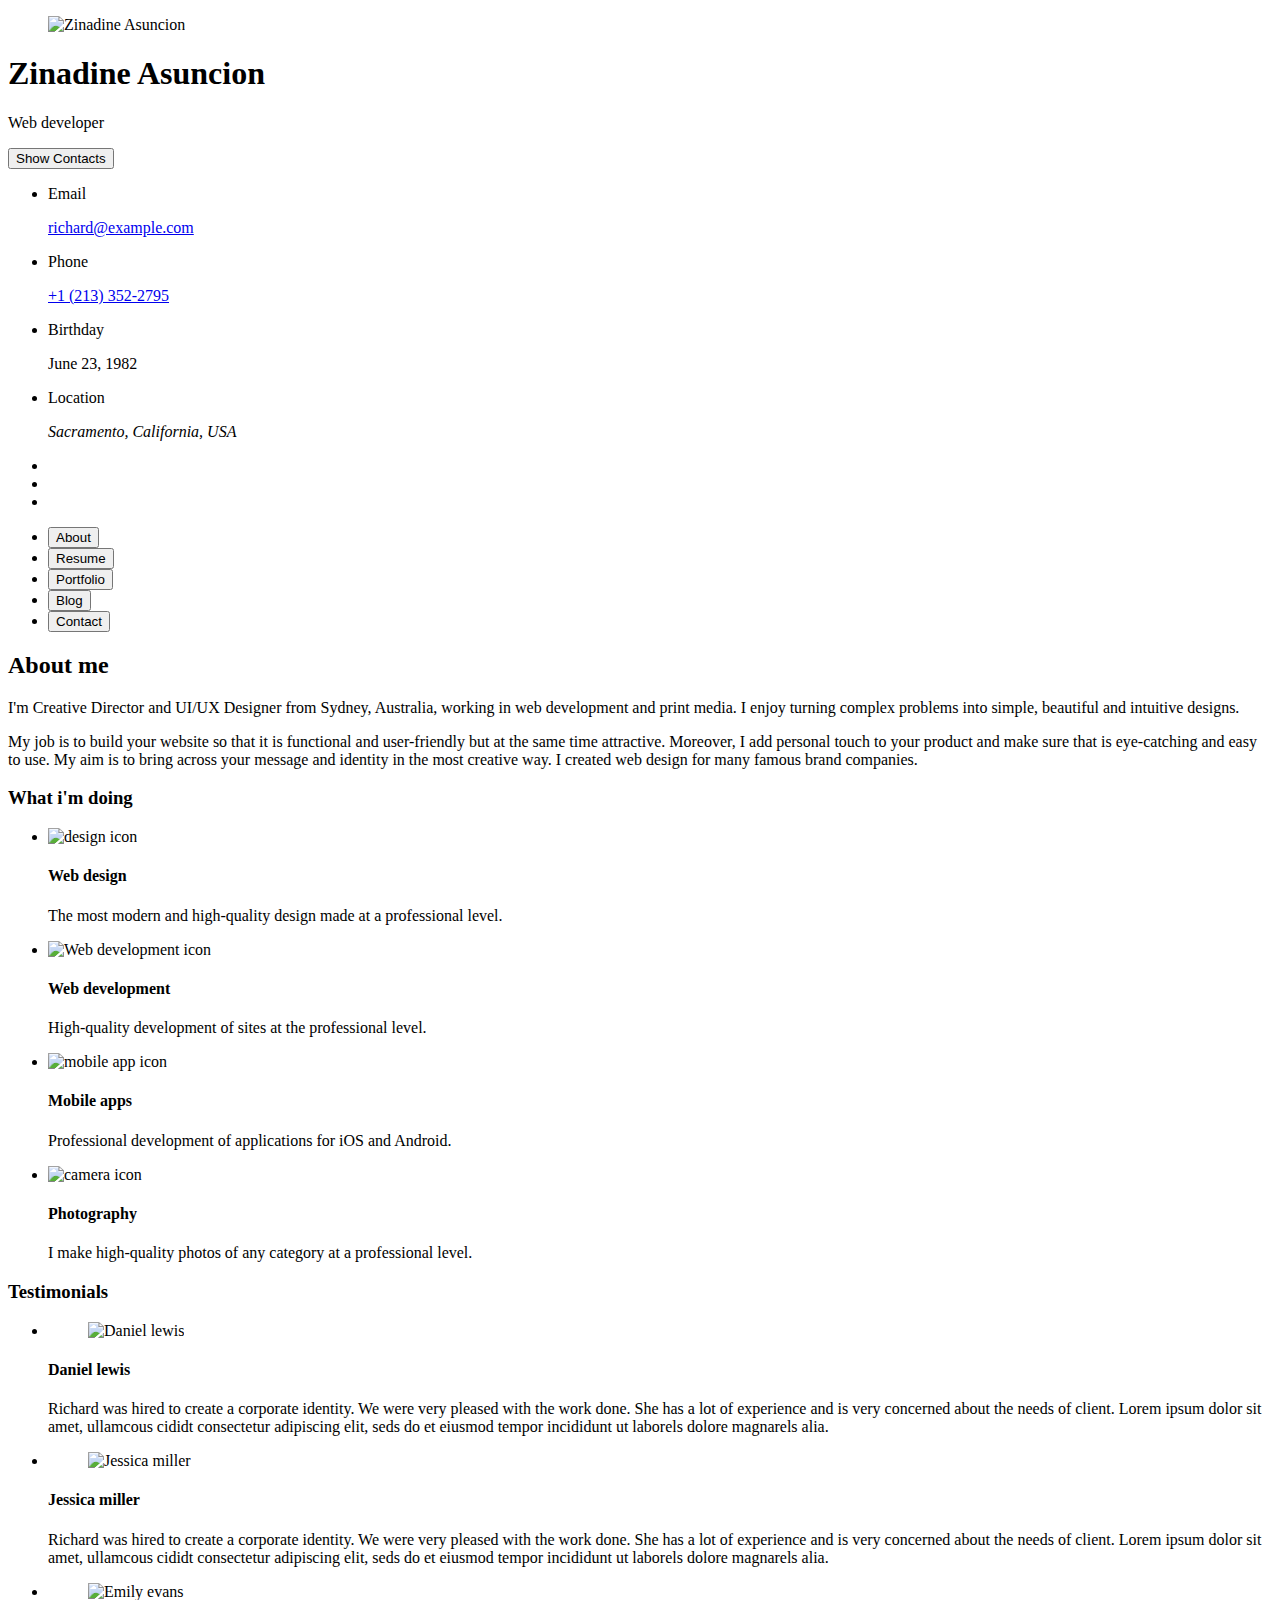
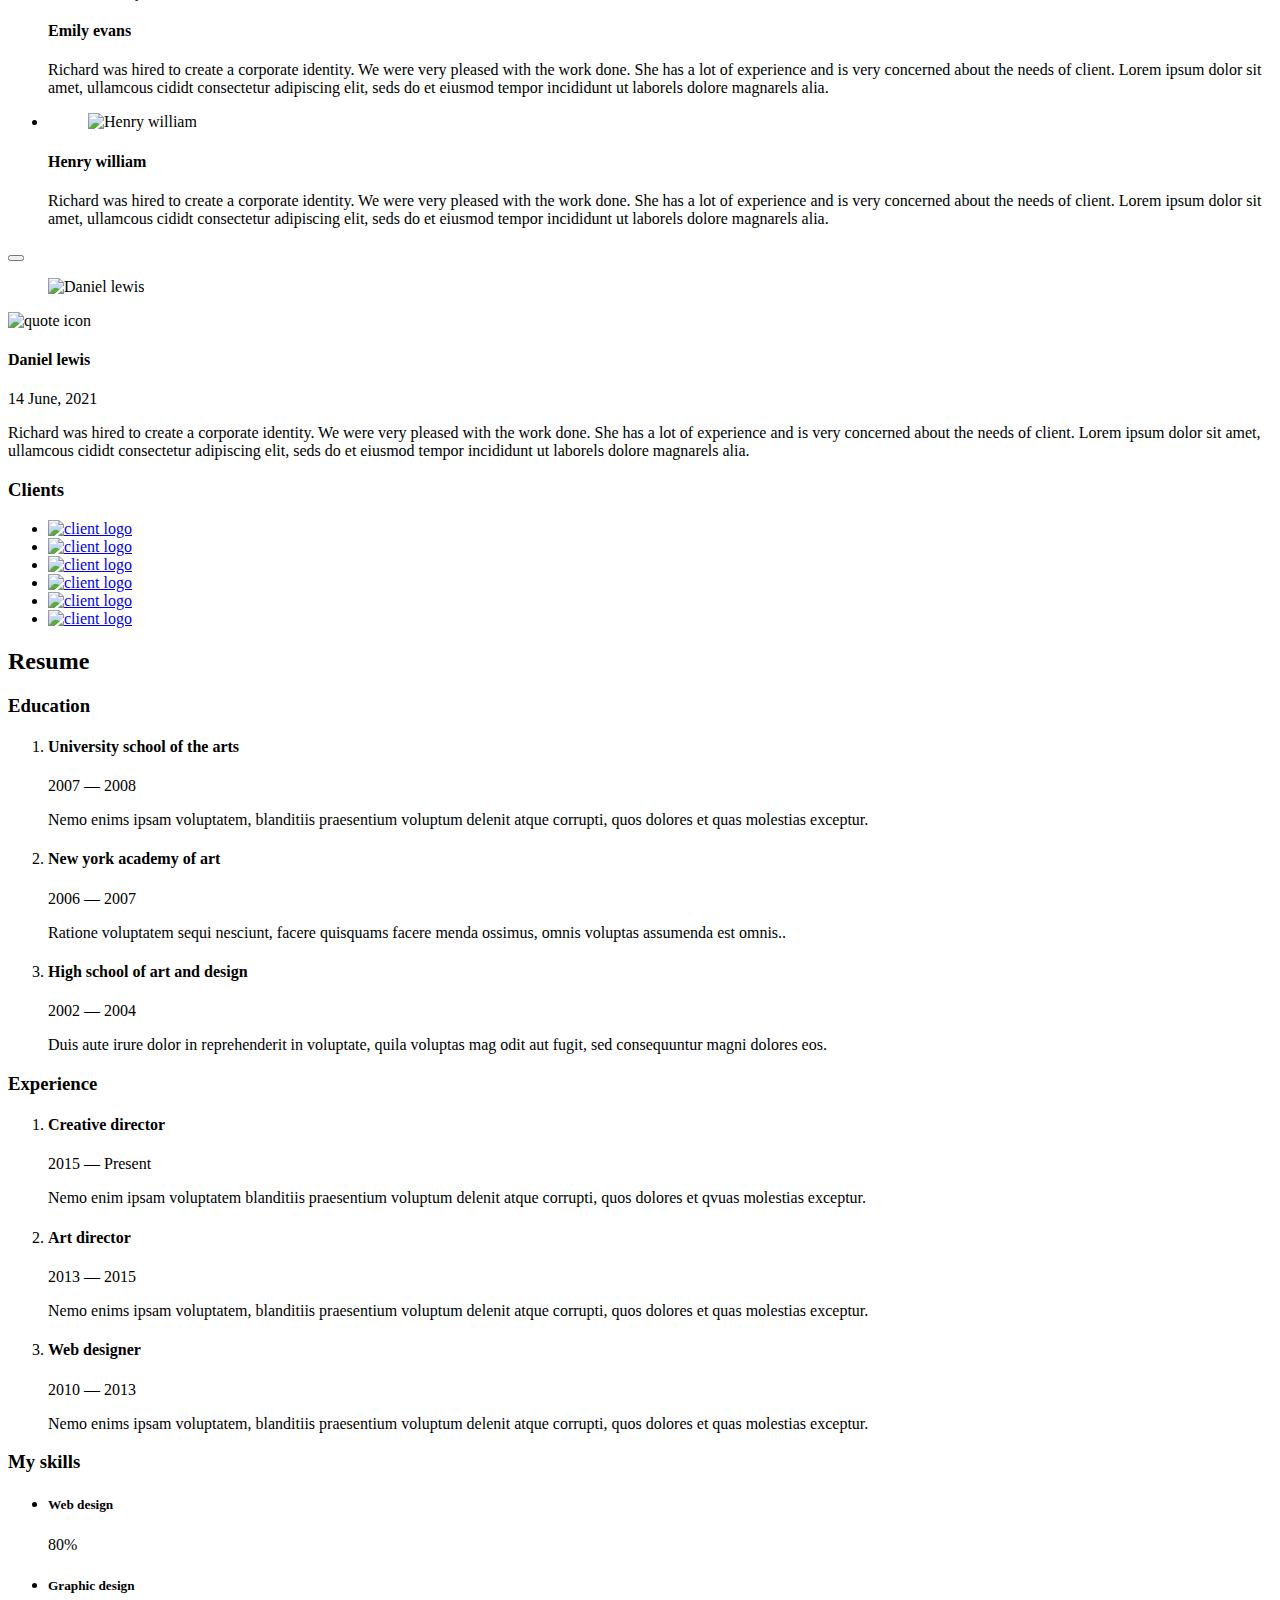
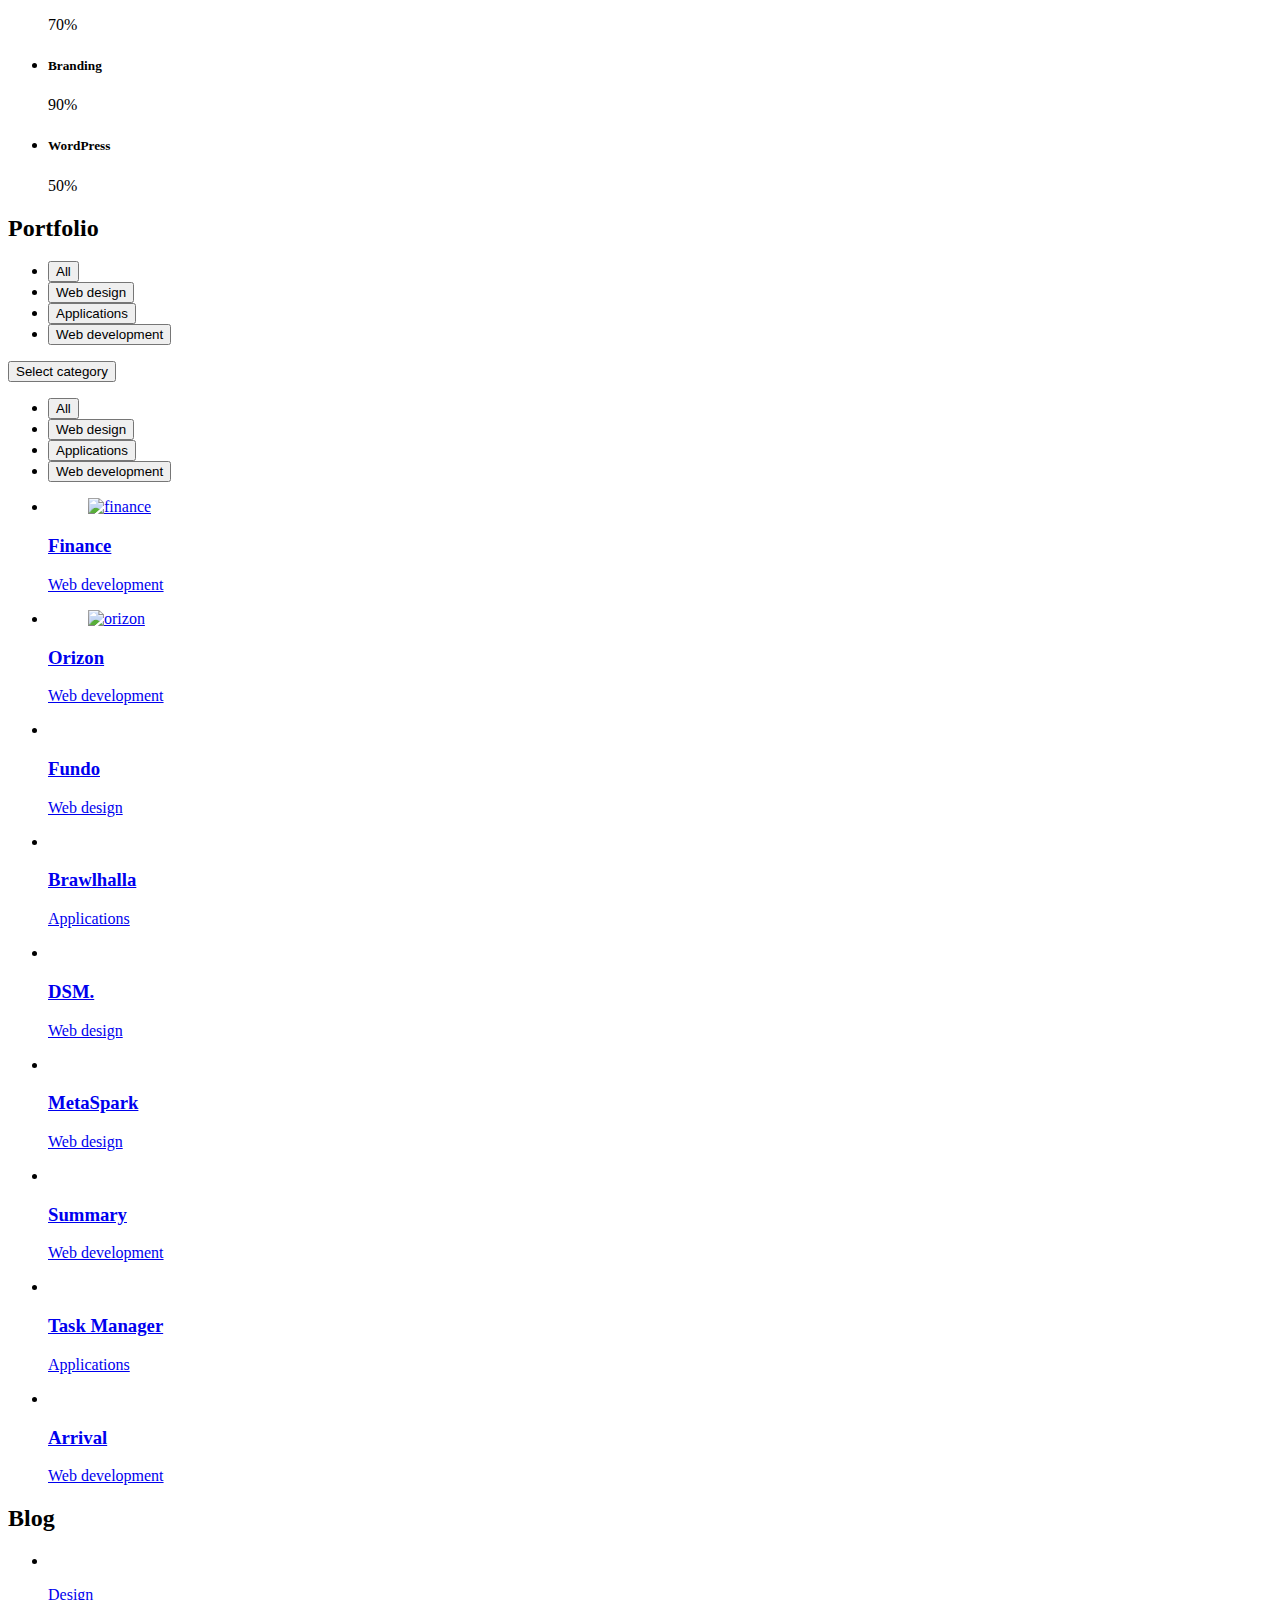
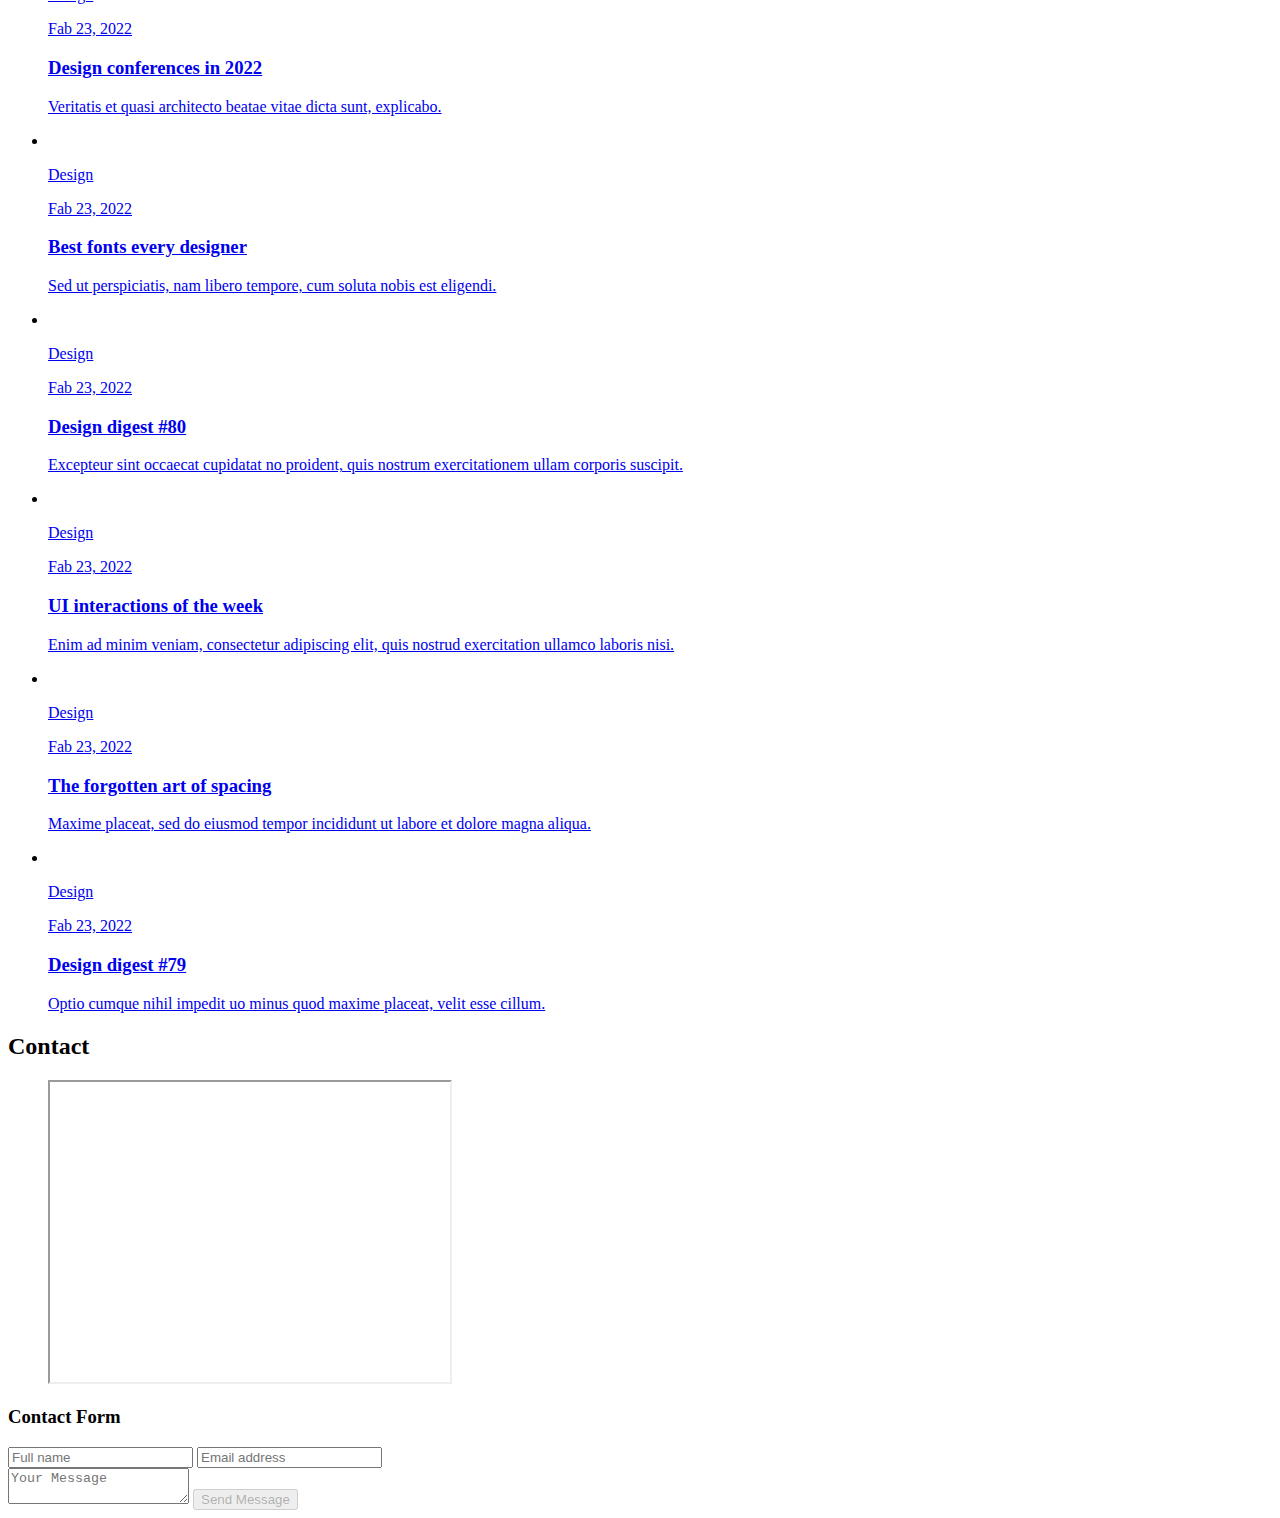
==== commit 1f3feaa7: "Update index.html" ====
--- a/index.html
+++ b/index.html
@@ -42,7 +42,7 @@
       <div class="sidebar-info">
 
         <figure class="avatar-box">
-          <img src="./assets/images/me.png" alt="Zinadine Asuncion" width="80">
+          <img src="./assets/images/me2.png" alt="Zinadine Asuncion" width="80">
         </figure>
 
         <div class="info-content">
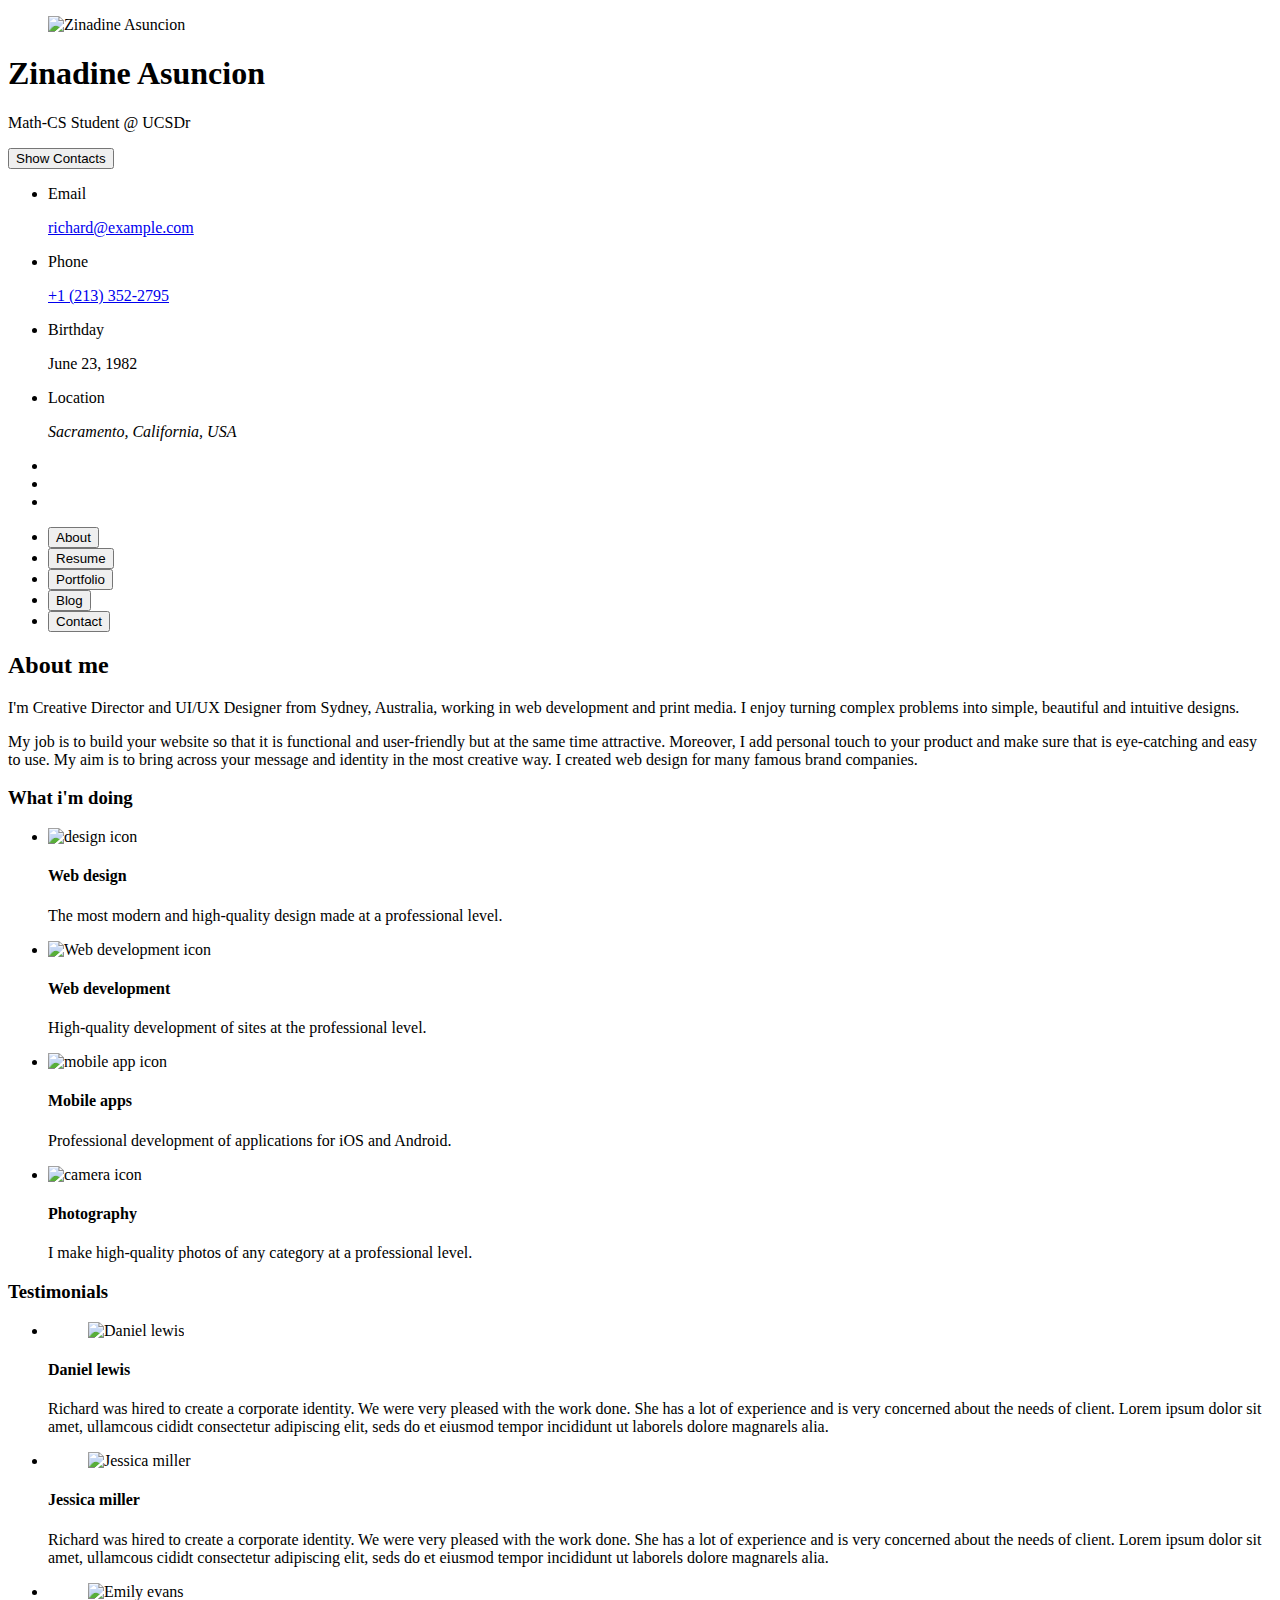
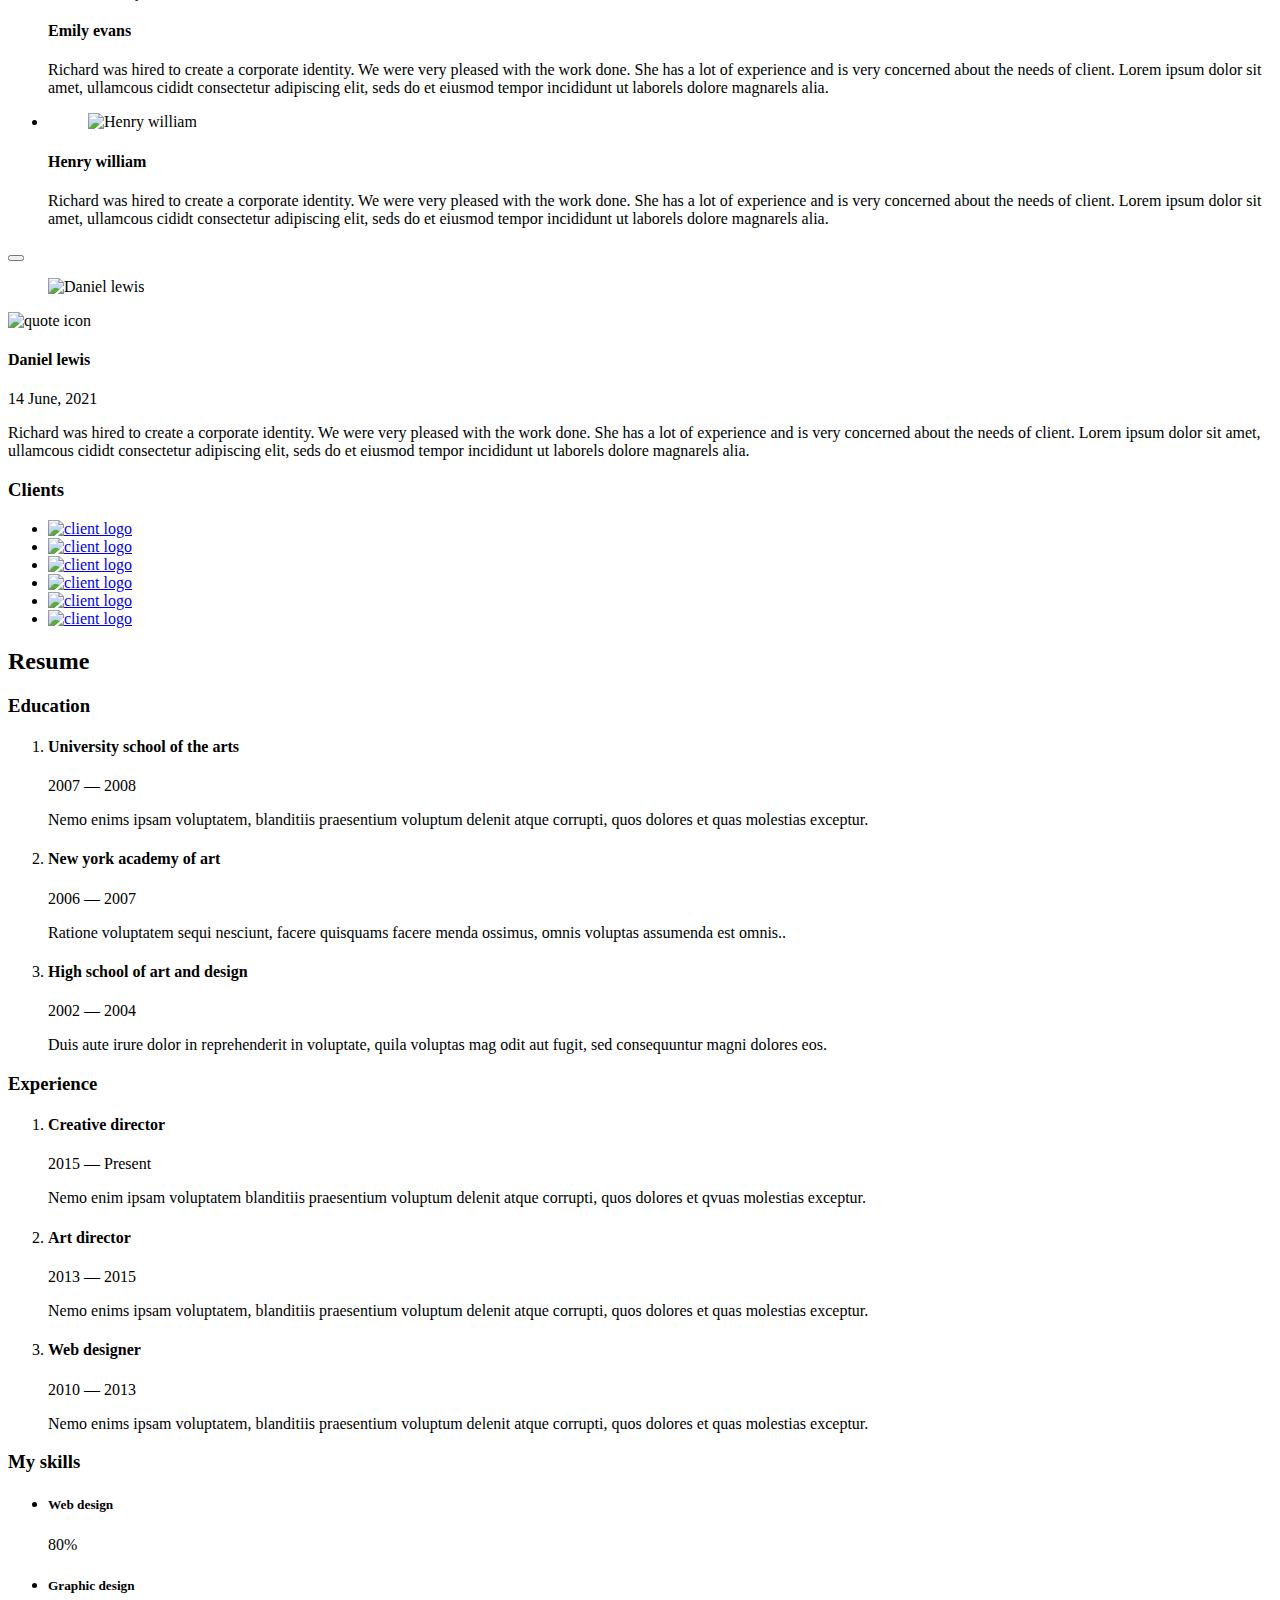
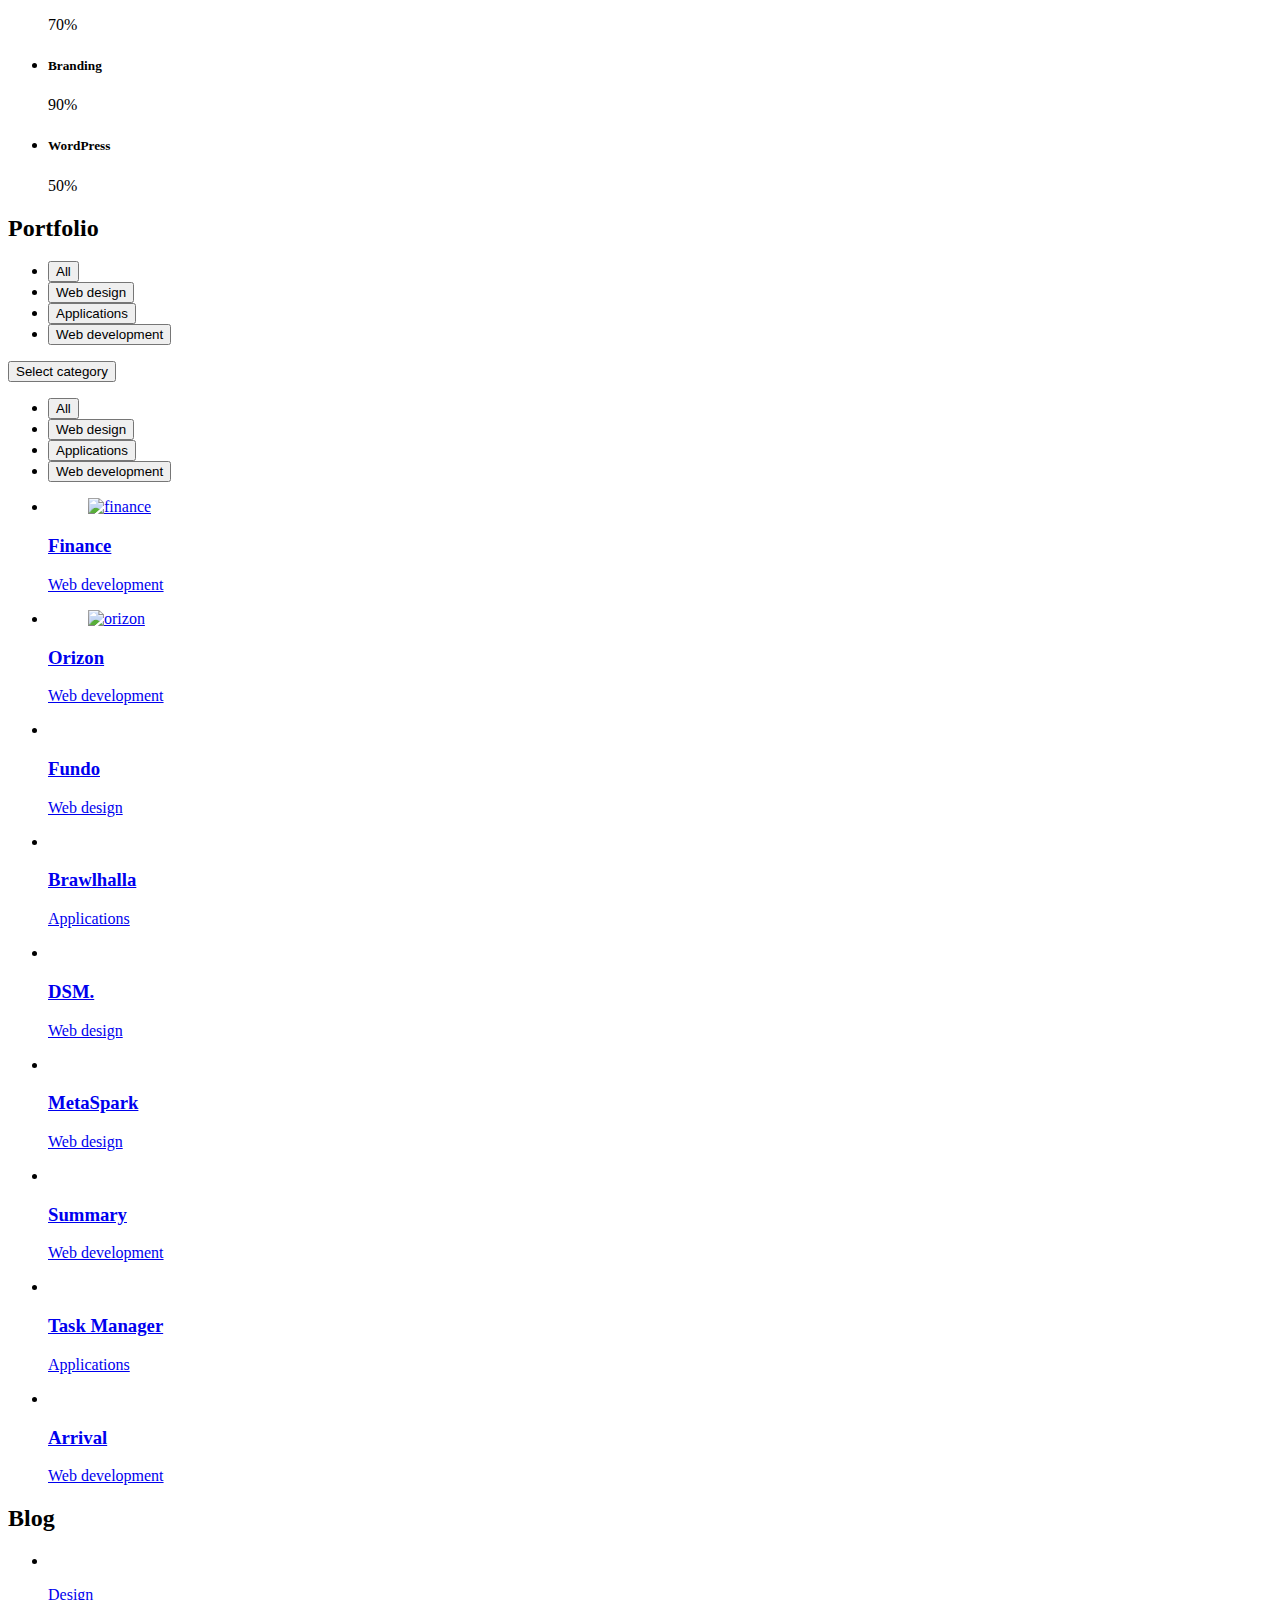
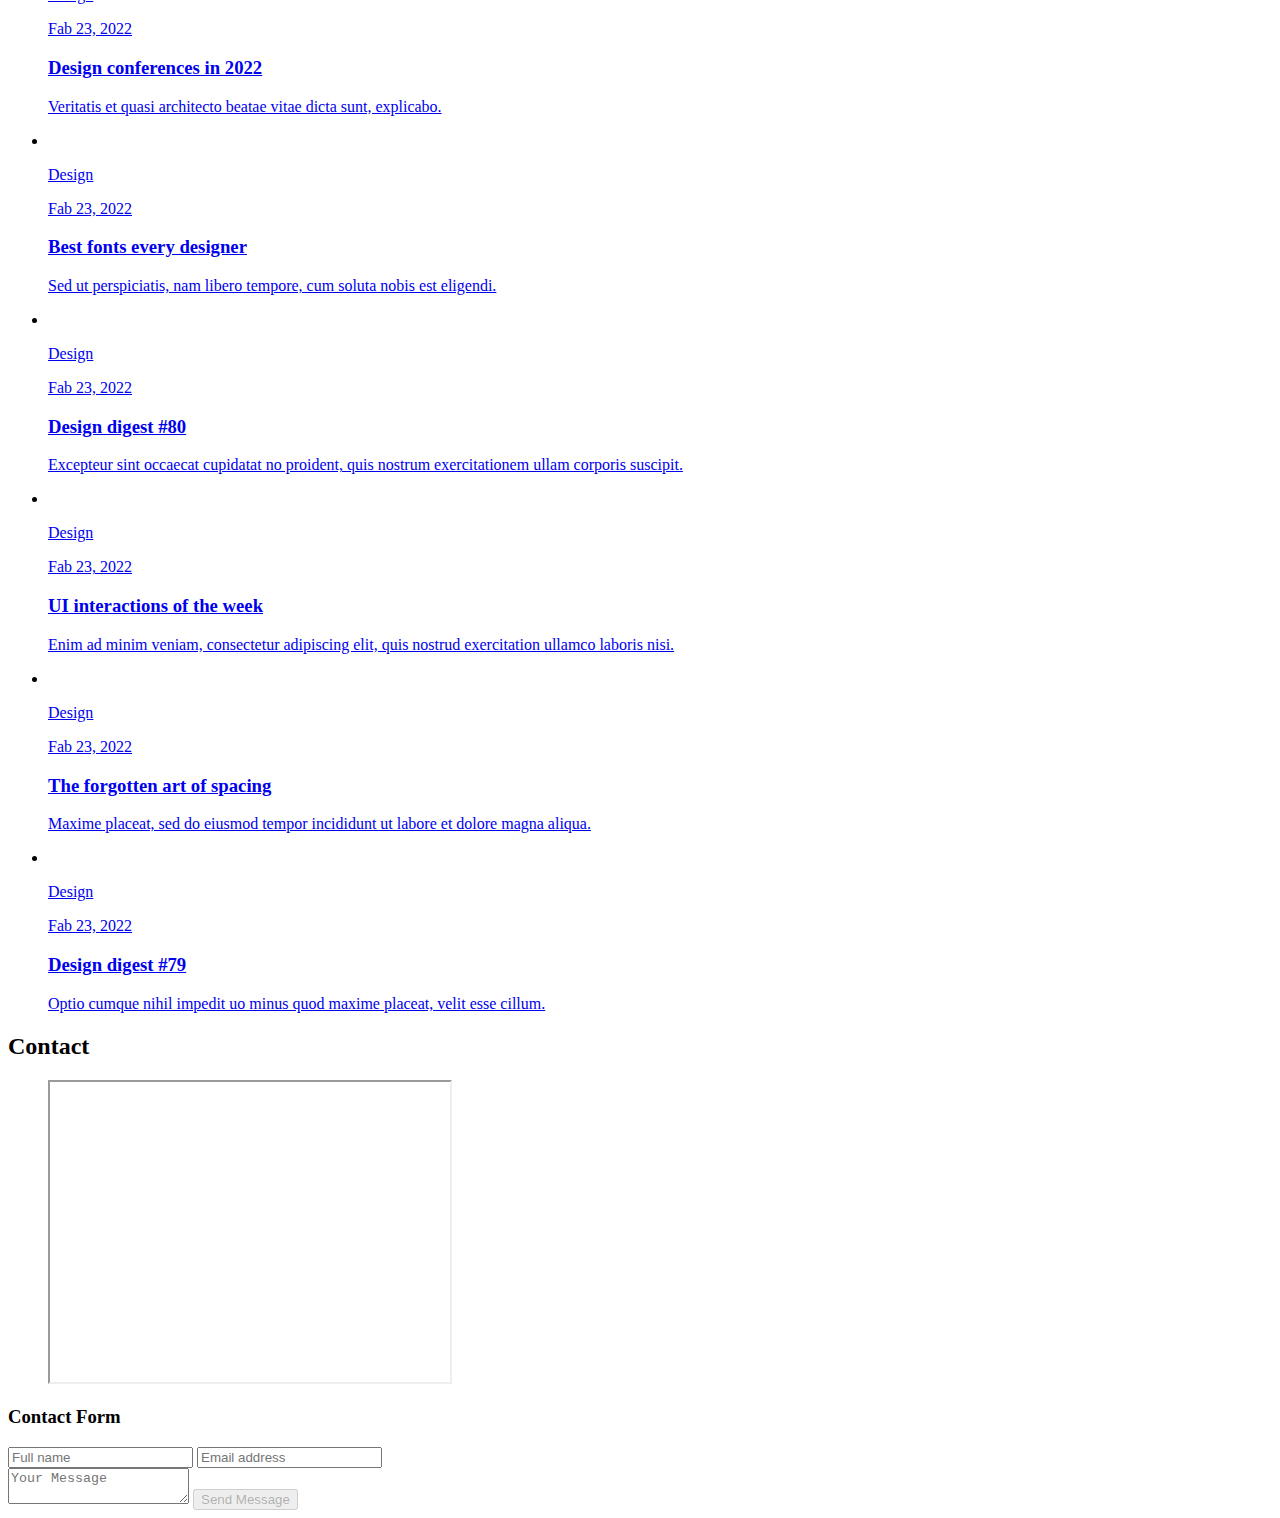
==== commit 378a4a0e: "Update index.html" ====
--- a/index.html
+++ b/index.html
@@ -46,9 +46,9 @@
         </figure>
 
         <div class="info-content">
-          <h1 class="name" title="Richard hanrick">Zinadine Asuncion</h1>
-
-          <p class="title">Web developer</p>
+          <h1 class="name" title="Zinadine Asuncion">Zinadine Asuncion</h1>
+
+          <p class="title">Math-CS Student @ UCSDr</p>
         </div>
 
         <button class="info_more-btn" data-sidebar-btn>
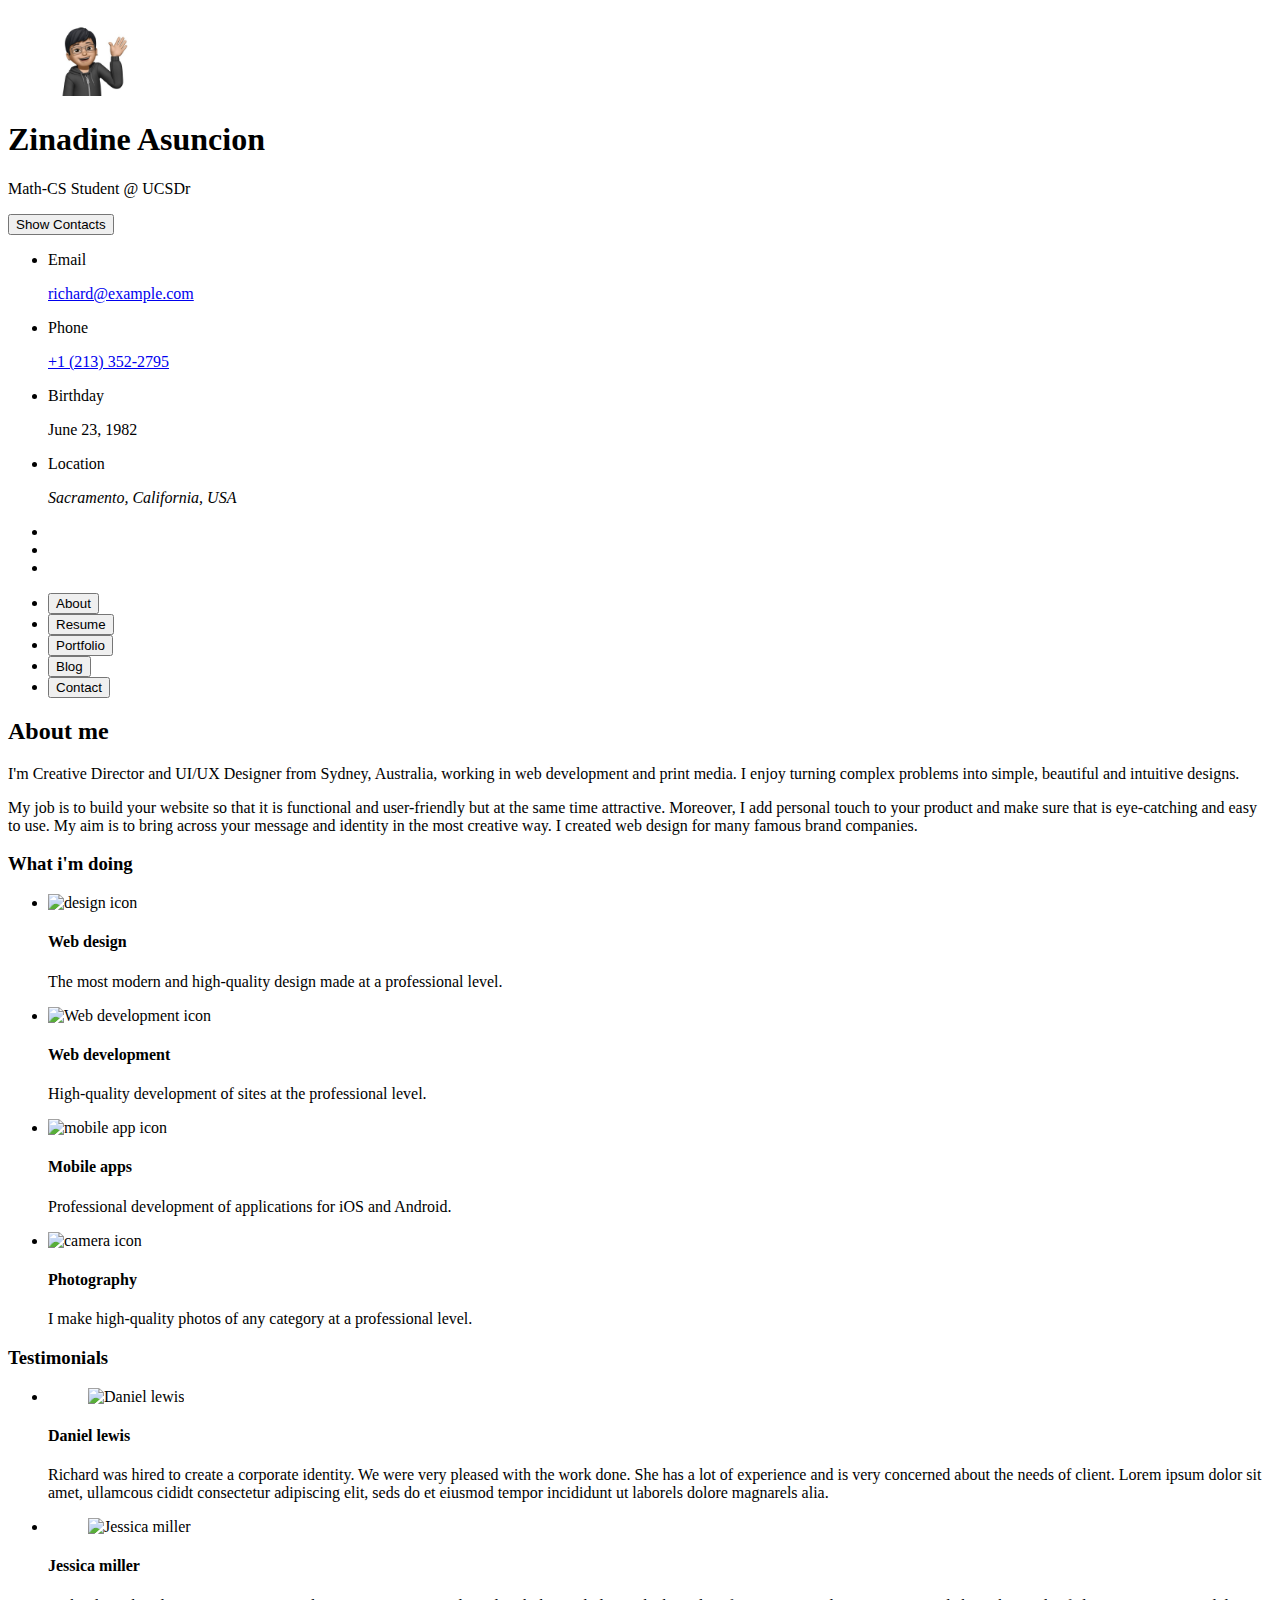
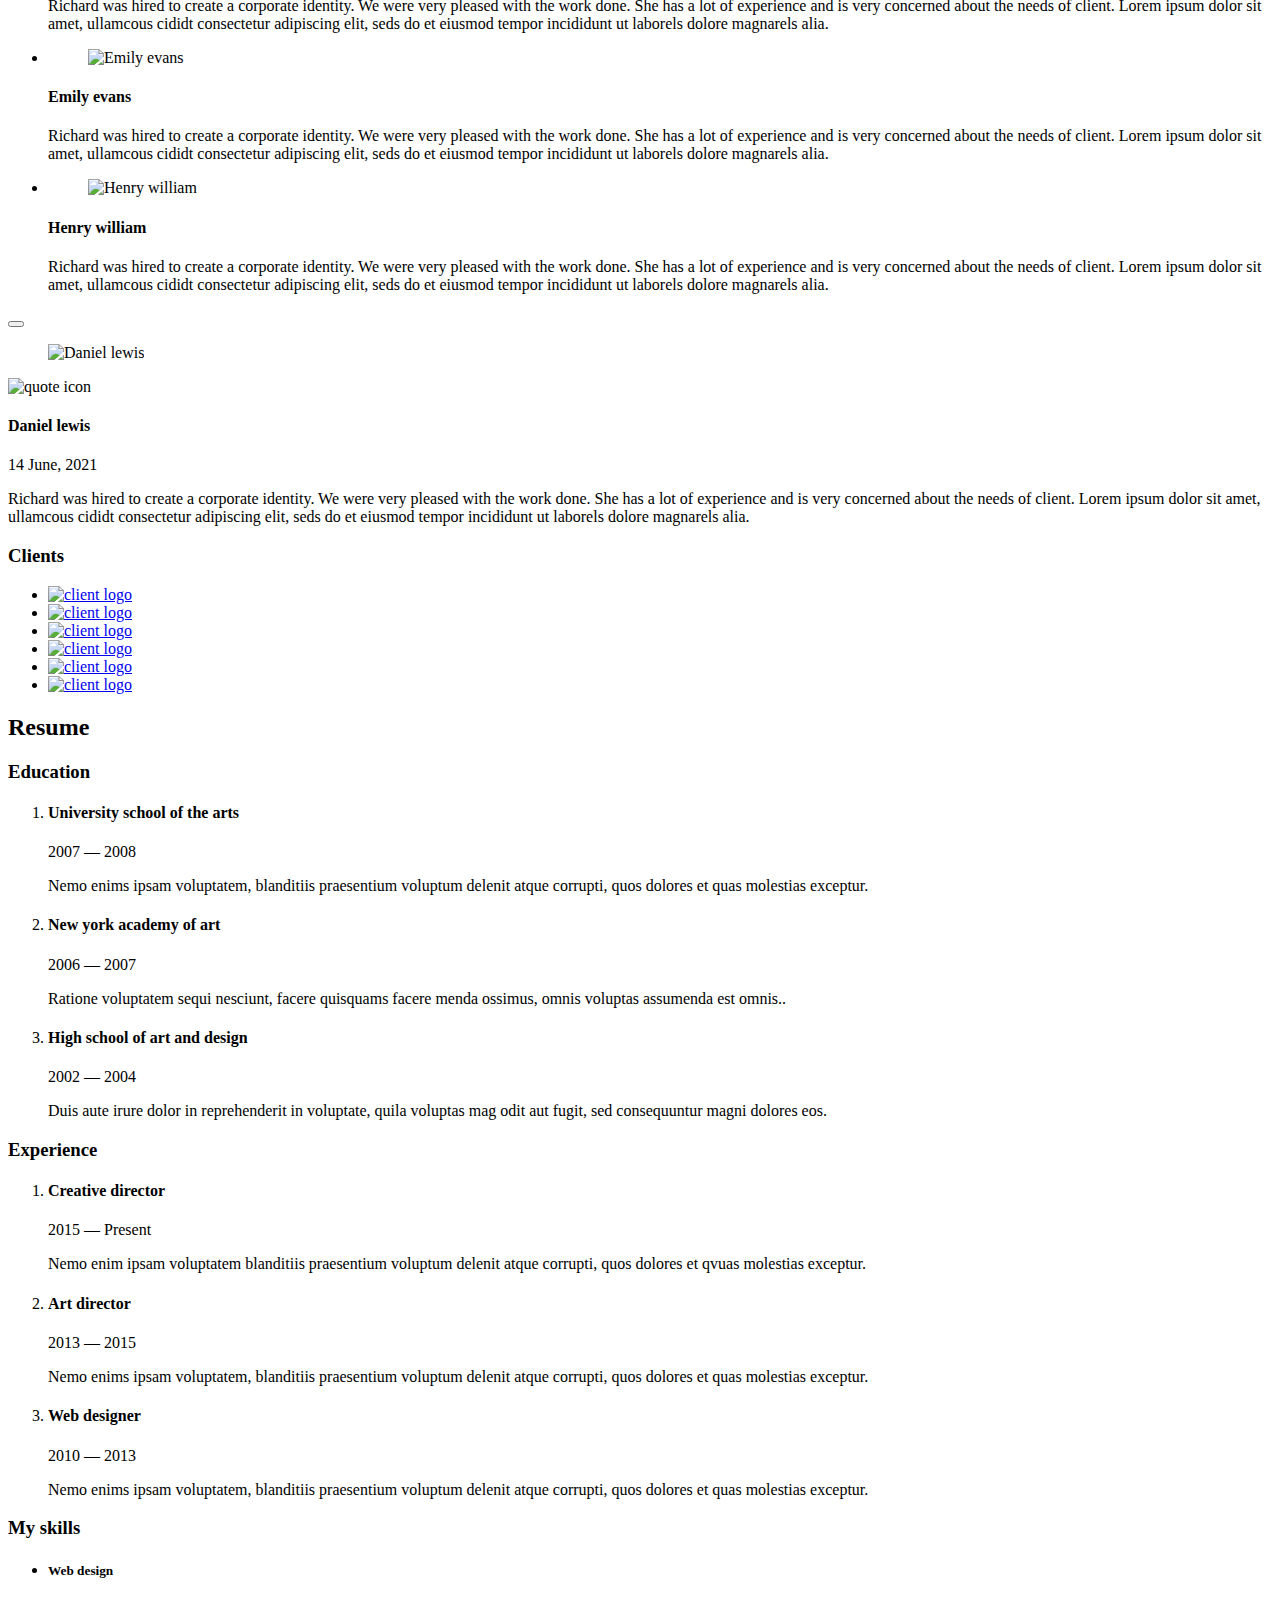
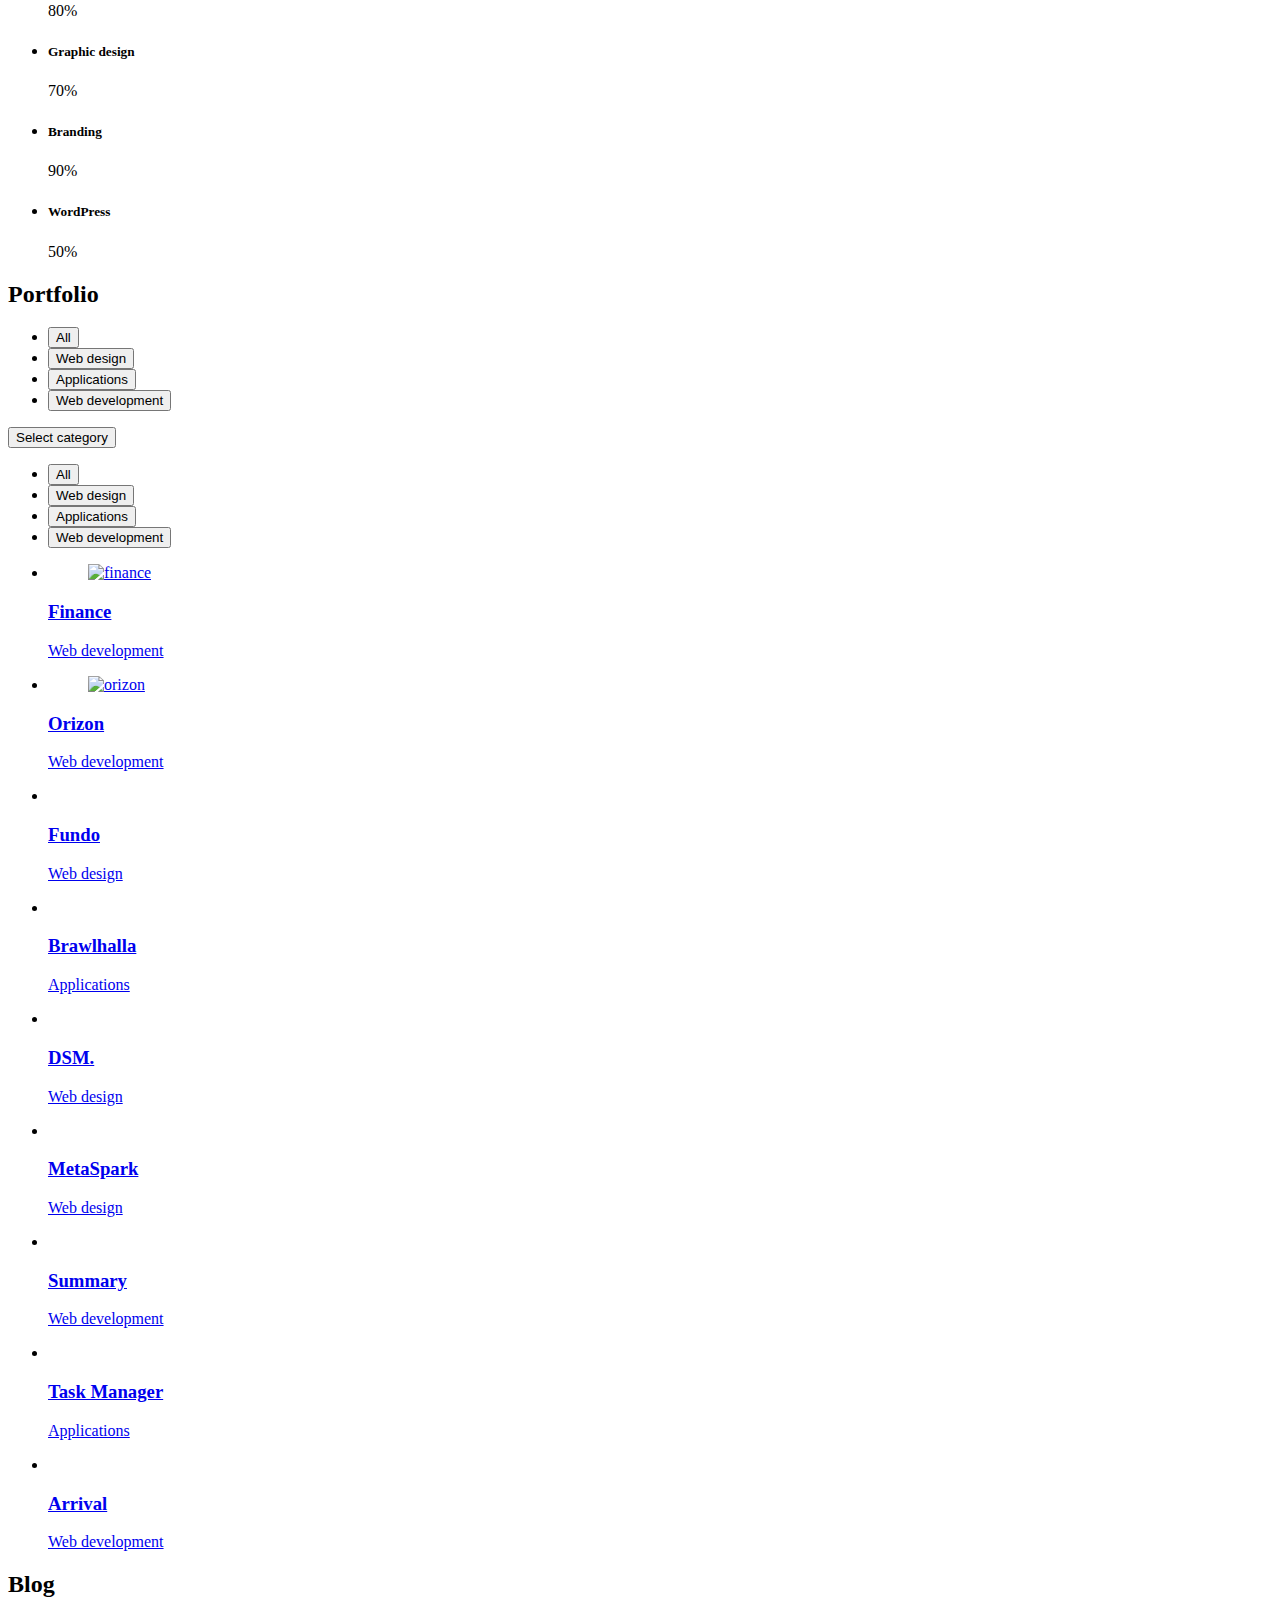
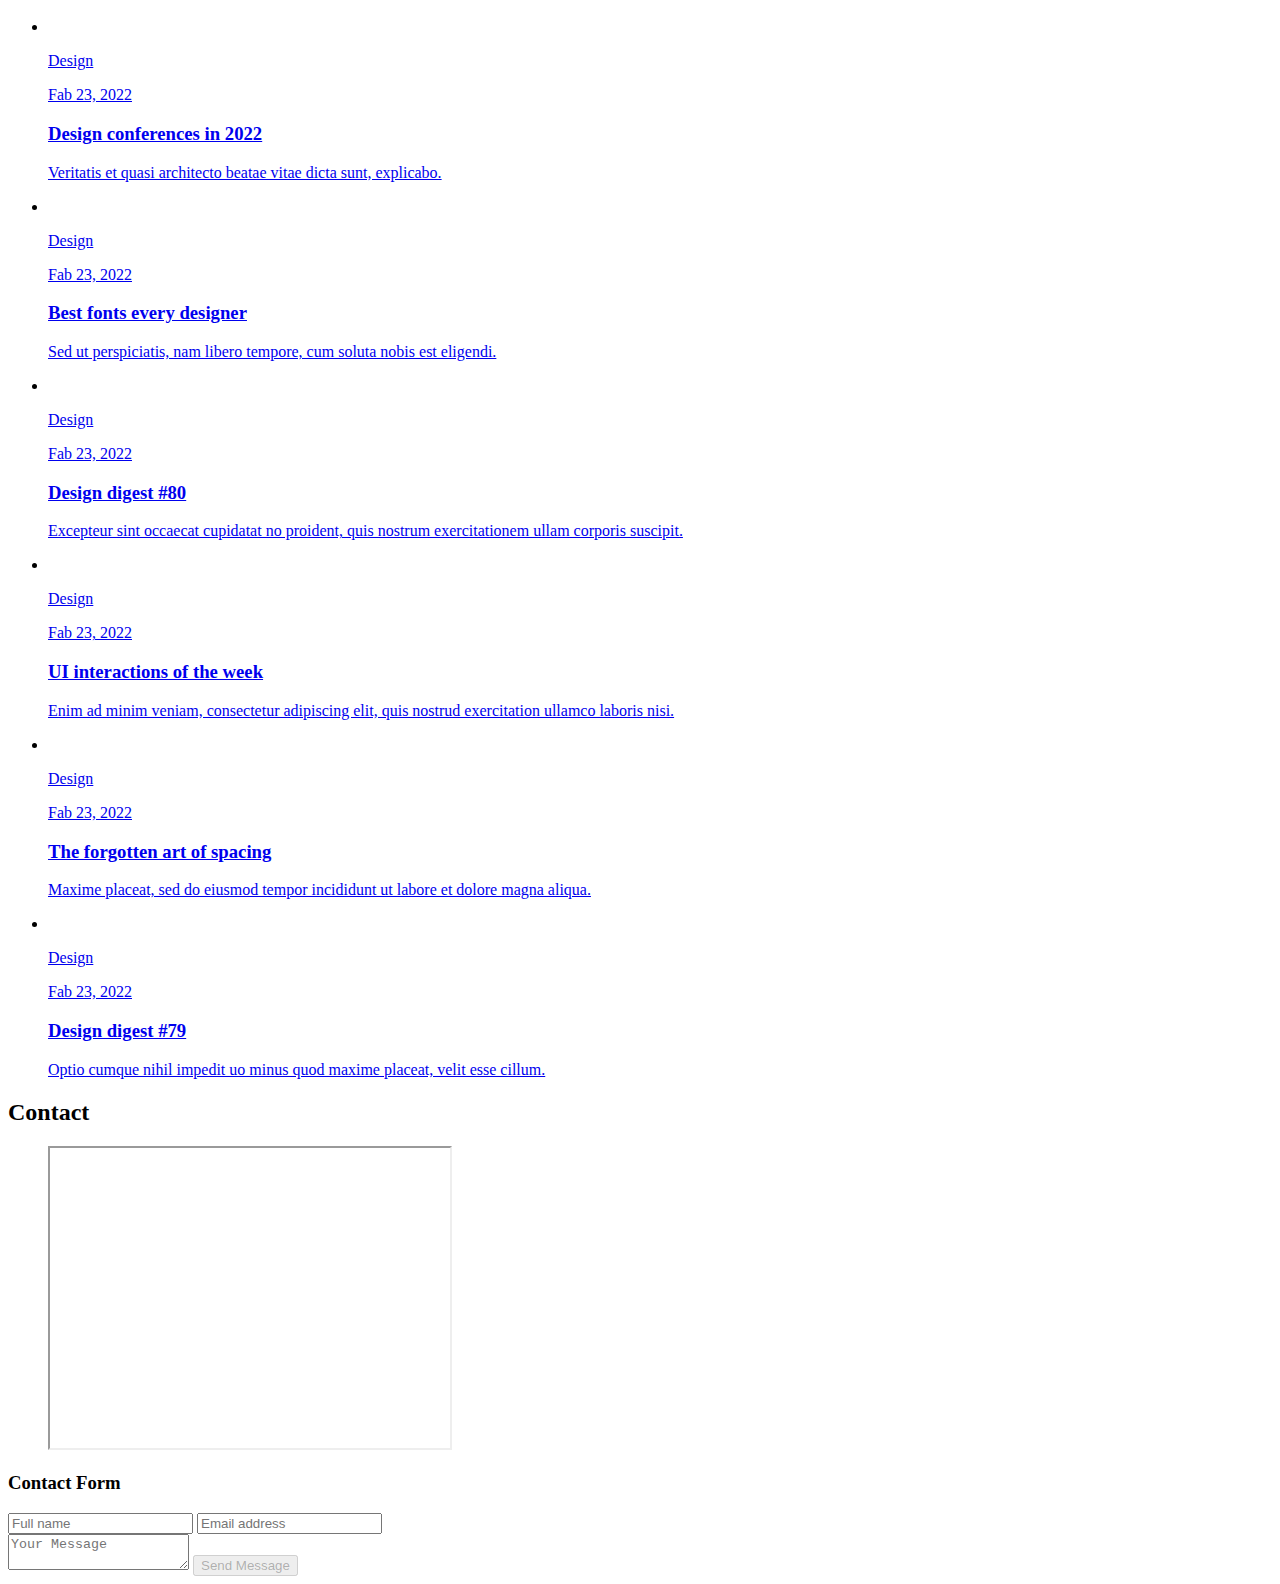
==== commit 835ed568: "Update index.html" ====
--- a/index.html
+++ b/index.html
@@ -42,7 +42,7 @@
       <div class="sidebar-info">
 
         <figure class="avatar-box">
-          <img src="./assets/images/me2.png" alt="Zinadine Asuncion" width="80">
+          <img src="./assets/images/me2.jpeg" alt="Zinadine Asuncion" width="80">
         </figure>
 
         <div class="info-content">
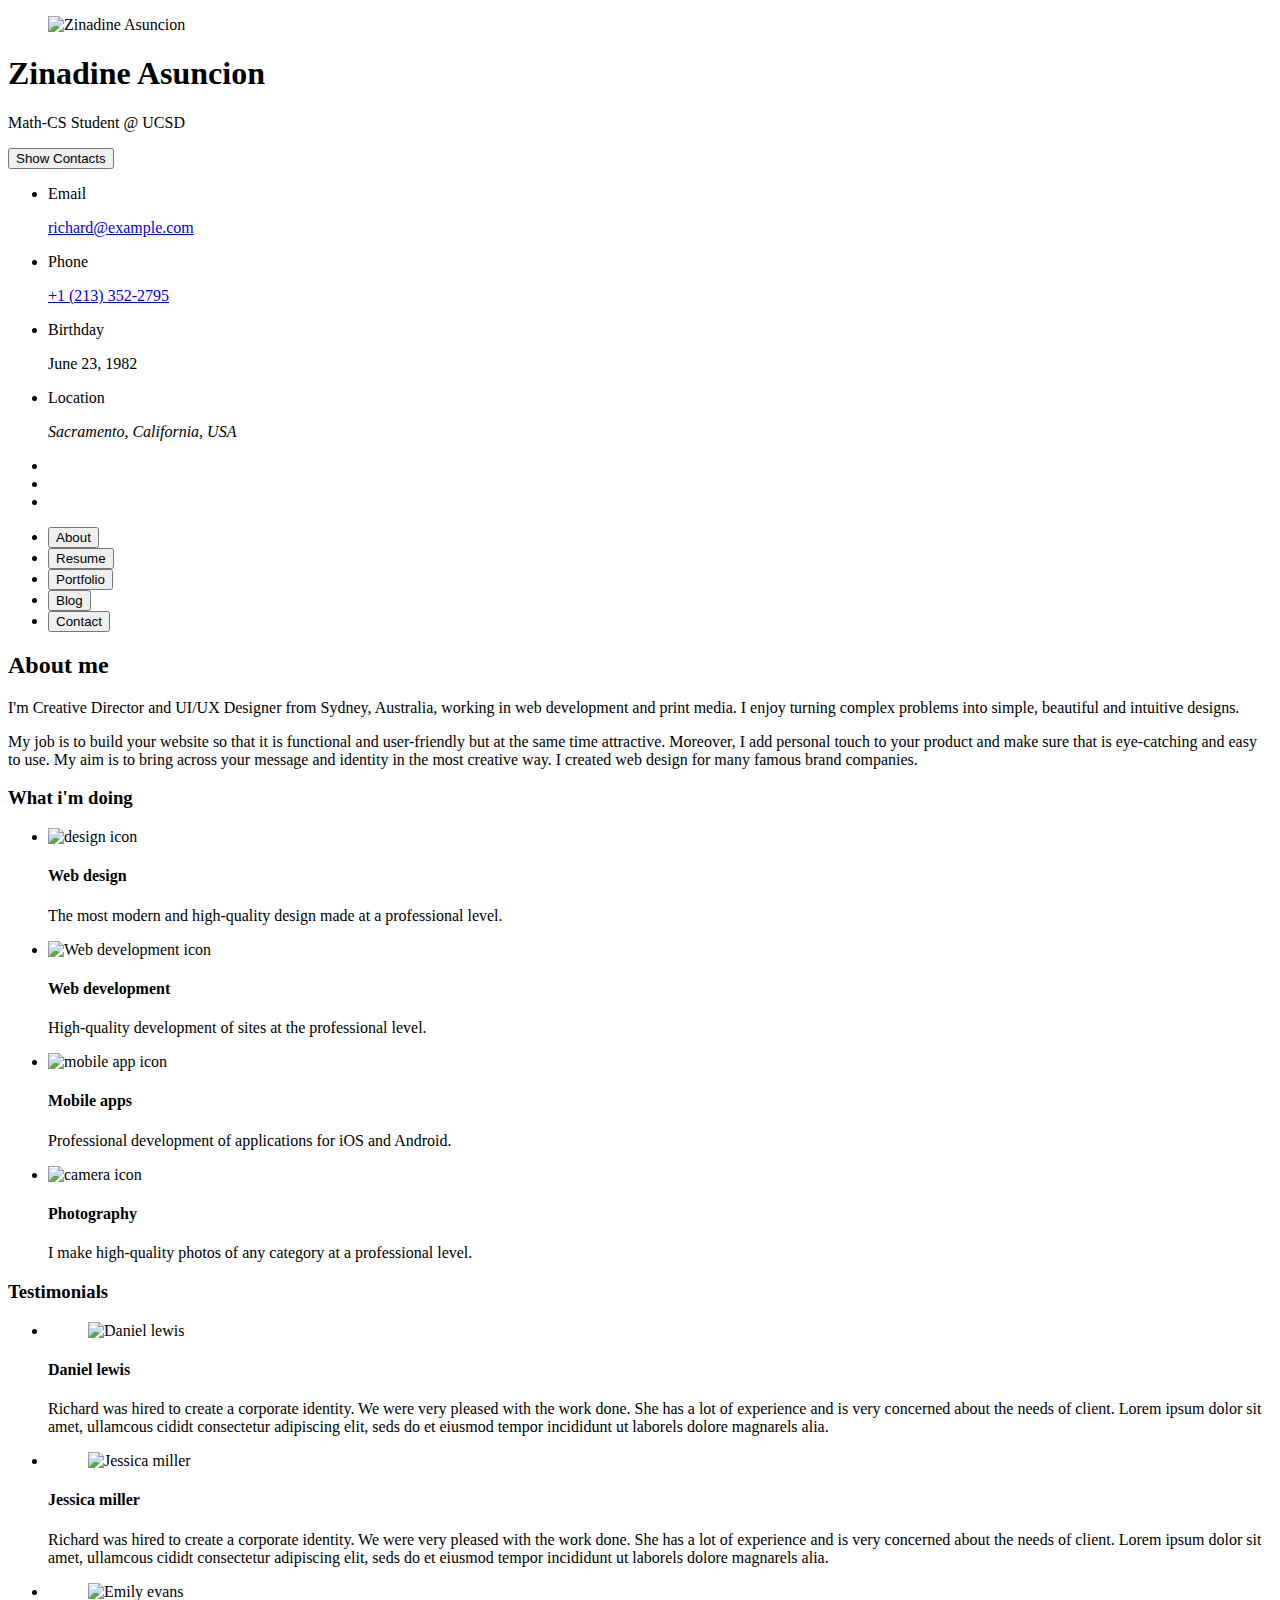
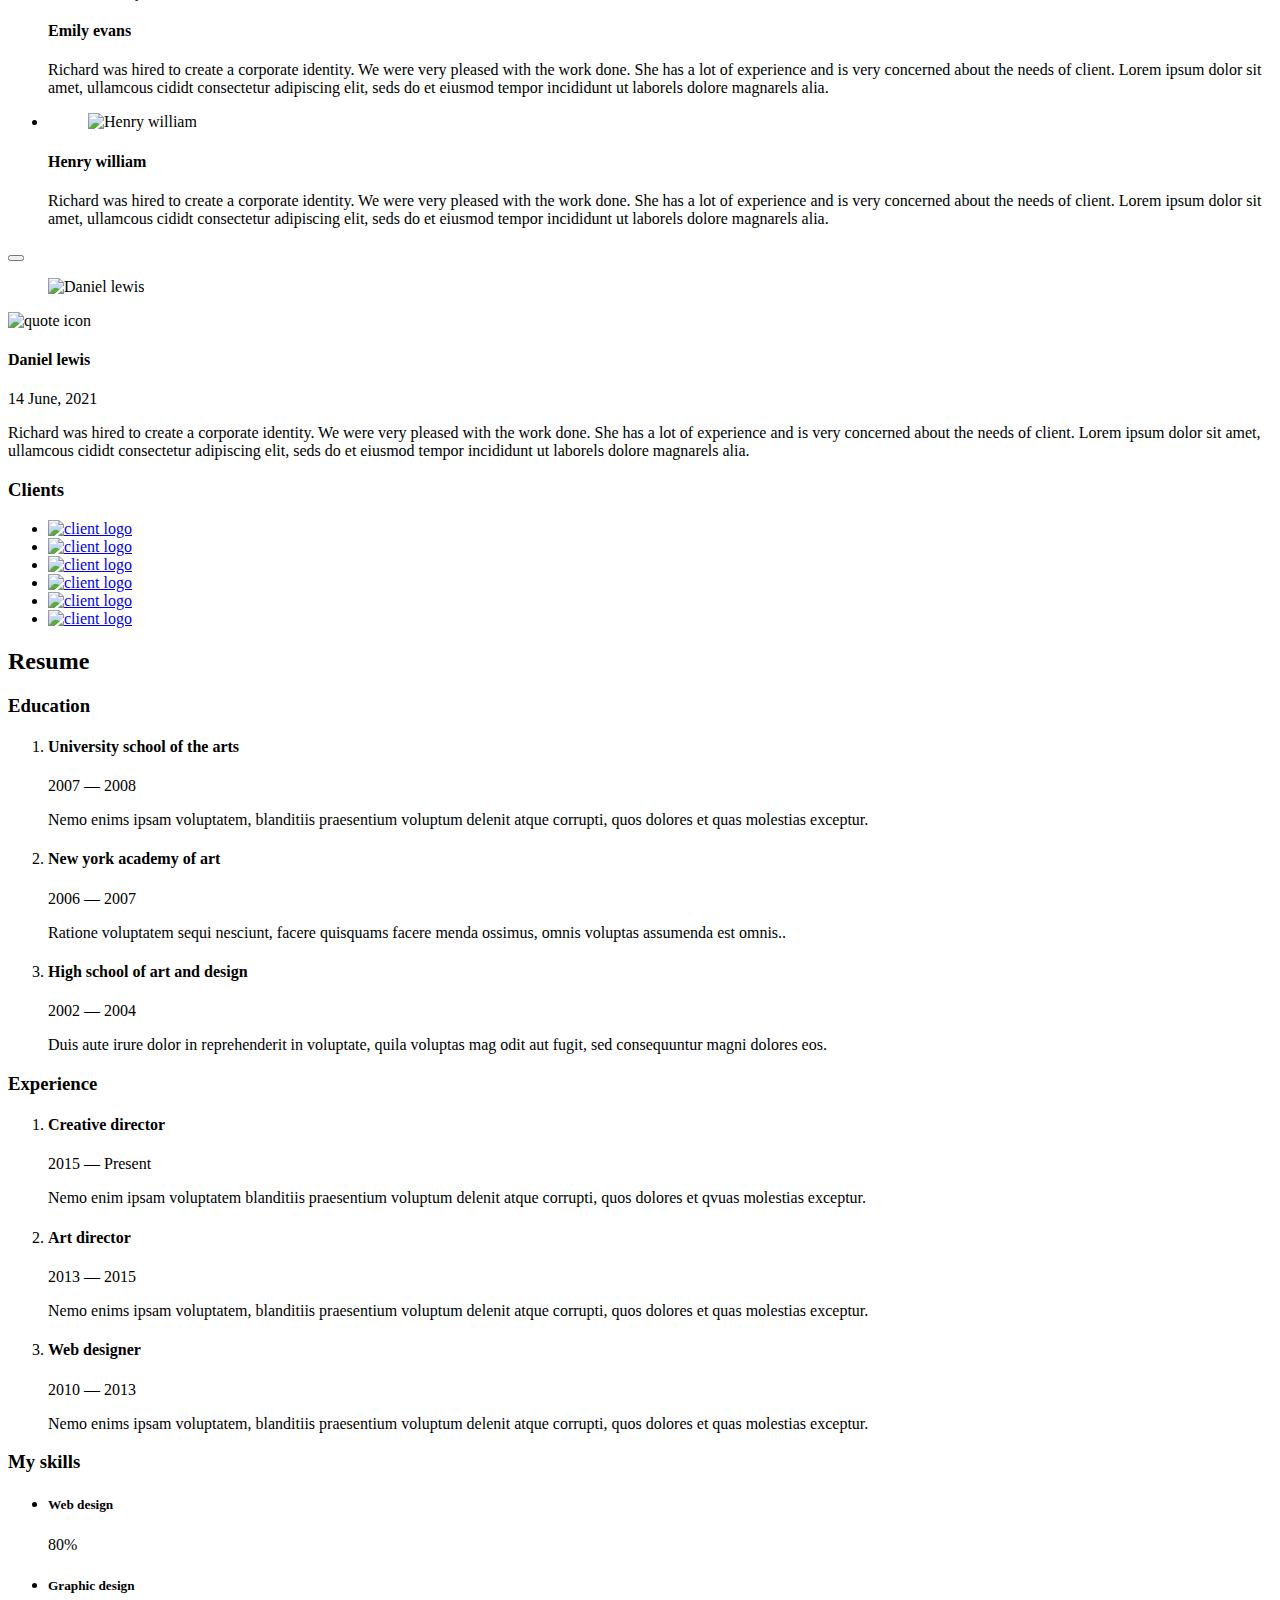
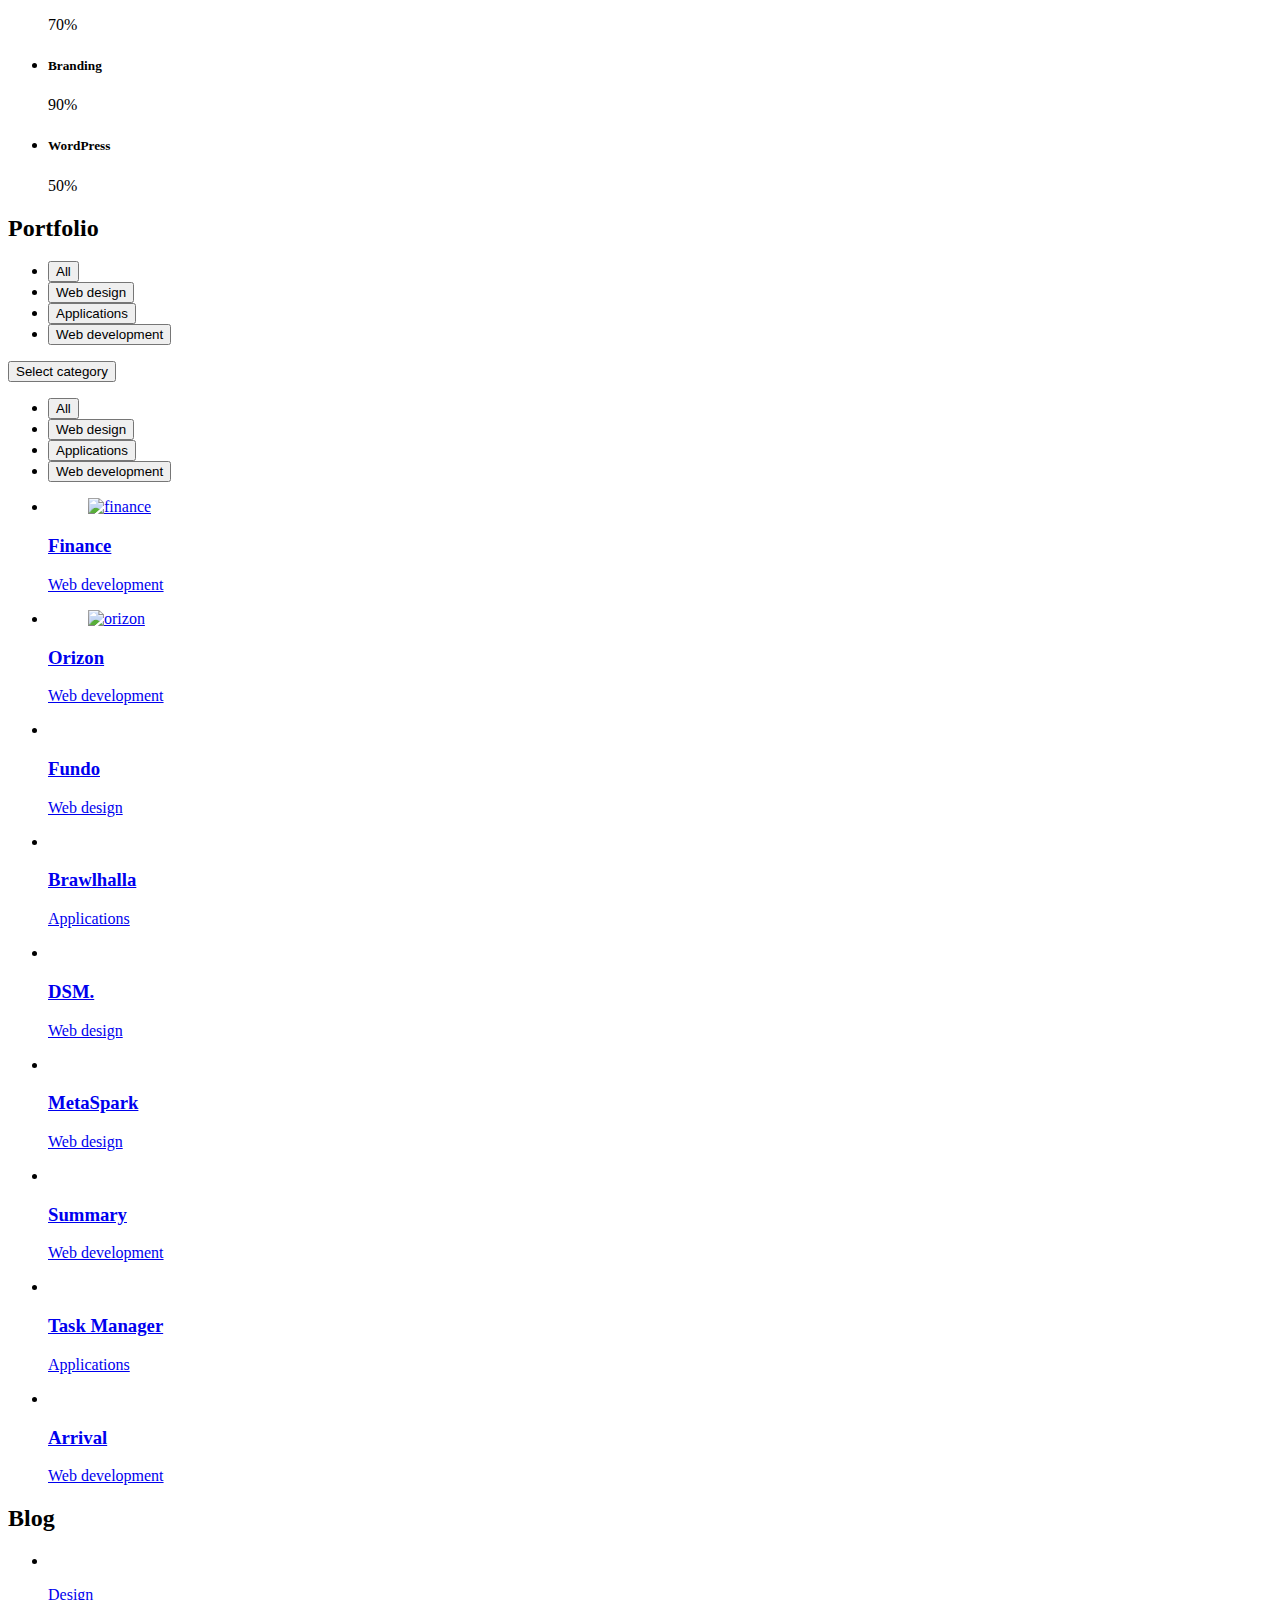
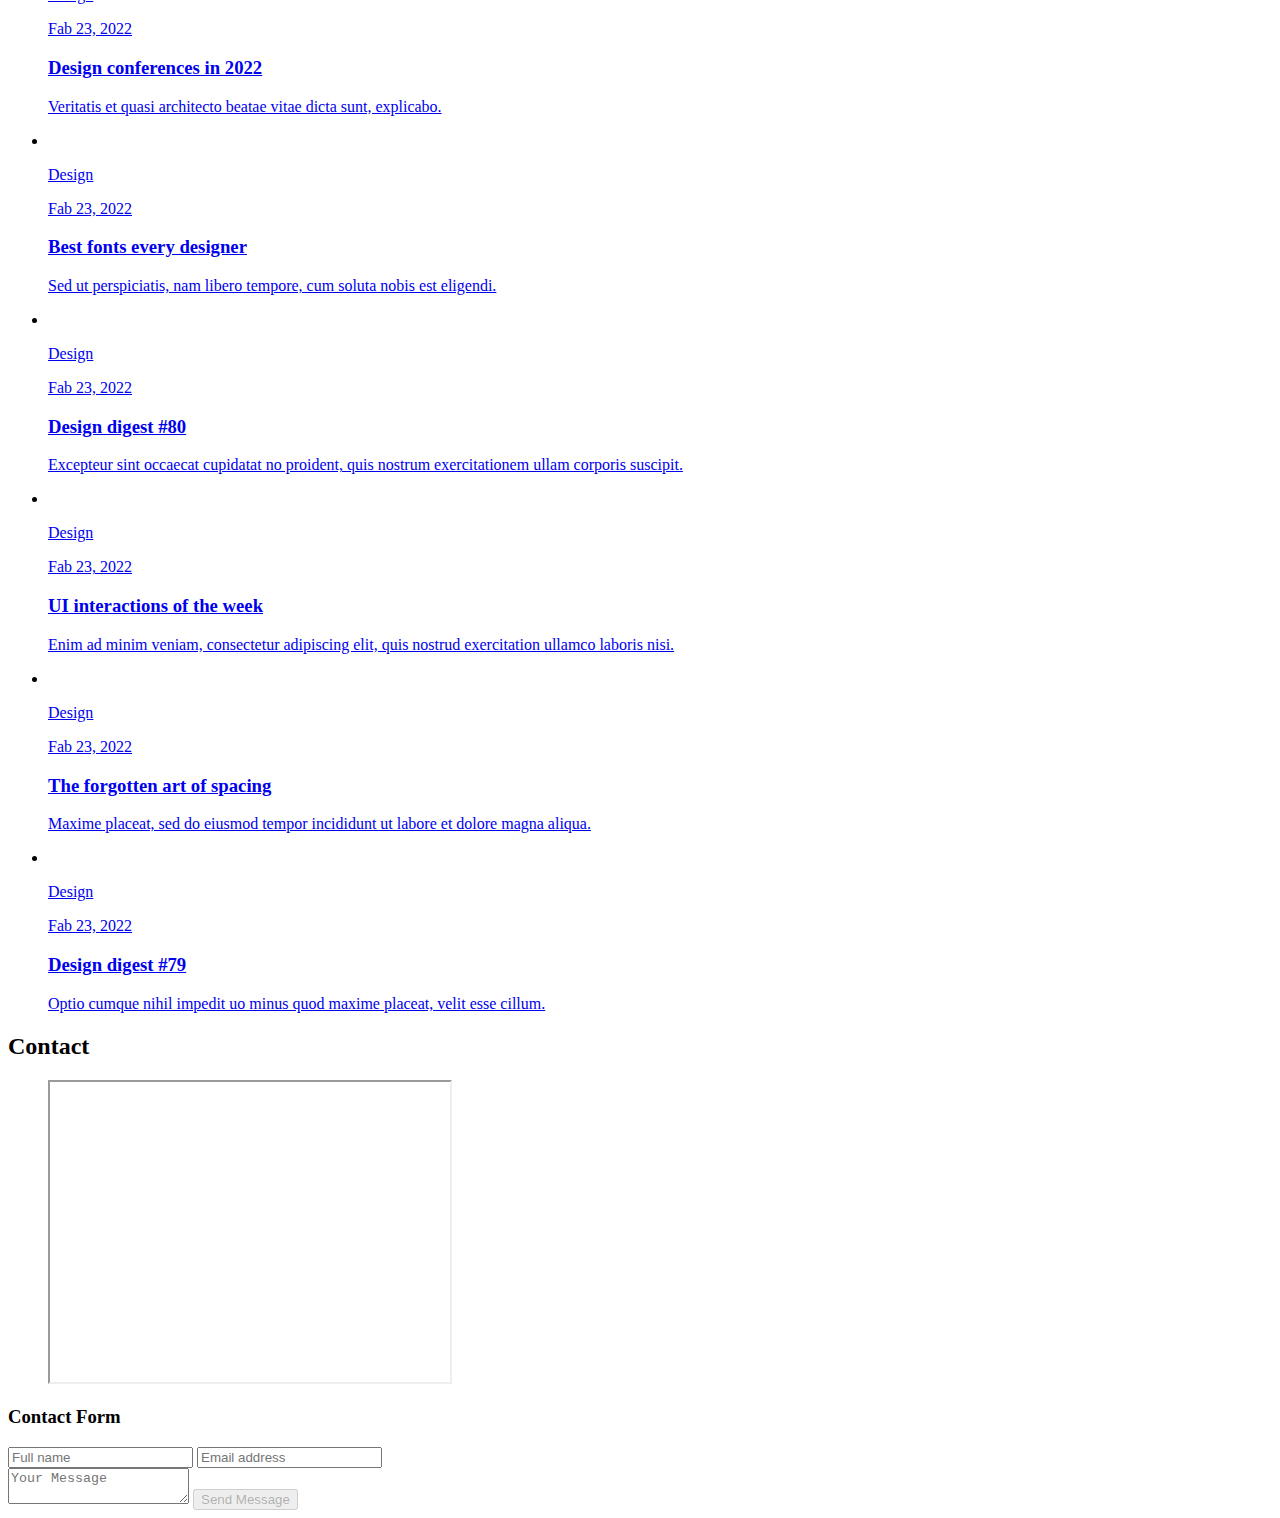
==== commit 02a041ef: "Update index.html" ====
--- a/index.html
+++ b/index.html
@@ -42,13 +42,13 @@
       <div class="sidebar-info">
 
         <figure class="avatar-box">
-          <img src="./assets/images/me2.jpeg" alt="Zinadine Asuncion" width="80">
+          <img src="./assets/images/mee.jpeg" alt="Zinadine Asuncion" width="80">
         </figure>
 
         <div class="info-content">
           <h1 class="name" title="Zinadine Asuncion">Zinadine Asuncion</h1>
 
-          <p class="title">Math-CS Student @ UCSDr</p>
+          <p class="title">Math-CS Student @ UCSD</p>
         </div>
 
         <button class="info_more-btn" data-sidebar-btn>
